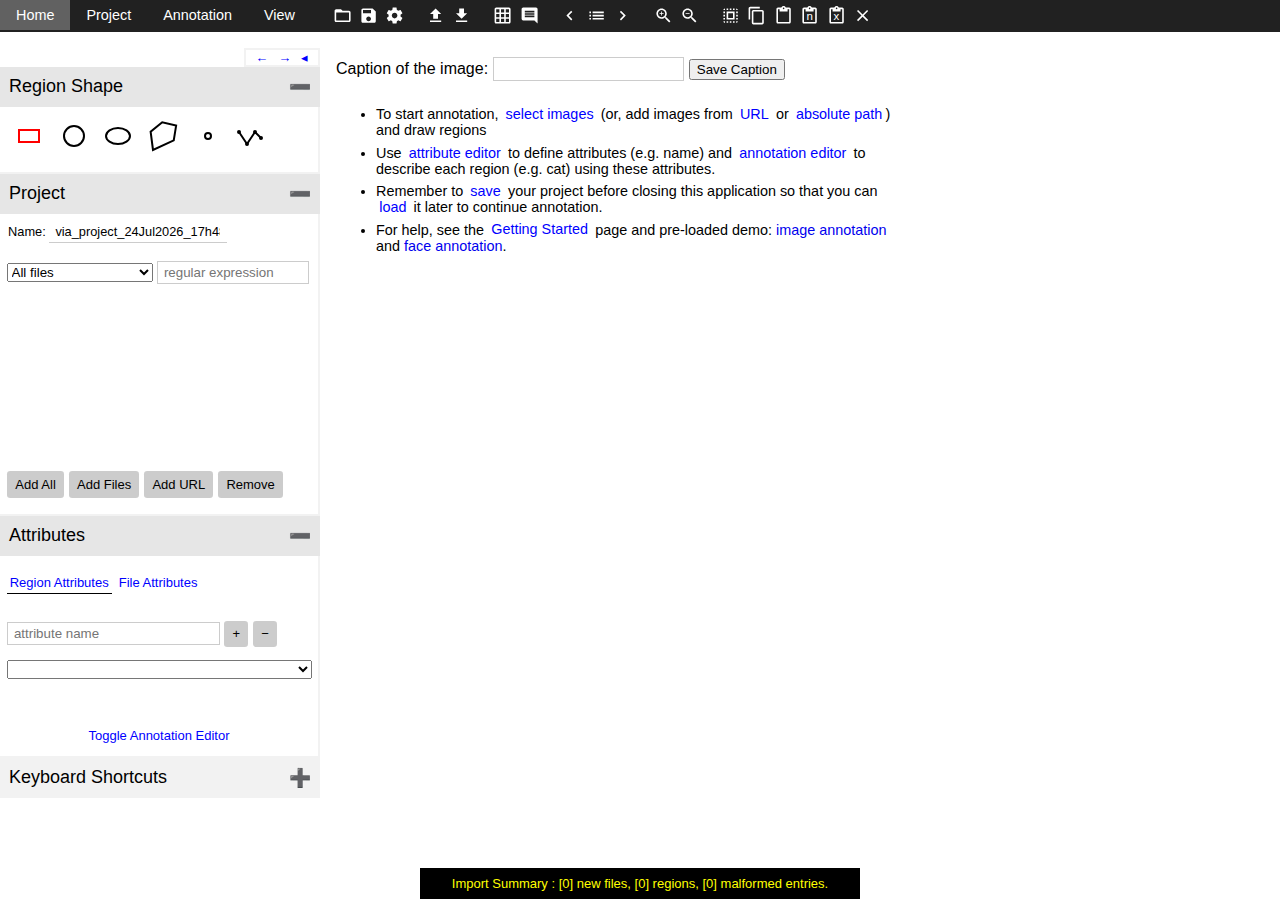
==== index.html @ 1ae93f96 "remove image default" ====
<!DOCTYPE html>
<html lang="en">

<head>
  <meta charset="UTF-8">
  <title>Viet Tech Tools Annotation Tooling</title>
  <meta name="author" content="viettechtools">
  <meta name="description"
    content="VTT is a standalone image annotator application packaged as a single HTML file (< 400 KB) that runs on most modern web browsers.">

  <!-- <script type="text/javascript">
      (function(i,s,o,g,r,a,m){i['GoogleAnalyticsObject']=r;i[r]=i[r]||function(){
        (i[r].q=i[r].q||[]).push(arguments)},i[r].l=1*new Date();a=s.createElement(o),
                               m=s.getElementsByTagName(o)[0];a.async=1;a.src=g;m.parentNode.insertBefore(a,m)
                              })(window,document,'script','https://www.google-analytics.com/analytics.js','ga');
      ga('create', 'UA-20555581-2', 'auto');
      ga('set', 'page', 'via-2.0.0.html');
      ga('send', 'pageview');
    </script> -->

  <!-- START: Contents of file: via.css-->
  <style>
    body {
      min-width: 200px;
      padding: 0;
      margin: 0;
      font-family: sans-serif;
    }

    * {
      box-sizing: border-box;
    }

    input[type=text] {
      border: 1px solid #cccccc;
      margin: 0.6rem 0;
      padding: 0.2rem 0.4rem;
    }

    a {
      text-decoration: none;
    }

    textarea {
      border: 1px solid #cccccc;
      margin: 0.6rem 0;
      padding: 0.2rem 0.4rem;
    }

    /* Top panel : #navbar, #toolbar */

    .top_panel {
      font-size: 0.9rem;
      display: block;
      background-color: #212121;
      color: #ffffff;
      z-index: 1001;
      margin-bottom: 1rem;
    }

    /* Navigation menu bar that appear at the top */

    .menubar {
      display: inline-block;
      /* height needed to avoid extra bottom border */

      height: 1.8rem;
    }

    .menubar a:link {
      color: #eeeeee;
      text-decoration: none;
    }

    .menubar a:visited {
      color: #eeeeee;
      text-decoration: none;
    }

    .menubar ul {
      display: block;
      padding: 0;
      margin: 0;
    }

    .menubar li {
      display: inline;
      float: left;
      padding: 0.45rem 1rem;
    }

    .menubar li:hover {
      background-color: #616161;
      cursor: default;
    }

    .menubar li ul {
      display: none;
      background-color: #212121;
      border: 1px solid #616161;
      min-width: 10rem;
      position: absolute;
      z-index: 100;
      margin: 0.4rem -1rem;
    }

    .menubar li ul li {
      display: block;
      float: none;
      color: #eeeeee;
      margin: 0;
      padding: 0.6rem 1rem;
    }

    .menubar li ul li:hover {
      cursor: pointer;
    }

    .menubar li ul li.submenu_divider {
      margin: 0 0.4rem;
      padding: 0;
      height: 1px;
      border-bottom: 1px solid #424242;
    }

    .menubar li:hover ul {
      display: block;
    }

    /* toolbar containing small icons for tools */

    .toolbar {
      display: inline-block;
      margin-left: 1rem;
    }

    .toolbar svg {
      fill: white;
      margin: 0.2rem 0.1rem;
      height: 1.2rem;
      -moz-user-select: none;
      -webkit-user-select: none;
      -ms-user-select: none;
    }

    .toolbar svg:hover {
      fill: yellow;
      cursor: pointer;
    }

    .toolbar svg:active {
      fill: white;
    }

    .toolbar ul {
      display: inline-block;
      padding: 0.2rem;
      margin: 0;
    }

    .toolbar li {
      display: inline;
      float: left;
      padding: 0rem 0.3rem;
      border: 1px solid white;
    }

    /* main menu items */

    .toolbar li:hover {
      color: red;
      cursor: pointer;
    }

    /* Middle panel: containing #image_panel, #leftsidebar */

    .middle_panel {
      display: table;
      table-layout: fixed;
      width: 100%;
      z-index: 1;
      padding: 0;
    }

    #leftsidebar {
      display: none;
      z-index: 10;
      vertical-align: top;
    }

    #display_area {
      display: table-cell;
      width: 100%;
      z-index: 1;
      margin: 0;
      padding-left: 1em;
      vertical-align: top;
    }

    /* layers of canvas */

    #image_panel {
      position: relative;
      outline: none;
    }

    #image_panel img {
      visibility: hidden;
      opacity: 0;
      position: absolute;
      top: 0px;
      left: 0px;
      width: 100%;
      height: 100%;
      outline: none;
    }

    #image_panel canvas {
      position: absolute;
      top: 0px;
      left: 0px;
      outline: none;
    }

    #image_panel .visible {
      visibility: visible !important;
      opacity: 1 !important;
    }

    #image_panel label>img {
      visibility: visible;
      opacity: 1;
      position: relative;
      width: auto;
      height: 4em;
      outline: none;
    }

    /* image buffer
#image_panel .fadein {
    visibility: visible;
    opacity: 1;
    transition: visibility 0s linear 0s, opacity 300ms;
}

#image_panel .fadeout {
    visibility:hidden;
    opacity:0;
    transition: visibility 0s linear 300ms, opacity 300ms;
}
*/

    /* image grid view */

    #image_grid_panel {
      position: relative;
      margin: 0;
      padding: 0;
      width: 100%;
    }

    #image_grid_panel #image_grid_toolbar {
      display: block;
      font-size: small;
      padding: 0.5rem 0;
    }

    #image_grid_panel #image_grid_toolbar select {
      font-size: small;
    }

    #image_grid_panel #image_grid_toolbar .tool {
      display: inline;
      margin: 0 0.5rem;
    }

    #image_grid_panel #image_grid_group_panel {
      font-size: small;
    }

    #image_grid_panel #image_grid_group_panel select {
      font-size: small;
    }

    #image_grid_panel #image_grid_group_panel .image_grid_group_toolbar {
      display: inline;
      margin-left: 2rem;
    }

    #image_grid_panel #image_grid_group_panel .image_grid_group_toolbar select {
      margin: 0 0.2rem;
      padding: 0;
      font-size: small;
    }

    #image_grid_panel #image_grid_nav {
      display: inline;
      font-size: small;
      padding-left: 0.5rem;
      margin-top: 0.2rem;
    }

    #image_grid_panel #image_grid_nav span {
      margin: 0 0.2rem;
    }

    #image_grid_panel #image_grid_content {
      position: relative;
      overflow: hidden;
      margin: 0;
      padding: 0;
      outline: none;
    }

    #image_grid_panel #image_grid_content #image_grid_content_img img {
      margin: 0.3em;
      padding: 0;
      border: 0.2em solid #ffffff;
      outline: 0.1em solid #0066ff;
    }

    #image_grid_panel #image_grid_content #image_grid_content_img .not_sel {
      opacity: 0.6;
      outline: none;
    }

    #image_grid_panel #image_grid_content #image_grid_content_img {
      position: absolute;
      top: 0;
      left: 0;
      width: 100%;
      height: 100%;
    }

    #image_grid_panel #image_grid_content #image_grid_content_rshape {
      position: absolute;
      top: 0;
      left: 0;
      width: 100%;
      height: 100%;
      pointer-events: none;
    }

    #image_grid_panel #image_grid_content img {
      float: left;
      margin: 0;
    }

    #leftsidebar_collapse_panel {
      display: none;
      position: relative;
      z-index: 10;
      vertical-align: top;
    }

    #leftsidebar_show_button {
      font-size: large;
      margin-left: 0.1rem;
    }

    #leftsidebar_show_button:hover {
      color: red;
      cursor: pointer;
    }

    /* Left sidebar accordion */

    button.leftsidebar_accordion {
      font-size: large;
      background-color: #f2f2f2;
      cursor: pointer;
      padding: 0.5em 0.5em;
      width: 100%;
      text-align: left;
      border: 0;
      outline: none;
    }

    button.leftsidebar_accordion:focus {
      outline: none;
    }

    button.leftsidebar_accordion.active,
    button.leftsidebar_accordion:hover {
      background-color: #e6e6e6;
    }

    button.leftsidebar_accordion:after {
      content: '\02795';
      color: #4d4d4d;
      float: right;
    }

    button.leftsidebar_accordion.active:after {
      content: '\2796';
    }

    .leftsidebar_accordion_panel {
      display: none;
      padding: 0 0.5em;
      font-size: small;
      border-right: 2px solid #f2f2f2;
      border-bottom: 2px solid #f2f2f2;
    }

    .leftsidebar_accordion_panel.show {
      display: block;
    }

    /* Keyboard shortcut panel */

    .leftsidebar_accordion_panel table {
      border-collapse: collapse;
    }

    .leftsidebar_accordion_panel td {
      border: 1px solid #f2f2f2;
      padding: 0.2rem 0.4rem;
    }

    /* buttons */

    .button_panel {
      display: inline-block;
      width: 100%;
      margin: 0.2rem 0;
    }

    .button_panel .text_button,
    .text_button {
      color: #0000ff;
      padding: 0.2rem 0.2rem;
      -moz-user-select: none;
      -webkit-user-select: none;
      -ms-user-select: none;
    }

    .button_panel .flush_right {
      float: right;
    }

    .button_panel .text_button:hover,
    .text_button:hover {
      cursor: pointer;
    }

    .button_panel .text_button:active,
    .text_button:active {
      color: #000000;
    }

    .button_panel .active {
      border-bottom: 1px solid black;
    }

    .button_panel .button {
      display: inline-block;
      padding: 0.35rem 0.5rem;
      margin: 0 0.05rem;
      cursor: pointer;
      background-color: #cccccc;
      border-radius: 0.2rem;
      -moz-user-select: none;
      -webkit-user-select: none;
      -ms-user-select: none;
    }

    .button_panel .button:hover {
      background-color: black;
      color: white;
    }

    /* Attributes properties: name, description, type, ... */

    #attribute_properties {
      display: table;
      width: 100%;
      border-collapse: collapse;
      margin: 1rem 0;
      border: 1px solid #cccccc;
    }

    #attribute_properties .property {
      display: table-row;
    }

    #attribute_properties .property span {
      display: table-cell;
      padding: 0.2rem 0.4rem;
    }

    #attribute_properties .property span input {
      width: 100%;
      border: 1px solid #cccccc;
      margin: 0;
    }

    #attribute_properties .property span input:focus {
      border: 1px solid black;
    }

    #attribute_properties .property span select {
      width: 100%;
      border: 1px solid #cccccc;
      margin: 0;
    }

    /* Attributes options: options for attribute type={checkbox,radio,...} */

    #attribute_options {
      display: table;
      width: 100%;
      border-collapse: collapse;
      margin: 1rem 0;
      border: 1px solid #cccccc;
      table-layout: fixed;
    }

    #attribute_options .new_option_id_entry {
      display: inline-block;
      padding: 1rem 0.2rem;
    }

    #attribute_options .new_option_id_entry input {
      border: none;
      border-bottom: 1px solid #cccccc;
      margin: 0;
      font-size: 0.8rem;
    }

    #attribute_options .property {
      display: table-row;
    }

    #attribute_options .property span {
      display: table-cell;
      padding: 0.2rem 0.2rem;
      font-weight: bold;
    }

    #attribute_options .property input {
      display: table-cell;
      width: 94%;
      border: none;
      border-bottom: 1px solid #cccccc;
      margin: 0;
      font-size: 0.8rem;
    }

    #attribute_options .property input:focus {
      border-bottom: 1px solid #000000;
      background-color: #f2f2f2;
      color: #000000;
    }

    #attribute_options .property span input[type=checkbox] {
      vertical-align: middle;
    }

    #attribute_options .property span input[type=radio] {
      vertical-align: middle;
    }

    /*
  Overlay panel used to gather user inputs before invoking a function
  using invoke_with_user_inputs()
*/

    #user_input_panel {
      position: fixed;
      display: none;
      width: 100%;
      height: 100%;
      top: 0;
      left: 0;
      right: 0;
      bottom: 0;
      background-color: rgba(0, 0, 0, 0.6);
      z-index: 1002;
    }

    #user_input_panel .content {
      position: fixed;
      background-color: white;
      top: 50%;
      left: 50%;
      transform: translate(-50%, -50%);
      -webkit-transform: translate(-50%, -50%);
      -moz-transform: translate(-50%, -50%);
      -o-transform: translate(-50%, -50%);
      -ms-transform: translate(-50%, -50%);
      padding: 2rem 4rem;
    }

    #user_input_panel .content .title {
      font-size: large;
      font-weight: bold;
    }

    #user_input_panel .content .user_inputs {
      display: table;
      width: 100%;
      border-collapse: collapse;
    }

    #user_input_panel .content .user_inputs .row {
      display: table-row;
    }

    #user_input_panel .content .user_inputs .cell {
      display: table-cell;
      padding: 1rem 0.5rem;
      vertical-align: middle;
      border: 1px solid #f2f2f2;
    }

    #user_input_panel .content .user_confirm {
      display: table;
      width: 100%;
      text-align: center;
      margin: 2rem 0;
    }

    #user_input_panel .content .user_confirm .ok {
      display: table-cell;
      width: 48%;
    }

    #user_input_panel .content .user_confirm .cancel {
      display: table-cell;
      width: 48%;
    }

    #user_input_panel .content .warning {
      color: red;
    }

    /* Attribute editor */

    #annotation_editor_panel {
      position: fixed;
      display: none;
      width: 100%;
      left: 0;
      bottom: 0;
      background-color: white;
      border-top: 2px solid #cccccc;
      padding: 0.2em 1em;
      overflow: auto;
      z-index: 1001;
      box-shadow: 0 0 1em #cccccc;
    }

    #annotation_editor {
      display: table;
      margin-bottom: 3em;
      border-collapse: collapse;
      font-size: inherit;
      position: absolute;
      background-color: white;
    }

    #annotation_editor .row {
      display: table-row;
    }

    #annotation_editor .highlight .col {
      background-color: #e6e6e6;
    }

    #annotation_editor .col {
      display: table-cell;
      padding: 0.4em 0.6em;
      border: 1px solid #000000;
      vertical-align: middle;
      font-size: inherit;
    }

    #annotation_editor .header {
      font-weight: bold;
    }

    #annotation_editor .id {
      font-weight: bold;
    }

    #annotation_editor .col input[type=checkbox] {
      vertical-align: middle;
    }

    #annotation_editor .col input[type=radio] {
      vertical-align: middle;
      font-size: inherit;
    }

    #annotation_editor .col label {
      vertical-align: middle;
      font-size: inherit;
    }

    #annotation_editor .col textarea {
      border: 0.1em solid #cccccc;
      padding: 0;
      margin: 0;
      font-size: inherit;
      background-color: #ffffff;
    }

    #annotation_editor .col textarea:focus {
      border: 0.1em dashed #cccccc;
    }

    #annotation_editor .col span {
      display: block;
    }

    #annotation_editor .col horizontal_container {
      display: inline-block;
    }

    #annotation_editor .col .img_options {
      display: inline;
    }

    #annotation_editor .col .img_options .imrow {
      display: block;
    }

    #annotation_editor .col .img_options span {
      display: inline-block;
      margin: 0.2rem 0.4rem;
    }

    #annotation_editor .col .img_options span img {
      height: 4em;
    }

    #annotation_editor .col .img_options p {
      margin: 0;
      padding: 0;
      font-size: inherit;
    }

    #annotation_editor .col .img_options input[type=radio] {
      display: none;
    }

    #annotation_editor .col .img_options input[type=radio]+label {
      display: block;
      cursor: pointer;
      text-align: center;
    }

    #annotation_editor .col .img_options input[type=radio]:checked+label {
      border: 0.1em solid black;
      background-color: #cccccc;
      cursor: default;
      font-size: inherit;
    }

    #project_info_panel {
      display: table;
      border-collapse: collapse;
      font-size: 0.8rem;
    }

    #project_info_panel .row {
      display: table-row;
    }

    #project_info_panel .col {
      display: table-cell;
      padding: 0.4rem 0.1rem;
      border: none;
    }

    #project_info_panel .col input[type=text] {
      font-size: 0.8rem;
      border: none;
      border-bottom: 1px solid #cccccc;
      margin: 0;
      width: 100%;
    }

    #project_info_panel .col input:focus {
      border-bottom: 1px solid #000000;
      background-color: #f2f2f2;
      color: #000000;
    }

    /* Region shape selection panel inside leftsidebar */

    ul.region_shape {
      font-size: xx-large;
      list-style-type: none;
      overflow: hidden;
      padding: 0.4em 0;
      margin: 0;
    }

    ul.region_shape li {
      float: left;
      padding: 0 0.2em;
      fill: #ffffff;
      stroke: #000000;
    }

    ul.region_shape li:hover {
      cursor: pointer;
      fill: #ffffff;
      stroke: #ff0000;
    }

    ul.region_shape .selected {
      fill: #ffffff;
      stroke: #ff0000;
    }

    /* cursor coordinates inside region shape selection panel in leftsidebar */

    #region_info {
      font-size: 0.8em;
      margin-bottom: 0.4em;
    }

    /* Loaded image list shown in leftsidebar panel */

    #img_fn_list {
      display: none;
      font-size: small;
      overflow: scroll;
      min-height: 10rem;
      max-height: 25rem;
    }

    #img_fn_list ul {
      position: relative;
      line-height: 1.3em;
      margin: 0;
      padding: 0;
      list-style-type: none;
    }

    #img_fn_list li {
      white-space: nowrap;
      display: block;
      padding: 0 0.4rem;
    }

    #img_fn_list li:hover {
      background-color: #d5e5ff;
      cursor: pointer;
    }

    #img_fn_list .error {
      color: red;
    }

    #img_fn_list .sel {
      border-left: 0.2rem solid black !important;
      font-weight: bold;
    }

    #img_fn_list .buffered {
      border-left: 0.2rem solid #cccccc;
    }

    #message_panel {
      display: block;
      width: 100%;
      position: fixed;
      bottom: 0px;
      z-index: 9999;
      text-align: center;
    }

    #message_panel .content {
      display: inline;
      margin: auto;
      background-color: #000000;
      color: #ffff00;
      font-size: small;
      white-space: nowrap;
      overflow: hidden;
      text-overflow: ellipsis;
      line-height: 2rem;
      padding: 0.5rem 2rem;
    }

    .text_panel {
      display: none;
      margin: auto;
      font-size: medium;
      line-height: 1.3em;
      margin: 0;
      max-width: 700px;
    }

    .text_panel li {
      margin: 1em 0;
      text-align: left;
    }

    .text_panel p {
      text-align: left;
    }

    .svg_button:hover {
      cursor: pointer;
    }

    /* Loading spinbar */

    .loading_spinbox {
      display: inline-block;
      border: 0.4em solid #cccccc;
      border-radius: 50%;
      border-top: 0.4em solid black;
      border-bottom: 0.4em solid black;
      -webkit-animation: spin 2s linear infinite;
      animation: spin 2s linear infinite;
    }

    @-webkit-keyframes spin {
      0% {
        -webkit-transform: rotate(0deg);
      }

      100% {
        -webkit-transform: rotate(360deg);
      }
    }

    @keyframes spin {
      0% {
        transform: rotate(0deg);
      }

      100% {
        transform: rotate(360deg);
      }
    }

    #invisible_file_input {
      width: 0.1px;
      height: 0.1px;
      opacity: 0;
      overflow: hidden;
      position: absolute;
      z-index: -1;
    }

    .display_none {
      display: none !important;
    }

    .display_block {
      display: block !important;
    }

    /* project settings */

    #settings_panel {
      font-size: 1rem;
      border-collapse: collapse;
      width: 95%;
    }

    #settings_panel a {
      border: 1px solid #f2f2f2;
    }

    #settings_panel .row {
      display: table-row;
      border-bottom: 1px solid #f2f2f2;
    }

    #settings_panel .variable {
      display: table-cell;
      width: 60%;
      padding: 0.5rem 0.5rem;
    }

    #settings_panel .variable div {
      display: block;
    }

    #settings_panel .variable .name {
      ;
    }

    #settings_panel .variable .desc {
      font-size: 0.7em;
      color: #808080;
      padding: 0.2rem 0rem;
    }

    #settings_panel .value {
      display: table-cell;
      vertical-align: middle;
      padding-left: 1rem;
    }

    /* page {about, help, file not found, etc.} */

    .display_area_content {
      ;
    }

    /* this class is used to clear the display area content */

    .narrow_page_content li {
      font-size: 0.9rem;
      margin: 0.4rem 0;
    }

    .narrow_page_content {
      width: 60%;
    }

    .force_small_font {
      font-size: small !important;
    }

    .key {
      font-family: monospace;
      padding: 1px 6px;
      background: linear-gradient(to bottom, #f0f0f0, #fcfcfc);
      ;
      border: 1px solid #e0e0e0;
      white-space: nowrap;
      color: #303030;
      border-bottom-width: 2px;
      border-radius: 3px;
      font-size: 1.2em;
    }
  </style>
  <!-- END: Contents of file: via.css-->
</head>

<body onload="_via_init()" onresize="_via_update_ui_components()">
  <!--
        SVG icon set definitions
        Material icons downloaded from https://material.io/icons
      -->
  <svg style="display:none;" version="1.1" xmlns="http://www.w3.org/2000/svg"
    xmlns:xlink="http://www.w3.org/1999/xlink">
    <defs>
      <symbol id="via_logo">
        <title>Viet Tech Tools Annotator Logo</title>
        <rect width="400" height="160" x="0" y="0" fill="#212121"></rect>

        <text x="56" y="130" font-family="Serif" font-size="100" fill="white">V</text>
        <text x="180" y="130" font-family="Serif" font-size="100" fill="white">I</text>
        <text x="270" y="130" font-family="Serif" font-size="100" fill="white">A</text>

        <rect width="80" height="100" x="52" y="40" stroke="yellow" fill="none" stroke-width="2"></rect>
        <text x="72" y="30" font-family="'Comic Sans MS', cursive, sans-serif" font-size="18" fill="yellow">VTT</text>

        <rect width="50" height="100" x="175" y="45" stroke="yellow" fill="none" stroke-width="2"></rect>
        <text x="175" y="35" font-family="'Comic Sans MS', cursive, sans-serif" font-size="18"
          fill="yellow">Image</text>

        <rect width="80" height="100" x="265" y="40" stroke="yellow" fill="none" stroke-width="2"></rect>
        <text x="265" y="30" font-family="'Comic Sans MS', cursive, sans-serif" font-size="18"
          fill="yellow">Annotator</text>
      </symbol>
      <symbol id="shape_rectangle">
        <title>Rectangular region shape</title>
        <rect width="20" height="12" x="6" y="10" stroke-width="2"></rect>
      </symbol>
      <symbol id="shape_circle">
        <title>Circular region shape</title>
        <circle r="10" cx="16" cy="16" stroke-width="2"></circle>
      </symbol>
      <symbol id="shape_ellipse">
        <title>Elliptical region shape</title>
        <ellipse rx="12" ry="8" cx="16" cy="16" stroke-width="2"></ellipse>
      </symbol>
      <symbol id="shape_polygon">
        <title>Polygon region shape</title>
        <path d="M 15.25,2.2372 3.625,11.6122 6,29.9872 l 20.75,-9.625 2.375,-14.75 z" stroke-width="2"></path>
      </symbol>
      <symbol id="shape_point">
        <title>Point region shape</title>
        <circle r="3" cx="16" cy="16" stroke-width="2"></circle>
      </symbol>
      <symbol id="shape_polyline">
        <title>Polyline region shape</title>
        <path d="M 2,12 10,24 18,12 24,18" stroke-width="2"></path>
        <circle r="1" cx="2" cy="12" stroke-width="2"></circle>
        <circle r="1" cx="10" cy="24" stroke-width="2"></circle>
        <circle r="1" cx="18" cy="12" stroke-width="2"></circle>
        <circle r="1" cx="24" cy="18" stroke-width="2"></circle>
      </symbol>

      <!-- Material icons downloaded from https://material.io/icons -->
      <symbol id="icon_settings">
        <path
          d="M19.43 12.98c.04-.32.07-.64.07-.98s-.03-.66-.07-.98l2.11-1.65c.19-.15.24-.42.12-.64l-2-3.46c-.12-.22-.39-.3-.61-.22l-2.49 1c-.52-.4-1.08-.73-1.69-.98l-.38-2.65C14.46 2.18 14.25 2 14 2h-4c-.25 0-.46.18-.49.42l-.38 2.65c-.61.25-1.17.59-1.69.98l-2.49-1c-.23-.09-.49 0-.61.22l-2 3.46c-.13.22-.07.49.12.64l2.11 1.65c-.04.32-.07.65-.07.98s.03.66.07.98l-2.11 1.65c-.19.15-.24.42-.12.64l2 3.46c.12.22.39.3.61.22l2.49-1c.52.4 1.08.73 1.69.98l.38 2.65c.03.24.24.42.49.42h4c.25 0 .46-.18.49-.42l.38-2.65c.61-.25 1.17-.59 1.69-.98l2.49 1c.23.09.49 0 .61-.22l2-3.46c.12-.22.07-.49-.12-.64l-2.11-1.65zM12 15.5c-1.93 0-3.5-1.57-3.5-3.5s1.57-3.5 3.5-3.5 3.5 1.57 3.5 3.5-1.57 3.5-3.5 3.5z">
        </path>
      </symbol>
      <symbol id="icon_save">
        <path
          d="M17 3H5c-1.11 0-2 .9-2 2v14c0 1.1.89 2 2 2h14c1.1 0 2-.9 2-2V7l-4-4zm-5 16c-1.66 0-3-1.34-3-3s1.34-3 3-3 3 1.34 3 3-1.34 3-3 3zm3-10H5V5h10v4z">
        </path>
      </symbol>
      <symbol id="icon_open">
        <path
          d="M20 6h-8l-2-2H4c-1.1 0-1.99.9-1.99 2L2 18c0 1.1.9 2 2 2h16c1.1 0 2-.9 2-2V8c0-1.1-.9-2-2-2zm0 12H4V8h16v10z">
        </path>
      </symbol>
      <symbol id="icon_gridon">
        <path
          d="M20 2H4c-1.1 0-2 .9-2 2v16c0 1.1.9 2 2 2h16c1.1 0 2-.9 2-2V4c0-1.1-.9-2-2-2zM8 20H4v-4h4v4zm0-6H4v-4h4v4zm0-6H4V4h4v4zm6 12h-4v-4h4v4zm0-6h-4v-4h4v4zm0-6h-4V4h4v4zm6 12h-4v-4h4v4zm0-6h-4v-4h4v4zm0-6h-4V4h4v4z">
        </path>
      </symbol>
      <symbol id="icon_gridoff">
        <path
          d="M8 4v1.45l2 2V4h4v4h-3.45l2 2H14v1.45l2 2V10h4v4h-3.45l2 2H20v1.45l2 2V4c0-1.1-.9-2-2-2H4.55l2 2H8zm8 0h4v4h-4V4zM1.27 1.27L0 2.55l2 2V20c0 1.1.9 2 2 2h15.46l2 2 1.27-1.27L1.27 1.27zM10 12.55L11.45 14H10v-1.45zm-6-6L5.45 8H4V6.55zM8 20H4v-4h4v4zm0-6H4v-4h3.45l.55.55V14zm6 6h-4v-4h3.45l.55.54V20zm2 0v-1.46L17.46 20H16z">
        </path>
      </symbol>
      <symbol id="icon_next">
        <path d="M10 6L8.59 7.41 13.17 12l-4.58 4.59L10 18l6-6z"></path>
      </symbol>
      <symbol id="icon_prev">
        <path d="M15.41 7.41L14 6l-6 6 6 6 1.41-1.41L10.83 12z"></path>
      </symbol>
      <symbol id="icon_list">
        <path d="M3 13h2v-2H3v2zm0 4h2v-2H3v2zm0-8h2V7H3v2zm4 4h14v-2H7v2zm0 4h14v-2H7v2zM7 7v2h14V7H7z"></path>
      </symbol>
      <symbol id="icon_zoomin">
        <path
          d="M15.5 14h-.79l-.28-.27C15.41 12.59 16 11.11 16 9.5 16 5.91 13.09 3 9.5 3S3 5.91 3 9.5 5.91 16 9.5 16c1.61 0 3.09-.59 4.23-1.57l.27.28v.79l5 4.99L20.49 19l-4.99-5zm-6 0C7.01 14 5 11.99 5 9.5S7.01 5 9.5 5 14 7.01 14 9.5 11.99 14 9.5 14z">
        </path>
        <path d="M12 10h-2v2H9v-2H7V9h2V7h1v2h2v1z" />
      </symbol>
      <symbol id="icon_zoomout">
        <path
          d="M15.5 14h-.79l-.28-.27C15.41 12.59 16 11.11 16 9.5 16 5.91 13.09 3 9.5 3S3 5.91 3 9.5 5.91 16 9.5 16c1.61 0 3.09-.59 4.23-1.57l.27.28v.79l5 4.99L20.49 19l-4.99-5zm-6 0C7.01 14 5 11.99 5 9.5S7.01 5 9.5 5 14 7.01 14 9.5 11.99 14 9.5 14zM7 9h5v1H7z">
        </path>
      </symbol>
      <symbol id="icon_copy">
        <path
          d="M16 1H4c-1.1 0-2 .9-2 2v14h2V3h12V1zm3 4H8c-1.1 0-2 .9-2 2v14c0 1.1.9 2 2 2h11c1.1 0 2-.9 2-2V7c0-1.1-.9-2-2-2zm0 16H8V7h11v14z">
        </path>
      </symbol>
      <symbol id="icon_paste">
        <path
          d="M19 2h-4.18C14.4.84 13.3 0 12 0c-1.3 0-2.4.84-2.82 2H5c-1.1 0-2 .9-2 2v16c0 1.1.9 2 2 2h14c1.1 0 2-.9 2-2V4c0-1.1-.9-2-2-2zm-7 0c.55 0 1 .45 1 1s-.45 1-1 1-1-.45-1-1 .45-1 1-1zm7 18H5V4h2v3h10V4h2v16z">
        </path>
      </symbol>
      <symbol id="icon_pasten">
        <path
          d="M19 2h-4.18C14.4.84 13.3 0 12 0c-1.3 0-2.4.84-2.82 2H5c-1.1 0-2 .9-2 2v16c0 1.1.9 2 2 2h14c1.1 0 2-.9 2-2V4c0-1.1-.9-2-2-2zm-7 0c.55 0 1 .45 1 1s-.45 1-1 1-1-.45-1-1 .45-1 1-1zm7 18H5V4h2v3h10V4h2v16z">
        </path>
        <text x="8" y="18">n</text>
      </symbol>
      <symbol id="icon_pasteundo">
        <path
          d="M19 2h-4.18C14.4.84 13.3 0 12 0c-1.3 0-2.4.84-2.82 2H5c-1.1 0-2 .9-2 2v16c0 1.1.9 2 2 2h14c1.1 0 2-.9 2-2V4c0-1.1-.9-2-2-2zm-7 0c.55 0 1 .45 1 1s-.45 1-1 1-1-.45-1-1 .45-1 1-1zm7 18H5V4h2v3h10V4h2v16z">
        </path>
        <text x="8" y="18">x</text>
      </symbol>
      <symbol id="icon_selectall">
        <path
          d="M3 5h2V3c-1.1 0-2 .9-2 2zm0 8h2v-2H3v2zm4 8h2v-2H7v2zM3 9h2V7H3v2zm10-6h-2v2h2V3zm6 0v2h2c0-1.1-.9-2-2-2zM5 21v-2H3c0 1.1.9 2 2 2zm-2-4h2v-2H3v2zM9 3H7v2h2V3zm2 18h2v-2h-2v2zm8-8h2v-2h-2v2zm0 8c1.1 0 2-.9 2-2h-2v2zm0-12h2V7h-2v2zm0 8h2v-2h-2v2zm-4 4h2v-2h-2v2zm0-16h2V3h-2v2zM7 17h10V7H7v10zm2-8h6v6H9V9z">
        </path>
      </symbol>
      <symbol id="icon_close">
        <path d="M19 6.41L17.59 5 12 10.59 6.41 5 5 6.41 10.59 12 5 17.59 6.41 19 12 13.41 17.59 19 19 17.59 13.41 12z">
        </path>
      </symbol>
      <symbol id="icon_insertcomment">
        <path
          d="M20 2H4c-1.1 0-2 .9-2 2v12c0 1.1.9 2 2 2h14l4 4V4c0-1.1-.9-2-2-2zm-2 12H6v-2h12v2zm0-3H6V9h12v2zm0-3H6V6h12v2z">
        </path>
      </symbol>
      <symbol id="icon_checkbox">
        <path
          d="M12 2C6.48 2 2 6.48 2 12s4.48 10 10 10 10-4.48 10-10S17.52 2 12 2zm-2 15l-5-5 1.41-1.41L10 14.17l7.59-7.59L19 8l-9 9z">
        </path>
      </symbol>
      <symbol id="icon_fileupload">
        <path d="M9 16h6v-6h4l-7-7-7 7h4zm-4 2h14v2H5z"></path>
      </symbol>
      <symbol id="icon_filedownload">
        <path d="M19 9h-4V3H9v6H5l7 7 7-7zM5 18v2h14v-2H5z"></path>
      </symbol>
    </defs>
  </svg>

  <!-- used by invoke_with_user_inputs() to gather user inputs -->
  <div id="user_input_panel"></div>

  <!-- to show status messages -->
  <div id="message_panel">
    <div id="message_panel_content" class="content"></div>
  </div>

  <!-- spreadsheet like editor for annotations -->
  <div id="annotation_editor_panel">
    <div class="button_panel">
      <span class="text_button" onclick="edit_region_metadata_in_annotation_editor()" id="button_edit_region_metadata"
        title="Manual annotations of regions">Region Annotations</span>
      <span class="text_button" onclick="edit_file_metadata_in_annotation_editor()" id="button_edit_file_metadata"
        title="Manual annotations of a file">File Annotations</span>

      <span class="button" style="float:right;margin-right:0.2rem;"
        onclick="annotation_editor_toggle_all_regions_editor()"
        title="Close this window of annotation editor">&times;</span>
      <span class="button" style="float:right;margin-right:0.2rem;" onclick="annotation_editor_increase_panel_height()"
        title="Increase the height of this panel">&uarr;</span>
      <span class="button" style="float:right;margin-right:0.2rem;" onclick="annotation_editor_decrease_panel_height()"
        title="Decrease the height of this panel">&darr;</span>
      <span class="button" style="float:right;margin-right:0.2rem;" onclick="annotation_editor_increase_content_size()"
        title="Increase size of contents in annotation editor">&plus;</span>
      <span class="button" style="float:right;margin-right:0.2rem;" onclick="annotation_editor_decrease_content_size()"
        title="Decrease size of contents in annotation editor">&minus;</span>
    </div>
    <!-- here, a child div with id="annotation_editor" is added by javascript -->
  </div>

  <div class="top_panel" id="ui_top_panel">
    <!-- menu bar -->
    <div class="menubar">
      <ul>
        <li onclick="show_home_panel()" style="cursor:pointer;">Home</li>
        <li>Project
          <ul>
            <li onclick="project_open_select_project_file()" title="Load a VIA project (from a JSON file)">Load</li>
            <li onclick="project_save_with_confirm()" title="Save this VIA project (as a JSON file)">Save</li>
            <li onclick="settings_panel_toggle()" title="Show/edit project settings">Settings</li>
            <li class="submenu_divider"></li>
            <li onclick="sel_local_images()" title="Add images locally stored in this computer">Add local files</li>
            <li onclick="project_file_add_url_with_input()"
              title="Add images from a web URL (e.g. https://aiphuongle.github.io/images/swan.jpg)">Add files from URL
            </li>
            <li onclick="project_file_add_abs_path_with_input()"
              title="Add images using absolute path of file (e.g. /home/abhishek/image1.jpg)">Add file using absolute
              path</li>
            <li onclick="sel_local_data_file('files_url')"
              title="Add images from a list of web url or absolute path stored in a text file (one url or path per line)">
              Add url or path from text file</li>
            <li onclick="project_file_remove_with_confirm()"
              title="Remove selected file (i.e. file currently being shown)">Remove file</li>
            <li class="submenu_divider"></li>
            <li onclick="sel_local_data_file('attributes')" title="Import region and file attributes from a JSON file">
              Import region/file attributes</li>
            <li onclick="project_save_attributes()" title="Export region and file attributes to a JSON file">Export
              region/file attributes</li>
          </ul>
        </li>

        <li>Annotation
          <ul>
            <li onclick="download_all_region_data('csv')" title="Export annotations to a CSV file">Export Annotations
              (as csv)</li>
            <li onclick="download_all_region_data('json')" title="Export annotaitons to a JSON file">Export Annotations
              (as json)</li>
            <li onclick="download_all_region_data('coco', 'json')"
              title="Export annotaitons to COCO (http://cocodataset.org) format">Export Annotations (COCO format)</li>
            <li onclick="" class="submenu_divider"></li>
            <li onclick="sel_local_data_file('annotations')" title="Import annotations from a CSV file">Import
              Annotations (from csv)</li>
            <li onclick="sel_local_data_file('annotations')" title="Import annotations from a JSON file">Import
              Annotations (from json)</li>
            <li onclick="sel_local_data_file('annotations_coco')"
              title="Import annotations from a COCO (http://cocodataset.org) formatted JSON file">Import Annotations
              (COCO format)</li>

            <li class="submenu_divider"></li>
            <li onclick="show_annotation_data()" title="Show a preview of annotations (opens in a new browser windows)">
              Preview Annotations</li>
            <li onclick="download_as_image()" title="Download an image containing the annotations">Download as Image
            </li>
          </ul>
        </li>

        <li>View
          <ul>
            <li onclick="image_grid_toggle()" title="Toggle between single image view and image grid view">Toggle image
              grid view</li>
            <li onclick="leftsidebar_toggle()" title="Show or hide the sidebar shown in left hand side">Toggle left
              sidebar</li>
            <li onclick="toggle_img_fn_list_visibility()"
              title="Show or hide a panel to update annotations corresponding to file and region">Toggle image filename
              list</li>
            <li onclick="toggle_message_visibility()"
              title="Show or hide status messages that appears at the bottom of the page">Toggle status message
              visibility</li>
            <li class="submenu_divider"></li>
            <li onclick="toggle_attributes_editor()" title="Show or hide a panel to update file and region attributes">
              Toggle attributes editor</li>
            <li onclick="annotation_editor_toggle_all_regions_editor()"
              title="Show or hide a panel to update annotations corresponding to file and region">Toggle annotation
              editor (Space)</li>
            <li class="submenu_divider"></li>
            <li onclick="toggle_region_boundary_visibility()" title="Show or hide the region boundaries">Show/hide
              region boundaries (b)</li>
            <li onclick="toggle_region_id_visibility()" title="Show or hide the region id labels">Show/hide region
              labels (l)</li>
            <li onclick="toggle_region_info_visibility()" title="Show or hide the image coordinates">Show/hide region
              info.</li>
          </ul>
        </li>
      </ul>
    </div> <!-- end of menubar -->

    <!-- Shortcut toolbar -->
    <div class="toolbar">
      <svg onclick="project_open_select_project_file()" viewbox="0 0 24 24">
        <use xlink:href="#icon_open"></use>
        <title>Open Project</title>
      </svg>
      <svg onclick="project_save_with_confirm()" viewbox="0 0 24 24">
        <use xlink:href="#icon_save"></use>
        <title>Save Project</title>
      </svg>
      <svg onclick="settings_panel_toggle()" viewbox="0 0 24 24">
        <use xlink:href="#icon_settings"></use>
        <title>Update Project Settings</title>
      </svg>
      <!--
        <svg onclick="" viewbox="0 0 24 24"><use xlink:href="#icon_checkbox"></use><title>Locate Files</title></svg>
        -->

      <svg onclick="sel_local_data_file('annotations')" style="margin-left:1rem;" viewbox="0 0 24 24">
        <use xlink:href="#icon_fileupload"></use>
        <title>Import Annotations from CSV</title>
      </svg>
      <svg onclick="download_all_region_data('csv')" viewbox="0 0 24 24">
        <use xlink:href="#icon_filedownload"></use>
        <title>Download Annotations as CSV</title>
      </svg>

      <svg onclick="image_grid_toggle()" id="toolbar_image_grid_toggle" style="margin-left:1rem;" viewbox="0 0 24 24">
        <use xlink:href="#icon_gridon"></use>
        <title>Switch to Image Grid View</title>
      </svg>
      <svg onclick="annotation_editor_toggle_all_regions_editor()" viewbox="0 0 24 24">
        <use xlink:href="#icon_insertcomment"></use>
        <title>Toggle Annotation Editor</title>
      </svg>

      <svg onclick="move_to_prev_image()" style="margin-left:1rem;" viewbox="0 0 24 24">
        <use xlink:href="#icon_prev"></use>
        <title>Previous</title>
      </svg>
      <svg onclick="toggle_img_fn_list_visibility()" viewbox="0 0 24 24">
        <use xlink:href="#icon_list"></use>
        <title>Toggle Filename List</title>
      </svg>
      <svg onclick="move_to_next_image()" viewbox="0 0 24 24">
        <use xlink:href="#icon_next"></use>
        <title>Next</title>
      </svg>

      <svg onclick="zoom_in()" style="margin-left:1rem;" viewbox="0 0 24 24">
        <use xlink:href="#icon_zoomin"></use>
        <title>Zoom In</title>
      </svg>
      <svg onclick="zoom_out()" viewbox="0 0 24 24">
        <use xlink:href="#icon_zoomout"></use>
        <title>Zoom Out</title>
      </svg>

      <svg onclick="sel_all_regions()" viewbox="0 0 24 24" style="margin-left:1rem;">
        <use xlink:href="#icon_selectall"></use>
        <title>Select All Regions</title>
      </svg>
      <svg onclick="copy_sel_regions()" viewbox="0 0 24 24">
        <use xlink:href="#icon_copy"></use>
        <title>Copy Regions</title>
      </svg>
      <svg onclick="paste_sel_regions_in_current_image()" viewbox="0 0 24 24">
        <use xlink:href="#icon_paste"></use>
        <title>Paste Regions</title>
      </svg>
      <svg onclick="paste_to_multiple_images_with_confirm()" viewbox="0 0 24 24">
        <use xlink:href="#icon_pasten"></use>
        <title>Paste Region in Multiple Images</title>
      </svg>
      <svg onclick="del_sel_regions_with_confirm()" viewbox="0 0 24 24">
        <use xlink:href="#icon_pasteundo"></use>
        <title>Undo Regions Pasted in Multiple Images</title>
      </svg>
      <svg onclick="del_sel_regions()" viewbox="0 0 24 24">
        <use xlink:href="#icon_close"></use>
        <title>Delete Region</title>
      </svg>
    </div>
    <!-- end of shortcut toolbar -->
    <input type="file" id="invisible_file_input" name="files[]" style="display:none">
  </div> <!-- endof #top_panel -->

  <!-- Middle Panel contains a left-sidebar and image display areas -->
  <div class="middle_panel">
    <!-- this panel contains a button to shows the left side bar -->
    <div id="leftsidebar_collapse_panel">
      <span class="text_button" onclick="leftsidebar_toggle()" title="Show left sidebar">&rtrif;</span>
    </div>

    <div id="leftsidebar">
      <div class="leftsidebar_accordion_panel show" style="float:right; border:2px solid #f2f2f2;">
        <span class="text_button" onclick="leftsidebar_decrease_width()"
          title="Reduce width of this toolbar panel">&larr;</span>
        <span class="text_button" onclick="leftsidebar_increase_width()"
          title="Increase width of this toolbar panel">&rarr;</span>
        <span class="text_button" onclick="leftsidebar_toggle()" title="Show/hide this toolbar panel">&ltrif;</span>
      </div>

      <button class="leftsidebar_accordion active">Region Shape</button>
      <div class="leftsidebar_accordion_panel show">
        <ul class="region_shape">
          <li id="region_shape_rect" class="selected" onclick="select_region_shape('rect')"
            title="Rectangle (Shortcut key 1)"><svg height="32" viewbox="0 0 32 32">
              <use xlink:href="#shape_rectangle"></use>
            </svg></li>
          <li id="region_shape_circle" onclick="select_region_shape('circle')" title="Circle (Shortcut key 2)"><svg
              height="32" viewbox="0 0 32 32">
              <use xlink:href="#shape_circle"></use>
            </svg></li>
          <li id="region_shape_ellipse" onclick="select_region_shape('ellipse')" title="Ellipse (Shortcut key 3)"><svg
              height="32" viewbox="0 0 32 32">
              <use xlink:href="#shape_ellipse"></use>
            </svg></li>
          <li id="region_shape_polygon" onclick="select_region_shape('polygon')" title="Polygon (Shortcut key 4)"><svg
              height="32" viewbox="0 0 32 32">
              <use xlink:href="#shape_polygon"></use>
            </svg></li>
          <li id="region_shape_point" onclick="select_region_shape('point')" title="Point (Shortcut key 5)"><svg
              height="32" viewbox="0 0 32 32">
              <use xlink:href="#shape_point"></use>
            </svg></li>
          <li id="region_shape_polyline" onclick="select_region_shape('polyline')" title="Polyline (Shortcut key 6)">
            <svg height="32" viewbox="0 0 32 32">
              <use xlink:href="#shape_polyline"></use>
            </svg>
          </li>
        </ul>
        <div id="region_info" class="display_none">&nbsp;</div>
      </div>

      <!-- Project -->
      <button class="leftsidebar_accordion active" id="project_panel_title">Project</button>
      <div class="leftsidebar_accordion_panel show" id="img_fn_list_panel">
        <div id="project_info_panel">
          <div class="row">
            <span class="col"><label for="project_name">Name: </label></span>
            <span class="col"><input type="text" value="" onchange="project_on_name_update(this)" id="project_name"
                title="VIA project name"></span>
          </div>
        </div>
        <div id="project_tools_panel">
          <div class="button_panel" style="margin:0.1rem 0;">
            <select style="width:48%" id="filelist_preset_filters_list" onchange="img_fn_list_onpresetfilter_select()"
              title="Filter file list using predefined filters">
              <option value="all">All files</option>
              <option value="files_without_region">Show files without regions</option>
              <option value="files_missing_region_annotations">Show files missing region annotations</option>
              <option value="files_missing_file_annotations">Show files missing file annotations</option>
              <option value="files_error_loading">Files that could not be loaded</option>
              <option value="regex">Regular Expression</option>
              <option value="files_region_attribute">Filter by Region Attribute</option>
            </select>
            <input style="width:50%" type="text" placeholder="regular expression" oninput="img_fn_list_onregex()"
              id="img_fn_list_regex" title="Filter using regular expression">
          </div>
        </div>
        <div id="img_fn_list"></div>
        <p>
        <div class="button_panel">
          <span class="button" onclick="sel_local_files()"
            title="Add new file from local disk, accept json and images">Add All</span>
          <span class="button" onclick="sel_local_images()" title="Add new file from local disk">Add Files</span>
          <span class="button" onclick="project_file_add_url_with_input()" title="Add new file using URL">Add URL</span>
          <span class="button" onclick="project_file_remove_with_confirm()"
            title="Remove selected file (i.e. file currently being shown) from project">Remove</span>
        </div>
        </p>
      </div>

      <!-- Attributes -->
      <button class="leftsidebar_accordion" id="attributes_editor_panel_title">Attributes</button>
      <div class="leftsidebar_accordion_panel" id="attributes_editor_panel">
        <div class="button_panel" style="padding:1rem 0;">
          <span class="text_button" onclick="show_region_attributes_update_panel()" id="button_show_region_attributes"
            title="Show region attributes">Region Attributes</span>
          <span class="text_button" onclick="show_file_attributes_update_panel()" id="button_show_file_attributes"
            title="Show file attributes">File Attributes</span>
        </div>
        <div id="attributes_update_panel">
          <div class="button_panel">
            <input style="width:70%" type="text" placeholder="attribute name" id="user_input_attribute_id" value="">
            <span id="button_add_new_attribute" class="button" onclick="add_new_attribute_from_user_input()"
              title="Add new attribute">&plus;</span>
            <span id="button_del_attribute" class="button" onclick="delete_existing_attribute_with_confirm()"
              title="Delete existing attribute">&minus;</span>
          </div>
          <div class="button_panel" style="margin:0.1rem 0;">
            <select style="width:100%" id="attributes_name_list" onchange="update_current_attribute_id(this)"
              title="List of existing attributes"></select>
          </div>
          <div id="attribute_properties"></div>
          <div id="attribute_options"></div>
          <p style="text-align:center">
            <span class="text_button" title="Show a spreadsheet like editor for all manual annotations"
              onclick="annotation_editor_toggle_all_regions_editor()">Toggle Annotation Editor</span>
          </p>
        </div>
      </div>

      <button class="leftsidebar_accordion">Keyboard Shortcuts</button>
      <div class="leftsidebar_accordion_panel">
        <div style="display:block; text-align:center; padding:1rem;">Available only on image focus</div>
        <table>
          <tr>
            <td style="width:8em;"><span class="key">&larr;</span>&nbsp;<span class="key">&uarr;</span>&nbsp;<span
                class="key">&rarr;</span>&nbsp;<span class="key">&darr;</span></td>
            <td>Move selected region by 1 px (Shift to jump)</td>
          </tr>
          <tr>
            <td><span class="key">a</span></td>
            <td>Select all regions</td>
          </tr>

          <tr>
            <td><span class="key">c</span></td>
            <td>Copy selected regions</td>
          </tr>
          <tr>
            <td><span class="key">v</span></td>
            <td>Paste selected regions</td>
          </tr>
          <tr>
            <td><span class="key">d</span></td>
            <td>Delete selected regions</td>
          </tr>
          <tr>
            <td><span class="key">Ctrl</span> + Wheel</td>
            <td>Zoom in/out (mouse cursor is over image)</td>
          </tr>
          <tr>
            <td><span class="key">l</span></td>
            <td>Toggle region label</td>
          </tr>
          <tr>
            <td><span class="key">b</span></td>
            <td>Toggle region boundary</td>
          </tr>
          <tr>
            <td><span class="key">Enter</span></td>
            <td>Finish drawing polyshape</td>
          </tr>
          <tr>
            <td><span class="key">Backspace</span></td>
            <td>Delete last polyshape vertex</td>
          </tr>
        </table>

        <div style="display:block; text-align:center; padding:1rem;">Always Available</div>
        <table>
          <tr>
            <td style="width:8em;"><span class="key">&larr;</span>&nbsp;<span class="key">&rarr;</span></td>
            <td>Move to next/previous image</td>
          </tr>
          <tr>
            <td><span class="key">+</span>&nbsp;<span class="key">-</span>&nbsp;<span class="key">=</span></td>
            <td>Zoom in/out/reset</td>
          </tr>
          <tr>
            <td><span class="key">&uarr;</span></td>
            <td>Update region label</td>
          </tr>
          <tr>
            <td><span class="key">&darr;</span></td>
            <td>Update region colour</td>
          </tr>
          <tr>
            <td><span class="key">Spacebar</span></td>
            <td>Toggle annotation editor (Ctrl to toggle on image editor)</td>
          </tr>
          <tr>
            <td><span class="key">Home</span> / <span class="key">h</span></td>
            <td>Jump to first image</td>
          </tr>
          <tr>
            <td><span class="key">End</span> / <span class="key">e</span></td>
            <td>Jump to last image</td>
          </tr>
          <tr>
            <td><span class="key">PgUp</span> / <span class="key">u</span></td>
            <td>Jump several images</td>
          </tr>
          <tr>
            <td><span class="key">PgDown</span> / <span class="key">d</span></td>
            <td>Jump several images</td>
          </tr>

          <tr>
            <td><span class="key">Esc</span></td>
            <td>Cancel ongoing task</td>
          </tr>
        </table>
      </div>

    </div> <!-- end of leftsidebar -->

    <!-- Main display area: contains image canvas, ... -->
    <div id="display_area">
      <form id="image_caption_form">
        <label for="input_image_caption_form">Caption of the image:</label>
        <input type="text" id="input_image_caption_form">
        <input type="text" id="input_image_caption_id" style="display:none" value="">
        <button type="submit">Save Caption</button>
      </form>
      <div id="image_panel" class="display_area_content display_none">
        <!-- buffer images using <img> element will be added here -->

        <!-- @todo: in future versions, this canvas will be replaced by a <svg> element -->
        <canvas id="region_canvas" width="1" height="1" tabindex="1">Sorry, your browser does not support HTML5 Canvas
          functionality which is required for this application.</canvas>
        <!-- here, a child div with id="annotation_editor" is added by javascript -->
      </div>
      <div id="image_grid_panel" class="display_area_content display_none">

        <div id="image_grid_group_panel">
          <span class="tool">Group by&nbsp; <select id="image_grid_toolbar_group_by_select"
              onchange="image_grid_toolbar_onchange_group_by_select(this)"></select></span>
        </div>

        <div id="image_grid_toolbar">
          <span>Selected</span>
          <span id="image_grid_group_by_sel_img_count">0</span>
          <span>of</span>
          <span id="image_grid_group_by_img_count">0</span>
          <span>images in current group, show</span>

          <span>
            <select id="image_grid_show_image_policy" onchange="image_grid_onchange_show_image_policy(this)">
              <option value="all">all images (paginated)</option>
              <option value="first_mid_last">only first, middle and last image</option>
              <option value="even_indexed">even indexed images (i.e. 0,2,4,...)</option>
              <option value="odd_indexed">odd indexed images (i.e. 1,3,5,...)</option>
              <option value="gap5">images 1, 5, 10, 15,...</option>
              <option value="gap25">images 1, 25, 50, 75, ...</option>
              <option value="gap50">images 1, 50, 100, 150, ...</option>
            </select>
          </span>

          <div id="image_grid_nav"></div>
        </div>

        <div id="image_grid_content">
          <div id="image_grid_content_img"></div>
          <svg xmlns:xlink="http://www.w3.org/2000/svg" id="image_grid_content_rshape"></svg>
        </div>

        <div id="image_grid_info">
        </div>
      </div> <!-- end of image grid panel -->

      <div id="settings_panel" class="display_area_content display_none">
        <h2>Settings</h2>
        <div class="row">
          <div class="variable">
            <div class="name">Project Name</div>
          </div>

          <div class="value">
            <input type="text" id="_via_settings.project.name" />
          </div>
        </div>

        <div class="row">
          <div class="variable">
            <div class="name">Default Path</div>
            <div class="desc">If all images in your project are saved in a single folder, set the default path to the
              location of this folder. The VIA application will load images from this folder by default. Note: a default
              path of <code>"./"</code> indicates that the folder containing <code>via.html</code> application file also
              contains the images in this project. For example: <code>/datasets/VOC2012/JPEGImages/</code> or
              <code>C:\Documents\data\</code>&nbsp;<strong>(note the trailing <code>/</code> and
                <code>\</code></strong>)
            </div>
          </div>

          <div class="value">
            <input type="text" id="_via_settings.core.default_filepath"
              placeholder="/datasets/pascal/voc2012/VOCdevkit/VOC2012/JPEGImages/" />
          </div>
        </div>

        <div class="row">
          <div class="variable">
            <div class="name">Search Path List</div>
            <div class="desc">If you define multiple paths, all these folders will be searched to find images in this
              project. We do not recommend this approach as it is computationally expensive to search for images in
              multiple folders. <ol id="_via_settings.core.filepath"></ol>
            </div>
          </div>

          <div class="value">
            <input type="text" id="settings_input_new_filepath"
              placeholder="/datasets/pascal/voc2012/VOCdevkit/VOC2012/JPEGImages" />
          </div>
        </div>

        <div class="row">
          <div class="variable">
            <div class="name">Region Label</div>
            <div class="desc">By default, each region in an image is labelled using the region-id. Here, you can select
              a more descriptive labelling of regions.</div>
          </div>

          <div class="value">
            <select id="_via_settings.ui.image.region_label"></select>
          </div>
        </div>

        <div class="row">
          <div class="variable">
            <div class="name">Region Colour</div>
            <div class="desc">By default, each region is drawn using a single colour. Using this setting, you can assign
              a unique colour to regions grouped according to a region attribute.</div>
          </div>

          <div class="value">
            <select id="_via_settings.ui.image.region_color"></select>
          </div>
        </div>

        <div class="row">
          <div class="variable">
            <div class="name">Region Label Font</div>
            <div class="desc">Font size and font family for showing region labels.</div>
          </div>

          <div class="value">
            <input id="_via_settings.ui.image.region_label_font" placeholder="12px Arial" />
          </div>
        </div>

        <div class="row">
          <div class="variable">
            <div class="name">Preload Buffer Size</div>
            <div class="desc">Images are preloaded in buffer to allow smoother navigation of next/prev images. A large
              buffer size may slow down the overall browser performance. To disable preloading, set buffer size to 0.
            </div>
          </div>
          <div class="value">
            <input type="text" id="_via_settings.core.buffer_size" />
          </div>
        </div>

        <div class="row">
          <div class="variable">
            <div class="name">On-image Annotation Editor</div>
            <div class="desc">When a single region is selected, the on-image annotation editor is gets activated which
              the user to update annotations of this region. By default, this on-image annotation editor is placed near
              the selected region.</div>
          </div>

          <div class="value">
            <select id="_via_settings.ui.image.on_image_annotation_editor_placement">
              <option value="NEAR_REGION">close to selected region</option>
              <option value="IMAGE_BOTTOM">at the bottom of image being annotated</option>
              <option value="DISABLE">DISABLE on-image annotation editor</option>
            </select>
          </div>
        </div>

        <div class="row" style="border:none;">
          <button onclick="settings_save()" value="save_settings" style="margin-top:2rem">Save</button>
          <button onclick="settings_panel_toggle()" value="cancel_settings" style="margin-left:2rem;">Cancel</button>
        </div>
      </div> <!-- end of settings panel -->

      <div id="page_404" class="display_area_content display_none narrow_page_content">
        <h2>File Not Found</h2>
        <p>Filename: <span style="font-family:Mono;" id="page_404_filename"></span></p>

        <p>We recommend that you update the default path in <span class="text_button" title="Show Project Settings"
            onclick="settings_panel_toggle()">project settings</span> to the folder which contains this image.</p>

        <p>A temporary fix is to use <span class="text_button" title="Load or Add Images"
            onclick="sel_local_images()">browser's file selector</span> to manually locate and add this file. We do not
          recommend this approach because it requires you to repeat this process every time your load this project in
          the VIA application.</p>
      </div> <!-- end of file not found panel -->

      <div id="page_start_info" class="display_area_content display_none narrow_page_content">
        <ul>
          <li>To start annotation, <span class="text_button" title="Load or Add Images"
              onclick="sel_local_images()">select images</span> (or, add images from <span class="text_button"
              title="Add images from a web URL (e.g. https://aiphuongle.github.io/images/swan.jpg)"
              onclick="project_file_add_url_with_input()">URL</span> or <span class="text_button"
              title="Add images using absolute path of file (e.g. /home/abhishek/image1.jpg)"
              onclick="project_file_add_abs_path_with_input()">absolute path</span>) and draw regions</li>
          <li>Use <span class="text_button" title="Toggle attributes editor panel"
              onclick="toggle_attributes_editor()">attribute editor</span> to define attributes (e.g. name) and <span
              class="text_button" title="Toggle annotations editor panel"
              onclick="annotation_editor_toggle_all_regions_editor()">annotation editor</span> to describe each region
            (e.g. cat) using these attributes.</li>
          <li>Remember to <span class="text_button" onclick="project_save_with_confirm()">save</span> your project
            before closing this application so that you can <span class="text_button"
              onclick="project_open_select_project_file()">load</span> it later to continue annotation.</li>
          <li>For help, see the <span class="text_button"
              onclick="set_display_area_content(VIA_DISPLAY_AREA_CONTENT_NAME.PAGE_GETTING_STARTED)">Getting
              Started</span> page and pre-loaded demo: <a href="https://aiphuongle.github.io/via_demo.html">image
              annotation</a> and <a href="https://aiphuongle.github.io/via_face_demo.html">face annotation</a>.</li>
        </ul>

      </div>

      <div id="page_getting_started" class="display_area_content display_none narrow_page_content">
        <p>A more detailed user guide (with screenshots and descriptions) is <a
            href="https://aiphuongle.github.io/docs/user_guide.html">available here</a>.</p>
        <ol>
          <li><strong>Load Images</strong>: The first step is to load all the images that you wish to annotate. There
            are multiple ways to add images to a VIA project. Choose the method that suits your use case.
            <ul>
              <li>Method 1: Selecting local files using browser's file selector
                <ol>
                  <li>Click <span class="text_button" title="Load or Add Images"
                      onclick="sel_local_images()"><code>Project &rarr; Add local files</code></span></li>
                  <li>Select desired images and click <code>Open</code></li>
                </ol>
              </li>
              <li>Method 2: Adding files from URL or absolute path
                <ol>
                  <li>Click <span class="text_button"
                      title="Add images from a web URL (e.g. https://aiphuongle.github.io/images/swan.jpg)"
                      onclick="project_file_add_url_with_input()"><code>Project &rarr; Add files from URL</code></span>
                  </li>
                  <li>Enter URL and click <code>OK</code></li>
                </ol>
              </li>
              <li>Method 3: Adding files from list of url or absolute path stored in text file
                <ol>
                  <li>Create a text file containing URL and absolute path (one per line)</li>
                  <li>Click <span class="text_button"
                      title="Add images from a list of web url or absolute path stored in a text file (one url or path per line)"
                      onclick="sel_local_data_file('files_url')"><code>Project &rarr; Add url or path from text file</code></span>
                  </li>
                  <li>Select the text file and click <code>Open</code></li>
                </ol>
              </li>
            </ul>
          </li>
          <li><strong>Draw Regions</strong>: Select a region shape (<span class="text_button"
              onclick="select_region_shape('rect')">rectangle</span>, <span class="text_button"
              onclick="select_region_shape('circle')">circle</span>, <span class="text_button"
              onclick="select_region_shape('ellipse')">ellipse</span>, <span class="text_button"
              onclick="select_region_shape('polygon')">polygon</span>, <span class="text_button"
              onclick="select_region_shape('point')">point</span>, <span class="text_button"
              onclick="select_region_shape('polyline')">polyline</span>) from the left sidebar and draw regions as
            follows:

            <ul>
              <li>Rectangle, Circle and Ellipse
                <ul>
                  <li>Press left mouse button, drag mouse cursor and release mouse button.</li>
                  <li>To define a point inside an existing region, click inside the region to select it (if not already
                    selected), now press left mouse button, drag and release to draw region inside existing region.</li>
                  <li>To select, click inside the region. If the click point contains multiple regions, then clicking
                    multiple times at that location shuffles selection through those regions.</li>
                </ul>
              </li>
            </ul>

            <ul>
              <li>Point
                <ul>
                  <li>Click to define points.</li>
                  <li>To draw a region inside existing region, click inside the region to select it (if not already
                    selected), now click again to define the point.</li>
                  <li>To select, click on (or near) the existing point.</li>
                </ul>
              </li>
            </ul>

            <ul>
              <li>Polygon and Polyline
                <ul>
                  <li>Click to define vertices.</li>
                  <li>Press <strong>[Enter]</strong> to finish drawing the region or press [Esc] to cancel.</li>
                  <li>If the first vertex needs to be defined inside an existing region, click inside the region to
                    select it (if not already selected), now click again to define the vertex.</li>
                  <li>To select, click inside the region. If the click point contains multiple regions, then clicking
                    multiple times at that location shuffles selection through those regions.</li>
                </ul>
              </li>
            </ul>
          </li>

          <li><strong>Create Annotations</strong>: For a more detailed description of this step, see <a
              href="https://aiphuongle.github.io/docs/creating_annotations.html">Creating Annotations : VIA User
              Guide</a>. Click the <span class="text_button"
              onclick="annotation_editor_toggle_all_regions_editor()"><code>View &rarr; Toggle attributes editor</code></span>
            to show attributes editor panel in left sidebar and add the desired file or region attributes (e.g. name).
            Now click <span class="text_button"
              onclick="annotation_editor_toggle_all_regions_editor()"><code>View &rarr; Toggle annotations editor</code></span>
            to show the annotation editor panel in the bottom side. Update the annotations for each region.</li>
          <li><strong>Export Annotations</strong>: To export the annotations in json or csv format, click <span
              class="text_button"
              onclick="download_all_region_data('csv')"><code>Annotation &rarr; Export annotations</code></span> in top
            menubar.</li>
          <li><strong>Save Project</strong>: To save the project, click <span class="text_button"
              onclick="project_save_with_confirm()"><code>Project &rarr; Save</code></span> in top menubar.</li>
        </ol>
      </div>

      <div id="page_load_ongoing" class="display_area_content narrow_page_content">
        <div style="text-align:center">
          <a href="https://aiphuongle.github.io/">
            <svg height="160" viewbox="0 0 400 160" style="background-color:#212121;">
              <use xlink:href="#via_logo"></use>
            </svg>
          </a>
          <div style="margin-top:4rem">Loading ...</div>
        </div>
      </div>

      <div id="page_about" class="display_area_content display_none" style="width:40rem !important">
        <div style="text-align:center">
          <a href="https://aiphuongle.github.io/">
            <svg height="160" viewbox="0 0 400 160" style="background-color:#212121;">
              <use xlink:href="#via_logo"></use>
            </svg>
          </a>
        </div>

        <p style="font-family:mono; font-size:0.8em;text-align:center;"><a
            href="https://gitlab.com/vgg/via/blob/master/CHANGELOG">Version 2.0.12</a></p>
        <p>VietTechTools Image Annotator (VIA) is an image annotation tool that can be used to define regions in an
          image and create textual descriptions of those regions.</p>
        <p>Here is a list of some salient features of VIA:
        <ul>
          <li>based solely on HTML, CSS and Javascript (no external javascript libraries)</li>
          <li>can be used off-line (full application in a single html file of size &lt; 400KB)</li>
          <li>requires nothing more than a modern web browser (tested on Firefox, Chrome and Safari)</li>
          <li>supported region shapes: rectangle, circle, ellipse, polygon, point and polyline</li>
          <li>import/export of region data in csv and json file format</li>
        </ul>
        </p>
        <p>For more details, visit <a href="https://aiphuongle.github.io/">https://aiphuongle.github.io/</a>.</p>
        <p>&nbsp;</p>
      </div> <!-- end of page_about -->

      <div id="page_license" class="display_area_content display_none narrow_page_content">
        <pre>
Copyright (c) 2016-2022, VietTechTools.
All rights reserved.

Redistribution and use in source and binary forms, with or without
modification, are permitted provided that the following conditions are met:

Redistributions of source code must retain the above copyright notice, this
list of conditions and the following disclaimer.
Redistributions in binary form must reproduce the above copyright notice,
this list of conditions and the following disclaimer in the documentation
and/or other materials provided with the distribution.
THIS SOFTWARE IS PROVIDED BY THE COPYRIGHT HOLDERS AND CONTRIBUTORS &quot;AS IS&quot;
AND ANY EXPRESS OR IMPLIED WARRANTIES, INCLUDING, BUT NOT LIMITED TO, THE
IMPLIED WARRANTIES OF MERCHANTABILITY AND FITNESS FOR A PARTICULAR PURPOSE
ARE DISCLAIMED. IN NO EVENT SHALL THE COPYRIGHT HOLDER OR CONTRIBUTORS BE
LIABLE FOR ANY DIRECT, INDIRECT, INCIDENTAL, SPECIAL, EXEMPLARY, OR
CONSEQUENTIAL DAMAGES (INCLUDING, BUT NOT LIMITED TO, PROCUREMENT OF
SUBSTITUTE GOODS OR SERVICES; LOSS OF USE, DATA, OR PROFITS; OR BUSINESS
INTERRUPTION) HOWEVER CAUSED AND ON ANY THEORY OF LIABILITY, WHETHER IN
CONTRACT, STRICT LIABILITY, OR TORT (INCLUDING NEGLIGENCE OR OTHERWISE)
ARISING IN ANY WAY OUT OF THE USE OF THIS SOFTWARE, EVEN IF ADVISED OF THE
POSSIBILITY OF SUCH DAMAGE.
          </pre>
      </div>
    </div> <!-- end of display_area -->
  </div> <!-- end of middle_panel -->

  <!-- this vertical spacer is needed to allow scrollbar to show
         items like Keyboard Shortcut hidden under the attributes panel -->
  <div style="width: 100%;" id="vertical_space"></div>

  <!-- START: Contents of file: src/demo/_via_basic_demo.js-->
  <script>

    function _via_load_submodules() {
      _via_basic_demo_load_img();
      //_via_basic_demo_draw_default_regions();
      _via_basic_demo_define_attributes();
      _via_basic_demo_define_annotations();

      toggle_attributes_editor();
      update_attributes_update_panel();

      annotation_editor_show();
    }

    function _via_basic_demo_load_img() {
      // add files
      var i, n;
      var file_count = 0;
      n = _via_basic_demo_img.length;
      for (i = 0; i < n; ++i) {
        project_file_add_base64(_via_basic_demo_img_filename[i], _via_basic_demo_img[i]);
        file_count += 1;
      }

      _via_show_img(0);
      update_img_fn_list();
    }

    function _via_basic_demo_draw_default_regions() {
      var csv_annotations = 'filename,file_size,file_attributes,region_count,region_id,region_shape_attributes,region_attributes\nadutta_swan.jpg,-1,"{}",1,0,"{""name"":""polygon"",""all_points_x"":[116,94,176,343,383,385,369,406,398,364,310,297,304,244,158],""all_points_y"":[157,195,264,273,261,234,222,216,155,124,135,170,188,170,175]}","{}"\nwikimedia_death_of_socrates.jpg,-1,"{}",3,0,"{""name"":""rect"",""x"":174,""y"":139,""width"":108,""height"":227}","{}"\nwikimedia_death_of_socrates.jpg,-1,"{}",3,1,"{""name"":""rect"",""x"":347,""y"":114,""width"":91,""height"":209}","{}"\nwikimedia_death_of_socrates.jpg,-1,"{}",3,2,"{""name"":""ellipse"",""cx"":316,""cy"":180,""rx"":17,""ry"":12}","{}"';
      csv_annotations = ''
      import_annotations_from_csv(csv_annotations);
    }

    function _via_basic_demo_define_attributes() {
      var attributes_json = '{"region":{"name":{"type":"text","description":"Name of the object","default_value":"not_defined"},"type":{"type":"dropdown","description":"Category of object","options":{"bird":"Bird","human":"Human","cup":"Cup (object)","unknown":"Unknown (object)"},"default_options":{"unknown":true}},"image_quality":{"type":"checkbox","description":"Quality of image region","options":{"blur":"Blurred region","good_illumination":"Good Illumination","frontal":"Object in Frontal View"},"default_options":{"good":true,"frontal":true,"good_illumination":true}}},"file":{"caption":{"type":"text","description":"","default_value":""},"public_domain":{"type":"radio","description":"","options":{"yes":"Yes","no":"No"},"default_options":{"no":true}},"image_url":{"type":"text","description":"","default_value":""}}}';
      attributes_json = '{}'
      project_import_attributes_from_json(attributes_json);
    }

    function _via_basic_demo_define_annotations() {
      var annotations_json = '{"adutta_swan.jpg-1":{"filename":"adutta_swan.jpg","size":-1,"regions":[{"shape_attributes":{"name":"polygon","all_points_x":[116,94,176,343,383,385,369,406,398,364,310,297,304,244,158],"all_points_y":[157,195,264,273,261,234,222,216,155,124,135,170,188,170,175]},"region_attributes":{"name":"Swan","type":"bird","image_quality":{"good_illumination":true}}}],"file_attributes":{"caption":"Swan in lake Geneve","public_domain":"no","image_url":"https://aiphuongle.github.io/images/swan.jpg"}},"wikimedia_death_of_socrates.jpg-1":{"filename":"wikimedia_death_of_socrates.jpg","size":-1,"regions":[{"shape_attributes":{"name":"rect","x":174,"y":139,"width":108,"height":227},"region_attributes":{"name":"Plato","type":"human","image_quality":{"good_illumination":true}}},{"shape_attributes":{"name":"rect","x":347,"y":114,"width":91,"height":209},"region_attributes":{"name":"Socrates","type":"human","image_quality":{"frontal":true,"good_illumination":true}}},{"shape_attributes":{"name":"ellipse","cx":316,"cy":180,"rx":17,"ry":12},"region_attributes":{"name":"Hemlock","type":"cup"}}],"file_attributes":{"caption":"The Death of Socrates by David","public_domain":"yes","image_url":"https://en.wikipedia.org/wiki/The_Death_of_Socrates#/media/File:David_-_The_Death_of_Socrates.jpg"}}}';
      annotations_json = '{}'
      import_annotations_from_json(annotations_json);
    }

    var _via_basic_demo_img = [];
    var _via_basic_demo_img_filename = ['adutta_swan.jpg', 'wikimedia_death_of_socrates.jpg'];
    _via_basic_demo_img_filename = []

    // adutta_swan.jpg
    // _via_basic_demo_img.push('[data-uri]');

    // wikimedia_death_of_socrates.jpg
    // _via_basic_demo_img.push('[data-uri]');
  </script>
  <!-- END: Contents of file: src/demo/_via_basic_demo.js-->
  <!-- START: Contents of file: via.js-->
  <script>

    "use strict";

    var VIA_VERSION = '2.0.11';
    var VIA_NAME = 'VTT Image Annotator';
    var VIA_SHORT_NAME = 'VIA';
    var VIA_REGION_SHAPE = {
      RECT: 'rect',
      CIRCLE: 'circle',
      ELLIPSE: 'ellipse',
      POLYGON: 'polygon',
      POINT: 'point',
      POLYLINE: 'polyline'
    };

    var VIA_ATTRIBUTE_TYPE = {
      TEXT: 'text',
      CHECKBOX: 'checkbox',
      RADIO: 'radio',
      IMAGE: 'image',
      DROPDOWN: 'dropdown'
    };

    var VIA_DISPLAY_AREA_CONTENT_NAME = {
      IMAGE: 'image_panel',
      IMAGE_GRID: 'image_grid_panel',
      SETTINGS: 'settings_panel',
      PAGE_404: 'page_404',
      PAGE_GETTING_STARTED: 'page_getting_started',
      PAGE_ABOUT: 'page_about',
      PAGE_START_INFO: 'page_start_info',
      PAGE_LICENSE: 'page_license'
    };

    var VIA_ANNOTATION_EDITOR_MODE = {
      SINGLE_REGION: 'single_region',
      ALL_REGIONS: 'all_regions'
    };
    var VIA_ANNOTATION_EDITOR_PLACEMENT = {
      NEAR_REGION: 'NEAR_REGION',
      IMAGE_BOTTOM: 'IMAGE_BOTTOM',
      DISABLE: 'DISABLE'
    };

    var VIA_REGION_EDGE_TOL = 5;   // pixel
    var VIA_REGION_CONTROL_POINT_SIZE = 2;
    var VIA_POLYGON_VERTEX_MATCH_TOL = 10;
    var VIA_REGION_MIN_DIM = 3;
    var VIA_MOUSE_CLICK_TOL = 2;
    var VIA_ELLIPSE_EDGE_TOL = 0.2; // euclidean distance
    var VIA_THETA_TOL = Math.PI / 18; // 10 degrees
    var VIA_POLYGON_RESIZE_VERTEX_OFFSET = 100;
    var VIA_CANVAS_DEFAULT_ZOOM_LEVEL_INDEX = 3;
    var VIA_CANVAS_ZOOM_LEVELS = [0.25, 0.5, 0.75, 1.0, 1.5, 2.0, 2.5, 3.0, 4, 5, 6, 7, 8, 9, 10];
    var VIA_REGION_COLOR_LIST = ["#E69F00", "#56B4E9", "#009E73", "#D55E00", "#CC79A7", "#F0E442", "#ffffff"];
    // radius of control points in all shapes
    var VIA_REGION_SHAPES_POINTS_RADIUS = 3;
    // radius of control points in a point
    var VIA_REGION_POINT_RADIUS = 3;
    var VIA_REGION_POINT_RADIUS_DEFAULT = 3;

    var VIA_THEME_REGION_BOUNDARY_WIDTH = 3;
    var VIA_THEME_BOUNDARY_LINE_COLOR = "black";
    var VIA_THEME_BOUNDARY_FILL_COLOR = "yellow";
    var VIA_THEME_SEL_REGION_FILL_COLOR = "#808080";
    var VIA_THEME_SEL_REGION_FILL_BOUNDARY_COLOR = "yellow";
    var VIA_THEME_SEL_REGION_OPACITY = 0.5;
    var VIA_THEME_MESSAGE_TIMEOUT_MS = 6000;
    var VIA_THEME_CONTROL_POINT_COLOR = '#ff0000';

    var VIA_CSV_SEP = ',';
    var VIA_CSV_QUOTE_CHAR = '"';
    var VIA_CSV_KEYVAL_SEP = ':';

    var _via_img_metadata = {};   // data structure to store loaded images metadata
    var _via_img_src = {};   // image content {abs. path, url, base64 data, etc}
    var _via_img_fileref = {};   // reference to local images selected by using browser file selector
    var _via_img_count = 0;    // count of the loaded images
    var _via_canvas_regions = []; // image regions spec. in canvas space
    var _via_canvas_scale = 1.0;// current scale of canvas image

    var _via_image_id = ''; // id={filename+length} of current image
    var _via_image_index = -1; // index

    var _via_current_image_filename;
    var _via_current_image;
    var _via_current_image_width;
    var _via_current_image_height;

    // a record of image statistics (e.g. width, height)
    var _via_img_stat = {};
    var _via_is_all_img_stat_read_ongoing = false;
    var _via_img_stat_current_img_index = false;

    // image canvas
    var _via_display_area = document.getElementById('display_area');
    var _via_img_panel = document.getElementById('image_panel');
    var _via_reg_canvas = document.getElementById('region_canvas');
    var _via_reg_ctx; // initialized in _via_init()
    var _via_canvas_width, _via_canvas_height;

    // image caption
    var _via_input_caption = document.getElementById('input_image_caption_form');
    var _via_input_caption_id = document.getElementById('input_image_caption_id');

    // canvas zoom
    var _via_canvas_zoom_level_index = VIA_CANVAS_DEFAULT_ZOOM_LEVEL_INDEX; // 1.0
    var _via_canvas_scale_without_zoom = 1.0;

    // state of the application
    var _via_is_user_drawing_region = false;
    var _via_current_image_loaded = false;
    var _via_is_window_resized = false;
    var _via_is_user_resizing_region = false;
    var _via_is_user_moving_region = false;
    var _via_is_user_drawing_polygon = false;
    var _via_is_region_selected = false;
    var _via_is_all_region_selected = false;
    var _via_is_loaded_img_list_visible = false;
    var _via_is_attributes_panel_visible = false;
    var _via_is_reg_attr_panel_visible = false;
    var _via_is_file_attr_panel_visible = false;
    var _via_is_canvas_zoomed = false;
    var _via_is_loading_current_image = false;
    var _via_is_region_id_visible = true;
    var _via_is_region_boundary_visible = true;
    var _via_is_region_info_visible = false;
    var _via_is_ctrl_pressed = false;
    var _via_is_debug_mode = false;
    var _via_is_message_visible = true;

    // region
    var _via_current_shape = VIA_REGION_SHAPE.RECT;
    var _via_current_polygon_region_id = -1;
    var _via_user_sel_region_id = -1;
    var _via_click_x0 = 0; var _via_click_y0 = 0;
    var _via_click_x1 = 0; var _via_click_y1 = 0;
    var _via_region_click_x, _via_region_click_y;
    var _via_region_edge = [-1, -1];
    var _via_current_x = 0; var _via_current_y = 0;

    // region copy/paste
    var _via_region_selected_flag = []; // region select flag for current image
    var _via_copied_image_regions = [];
    var _via_paste_to_multiple_images_input;

    // message
    var _via_message_clear_timer;

    // attributes
    var _via_attribute_being_updated = 'region'; // {region, file}
    var _via_attributes = { 'region': {}, 'file': {} };
    var _via_current_attribute_id = '';

    // region group color
    var _via_canvas_regions_group_color = {}; // color of each region

    // invoke a method after receiving user input
    var _via_user_input_ok_handler = null;
    var _via_user_input_cancel_handler = null;
    var _via_user_input_data = {};

    // annotation editor
    var _via_annotaion_editor_panel = document.getElementById('annotation_editor_panel');
    var _via_metadata_being_updated = 'region'; // {region, file}
    var _via_annotation_editor_mode = VIA_ANNOTATION_EDITOR_MODE.SINGLE_REGION;

    // persistence to local storage
    var _via_is_local_storage_available = false;
    var _via_is_save_ongoing = false;

    // all the image_id and image_filename of images added by the user is
    // stored in _via_image_id_list and _via_image_filename_list
    //
    // Image filename list (img_fn_list) contains a filtered list of images
    // currently accessible by the user. The img_fn_list is visible in the
    // left side toolbar. image_grid, next/prev, etc operations depend on
    // the contents of _via_img_fn_list_img_index_list.
    var _via_image_id_list = []; // array of all image id (in order they were added by user)
    var _via_image_filename_list = []; // array of all image filename
    var _via_image_load_error = []; // {true, false}
    var _via_image_filepath_resolved = []; // {true, false}
    var _via_image_filepath_id_list = []; // path for each file

    var _via_reload_img_fn_list_table = true;
    var _via_img_fn_list_img_index_list = []; // image index list of images show in img_fn_list
    var _via_img_fn_list_html = []; // html representation of image filename list

    // image grid
    var image_grid_panel = document.getElementById('image_grid_panel');
    var _via_display_area_content_name = ''; // describes what is currently shown in display area
    var _via_display_area_content_name_prev = '';
    var _via_image_grid_requires_update = false;
    var _via_image_grid_content_overflow = false;
    var _via_image_grid_load_ongoing = false;
    var _via_image_grid_page_first_index = 0; // array index in _via_img_fn_list_img_index_list[]
    var _via_image_grid_page_last_index = -1;
    var _via_image_grid_selected_img_index_list = [];
    var _via_image_grid_page_img_index_list = []; // list of all image index in current page of image grid
    var _via_image_grid_visible_img_index_list = []; // list of images currently visible in grid
    var _via_image_grid_mousedown_img_index = -1;
    var _via_image_grid_mouseup_img_index = -1;
    var _via_image_grid_img_index_list = []; // list of all image index in the image grid
    var _via_image_grid_region_index_list = []; // list of all image index in the image grid
    var _via_image_grid_group = {}; // {'value':[image_index_list]}
    var _via_image_grid_group_var = []; // {type, name, value}
    var _via_image_grid_group_show_all = false;
    var _via_image_grid_stack_prev_page = []; // stack of first img index of every page navigated so far

    // image buffer
    var VIA_IMG_PRELOAD_INDICES = [1, -1, 2, 3, -2, 4]; // for any image, preload previous 2 and next 4 images
    var VIA_IMG_PRELOAD_COUNT = 4;
    var _via_buffer_preload_img_index = -1;
    var _via_buffer_img_index_list = [];
    var _via_buffer_img_shown_timestamp = [];
    var _via_preload_img_promise_list = [];

    // via settings
    var _via_settings = {};
    _via_settings.ui = {};
    _via_settings.ui.annotation_editor_height = 25; // in percent of the height of browser window
    _via_settings.ui.annotation_editor_fontsize = 0.8;// in rem
    _via_settings.ui.leftsidebar_width = 20;  // in rem

    _via_settings.ui.image_grid = {};
    _via_settings.ui.image_grid.img_height = 80;  // in pixel
    _via_settings.ui.image_grid.rshape_fill = 'none';
    _via_settings.ui.image_grid.rshape_fill_opacity = 0.3;
    _via_settings.ui.image_grid.rshape_stroke = 'yellow';
    _via_settings.ui.image_grid.rshape_stroke_width = 2;
    _via_settings.ui.image_grid.show_region_shape = true;
    _via_settings.ui.image_grid.show_image_policy = 'all';

    _via_settings.ui.image = {};
    _via_settings.ui.image.region_label = '__via_region_id__'; // default: region_id
    _via_settings.ui.image.region_color = '__via_default_region_color__'; // default color: yellow
    _via_settings.ui.image.region_label_font = '10px Sans';
    _via_settings.ui.image.on_image_annotation_editor_placement = VIA_ANNOTATION_EDITOR_PLACEMENT.NEAR_REGION;

    _via_settings.core = {};
    _via_settings.core.buffer_size = 4 * VIA_IMG_PRELOAD_COUNT + 2;
    _via_settings.core.filepath = {};
    _via_settings.core.default_filepath = '';

    // UI html elements
    var invisible_file_input = document.getElementById("invisible_file_input");
    var display_area = document.getElementById("display_area");
    var ui_top_panel = document.getElementById("ui_top_panel");
    var image_panel = document.getElementById("image_panel");
    var img_buffer_now = document.getElementById("img_buffer_now");

    var annotation_list_snippet = document.getElementById("annotation_list_snippet");
    var annotation_textarea = document.getElementById("annotation_textarea");

    var img_fn_list_panel = document.getElementById('img_fn_list_panel');
    var img_fn_list = document.getElementById('img_fn_list');
    var attributes_panel = document.getElementById('attributes_panel');
    var leftsidebar = document.getElementById('leftsidebar');

    var BBOX_LINE_WIDTH = 4;
    var BBOX_SELECTED_OPACITY = 0.3;
    var BBOX_BOUNDARY_FILL_COLOR_ANNOTATED = "#f2f2f2";
    var BBOX_BOUNDARY_FILL_COLOR_NEW = "#aaeeff";
    var BBOX_BOUNDARY_LINE_COLOR = "#1a1a1a";
    var BBOX_SELECTED_FILL_COLOR = "#ffffff";

    var VIA_ANNOTATION_EDITOR_HEIGHT_CHANGE = 5;   // in percent
    var VIA_ANNOTATION_EDITOR_FONTSIZE_CHANGE = 0.1; // in rem
    var VIA_IMAGE_GRID_IMG_HEIGHT_CHANGE = 20;  // in percent
    var VIA_LEFTSIDEBAR_WIDTH_CHANGE = 1;   // in rem
    var VIA_POLYGON_SEGMENT_SUBTENDED_ANGLE = 5;   // in degree (used to approximate shapes using polygon)
    var VIA_FLOAT_PRECISION = 3; // number of decimal places to include in float values

    // COCO Export
    var VIA_COCO_EXPORT_RSHAPE = ['rect', 'circle', 'ellipse', 'polygon', 'point'];
    var VIA_COCO_EXPORT_ATTRIBUTE_TYPE = [VIA_ATTRIBUTE_TYPE.DROPDOWN,
    VIA_ATTRIBUTE_TYPE.RADIO];
    //
    // Data structure to store metadata about file and regions
    //
    function file_metadata(filename, size) {
      this.filename = filename;
      this.size = size;         // file size in bytes
      this.regions = [];           // array of file_region()
      this.file_attributes = {};    // image attributes
    }

    function file_region() {
      this.shape_attributes = {}; // region shape attributes
      this.region_attributes = {}; // region attributes
    }

    //
    // Initialization routine
    //
    function _via_init() {
      console.log(VIA_NAME);
      show_message(VIA_NAME + ' (' + VIA_SHORT_NAME + ') version ' + VIA_VERSION +
        '. Ready !', 2 * VIA_THEME_MESSAGE_TIMEOUT_MS);

      if (_via_is_debug_mode) {
        document.getElementById('ui_top_panel').innerHTML += '<span>DEBUG MODE</span>';
      }

      document.getElementById('img_fn_list').style.display = 'block';
      document.getElementById('leftsidebar').style.display = 'table-cell';

      // initialize default project
      project_init_default_project();

      // initialize region canvas 2D context
      _via_init_reg_canvas_context();

      // initialize user input handlers (for both window and via_reg_canvas)
      // handles drawing of regions by user over the image
      _via_init_keyboard_handlers();
      _via_init_mouse_handlers();

      // initialize image grid
      image_grid_init();

      show_single_image_view();
      init_leftsidebar_accordion();
      attribute_update_panel_set_active_button();
      annotation_editor_set_active_button();
      init_message_panel();

      // run attached sub-modules (if any)
      // e.g. demo modules
      if (typeof _via_load_submodules === 'function') {
        console.log('Loading VIA submodule');
        setTimeout(async function () {
          await _via_load_submodules();
        }, 100);
      }

    }

    function _via_init_reg_canvas_context() {
      _via_reg_ctx = _via_reg_canvas.getContext('2d');
    }

    function _via_init_keyboard_handlers() {
      window.addEventListener('keydown', _via_window_keydown_handler, false);
      _via_reg_canvas.addEventListener('keydown', _via_reg_canvas_keydown_handler, false);
      _via_reg_canvas.addEventListener('keyup', _via_reg_canvas_keyup_handler, false);
    }

    // handles drawing of regions over image by the user
    function _via_init_mouse_handlers() {
      _via_reg_canvas.addEventListener('dblclick', _via_reg_canvas_dblclick_handler, false);
      _via_reg_canvas.addEventListener('mousedown', _via_reg_canvas_mousedown_handler, false);
      _via_reg_canvas.addEventListener('mouseup', _via_reg_canvas_mouseup_handler, false);
      _via_reg_canvas.addEventListener('mouseover', _via_reg_canvas_mouseover_handler, false);
      _via_reg_canvas.addEventListener('mousemove', _via_reg_canvas_mousemove_handler, false);
      _via_reg_canvas.addEventListener('wheel', _via_reg_canvas_mouse_wheel_listener, false);
      // touch screen event handlers
      // @todo: adapt for mobile users
      _via_reg_canvas.addEventListener('touchstart', _via_reg_canvas_mousedown_handler, false);
      _via_reg_canvas.addEventListener('touchend', _via_reg_canvas_mouseup_handler, false);
      _via_reg_canvas.addEventListener('touchmove', _via_reg_canvas_mousemove_handler, false);
    }

    //
    // Download image with annotations
    //

    function download_as_image() {
      if (_via_display_area_content_name !== VIA_DISPLAY_AREA_CONTENT_NAME['IMAGE']) {
        show_message('This functionality is only available in single image view mode');
        return;
      } else {
        var c = document.createElement('canvas');

        // ensures that downloaded image is scaled at current zoom level
        c.width = _via_reg_canvas.width;
        c.height = _via_reg_canvas.height;

        var ct = c.getContext('2d');
        // draw current image
        ct.drawImage(_via_current_image, 0, 0, _via_reg_canvas.width, _via_reg_canvas.height);
        // draw current regions
        ct.drawImage(_via_reg_canvas, 0, 0);

        var cur_img_mime = 'image/jpeg';
        if (_via_current_image.src.startsWith('data:')) {
          var c1 = _via_current_image.src.indexOf(':', 0);
          var c2 = _via_current_image.src.indexOf(';', c1);
          cur_img_mime = _via_current_image.src.substring(c1 + 1, c2);
        }

        // extract image data from canvas
        var saved_img = c.toDataURL(cur_img_mime);
        saved_img.replace(cur_img_mime, "image/octet-stream");

        // simulate user click to trigger download of image
        var a = document.createElement('a');
        a.href = saved_img;
        a.target = '_blank';
        a.download = _via_current_image_filename;

        // simulate a mouse click event
        var event = new MouseEvent('click', {
          view: window,
          bubbles: true,
          cancelable: true
        });

        a.dispatchEvent(event);
      }
    }

    //
    // Display area content
    //
    function clear_display_area() {
      var panels = document.getElementsByClassName('display_area_content');
      var i;
      for (i = 0; i < panels.length; ++i) {
        panels[i].classList.add('display_none');
      }
    }

    function is_content_name_valid(content_name) {
      var e;
      for (e in VIA_DISPLAY_AREA_CONTENT_NAME) {
        if (VIA_DISPLAY_AREA_CONTENT_NAME[e] === content_name) {
          return true;
        }
      }
      return false;
    }

    function show_home_panel() {
      show_single_image_view();
    }

    function set_display_area_content(content_name) {
      if (is_content_name_valid(content_name)) {
        _via_display_area_content_name_prev = _via_display_area_content_name;
        clear_display_area();
        var p = document.getElementById(content_name);
        p.classList.remove('display_none');
        _via_display_area_content_name = content_name;
      }
    }

    function show_single_image_view() {
      if (_via_current_image_loaded) {
        img_fn_list_clear_all_style();
        _via_show_img(_via_image_index);
        set_display_area_content(VIA_DISPLAY_AREA_CONTENT_NAME.IMAGE);
        annotation_editor_update_content();

        var p = document.getElementById('toolbar_image_grid_toggle');
        p.firstChild.setAttribute('xlink:href', '#icon_gridon');
        p.childNodes[1].innerHTML = 'Switch to Image Grid View';
      } else {
        set_display_area_content(VIA_DISPLAY_AREA_CONTENT_NAME.PAGE_START_INFO);
      }
    }

    function show_image_grid_view() {
      if (_via_current_image_loaded) {
        img_fn_list_clear_all_style();
        set_display_area_content(VIA_DISPLAY_AREA_CONTENT_NAME.IMAGE_GRID);
        image_grid_toolbar_update_group_by_select();

        if (_via_image_grid_group_var.length === 0) {
          image_grid_show_all_project_images();
        }
        annotation_editor_update_content();

        var p = document.getElementById('toolbar_image_grid_toggle');
        p.firstChild.setAttribute('xlink:href', '#icon_gridoff');
        p.childNodes[1].innerHTML = 'Switch to Single Image View';

        //edit_file_metadata_in_annotation_editor();
      } else {
        set_display_area_content(VIA_DISPLAY_AREA_CONTENT_NAME.PAGE_START_INFO);
      }
    }

    //
    // Handler for upload all files in one time
    //

    function add_image_files(files) {
      var user_selected_images = files;
      var original_image_count = _via_img_count;

      var new_img_index_list = [];
      var discarded_file_count = 0;
      for (var i = 0; i < user_selected_images.length; ++i) {
        var filetype = user_selected_images[i].type.substr(0, 5);
        if (filetype === 'image') {
          console.log(user_selected_images[i])
          // check which filename in project matches the user selected file
          var img_index = _via_image_filename_list.indexOf(user_selected_images[i].name);
          if (img_index === -1) {
            // a new file was added to project
            var new_img_id = project_add_new_file(user_selected_images[i].name,
              user_selected_images[i].size);
            _via_img_fileref[new_img_id] = user_selected_images[i];
            set_file_annotations_to_default_value(new_img_id);
            new_img_index_list.push(_via_image_id_list.indexOf(new_img_id));
          } else {
            // an existing file was resolved using browser's file selector
            var img_id = _via_image_id_list[img_index];
            _via_img_fileref[img_id] = user_selected_images[i];
            _via_img_metadata[img_id]['size'] = user_selected_images[i].size;
          }
        } else {
          discarded_file_count += 1;
        }
      }

      if (_via_img_metadata) {
        var status_msg = 'Loaded ' + new_img_index_list.length + ' images.';
        if (discarded_file_count) {
          status_msg += ' ( Discarded ' + discarded_file_count + ' non-image files! )';
        }
        show_message(status_msg);
        if (new_img_index_list.length) {
          // show first of newly added image
          _via_show_img(new_img_index_list[0]);
        } else {
          // show original image
          _via_show_img(_via_image_index);
        }
        update_img_fn_list();
      } else {
        show_message("Please upload some image files!");
      }
    }

    function project_open_parse_json_file_and_images(files, project_file_data) {
      var d = JSON.parse(project_file_data);
      if (d['_via_settings'] && d['_via_img_metadata'] && d['_via_attributes']) {
        // import settings
        project_import_settings(d['_via_settings']);

        // clear existing data (if any)
        _via_image_id_list = [];
        _via_image_filename_list = [];
        _via_img_count = 0;
        _via_img_metadata = {};
        _via_img_fileref = {};
        _via_img_src = {};
        _via_attributes = { 'region': {}, 'file': {} };
        _via_buffer_remove_all();

        // import image metadata
        _via_img_metadata = {};
        for (var img_id in d['_via_img_metadata']) {
          if ('filename' in d['_via_img_metadata'][img_id] &&
            'size' in d['_via_img_metadata'][img_id] &&
            'regions' in d['_via_img_metadata'][img_id] &&
            'file_attributes' in d['_via_img_metadata'][img_id]) {
            if (!d.hasOwnProperty('_via_image_id_list')) {
              _via_image_id_list.push(img_id);
              _via_image_filename_list.push(d['_via_img_metadata'][img_id].filename);
            }

            set_file_annotations_to_default_value(img_id);
            _via_img_metadata[img_id] = d['_via_img_metadata'][img_id];
            _via_img_count += 1;
          } else {
            console.log('discarding malformed entry for ' + img_id +
              ': ' + JSON.stringify(d['_via_img_metadata'][img_id]));
          }
        }


        // import image_id_list which records the order of images
        if (d.hasOwnProperty('_via_image_id_list')) {
          _via_image_id_list = d['_via_image_id_list'];
          for (var img_id_index in d['_via_image_id_list']) {
            var img_id = d['_via_image_id_list'][img_id_index];
            _via_image_filename_list.push(_via_img_metadata[img_id]['filename']);
          }
        }

        // import attributes
        _via_attributes = d['_via_attributes'];
        project_parse_via_attributes_from_img_metadata();
        var fattr_id_list = Object.keys(_via_attributes['file']);
        var rattr_id_list = Object.keys(_via_attributes['region']);
        if (rattr_id_list.length) {
          _via_attribute_being_updated = 'region';
          _via_current_attribute_id = rattr_id_list[0];
        } else {
          if (fattr_id_list.length) {
            _via_attribute_being_updated = 'file';
            _via_current_attribute_id = fattr_id_list[0];
          }
        }

        if (_via_settings.core.default_filepath !== '') {
          _via_file_resolve_all_to_default_filepath();
        }

        show_message('Imported project [' + _via_settings['project'].name + '] with ' + _via_img_count + ' files.');

        if (_via_img_count > 0) {
          _via_show_img(0);
          update_img_fn_list();
          _via_reload_img_fn_list_table = true;
        }
      } else {
        show_message('Cannot import project from a corrupt file!');
      }
      add_image_files(files)
    }

    function load_text_images_file(files, text_file, callback_function) {
      if (text_file) {
        var text_reader = new FileReader();
        text_reader.addEventListener('progress', function (e) {
          show_message('Loading data from file : ' + text_file.name + ' ... ');
        }, false);

        text_reader.addEventListener('error', function () {
          show_message('Error loading data text file :  ' + text_file.name + ' !');
          callback_function(files, '');
        }, false);

        text_reader.addEventListener('load', function () {
          callback_function(files, text_reader.result);
        }, false);
        text_reader.readAsText(text_file, 'utf-8');
      }
    }

    function project_file_add_all_local() {
      var files = event.target.files;
      var selected_file;
      var length = files.length;
      for (let i = 0; i < length; i++) {
        if (files[i].name.includes(".json")) {
          selected_file = files[i];
        }
      }
      load_text_images_file(files, selected_file, project_open_parse_json_file_and_images);
    }

    function sel_local_files() {
      if (invisible_file_input) {
        invisible_file_input.setAttribute('multiple', 'multiple');
        invisible_file_input.onchange = project_file_add_all_local;
        invisible_file_input.click();
      }
    }

    //
    // Handlers for top navigation bar
    //
    function sel_local_images() {
      // source: https://developer.mozilla.org/en-US/docs/Using_files_from_web_applications
      if (invisible_file_input) {
        invisible_file_input.setAttribute('multiple', 'multiple');
        invisible_file_input.accept = '.jpg,.jpeg,.png,.bmp';
        invisible_file_input.onchange = project_file_add_local;
        invisible_file_input.click();
      }
    }

    // invoked by menu-item buttons in HTML UI
    function download_all_region_data(type, file_extension) {
      if (typeof (file_extension) === 'undefined') {
        file_extension = type;
      }
      // Javascript strings (DOMString) is automatically converted to utf-8
      // see: https://developer.mozilla.org/en-US/docs/Web/API/Blob/Blob
      pack_via_metadata(type).then(function (data) {
        var blob_attr = { type: 'text/' + file_extension + ';charset=utf-8' };
        var all_region_data_blob = new Blob(data, blob_attr);

        var filename = 'via_export';
        if (typeof (_via_settings) !== 'undefined' &&
          _via_settings.hasOwnProperty('project') &&
          _via_settings['project']['name'] !== '') {
          filename = _via_settings['project']['name'];
        }
        if (file_extension !== 'csv' || file_extension !== 'json') {
          filename += '_' + type + '.' + file_extension;
        }
        save_data_to_local_file(all_region_data_blob, filename);
      }.bind(this), function (err) {
        show_message('Failed to download data: [' + err + ']');
      }.bind(this));
    }

    function sel_local_data_file(type) {
      if (invisible_file_input) {
        switch (type) {
          case 'annotations':
            invisible_file_input.accept = '.csv,.json';
            invisible_file_input.onchange = import_annotations_from_file;
            break;

          case 'annotations_coco':
            invisible_file_input.accept = '.json';
            invisible_file_input.onchange = load_coco_annotations_json_file;
            break;

          case 'files_url':
            invisible_file_input.accept = '';
            invisible_file_input.onchange = import_files_url_from_file;
            break;

          case 'attributes':
            invisible_file_input.accept = 'json';
            invisible_file_input.onchange = project_import_attributes_from_file;
            break;

          default:
            console.log('sel_local_data_file() : unknown type ' + type);
            return;
        }
        invisible_file_input.removeAttribute('multiple');
        invisible_file_input.click();
      }
    }

    //
    // Data Importer
    //
    function import_files_url_from_file(event) {
      var selected_files = event.target.files;
      var i, file;
      for (i = 0; i < selected_files.length; ++i) {
        file = selected_files[i];
        load_text_file(file, import_files_url_from_csv);
      }
    }

    function import_annotations_from_file(event) {
      var selected_files = event.target.files;
      var i, file;
      for (i = 0; i < selected_files.length; ++i) {
        file = selected_files[i];
        switch (file.type) {
          case '': // Fall-through // Windows 10: Firefox and Chrome do not report filetype
            show_message('File type for ' + file.name + ' cannot be determined! Assuming text/plain.');
          case 'text/plain': // Fall-through
          case 'application/vnd.ms-excel': // Fall-through // @todo: filetype of VIA csv annotations in Windows 10 , fix this (reported by @Eli Walker)
          case 'text/csv':
            load_text_file(file, import_annotations_from_csv);
            break;

          case 'text/json': // Fall-through
          case 'application/json':
            load_text_file(file, import_annotations_from_json);
            break;

          default:
            show_message('Annotations cannot be imported from file of type ' + file.type);
            break;
        }
      }
    }

    function load_coco_annotations_json_file(event) {
      load_text_file(event.target.files[0], import_coco_annotations_from_json);
    }

    function import_annotations_from_csv(data) {
      return new Promise(function (ok_callback, err_callback) {
        if (data === '' || typeof (data) === 'undefined') {
          err_callback();
        }

        var region_import_count = 0;
        var malformed_csv_lines_count = 0;
        var file_added_count = 0;

        var line_split_regex = new RegExp('\n|\r|\r\n', 'g');
        var csvdata = data.split(line_split_regex);

        var parsed_header = parse_csv_header_line(csvdata[0]);
        if (!parsed_header.is_header) {
          show_message('Header line missing in the CSV file');
          err_callback();
          return;
        }

        var n = csvdata.length;
        var i;
        var first_img_id = '';
        for (i = 1; i < n; ++i) {
          // ignore blank lines
          if (csvdata[i].charAt(0) === '\n' || csvdata[i].charAt(0) === '') {
            continue;
          }

          var d = parse_csv_line(csvdata[i]);

          // check if csv line was malformed
          if (d.length !== parsed_header.csv_column_count) {
            malformed_csv_lines_count += 1;
            continue;
          }

          var filename = d[parsed_header.filename_index];
          var size = d[parsed_header.size_index];
          var img_id = _via_get_image_id(filename, size);

          // check if file is already present in this project
          if (!_via_img_metadata.hasOwnProperty(img_id)) {
            img_id = project_add_new_file(filename, size);
            if (_via_settings.core.default_filepath === '') {
              _via_img_src[img_id] = filename;
            } else {
              _via_file_resolve_file_to_default_filepath(img_id);
            }
            file_added_count += 1;

            if (first_img_id === '') {
              first_img_id = img_id;
            }
          }

          // copy file attributes
          if (d[parsed_header.file_attr_index] !== '"{}"') {
            var fattr = d[parsed_header.file_attr_index];
            fattr = remove_prefix_suffix_quotes(fattr);
            fattr = unescape_from_csv(fattr);

            var m = json_str_to_map(fattr);
            for (var key in m) {
              _via_img_metadata[img_id].file_attributes[key] = m[key];

              // add this file attribute to _via_attributes
              if (!_via_attributes['file'].hasOwnProperty(key)) {
                _via_attributes['file'][key] = { 'type': 'text' };
              }
            }
          }

          var region_i = new file_region();
          // copy regions shape attributes
          if (d[parsed_header.region_shape_attr_index] !== '"{}"') {
            var sattr = d[parsed_header.region_shape_attr_index];
            sattr = remove_prefix_suffix_quotes(sattr);
            sattr = unescape_from_csv(sattr);

            var m = json_str_to_map(sattr);
            for (var key in m) {
              region_i.shape_attributes[key] = m[key];
            }
          }

          // copy region attributes
          if (d[parsed_header.region_attr_index] !== '"{}"') {
            var rattr = d[parsed_header.region_attr_index];
            rattr = remove_prefix_suffix_quotes(rattr);
            rattr = unescape_from_csv(rattr);

            var m = json_str_to_map(rattr);
            for (var key in m) {
              region_i.region_attributes[key] = m[key];

              // add this region attribute to _via_attributes
              if (!_via_attributes['region'].hasOwnProperty(key)) {
                _via_attributes['region'][key] = { 'type': 'text' };
              }
            }
          }

          // add regions only if they are present
          if (Object.keys(region_i.shape_attributes).length > 0 ||
            Object.keys(region_i.region_attributes).length > 0) {
            _via_img_metadata[img_id].regions.push(region_i);
            region_import_count += 1;
          }
        }
        show_message('Import Summary : [' + file_added_count + '] new files, ' +
          '[' + region_import_count + '] regions, ' +
          '[' + malformed_csv_lines_count + '] malformed csv lines.');

        if (file_added_count) {
          update_img_fn_list();
        }

        if (_via_current_image_loaded) {
          if (region_import_count) {
            update_attributes_update_panel();
            annotation_editor_update_content();
            _via_load_canvas_regions(); // image to canvas space transform
            _via_redraw_reg_canvas();
            _via_reg_canvas.focus();
          }
        } else {
          if (file_added_count) {
            var first_img_index = _via_image_id_list.indexOf(first_img_id);
            _via_show_img(first_img_index);
          }
        }
        ok_callback([file_added_count, region_import_count, malformed_csv_lines_count]);
      });
    }

    function parse_csv_header_line(line) {
      var header_via_10x = '#filename,file_size,file_attributes,region_count,region_id,region_shape_attributes,region_attributes'; // VIA versions 1.0.x
      var header_via_11x = 'filename,file_size,file_attributes,region_count,region_id,region_shape_attributes,region_attributes'; // VIA version 1.1.x

      if (line === header_via_10x || line === header_via_11x) {
        return {
          'is_header': true,
          'filename_index': 0,
          'size_index': 1,
          'file_attr_index': 2,
          'region_shape_attr_index': 5,
          'region_attr_index': 6,
          'csv_column_count': 7
        }
      } else {
        return { 'is_header': false };
      }
    }

    // see http://cocodataset.org/#format-data
    function import_coco_annotations_from_json(data_str) {
      return new Promise(function (ok_callback, err_callback) {
        if (data_str === '' || typeof (data_str) === 'undefined') {
          show_message('Empty file');
          return;
        }
        var coco = JSON.parse(data_str);
        if (!coco.hasOwnProperty('info') ||
          !coco.hasOwnProperty('categories') ||
          !coco.hasOwnProperty('annotations') ||
          !coco.hasOwnProperty('images')) {
          show_message('File does not contain valid annotations in COCO format.');
          return;
        }

        // create _via_attributes from coco['categories']
        var category_id_to_attribute_name = {};
        for (var i in coco['categories']) {
          var sc = coco['categories'][i]['supercategory'];
          var cid = coco['categories'][i]['id'];
          var cname = coco['categories'][i]['name'];
          if (!_via_attributes['region'].hasOwnProperty(sc)) {
            _via_attributes['region'][sc] = {
              'type': VIA_ATTRIBUTE_TYPE.RADIO,
              'description': 'coco["categories"][' + i + ']=' + JSON.stringify(coco['categories'][i]),
              'options': {},
              'default_options': {}
            };
          }
          _via_attributes['region'][sc]['options'][cid] = cname;
          category_id_to_attribute_name[cid] = sc;
        }
        // if more than 5 options, convert the attribute type to DROPDOWN
        for (var attr_name in _via_attributes['region']) {
          if (Object.keys(_via_attributes['region'][attr_name]['options']).length > 5) {
            _via_attributes['region'][attr_name]['type'] = VIA_ATTRIBUTE_TYPE.DROPDOWN;
          }
        }

        // create an map of image_id and their annotations
        var image_id_to_annotation_index = {};
        for (var annotation_index in coco['annotations']) {
          var coco_image_id = coco.annotations[annotation_index]['image_id'];
          if (!image_id_to_annotation_index.hasOwnProperty(coco_image_id)) {
            image_id_to_annotation_index[coco_image_id] = [];
          }
          image_id_to_annotation_index[coco_image_id].push(annotation_index);
        }

        // add all files and annotations
        _via_img_metadata = {};
        _via_image_id_list = [];
        _via_image_filename_list = [];
        _via_img_count = 0;
        var imported_file_count = 0;
        var imported_region_count = 0;
        for (var coco_img_index in coco['images']) {
          var coco_img_id = coco['images'][coco_img_index]['id'];
          var filename;
          if (coco.images[coco_img_index].hasOwnProperty('coco_url') &&
            coco.images[coco_img_index]['coco_url'] !== "") {
            filename = coco.images[coco_img_index]['coco_url'];
          } else {
            filename = coco.images[coco_img_index]['file_name'];
          }
          _via_img_metadata[coco_img_id] = {
            'filename': filename,
            'size': -1,
            'regions': [],
            'file_attributes': {
              'width': coco.images[coco_img_index]['width'],
              'height': coco.images[coco_img_index]['height']
            },
          };
          _via_image_id_list.push(coco_img_id);
          _via_image_filename_list.push(filename);
          _via_img_count = _via_img_count + 1;

          // add all annotations associated with this file
          if (image_id_to_annotation_index.hasOwnProperty(coco_img_id)) {
            for (var i in image_id_to_annotation_index[coco_img_id]) {
              var annotation_i = coco['annotations'][image_id_to_annotation_index[coco_img_id][i]];
              var bbox_from_polygon = polygon_to_bbox(annotation_i['segmentation'][0]);

              // ensure rectangles get imported as rectangle (and not as polygon)
              var is_rectangle = true;
              for (var j = 0; j < annotation_i['bbox'].length; ++j) {
                if (annotation_i['bbox'][j] !== bbox_from_polygon[j]) {
                  is_rectangle = false;
                  break;
                }
              }

              var region_i = { 'shape_attributes': {}, 'region_attributes': {} };
              var attribute_name = category_id_to_attribute_name[annotation_i['category_id']];
              var attribute_value = annotation_i['category_id'].toString();
              region_i['region_attributes'][attribute_name] = attribute_value;

              if (annotation_i['segmentation'][0].length === 8 && is_rectangle) {
                region_i['shape_attributes'] = {
                  'name': 'rect',
                  'x': annotation_i['bbox'][0],
                  'y': annotation_i['bbox'][1],
                  'width': annotation_i['bbox'][2],
                  'height': annotation_i['bbox'][3]
                };
              } else {
                region_i['shape_attributes'] = {
                  'name': 'polygon',
                  'all_points_x': [],
                  'all_points_y': []
                };
                for (var j = 0; j < annotation_i['segmentation'][0].length; j = j + 2) {
                  region_i['shape_attributes']['all_points_x'].push(annotation_i['segmentation'][0][j]);
                  region_i['shape_attributes']['all_points_y'].push(annotation_i['segmentation'][0][j + 1]);
                }
              }
              _via_img_metadata[coco_img_id]['regions'].push(region_i);
              imported_region_count = imported_region_count + 1;
            }
          }
        }
        show_message('Import Summary : [' + _via_img_count + '] new files, ' +
          '[' + imported_region_count + '] regions.');

        if (_via_img_count) {
          update_img_fn_list();
        }

        if (_via_current_image_loaded) {
          if (imported_region_count) {
            update_attributes_update_panel();
            annotation_editor_update_content();
            _via_load_canvas_regions(); // image to canvas space transform
            _via_redraw_reg_canvas();
            _via_reg_canvas.focus();
          }
        } else {
          if (_via_img_count) {
            _via_show_img(0);
          }
        }
        ok_callback([_via_img_count, imported_region_count, 0]);
      });
    }

    function import_annotations_from_json(data_str) {
      return new Promise(function (ok_callback, err_callback) {
        if (data_str === '' || typeof (data_str) === 'undefined') {
          return;
        }

        var d = JSON.parse(data_str);
        var region_import_count = 0;
        var file_added_count = 0;
        var malformed_entries_count = 0;
        for (var img_id in d) {
          if (!_via_img_metadata.hasOwnProperty(img_id)) {
            project_add_new_file(d[img_id].filename, d[img_id].size, img_id);
            if (_via_settings.core.default_filepath === '') {
              _via_img_src[img_id] = d[img_id].filename;
            } else {
              _via_file_resolve_file_to_default_filepath(img_id);
            }
            file_added_count += 1;
          }

          // copy file attributes
          for (var key in d[img_id].file_attributes) {
            if (key === '') {
              continue;
            }

            _via_img_metadata[img_id].file_attributes[key] = d[img_id].file_attributes[key];

            // add this file attribute to _via_attributes
            if (!_via_attributes['file'].hasOwnProperty(key)) {
              _via_attributes['file'][key] = { 'type': 'text' };
            }
          }

          // copy regions
          var regions = d[img_id].regions;
          for (var i in regions) {
            var region_i = new file_region();
            for (var sid in regions[i].shape_attributes) {
              region_i.shape_attributes[sid] = regions[i].shape_attributes[sid];
            }
            for (var rid in regions[i].region_attributes) {
              if (rid === '') {
                continue;
              }

              region_i.region_attributes[rid] = regions[i].region_attributes[rid];

              // add this region attribute to _via_attributes
              if (!_via_attributes['region'].hasOwnProperty(rid)) {
                _via_attributes['region'][rid] = { 'type': 'text' };
              }
            }

            // add regions only if they are present
            if (Object.keys(region_i.shape_attributes).length > 0 ||
              Object.keys(region_i.region_attributes).length > 0) {
              _via_img_metadata[img_id].regions.push(region_i);
              region_import_count += 1;
            }
          }
        }
        show_message('Import Summary : [' + file_added_count + '] new files, ' +
          '[' + region_import_count + '] regions, ' +
          '[' + malformed_entries_count + '] malformed entries.');

        if (file_added_count) {
          update_img_fn_list();
        }

        if (_via_current_image_loaded) {
          if (region_import_count) {
            update_attributes_update_panel();
            annotation_editor_update_content();
            _via_load_canvas_regions(); // image to canvas space transform
            _via_redraw_reg_canvas();
            _via_reg_canvas.focus();
          }
        } else {
          if (file_added_count) {
            _via_show_img(0);
          }
        }

        ok_callback([file_added_count, region_import_count, malformed_entries_count]);
      });
    }

    // assumes that csv line follows the RFC 4180 standard
    // see: https://en.wikipedia.org/wiki/Comma-separated_values
    function parse_csv_line(s, field_separator) {
      if (typeof (s) === 'undefined' || s.length === 0) {
        return [];
      }

      if (typeof (field_separator) === 'undefined') {
        field_separator = ',';
      }
      var double_quote_seen = false;
      var start = 0;
      var d = [];

      var i = 0;
      while (i < s.length) {
        if (s.charAt(i) === field_separator) {
          if (double_quote_seen) {
            // field separator inside double quote is ignored
            i = i + 1;
          } else {
            //var part = s.substr(start, i - start);
            d.push(s.substr(start, i - start));
            start = i + 1;
            i = i + 1;
          }
        } else {
          if (s.charAt(i) === '"') {
            if (double_quote_seen) {
              if (s.charAt(i + 1) === '"') {
                // ignore escaped double quotes
                i = i + 2;
              } else {
                // closing of double quote
                double_quote_seen = false;
                i = i + 1;
              }
            } else {
              double_quote_seen = true;
              start = i;
              i = i + 1;
            }
          } else {
            i = i + 1;
          }
        }

      }
      // extract the last field (csv rows have no trailing comma)
      d.push(s.substr(start));
      return d;
    }

    // s = '{"name":"rect","x":188,"y":90,"width":243,"height":233}'
    function json_str_to_map(s) {
      if (typeof (s) === 'undefined' || s.length === 0) {
        return {};
      }

      return JSON.parse(s);
    }

    // ensure the exported json string conforms to RFC 4180
    // see: https://en.wikipedia.org/wiki/Comma-separated_values
    function map_to_json(m) {
      var s = [];
      for (var key in m) {
        var v = m[key];
        var si = JSON.stringify(key);
        si += VIA_CSV_KEYVAL_SEP;
        si += JSON.stringify(v);
        s.push(si);
      }
      return '{' + s.join(VIA_CSV_SEP) + '}';
    }

    function escape_for_csv(s) {
      return s.replace(/["]/g, '""');
    }

    function unescape_from_csv(s) {
      return s.replace(/""/g, '"');
    }

    function remove_prefix_suffix_quotes(s) {
      if (s.charAt(0) === '"' && s.charAt(s.length - 1) === '"') {
        return s.substr(1, s.length - 2);
      } else {
        return s;
      }
    }

    function clone_image_region(r0) {
      var r1 = new file_region();

      // copy shape attributes
      for (var key in r0.shape_attributes) {
        r1.shape_attributes[key] = clone_value(r0.shape_attributes[key]);
      }

      // copy region attributes
      for (var key in r0.region_attributes) {
        r1.region_attributes[key] = clone_value(r0.region_attributes[key]);
      }
      return r1;
    }

    function clone_value(value) {
      if (typeof (value) === 'object') {
        if (Array.isArray(value)) {
          return value.slice(0);
        } else {
          var copy = {};
          for (var p in value) {
            if (value.hasOwnProperty(p)) {
              copy[p] = clone_value(value[p]);
            }
          }
          return copy;
        }
      }
      return value;
    }

    function _via_get_image_id(filename, size) {
      if (typeof (size) === 'undefined') {
        return filename;
      } else {
        return filename + size;
      }
    }

    function load_text_file(text_file, callback_function) {
      if (text_file) {
        var text_reader = new FileReader();
        text_reader.addEventListener('progress', function (e) {
          show_message('Loading data from file : ' + text_file.name + ' ... ');
        }, false);

        text_reader.addEventListener('error', function () {
          show_message('Error loading data text file :  ' + text_file.name + ' !');
          callback_function('');
        }, false);

        text_reader.addEventListener('load', function () {
          callback_function(text_reader.result);
        }, false);
        text_reader.readAsText(text_file, 'utf-8');
      }
    }

    function import_files_url_from_csv(data) {
      return new Promise(function (ok_callback, err_callback) {
        if (data === '' || typeof (data) === 'undefined') {
          err_callback();
        }

        var malformed_url_count = 0;
        var url_added_count = 0;

        var line_split_regex = new RegExp('\n|\r|\r\n', 'g');
        var csvdata = data.split(line_split_regex);

        var percent_completed = 0;
        var n = csvdata.length;
        var i;
        var img_id;
        var first_img_id = '';
        for (i = 0; i < n; ++i) {
          // ignore blank lines
          if (csvdata[i].charAt(0) === '\n' || csvdata[i].charAt(0) === '') {
            malformed_url_count += 1;
            continue;
          } else {
            img_id = project_file_add_url(csvdata[i]);
            if (first_img_id === '') {
              first_img_id = img_id;
            }
            url_added_count += 1;
          }
        }
        show_message('Added ' + url_added_count + ' files to project');
        if (url_added_count) {
          var first_img_index = _via_image_id_list.indexOf(first_img_id);
          _via_show_img(first_img_index);
          update_img_fn_list();
        }
      });
    }

    //
    // Data Exporter
    //
    function pack_via_metadata(return_type) {
      return new Promise(function (ok_callback, err_callback) {
        if (return_type === 'csv') {
          var csvdata = [];
          var csvheader = 'filename,file_size,file_attributes,region_count,region_id,region_shape_attributes,region_attributes';
          csvdata.push(csvheader);

          for (var image_id in _via_img_metadata) {
            var fattr = map_to_json(_via_img_metadata[image_id].file_attributes);
            fattr = escape_for_csv(fattr);

            var prefix = '\n' + _via_img_metadata[image_id].filename;
            prefix += ',' + _via_img_metadata[image_id].size;
            prefix += ',"' + fattr + '"';

            var r = _via_img_metadata[image_id].regions;

            if (r.length !== 0) {
              for (var i = 0; i < r.length; ++i) {
                var csvline = [];
                csvline.push(prefix);
                csvline.push(r.length);
                csvline.push(i);

                var sattr = map_to_json(r[i].shape_attributes);
                sattr = '"' + escape_for_csv(sattr) + '"';
                csvline.push(sattr);

                var rattr = map_to_json(r[i].region_attributes);
                rattr = '"' + escape_for_csv(rattr) + '"';
                csvline.push(rattr);
                csvdata.push(csvline.join(VIA_CSV_SEP));
              }
            } else {
              // @todo: reconsider this practice of adding an empty entry
              csvdata.push(prefix + ',0,0,"{}","{}"');
            }
          }
          ok_callback(csvdata);
        }

        // see http://cocodataset.org/#format-data
        if (return_type === 'coco') {
          img_stat_set_all().then(function (ok) {
            var coco = export_project_to_coco_format();
            ok_callback([coco]);
          }.bind(this), function (err) {
            err_callback(err);
          }.bind(this));
        } else {
          // default format is JSON
          ok_callback([JSON.stringify(_via_img_metadata)]);
        }
      }.bind(this));
    }

    function export_project_to_coco_format() {
      var coco = { 'info': {}, 'images': [], 'annotations': [], 'licenses': [], 'categories': [] };
      coco['info'] = {
        'year': new Date().getFullYear(),
        'version': '1.0',
        'description': 'VIA project exported to COCO format using VTT Image Annotator (https://aiphuongle.github.io/)',
        'contributor': '',
        'url': 'https://aiphuongle.github.io/',
        'date_created': new Date().toString(),
      };
      coco['licenses'] = [{ 'id': 0, 'name': 'Unknown License', 'url': '' }]; // indicates that license is unknown

      var skipped_annotation_count = 0;
      // We want to ensure that a COCO project imported in VIA and then exported again back to
      // COCO format using VIA retains the image_id and category_id present in the original COCO project.
      // A VIA project that has been created by importing annotations from a COCO project contains
      // unique image_id of type integer and contains all unique option id. If we detect this, we reuse
      // the existing image_id and category_id, otherwise we assign a new unique id sequentially.
      // Currently, it is not possible to preserve the annotation_id
      var assign_unique_id = false;
      for (var img_id in _via_img_metadata) {
        if (Number.isNaN(parseInt(img_id))) {
          assign_unique_id = true; // since COCO only supports image_id of type integer, we cannot reuse the VIA's image-id
          break;
        }
      }
      if (assign_unique_id) {
        // check if all the options have unique id
        var attribute_option_id_list = [];
        for (var attr_name in _via_attributes) {
          if (!VIA_COCO_EXPORT_ATTRIBUTE_TYPE.includes(_via_attributes[attr_name]['type'])) {
            continue; // skip this attribute as it will not be included in COCO export
          }

          for (var attr_option_id in _via_attributes[attr_name]['options']) {
            if (attribute_option_id_list.includes(attr_option_id) ||
              Number.isNaN(parseInt(attr_option_id))) {
              assign_unique_id = true;
              break;
            } else {
              attribute_option_id_list.push(assign_unique_id);
            }
          }
        }
      }

      // add categories
      var attr_option_id_to_category_id = {};
      var unique_category_id = 1;
      for (var attr_name in _via_attributes['region']) {
        if (VIA_COCO_EXPORT_ATTRIBUTE_TYPE.includes(_via_attributes['region'][attr_name]['type'])) {
          for (var attr_option_id in _via_attributes['region'][attr_name]['options']) {
            var category_id;
            if (assign_unique_id) {
              category_id = unique_category_id;
              unique_category_id = unique_category_id + 1;
            } else {
              category_id = parseInt(attr_option_id);
            }
            coco['categories'].push({
              'supercategory': attr_name,
              'id': category_id,
              'name': _via_attributes['region'][attr_name]['options'][attr_option_id]
            });
            attr_option_id_to_category_id[attr_option_id] = category_id;
          }
        }
      }

      // add files and all their associated annotations
      var annotation_id = 1;
      var unique_img_id = 1;
      for (var img_index in _via_image_id_list) {
        var img_id = _via_image_id_list[img_index];
        var file_src = _via_settings['core']['default_filepath'] + _via_img_metadata[img_id].filename;
        if (_via_img_fileref[img_id] instanceof File) {
          file_src = _via_img_fileref[img_id].filename;
        }

        var coco_img_id;
        if (assign_unique_id) {
          coco_img_id = unique_img_id;
          unique_img_id = unique_img_id + 1;
        } else {
          coco_img_id = parseInt(img_id);
        }

        coco['images'].push({
          'id': coco_img_id,
          'width': _via_img_stat[img_index][0],
          'height': _via_img_stat[img_index][1],
          'file_name': _via_img_metadata[img_id].filename,
          'license': 0,
          'flickr_url': file_src,
          'coco_url': file_src,
          'date_captured': '',
        });

        // add all annotations associated with this file
        for (var rindex in _via_img_metadata[img_id].regions) {
          var region = _via_img_metadata[img_id].regions[rindex];
          if (!VIA_COCO_EXPORT_RSHAPE.includes(region.shape_attributes['name'])) {
            skipped_annotation_count = skipped_annotation_count + 1;
            continue; // skip this region as COCO does not allow it
          }

          var coco_annotation = via_region_shape_to_coco_annotation(region.shape_attributes);
          coco_annotation['id'] = annotation_id;
          coco_annotation['image_id'] = coco_img_id;

          var region_aid_list = Object.keys(region['region_attributes']);
          for (var region_attribute_id in region['region_attributes']) {
            var region_attribute_value = region['region_attributes'][region_attribute_id];
            if (attr_option_id_to_category_id.hasOwnProperty(region_attribute_value)) {
              coco_annotation['category_id'] = attr_option_id_to_category_id[region_attribute_value];
              coco['annotations'].push(coco_annotation);
              annotation_id = annotation_id + 1;
            } else {
              skipped_annotation_count = skipped_annotation_count + 1;
              continue; // skip attribute value not supported by COCO format
            }
          }
        }
      }

      show_message('Skipped ' + skipped_annotation_count + ' annotations. COCO format only supports the following attribute types: ' + JSON.stringify(VIA_COCO_EXPORT_ATTRIBUTE_TYPE) + ' and region shapes: ' + JSON.stringify(VIA_COCO_EXPORT_RSHAPE));
      return [JSON.stringify(coco)];
    }

    function via_region_shape_to_coco_annotation(shape_attributes) {
      var annotation = { 'segmentation': [[]], 'area': [], 'bbox': [], 'iscrowd': 0 };

      switch (shape_attributes['name']) {
        case 'rect':
          var x0 = shape_attributes['x'];
          var y0 = shape_attributes['y'];
          var w = parseInt(shape_attributes['width']);
          var h = parseInt(shape_attributes['height']);
          var x1 = x0 + w;
          var y1 = y0 + h;
          annotation['segmentation'][0] = [x0, y0, x1, y0, x1, y1, x0, y1];
          annotation['area'] = w * h;

          annotation['bbox'] = [x0, y0, w, h];
          break;

        case 'point':
          var cx = shape_attributes['cx'];
          var cy = shape_attributes['cy'];
          // 2 is for visibility - currently set to always inside segmentation.
          // see Keypoint Detection: http://cocodataset.org/#format-data
          annotation['keypoints'] = [cx, cy, 2];
          annotation['num_keypoints'] = 1;
          break;

        case 'circle':
          var a, b;
          a = shape_attributes['r'];
          b = shape_attributes['r'];
          var theta_to_radian = Math.PI / 180;

          for (var theta = 0; theta < 360; theta = theta + VIA_POLYGON_SEGMENT_SUBTENDED_ANGLE) {
            var theta_radian = theta * theta_to_radian;
            var x = shape_attributes['cx'] + a * Math.cos(theta_radian);
            var y = shape_attributes['cy'] + b * Math.sin(theta_radian);
            annotation['segmentation'][0].push(fixfloat(x), fixfloat(y));
          }
          annotation['bbox'] = polygon_to_bbox(annotation['segmentation'][0]);
          annotation['area'] = annotation['bbox'][2] * annotation['bbox'][3];
          break;

        case 'ellipse':
          var a, b;
          a = shape_attributes['rx'];
          b = shape_attributes['ry'];
          var rotation = 0;
          // older version of VIA2 did not support rotated ellipse and hence 'theta' attribute may not be available
          if (shape_attributes.hasOwnProperty('theta')) {
            rotation = shape_attributes['theta'];
          }

          var theta_to_radian = Math.PI / 180;

          for (var theta = 0; theta < 360; theta = theta + VIA_POLYGON_SEGMENT_SUBTENDED_ANGLE) {
            var theta_radian = theta * theta_to_radian;
            var x = shape_attributes['cx'] +
              (a * Math.cos(theta_radian) * Math.cos(rotation)) -
              (b * Math.sin(theta_radian) * Math.sin(rotation));
            var y = shape_attributes['cy'] +
              (a * Math.cos(theta_radian) * Math.sin(rotation)) +
              (b * Math.sin(theta_radian) * Math.cos(rotation));
            annotation['segmentation'][0].push(fixfloat(x), fixfloat(y));
          }
          annotation['bbox'] = polygon_to_bbox(annotation['segmentation'][0]);
          annotation['area'] = annotation['bbox'][2] * annotation['bbox'][3];
          break;

        case 'polygon':
          annotation['segmentation'][0] = [];
          var x0 = +Infinity;
          var y0 = +Infinity;
          var x1 = -Infinity;
          var y1 = -Infinity;
          for (var i in shape_attributes['all_points_x']) {
            annotation['segmentation'][0].push(shape_attributes['all_points_x'][i]);
            annotation['segmentation'][0].push(shape_attributes['all_points_y'][i]);
            if (shape_attributes['all_points_x'][i] < x0) {
              x0 = shape_attributes['all_points_x'][i];
            }
            if (shape_attributes['all_points_y'][i] < y0) {
              y0 = shape_attributes['all_points_y'][i];
            }
            if (shape_attributes['all_points_x'][i] > x1) {
              x1 = shape_attributes['all_points_x'][i];
            }
            if (shape_attributes['all_points_y'][i] > y1) {
              y1 = shape_attributes['all_points_y'][i];
            }
          }
          var w = x1 - x0;
          var h = y1 - y0;
          annotation['bbox'] = [x0, y0, w, h];
          annotation['area'] = w * h; // approximate area
      }
      return annotation;
    }

    function save_data_to_local_file(data, filename) {
      var a = document.createElement('a');
      a.href = URL.createObjectURL(data);
      a.download = filename;

      // simulate a mouse click event
      var event = new MouseEvent('click', {
        view: window,
        bubbles: true,
        cancelable: true
      });
      a.dispatchEvent(event);

      // @todo: replace a.dispatchEvent() with a.click()
      // a.click() based trigger is supported in Chrome 70 and Safari 11/12 but **not** in Firefox 63
      //a.click();
    }

    //
    // Maintainers of user interface
    //

    function init_message_panel() {
      var p = document.getElementById('message_panel');
      p.addEventListener('mousedown', function () {
        this.style.display = 'none';
      }, false);
      p.addEventListener('mouseover', function () {
        clearTimeout(_via_message_clear_timer); // stop any previous timeouts
      }, false);
    }

    function toggle_message_visibility() {
      if (_via_is_message_visible) {
        show_message('Disabled status messages');
        _via_is_message_visible = false;
      } else {
        _via_is_message_visible = true;
        show_message('Status messages are now visible');
      }
    }

    function show_message(msg, t) {
      if (_via_message_clear_timer) {
        clearTimeout(_via_message_clear_timer); // stop any previous timeouts
      }
      if (!_via_is_message_visible) {
        return;
      }

      var timeout = t;
      if (typeof t === 'undefined') {
        timeout = VIA_THEME_MESSAGE_TIMEOUT_MS;
      }
      document.getElementById('message_panel_content').innerHTML = msg;
      document.getElementById('message_panel').style.display = 'block';

      _via_message_clear_timer = setTimeout(function () {
        document.getElementById('message_panel').style.display = 'none';
      }, timeout);
    }

    function _via_regions_group_color_init() {
      _via_canvas_regions_group_color = {};
      var aid = _via_settings.ui.image.region_color;
      if (aid !== '__via_default_region_color__') {
        var avalue;
        for (var i = 0; i < _via_img_metadata[_via_image_id].regions.length; ++i) {
          avalue = _via_img_metadata[_via_image_id].regions[i].region_attributes[aid];
          _via_canvas_regions_group_color[avalue] = 1;
        }
        var color_index = 0;
        for (avalue in _via_canvas_regions_group_color) {
          _via_canvas_regions_group_color[avalue] = VIA_REGION_COLOR_LIST[color_index % VIA_REGION_COLOR_LIST.length];
          color_index = color_index + 1;
        }
      }
    }

    // transform regions in image space to canvas space
    function _via_load_canvas_regions() {
      _via_regions_group_color_init();

      // load all existing annotations into _via_canvas_regions
      var regions = _via_img_metadata[_via_image_id].regions;
      _via_canvas_regions = [];
      for (var i = 0; i < regions.length; ++i) {
        var region_i = new file_region();
        for (var key in regions[i].shape_attributes) {
          region_i.shape_attributes[key] = regions[i].shape_attributes[key];
        }
        _via_canvas_regions.push(region_i);

        switch (_via_canvas_regions[i].shape_attributes['name']) {
          case VIA_REGION_SHAPE.RECT:
            var x = regions[i].shape_attributes['x'] / _via_canvas_scale;
            var y = regions[i].shape_attributes['y'] / _via_canvas_scale;
            var width = regions[i].shape_attributes['width'] / _via_canvas_scale;
            var height = regions[i].shape_attributes['height'] / _via_canvas_scale;

            _via_canvas_regions[i].shape_attributes['x'] = Math.round(x);
            _via_canvas_regions[i].shape_attributes['y'] = Math.round(y);
            _via_canvas_regions[i].shape_attributes['width'] = Math.round(width);
            _via_canvas_regions[i].shape_attributes['height'] = Math.round(height);
            break;

          case VIA_REGION_SHAPE.CIRCLE:
            var cx = regions[i].shape_attributes['cx'] / _via_canvas_scale;
            var cy = regions[i].shape_attributes['cy'] / _via_canvas_scale;
            var r = regions[i].shape_attributes['r'] / _via_canvas_scale;
            _via_canvas_regions[i].shape_attributes['cx'] = Math.round(cx);
            _via_canvas_regions[i].shape_attributes['cy'] = Math.round(cy);
            _via_canvas_regions[i].shape_attributes['r'] = Math.round(r);
            break;

          case VIA_REGION_SHAPE.ELLIPSE:
            var cx = regions[i].shape_attributes['cx'] / _via_canvas_scale;
            var cy = regions[i].shape_attributes['cy'] / _via_canvas_scale;
            var rx = regions[i].shape_attributes['rx'] / _via_canvas_scale;
            var ry = regions[i].shape_attributes['ry'] / _via_canvas_scale;
            // rotation in radians
            var theta = regions[i].shape_attributes['theta'];
            _via_canvas_regions[i].shape_attributes['cx'] = Math.round(cx);
            _via_canvas_regions[i].shape_attributes['cy'] = Math.round(cy);
            _via_canvas_regions[i].shape_attributes['rx'] = Math.round(rx);
            _via_canvas_regions[i].shape_attributes['ry'] = Math.round(ry);
            _via_canvas_regions[i].shape_attributes['theta'] = theta;
            break;

          case VIA_REGION_SHAPE.POLYLINE: // handled by polygon
          case VIA_REGION_SHAPE.POLYGON:
            var all_points_x = regions[i].shape_attributes['all_points_x'].slice(0);
            var all_points_y = regions[i].shape_attributes['all_points_y'].slice(0);
            for (var j = 0; j < all_points_x.length; ++j) {
              all_points_x[j] = Math.round(all_points_x[j] / _via_canvas_scale);
              all_points_y[j] = Math.round(all_points_y[j] / _via_canvas_scale);
            }
            _via_canvas_regions[i].shape_attributes['all_points_x'] = all_points_x;
            _via_canvas_regions[i].shape_attributes['all_points_y'] = all_points_y;
            break;

          case VIA_REGION_SHAPE.POINT:
            var cx = regions[i].shape_attributes['cx'] / _via_canvas_scale;
            var cy = regions[i].shape_attributes['cy'] / _via_canvas_scale;

            _via_canvas_regions[i].shape_attributes['cx'] = Math.round(cx);
            _via_canvas_regions[i].shape_attributes['cy'] = Math.round(cy);
            break;
        }
      }
    }

    // updates currently selected region shape
    function select_region_shape(sel_shape_name) {
      for (var shape_name in VIA_REGION_SHAPE) {
        var ui_element = document.getElementById('region_shape_' + VIA_REGION_SHAPE[shape_name]);
        ui_element.classList.remove('selected');
      }

      _via_current_shape = sel_shape_name;
      var ui_element = document.getElementById('region_shape_' + _via_current_shape);
      ui_element.classList.add('selected');

      switch (_via_current_shape) {
        case VIA_REGION_SHAPE.RECT: // Fall-through
        case VIA_REGION_SHAPE.CIRCLE: // Fall-through
        case VIA_REGION_SHAPE.ELLIPSE:
          show_message('Press single click and drag mouse to draw ' +
            _via_current_shape + ' region');
          break;

        case VIA_REGION_SHAPE.POLYLINE:
        case VIA_REGION_SHAPE.POLYGON:
          _via_is_user_drawing_polygon = false;
          _via_current_polygon_region_id = -1;

          show_message('[Single Click] to define polygon/polyline vertices, ' +
            '[Backspace] to delete last vertex, [Enter] to finish, [Esc] to cancel drawing.');
          break;

        case VIA_REGION_SHAPE.POINT:
          show_message('Press single click to define points (or landmarks)');
          break;

        default:
          show_message('Unknown shape selected!');
          break;
      }
    }

    function set_all_canvas_size(w, h) {
      _via_reg_canvas.height = h;
      _via_reg_canvas.width = w;

      image_panel.style.height = h + 'px';
      image_panel.style.width = w + 'px';
    }

    function set_all_canvas_scale(s) {
      _via_reg_ctx.scale(s, s);
    }

    function show_all_canvas() {
      image_panel.style.display = 'inline-block';
    }

    function hide_all_canvas() {
      image_panel.style.display = 'none';
    }

    function jump_to_image(image_index) {
      if (_via_img_count <= 0) {
        return;
      }

      switch (_via_display_area_content_name) {
        case VIA_DISPLAY_AREA_CONTENT_NAME.IMAGE_GRID:
          if (image_index >= 0 && image_index < _via_img_count) {
            // @todo: jump to image grid page view with the given first image index
            show_single_image_view();
            var img_id = _via_image_id_list[image_index];
            _via_input_caption.value = _via_img_metadata[img_id].caption
            _via_input_caption_id.value = img_id
            _via_show_img(image_index);
          }
          break;
        default:
          if (image_index >= 0 && image_index < _via_img_count) {
            var img_id = _via_image_id_list[image_index];
            _via_input_caption.value = _via_img_metadata[img_id].caption
            _via_input_caption_id.value = img_id
            _via_show_img(image_index);
          }
          break;
      }
    }

    function count_missing_region_attr(img_id) {
      var miss_region_attr_count = 0;
      var attr_count = Object.keys(_via_region_attributes).length;
      for (var i = 0; i < _via_img_metadata[img_id].regions.length; ++i) {
        var set_attr_count = Object.keys(_via_img_metadata[img_id].regions[i].region_attributes).length;
        miss_region_attr_count += (attr_count - set_attr_count);
      }
      return miss_region_attr_count;
    }

    function count_missing_file_attr(img_id) {
      return Object.keys(_via_file_attributes).length - Object.keys(_via_img_metadata[img_id].file_attributes).length;
    }

    function toggle_all_regions_selection(is_selected) {
      var n = _via_img_metadata[_via_image_id].regions.length;
      var i;
      _via_region_selected_flag = [];
      for (i = 0; i < n; ++i) {
        _via_region_selected_flag[i] = is_selected;
      }
      _via_is_all_region_selected = is_selected;
      annotation_editor_hide();
      if (_via_annotation_editor_mode === VIA_ANNOTATION_EDITOR_MODE.ALL_REGIONS) {
        annotation_editor_clear_row_highlight();
      }
    }

    function select_only_region(region_id) {
      toggle_all_regions_selection(false);
      set_region_select_state(region_id, true);
      _via_is_region_selected = true;
      _via_is_all_region_selected = false;
      _via_user_sel_region_id = region_id;
    }

    function set_region_select_state(region_id, is_selected) {
      _via_region_selected_flag[region_id] = is_selected;
    }

    function show_annotation_data() {
      pack_via_metadata('csv').then(function (data) {
        var hstr = '<pre>' + data.join('') + '</pre>';
        var window_features = 'toolbar=no,menubar=no,location=no,resizable=yes,scrollbars=yes,status=no';
        window_features += ',width=800,height=600';
        var annotation_data_window = window.open('', 'Annotations (preview) ', window_features);
        annotation_data_window.document.body.innerHTML = hstr;
      }.bind(this), function (err) {
        show_message('Failed to collect annotation data!');
      }.bind(this));
    }

    //
    // Image click handlers
    //

    // enter annotation mode on double click
    function _via_reg_canvas_dblclick_handler(e) {
      e.stopPropagation();
      // @todo: use double click in future
    }

    // user clicks on the canvas
    function _via_reg_canvas_mousedown_handler(e) {
      e.stopPropagation();
      _via_click_x0 = e.offsetX; _via_click_y0 = e.offsetY;
      _via_region_edge = is_on_region_corner(_via_click_x0, _via_click_y0);
      var region_id = is_inside_region(_via_click_x0, _via_click_y0);

      if (_via_is_region_selected) {
        // check if user clicked on the region boundary
        if (_via_region_edge[1] > 0) {
          if (!_via_is_user_resizing_region) {
            if (_via_region_edge[0] !== _via_user_sel_region_id) {
              _via_user_sel_region_id = _via_region_edge[0];
            }
            // resize region
            _via_is_user_resizing_region = true;
          }
        } else {
          var yes = is_inside_this_region(_via_click_x0,
            _via_click_y0,
            _via_user_sel_region_id);
          if (yes) {
            if (!_via_is_user_moving_region) {
              _via_is_user_moving_region = true;
              _via_region_click_x = _via_click_x0;
              _via_region_click_y = _via_click_y0;
            }
          }
          if (region_id === -1) {
            // mousedown on outside any region
            _via_is_user_drawing_region = true;
            // unselect all regions
            _via_is_region_selected = false;
            _via_user_sel_region_id = -1;
            toggle_all_regions_selection(false);
          }
        }
      } else {
        if (region_id === -1) {
          // mousedown outside a region
          if (_via_current_shape !== VIA_REGION_SHAPE.POLYGON &&
            _via_current_shape !== VIA_REGION_SHAPE.POLYLINE &&
            _via_current_shape !== VIA_REGION_SHAPE.POINT) {
            // this is a bounding box drawing event
            _via_is_user_drawing_region = true;
          }
        } else {
          // mousedown inside a region
          // this could lead to (1) region selection or (2) region drawing
          _via_is_user_drawing_region = true;
        }
      }
    }

    // implements the following functionalities:
    //  - new region drawing (including polygon)
    //  - moving/resizing/select/unselect existing region
    function _via_reg_canvas_mouseup_handler(e) {
      e.stopPropagation();
      _via_click_x1 = e.offsetX; _via_click_y1 = e.offsetY;

      var click_dx = Math.abs(_via_click_x1 - _via_click_x0);
      var click_dy = Math.abs(_via_click_y1 - _via_click_y0);

      // indicates that user has finished moving a region
      if (_via_is_user_moving_region) {
        _via_is_user_moving_region = false;
        _via_reg_canvas.style.cursor = "default";

        var move_x = Math.round(_via_click_x1 - _via_region_click_x);
        var move_y = Math.round(_via_click_y1 - _via_region_click_y);

        if (Math.abs(move_x) > VIA_MOUSE_CLICK_TOL ||
          Math.abs(move_y) > VIA_MOUSE_CLICK_TOL) {
          // move all selected regions
          _via_move_selected_regions(move_x, move_y);
        } else {
          // indicates a user click on an already selected region
          // this could indicate the user's intention to select another
          // nested region within this region
          // OR
          // draw a nested region (i.e. region inside a region)

          // traverse the canvas regions in alternating ascending
          // and descending order to solve the issue of nested regions
          var nested_region_id = is_inside_region(_via_click_x0, _via_click_y0, true);
          if (nested_region_id >= 0 &&
            nested_region_id !== _via_user_sel_region_id) {
            _via_user_sel_region_id = nested_region_id;
            _via_is_region_selected = true;
            _via_is_user_moving_region = false;

            // de-select all other regions if the user has not pressed Shift
            if (!e.shiftKey) {
              toggle_all_regions_selection(false);
            }
            set_region_select_state(nested_region_id, true);
            annotation_editor_show();
          } else {
            // user clicking inside an already selected region
            // indicates that the user intends to draw a nested region
            toggle_all_regions_selection(false);
            _via_is_region_selected = false;

            switch (_via_current_shape) {
              case VIA_REGION_SHAPE.POLYLINE: // handled by case for POLYGON
              case VIA_REGION_SHAPE.POLYGON:
                // user has clicked on the first point in a new polygon
                // see also event 'mouseup' for _via_is_user_drawing_polygon=true
                _via_is_user_drawing_polygon = true;

                var canvas_polygon_region = new file_region();
                canvas_polygon_region.shape_attributes['name'] = _via_current_shape;
                canvas_polygon_region.shape_attributes['all_points_x'] = [Math.round(_via_click_x0)];
                canvas_polygon_region.shape_attributes['all_points_y'] = [Math.round(_via_click_y0)];
                var new_length = _via_canvas_regions.push(canvas_polygon_region);
                _via_current_polygon_region_id = new_length - 1;
                break;

              case VIA_REGION_SHAPE.POINT:
                // user has marked a landmark point
                var point_region = new file_region();
                point_region.shape_attributes['name'] = VIA_REGION_SHAPE.POINT;
                point_region.shape_attributes['cx'] = Math.round(_via_click_x0 * _via_canvas_scale);
                point_region.shape_attributes['cy'] = Math.round(_via_click_y0 * _via_canvas_scale);
                _via_img_metadata[_via_image_id].regions.push(point_region);

                var canvas_point_region = new file_region();
                canvas_point_region.shape_attributes['name'] = VIA_REGION_SHAPE.POINT;
                canvas_point_region.shape_attributes['cx'] = Math.round(_via_click_x0);
                canvas_point_region.shape_attributes['cy'] = Math.round(_via_click_y0);
                _via_canvas_regions.push(canvas_point_region);
                break;
            }
            annotation_editor_update_content();
          }
        }
        _via_redraw_reg_canvas();
        _via_reg_canvas.focus();
        return;
      }

      // indicates that user has finished resizing a region
      if (_via_is_user_resizing_region) {
        // _via_click(x0,y0) to _via_click(x1,y1)
        _via_is_user_resizing_region = false;
        _via_reg_canvas.style.cursor = "default";

        // update the region
        var region_id = _via_region_edge[0];
        var image_attr = _via_img_metadata[_via_image_id].regions[region_id].shape_attributes;
        var canvas_attr = _via_canvas_regions[region_id].shape_attributes;

        switch (canvas_attr['name']) {
          case VIA_REGION_SHAPE.RECT:
            var d = [canvas_attr['x'], canvas_attr['y'], 0, 0];
            d[2] = d[0] + canvas_attr['width'];
            d[3] = d[1] + canvas_attr['height'];

            var mx = _via_current_x;
            var my = _via_current_y;
            var preserve_aspect_ratio = false;

            // constrain (mx,my) to lie on a line connecting a diagonal of rectangle
            if (_via_is_ctrl_pressed) {
              preserve_aspect_ratio = true;
            }

            rect_update_corner(_via_region_edge[1], d, mx, my, preserve_aspect_ratio);
            rect_standardize_coordinates(d);

            var w = Math.abs(d[2] - d[0]);
            var h = Math.abs(d[3] - d[1]);

            image_attr['x'] = Math.round(d[0] * _via_canvas_scale);
            image_attr['y'] = Math.round(d[1] * _via_canvas_scale);
            image_attr['width'] = Math.round(w * _via_canvas_scale);
            image_attr['height'] = Math.round(h * _via_canvas_scale);

            canvas_attr['x'] = Math.round(image_attr['x'] / _via_canvas_scale);
            canvas_attr['y'] = Math.round(image_attr['y'] / _via_canvas_scale);
            canvas_attr['width'] = Math.round(image_attr['width'] / _via_canvas_scale);
            canvas_attr['height'] = Math.round(image_attr['height'] / _via_canvas_scale);
            break;

          case VIA_REGION_SHAPE.CIRCLE:
            var dx = Math.abs(canvas_attr['cx'] - _via_current_x);
            var dy = Math.abs(canvas_attr['cy'] - _via_current_y);
            var new_r = Math.sqrt(dx * dx + dy * dy);

            image_attr['r'] = fixfloat(new_r * _via_canvas_scale);
            canvas_attr['r'] = Math.round(image_attr['r'] / _via_canvas_scale);
            break;

          case VIA_REGION_SHAPE.ELLIPSE:
            var new_rx = canvas_attr['rx'];
            var new_ry = canvas_attr['ry'];
            var new_theta = canvas_attr['theta'];
            var dx = Math.abs(canvas_attr['cx'] - _via_current_x);
            var dy = Math.abs(canvas_attr['cy'] - _via_current_y);

            switch (_via_region_edge[1]) {
              case 5:
                new_ry = Math.sqrt(dx * dx + dy * dy);
                new_theta = Math.atan2(- (_via_current_x - canvas_attr['cx']), (_via_current_y - canvas_attr['cy']));
                break;

              case 6:
                new_rx = Math.sqrt(dx * dx + dy * dy);
                new_theta = Math.atan2((_via_current_y - canvas_attr['cy']), (_via_current_x - canvas_attr['cx']));
                break;

              default:
                new_rx = dx;
                new_ry = dy;
                new_theta = 0;
                break;
            }

            image_attr['rx'] = fixfloat(new_rx * _via_canvas_scale);
            image_attr['ry'] = fixfloat(new_ry * _via_canvas_scale);
            image_attr['theta'] = fixfloat(new_theta);

            canvas_attr['rx'] = Math.round(image_attr['rx'] / _via_canvas_scale);
            canvas_attr['ry'] = Math.round(image_attr['ry'] / _via_canvas_scale);
            canvas_attr['theta'] = fixfloat(new_theta);
            break;

          case VIA_REGION_SHAPE.POLYLINE: // handled by polygon
          case VIA_REGION_SHAPE.POLYGON:
            var moved_vertex_id = _via_region_edge[1] - VIA_POLYGON_RESIZE_VERTEX_OFFSET;

            if (e.ctrlKey || e.metaKey) {
              // if on vertex, delete it
              // if on edge, add a new vertex
              var r = _via_canvas_regions[_via_user_sel_region_id].shape_attributes;
              var shape = r.name;
              var is_on_vertex = is_on_polygon_vertex(r['all_points_x'], r['all_points_y'], _via_current_x, _via_current_y);

              if (is_on_vertex === _via_region_edge[1]) {
                // click on vertex, hence delete vertex
                if (_via_polygon_del_vertex(region_id, moved_vertex_id)) {
                  show_message('Deleted vertex ' + moved_vertex_id + ' from region');
                }
              } else {
                var is_on_edge = is_on_polygon_edge(r['all_points_x'], r['all_points_y'], _via_current_x, _via_current_y);
                if (is_on_edge === _via_region_edge[1]) {
                  // click on edge, hence add new vertex
                  var vertex_index = is_on_edge - VIA_POLYGON_RESIZE_VERTEX_OFFSET;
                  var canvas_x0 = Math.round(_via_click_x1);
                  var canvas_y0 = Math.round(_via_click_y1);
                  var img_x0 = Math.round(canvas_x0 * _via_canvas_scale);
                  var img_y0 = Math.round(canvas_y0 * _via_canvas_scale);
                  canvas_x0 = Math.round(img_x0 / _via_canvas_scale);
                  canvas_y0 = Math.round(img_y0 / _via_canvas_scale);

                  _via_canvas_regions[region_id].shape_attributes['all_points_x'].splice(vertex_index + 1, 0, canvas_x0);
                  _via_canvas_regions[region_id].shape_attributes['all_points_y'].splice(vertex_index + 1, 0, canvas_y0);
                  _via_img_metadata[_via_image_id].regions[region_id].shape_attributes['all_points_x'].splice(vertex_index + 1, 0, img_x0);
                  _via_img_metadata[_via_image_id].regions[region_id].shape_attributes['all_points_y'].splice(vertex_index + 1, 0, img_y0);

                  show_message('Added 1 new vertex to ' + shape + ' region');
                }
              }
            } else {
              // update coordinate of vertex
              var imx = Math.round(_via_current_x * _via_canvas_scale);
              var imy = Math.round(_via_current_y * _via_canvas_scale);
              image_attr['all_points_x'][moved_vertex_id] = imx;
              image_attr['all_points_y'][moved_vertex_id] = imy;
              canvas_attr['all_points_x'][moved_vertex_id] = Math.round(imx / _via_canvas_scale);
              canvas_attr['all_points_y'][moved_vertex_id] = Math.round(imy / _via_canvas_scale);
            }
            break;
        } // end of switch()
        _via_redraw_reg_canvas();
        _via_reg_canvas.focus();
        return;
      }

      // denotes a single click (= mouse down + mouse up)
      if (click_dx < VIA_MOUSE_CLICK_TOL ||
        click_dy < VIA_MOUSE_CLICK_TOL) {
        // if user is already drawing polygon, then each click adds a new point
        if (_via_is_user_drawing_polygon) {
          var canvas_x0 = Math.round(_via_click_x1);
          var canvas_y0 = Math.round(_via_click_y1);
          var n = _via_canvas_regions[_via_current_polygon_region_id].shape_attributes['all_points_x'].length;
          var last_x0 = _via_canvas_regions[_via_current_polygon_region_id].shape_attributes['all_points_x'][n - 1];
          var last_y0 = _via_canvas_regions[_via_current_polygon_region_id].shape_attributes['all_points_y'][n - 1];
          // discard if the click was on the last vertex
          if (canvas_x0 !== last_x0 || canvas_y0 !== last_y0) {
            // user clicked on a new polygon point
            _via_canvas_regions[_via_current_polygon_region_id].shape_attributes['all_points_x'].push(canvas_x0);
            _via_canvas_regions[_via_current_polygon_region_id].shape_attributes['all_points_y'].push(canvas_y0);
          }
        } else {
          var region_id = is_inside_region(_via_click_x0, _via_click_y0);
          if (region_id >= 0) {
            // first click selects region
            _via_user_sel_region_id = region_id;
            _via_is_region_selected = true;
            _via_is_user_moving_region = false;
            _via_is_user_drawing_region = false;

            // de-select all other regions if the user has not pressed Shift
            if (!e.shiftKey) {
              annotation_editor_clear_row_highlight();
              toggle_all_regions_selection(false);
            }
            set_region_select_state(region_id, true);

            // show annotation editor only when a single region is selected
            if (!e.shiftKey) {
              annotation_editor_show();
            } else {
              annotation_editor_hide();
            }

            // show the region info
            if (_via_is_region_info_visible) {
              var canvas_attr = _via_canvas_regions[region_id].shape_attributes;

              switch (canvas_attr['name']) {
                case VIA_REGION_SHAPE.RECT:
                  break;

                case VIA_REGION_SHAPE.CIRCLE:
                  var rf = document.getElementById('region_info');
                  var attr = _via_canvas_regions[_via_user_sel_region_id].shape_attributes;
                  rf.innerHTML += ',' + ' Radius:' + attr['r'];
                  break;

                case VIA_REGION_SHAPE.ELLIPSE:
                  var rf = document.getElementById('region_info');
                  var attr = _via_canvas_regions[_via_user_sel_region_id].shape_attributes;
                  rf.innerHTML += ',' + ' X-radius:' + attr['rx'] + ',' + ' Y-radius:' + attr['ry'];
                  break;

                case VIA_REGION_SHAPE.POLYLINE:
                case VIA_REGION_SHAPE.POLYGON:
                  break;
              }
            }

            show_message('Region selected. If you intended to draw a region, click again inside the selected region to start drawing a region.')
          } else {
            if (_via_is_user_drawing_region) {
              // clear all region selection
              _via_is_user_drawing_region = false;
              _via_is_region_selected = false;
              toggle_all_regions_selection(false);
              annotation_editor_hide();
            } else {
              switch (_via_current_shape) {
                case VIA_REGION_SHAPE.POLYLINE: // handled by case for POLYGON
                case VIA_REGION_SHAPE.POLYGON:
                  // user has clicked on the first point in a new polygon
                  // see also event 'mouseup' for _via_is_user_moving_region=true
                  _via_is_user_drawing_polygon = true;

                  var canvas_polygon_region = new file_region();
                  canvas_polygon_region.shape_attributes['name'] = _via_current_shape;
                  canvas_polygon_region.shape_attributes['all_points_x'] = [Math.round(_via_click_x0)];
                  canvas_polygon_region.shape_attributes['all_points_y'] = [Math.round(_via_click_y0)];

                  var new_length = _via_canvas_regions.push(canvas_polygon_region);
                  _via_current_polygon_region_id = new_length - 1;
                  break;

                case VIA_REGION_SHAPE.POINT:
                  // user has marked a landmark point
                  var point_region = new file_region();
                  point_region.shape_attributes['name'] = VIA_REGION_SHAPE.POINT;
                  point_region.shape_attributes['cx'] = Math.round(_via_click_x0 * _via_canvas_scale);
                  point_region.shape_attributes['cy'] = Math.round(_via_click_y0 * _via_canvas_scale);
                  var region_count = _via_img_metadata[_via_image_id].regions.push(point_region);
                  var new_region_id = region_count - 1;
                  set_region_annotations_to_default_value(new_region_id);

                  var canvas_point_region = new file_region();
                  canvas_point_region.shape_attributes['name'] = VIA_REGION_SHAPE.POINT;
                  canvas_point_region.shape_attributes['cx'] = Math.round(_via_click_x0);
                  canvas_point_region.shape_attributes['cy'] = Math.round(_via_click_y0);
                  _via_canvas_regions.push(canvas_point_region);

                  annotation_editor_update_content();
                  break;
              }
            }
          }
        }
        _via_redraw_reg_canvas();
        _via_reg_canvas.focus();
        return;
      }

      // indicates that user has finished drawing a new region
      if (_via_is_user_drawing_region) {
        _via_is_user_drawing_region = false;
        var region_x0 = _via_click_x0;
        var region_y0 = _via_click_y0;
        var region_x1 = _via_click_x1;
        var region_y1 = _via_click_y1;

        var original_img_region = new file_region();
        var canvas_img_region = new file_region();
        var region_dx = Math.abs(region_x1 - region_x0);
        var region_dy = Math.abs(region_y1 - region_y0);
        var new_region_added = false;

        if (region_dx > VIA_REGION_MIN_DIM && region_dy > VIA_REGION_MIN_DIM) { // avoid regions with 0 dim
          switch (_via_current_shape) {
            case VIA_REGION_SHAPE.RECT:
              // ensure that (x0,y0) is top-left and (x1,y1) is bottom-right
              if (_via_click_x0 < _via_click_x1) {
                region_x0 = _via_click_x0;
                region_x1 = _via_click_x1;
              } else {
                region_x0 = _via_click_x1;
                region_x1 = _via_click_x0;
              }

              if (_via_click_y0 < _via_click_y1) {
                region_y0 = _via_click_y0;
                region_y1 = _via_click_y1;
              } else {
                region_y0 = _via_click_y1;
                region_y1 = _via_click_y0;
              }

              var x = Math.round(region_x0 * _via_canvas_scale);
              var y = Math.round(region_y0 * _via_canvas_scale);
              var width = Math.round(region_dx * _via_canvas_scale);
              var height = Math.round(region_dy * _via_canvas_scale);
              original_img_region.shape_attributes['name'] = 'rect';
              original_img_region.shape_attributes['x'] = x;
              original_img_region.shape_attributes['y'] = y;
              original_img_region.shape_attributes['width'] = width;
              original_img_region.shape_attributes['height'] = height;

              canvas_img_region.shape_attributes['name'] = 'rect';
              canvas_img_region.shape_attributes['x'] = Math.round(x / _via_canvas_scale);
              canvas_img_region.shape_attributes['y'] = Math.round(y / _via_canvas_scale);
              canvas_img_region.shape_attributes['width'] = Math.round(width / _via_canvas_scale);
              canvas_img_region.shape_attributes['height'] = Math.round(height / _via_canvas_scale);

              new_region_added = true;
              break;

            case VIA_REGION_SHAPE.CIRCLE:
              var cx = Math.round(region_x0 * _via_canvas_scale);
              var cy = Math.round(region_y0 * _via_canvas_scale);
              var r = Math.round(Math.sqrt(region_dx * region_dx + region_dy * region_dy) * _via_canvas_scale);

              original_img_region.shape_attributes['name'] = 'circle';
              original_img_region.shape_attributes['cx'] = cx;
              original_img_region.shape_attributes['cy'] = cy;
              original_img_region.shape_attributes['r'] = r;

              canvas_img_region.shape_attributes['name'] = 'circle';
              canvas_img_region.shape_attributes['cx'] = Math.round(cx / _via_canvas_scale);
              canvas_img_region.shape_attributes['cy'] = Math.round(cy / _via_canvas_scale);
              canvas_img_region.shape_attributes['r'] = Math.round(r / _via_canvas_scale);

              new_region_added = true;
              break;

            case VIA_REGION_SHAPE.ELLIPSE:
              var cx = Math.round(region_x0 * _via_canvas_scale);
              var cy = Math.round(region_y0 * _via_canvas_scale);
              var rx = Math.round(region_dx * _via_canvas_scale);
              var ry = Math.round(region_dy * _via_canvas_scale);
              var theta = 0;

              original_img_region.shape_attributes['name'] = 'ellipse';
              original_img_region.shape_attributes['cx'] = cx;
              original_img_region.shape_attributes['cy'] = cy;
              original_img_region.shape_attributes['rx'] = rx;
              original_img_region.shape_attributes['ry'] = ry;
              original_img_region.shape_attributes['theta'] = theta;

              canvas_img_region.shape_attributes['name'] = 'ellipse';
              canvas_img_region.shape_attributes['cx'] = Math.round(cx / _via_canvas_scale);
              canvas_img_region.shape_attributes['cy'] = Math.round(cy / _via_canvas_scale);
              canvas_img_region.shape_attributes['rx'] = Math.round(rx / _via_canvas_scale);
              canvas_img_region.shape_attributes['ry'] = Math.round(ry / _via_canvas_scale);
              canvas_img_region.shape_attributes['theta'] = theta;

              new_region_added = true;
              break;

            case VIA_REGION_SHAPE.POINT:    // handled by case VIA_REGION_SHAPE.POLYGON
            case VIA_REGION_SHAPE.POLYLINE: // handled by case VIA_REGION_SHAPE.POLYGON
            case VIA_REGION_SHAPE.POLYGON:
              // handled by _via_is_user_drawing_polygon
              break;
          } // end of switch

          if (new_region_added) {
            var n1 = _via_img_metadata[_via_image_id].regions.push(original_img_region);
            var n2 = _via_canvas_regions.push(canvas_img_region);

            if (n1 !== n2) {
              console.log('_via_img_metadata.regions[' + n1 + '] and _via_canvas_regions[' + n2 + '] count mismatch');
            }
            var new_region_id = n1 - 1;

            set_region_annotations_to_default_value(new_region_id);
            select_only_region(new_region_id);
            if (_via_annotation_editor_mode === VIA_ANNOTATION_EDITOR_MODE.ALL_REGIONS &&
              _via_metadata_being_updated === 'region') {
              annotation_editor_add_row(new_region_id);
              annotation_editor_scroll_to_row(new_region_id);
              annotation_editor_clear_row_highlight();
              annotation_editor_highlight_row(new_region_id);
            }
            annotation_editor_show();
          }
          _via_redraw_reg_canvas();
          _via_reg_canvas.focus();
        } else {
          show_message('Prevented accidental addition of a very small region.');
        }
        return;
      }
    }

    function _via_reg_canvas_mouseover_handler(e) {
      // change the mouse cursor icon
      _via_redraw_reg_canvas();
      _via_reg_canvas.focus();
    }

    function _via_reg_canvas_mousemove_handler(e) {
      if (!_via_current_image_loaded) {
        return;
      }

      _via_current_x = e.offsetX; _via_current_y = e.offsetY;

      // display the cursor coordinates
      var rf = document.getElementById('region_info');
      if (rf != null && _via_is_region_info_visible) {
        var img_x = Math.round(_via_current_x * _via_canvas_scale);
        var img_y = Math.round(_via_current_y * _via_canvas_scale);
        rf.innerHTML = 'X:' + img_x + ',' + ' Y:' + img_y;
      }

      if (_via_is_region_selected) {
        // display the region's info if a region is selected
        if (rf != null && _via_is_region_info_visible && _via_user_sel_region_id !== -1) {
          var canvas_attr = _via_canvas_regions[_via_user_sel_region_id].shape_attributes;
          switch (canvas_attr['name']) {
            case VIA_REGION_SHAPE.RECT:
              break;

            case VIA_REGION_SHAPE.CIRCLE:
              var rf = document.getElementById('region_info');
              var attr = _via_canvas_regions[_via_user_sel_region_id].shape_attributes;
              rf.innerHTML += ',' + ' Radius:' + attr['r'];
              break;

            case VIA_REGION_SHAPE.ELLIPSE:
              var rf = document.getElementById('region_info');
              var attr = _via_canvas_regions[_via_user_sel_region_id].shape_attributes;
              rf.innerHTML += ',' + ' X-radius:' + attr['rx'] + ',' + ' Y-radius:' + attr['ry'];
              break;

            case VIA_REGION_SHAPE.POLYLINE:
            case VIA_REGION_SHAPE.POLYGON:
              break;
          }
        }

        if (!_via_is_user_resizing_region) {
          // check if user moved mouse cursor to region boundary
          // which indicates an intention to resize the region
          _via_region_edge = is_on_region_corner(_via_current_x, _via_current_y);

          if (_via_region_edge[0] === _via_user_sel_region_id) {
            switch (_via_region_edge[1]) {
              // rect
              case 1: // Fall-through // top-left corner of rect
              case 3: // bottom-right corner of rect
                _via_reg_canvas.style.cursor = "nwse-resize";
                break;
              case 2: // Fall-through // top-right corner of rect
              case 4: // bottom-left corner of rect
                _via_reg_canvas.style.cursor = "nesw-resize";
                break;

              case 5: // Fall-through // top-middle point of rect
              case 7: // bottom-middle point of rect
                _via_reg_canvas.style.cursor = "ns-resize";
                break;
              case 6: // Fall-through // top-middle point of rect
              case 8: // bottom-middle point of rect
                _via_reg_canvas.style.cursor = "ew-resize";
                break;

              // circle and ellipse
              case 5:
                _via_reg_canvas.style.cursor = "n-resize";
                break;
              case 6:
                _via_reg_canvas.style.cursor = "e-resize";
                break;

              default:
                _via_reg_canvas.style.cursor = "default";
                break;
            }

            if (_via_region_edge[1] >= VIA_POLYGON_RESIZE_VERTEX_OFFSET) {
              // indicates mouse over polygon vertex
              _via_reg_canvas.style.cursor = "crosshair";
              show_message('To move vertex, simply drag the vertex. To add vertex, press [Ctrl] key and click on the edge. To delete vertex, press [Ctrl] (or [Command]) key and click on vertex.');
            }
          } else {
            var yes = is_inside_this_region(_via_current_x,
              _via_current_y,
              _via_user_sel_region_id);
            if (yes) {
              _via_reg_canvas.style.cursor = "move";
            } else {
              _via_reg_canvas.style.cursor = "default";
            }

          }
        } else {
          annotation_editor_hide() // resizing
        }
      }

      if (_via_is_user_drawing_region) {
        // draw region as the user drags the mouse cursor
        if (_via_canvas_regions.length) {
          _via_redraw_reg_canvas(); // clear old intermediate rectangle
        } else {
          // first region being drawn, just clear the full region canvas
          _via_reg_ctx.clearRect(0, 0, _via_reg_canvas.width, _via_reg_canvas.height);
        }

        var region_x0 = _via_click_x0;
        var region_y0 = _via_click_y0;

        var dx = Math.round(Math.abs(_via_current_x - _via_click_x0));
        var dy = Math.round(Math.abs(_via_current_y - _via_click_y0));
        _via_reg_ctx.strokeStyle = VIA_THEME_BOUNDARY_FILL_COLOR;

        switch (_via_current_shape) {
          case VIA_REGION_SHAPE.RECT:
            if (_via_click_x0 < _via_current_x) {
              if (_via_click_y0 < _via_current_y) {
                region_x0 = _via_click_x0;
                region_y0 = _via_click_y0;
              } else {
                region_x0 = _via_click_x0;
                region_y0 = _via_current_y;
              }
            } else {
              if (_via_click_y0 < _via_current_y) {
                region_x0 = _via_current_x;
                region_y0 = _via_click_y0;
              } else {
                region_x0 = _via_current_x;
                region_y0 = _via_current_y;
              }
            }

            _via_draw_rect_region(region_x0, region_y0, dx, dy, false);

            // display the current region info
            if (rf != null && _via_is_region_info_visible) {
              rf.innerHTML += ',' + ' W:' + dx + ',' + ' H:' + dy;
            }
            break;

          case VIA_REGION_SHAPE.CIRCLE:
            var circle_radius = Math.round(Math.sqrt(dx * dx + dy * dy));
            _via_draw_circle_region(region_x0, region_y0, circle_radius, false);

            // display the current region info
            if (rf != null && _via_is_region_info_visible) {
              rf.innerHTML += ',' + ' Radius:' + circle_radius;
            }
            break;

          case VIA_REGION_SHAPE.ELLIPSE:
            _via_draw_ellipse_region(region_x0, region_y0, dx, dy, 0, false);

            // display the current region info
            if (rf != null && _via_is_region_info_visible) {
              rf.innerHTML += ',' + ' X-radius:' + fixfloat(dx) + ',' + ' Y-radius:' + fixfloat(dy);
            }
            break;

          case VIA_REGION_SHAPE.POLYLINE: // handled by polygon
          case VIA_REGION_SHAPE.POLYGON:
            // this is handled by the if ( _via_is_user_drawing_polygon ) { ... }
            // see below
            break;
        }
        _via_reg_canvas.focus();
      }

      if (_via_is_user_resizing_region) {
        // user has clicked mouse on bounding box edge and is now moving it
        // draw region as the user drags the mouse coursor
        if (_via_canvas_regions.length) {
          _via_redraw_reg_canvas(); // clear old intermediate rectangle
        } else {
          // first region being drawn, just clear the full region canvas
          _via_reg_ctx.clearRect(0, 0, _via_reg_canvas.width, _via_reg_canvas.height);
        }

        var region_id = _via_region_edge[0];
        var attr = _via_canvas_regions[region_id].shape_attributes;
        switch (attr['name']) {
          case VIA_REGION_SHAPE.RECT:
            // original rectangle
            var d = [attr['x'], attr['y'], 0, 0];
            d[2] = d[0] + attr['width'];
            d[3] = d[1] + attr['height'];

            var mx = _via_current_x;
            var my = _via_current_y;
            var preserve_aspect_ratio = false;
            // constrain (mx,my) to lie on a line connecting a diagonal of rectangle
            if (_via_is_ctrl_pressed) {
              preserve_aspect_ratio = true;
            }

            rect_update_corner(_via_region_edge[1], d, mx, my, preserve_aspect_ratio);
            rect_standardize_coordinates(d);

            var w = Math.abs(d[2] - d[0]);
            var h = Math.abs(d[3] - d[1]);
            _via_draw_rect_region(d[0], d[1], w, h, true);

            if (rf != null && _via_is_region_info_visible) {
              rf.innerHTML += ',' + ' W:' + w + ',' + ' H:' + h;
            }
            break;

          case VIA_REGION_SHAPE.CIRCLE:
            var dx = Math.abs(attr['cx'] - _via_current_x);
            var dy = Math.abs(attr['cy'] - _via_current_y);
            var new_r = Math.sqrt(dx * dx + dy * dy);
            _via_draw_circle_region(attr['cx'],
              attr['cy'],
              new_r,
              true);
            if (rf != null && _via_is_region_info_visible) {
              var curr_texts = rf.innerHTML.split(",");
              rf.innerHTML = "";
              rf.innerHTML += curr_texts[0] + ',' + curr_texts[1] + ',' + ' Radius:' + Math.round(new_r);
            }
            break;

          case VIA_REGION_SHAPE.ELLIPSE:
            var new_rx = attr['rx'];
            var new_ry = attr['ry'];
            var new_theta = attr['theta'];
            var dx = Math.abs(attr['cx'] - _via_current_x);
            var dy = Math.abs(attr['cy'] - _via_current_y);
            switch (_via_region_edge[1]) {
              case 5:
                new_ry = Math.sqrt(dx * dx + dy * dy);
                new_theta = Math.atan2(- (_via_current_x - attr['cx']), (_via_current_y - attr['cy']));
                break;

              case 6:
                new_rx = Math.sqrt(dx * dx + dy * dy);
                new_theta = Math.atan2((_via_current_y - attr['cy']), (_via_current_x - attr['cx']));
                break;

              default:
                new_rx = dx;
                new_ry = dy;
                new_theta = 0;
                break;
            }

            _via_draw_ellipse_region(attr['cx'],
              attr['cy'],
              new_rx,
              new_ry,
              new_theta,
              true);
            if (rf != null && _via_is_region_info_visible) {
              var curr_texts = rf.innerHTML.split(",");
              rf.innerHTML = "";
              rf.innerHTML = curr_texts[0] + ',' + curr_texts[1] + ',' + ' X-radius:' + fixfloat(new_rx) + ',' + ' Y-radius:' + fixfloat(new_ry);
            }
            break;

          case VIA_REGION_SHAPE.POLYLINE: // handled by polygon
          case VIA_REGION_SHAPE.POLYGON:
            var moved_all_points_x = attr['all_points_x'].slice(0);
            var moved_all_points_y = attr['all_points_y'].slice(0);
            var moved_vertex_id = _via_region_edge[1] - VIA_POLYGON_RESIZE_VERTEX_OFFSET;

            moved_all_points_x[moved_vertex_id] = _via_current_x;
            moved_all_points_y[moved_vertex_id] = _via_current_y;

            _via_draw_polygon_region(moved_all_points_x,
              moved_all_points_y,
              true,
              attr['name']);
            if (rf != null && _via_is_region_info_visible) {
              rf.innerHTML += ',' + ' Vertices:' + attr['all_points_x'].length;
            }
            break;
        }
        _via_reg_canvas.focus();
      }

      if (_via_is_user_moving_region) {
        // draw region as the user drags the mouse coursor
        if (_via_canvas_regions.length) {
          _via_redraw_reg_canvas(); // clear old intermediate rectangle
        } else {
          // first region being drawn, just clear the full region canvas
          _via_reg_ctx.clearRect(0, 0, _via_reg_canvas.width, _via_reg_canvas.height);
        }

        var move_x = (_via_current_x - _via_region_click_x);
        var move_y = (_via_current_y - _via_region_click_y);
        var attr = _via_canvas_regions[_via_user_sel_region_id].shape_attributes;

        switch (attr['name']) {
          case VIA_REGION_SHAPE.RECT:
            _via_draw_rect_region(attr['x'] + move_x,
              attr['y'] + move_y,
              attr['width'],
              attr['height'],
              true);
            // display the current region info
            if (rf != null && _via_is_region_info_visible) {
              rf.innerHTML += ',' + ' W:' + attr['width'] + ',' + ' H:' + attr['height'];
            }
            break;

          case VIA_REGION_SHAPE.CIRCLE:
            _via_draw_circle_region(attr['cx'] + move_x,
              attr['cy'] + move_y,
              attr['r'],
              true);
            break;

          case VIA_REGION_SHAPE.ELLIPSE:
            if (typeof (attr['theta']) === 'undefined') { attr['theta'] = 0; }
            _via_draw_ellipse_region(attr['cx'] + move_x,
              attr['cy'] + move_y,
              attr['rx'],
              attr['ry'],
              attr['theta'],
              true);
            break;

          case VIA_REGION_SHAPE.POLYLINE: // handled by polygon
          case VIA_REGION_SHAPE.POLYGON:
            var moved_all_points_x = attr['all_points_x'].slice(0);
            var moved_all_points_y = attr['all_points_y'].slice(0);
            for (var i = 0; i < moved_all_points_x.length; ++i) {
              moved_all_points_x[i] += move_x;
              moved_all_points_y[i] += move_y;
            }
            _via_draw_polygon_region(moved_all_points_x,
              moved_all_points_y,
              true,
              attr['name']);
            if (rf != null && _via_is_region_info_visible) {
              rf.innerHTML += ',' + ' Vertices:' + attr['all_points_x'].length;
            }
            break;

          case VIA_REGION_SHAPE.POINT:
            _via_draw_point_region(attr['cx'] + move_x,
              attr['cy'] + move_y,
              true);
            break;
        }
        _via_reg_canvas.focus();
        annotation_editor_hide() // moving
        return;
      }

      if (_via_is_user_drawing_polygon) {
        _via_redraw_reg_canvas();
        var attr = _via_canvas_regions[_via_current_polygon_region_id].shape_attributes;
        var all_points_x = attr['all_points_x'];
        var all_points_y = attr['all_points_y'];
        var npts = all_points_x.length;

        if (npts > 0) {
          var line_x = [all_points_x.slice(npts - 1), _via_current_x];
          var line_y = [all_points_y.slice(npts - 1), _via_current_y];
          _via_draw_polygon_region(line_x, line_y, false, attr['name']);
        }

        if (rf != null && _via_is_region_info_visible) {
          rf.innerHTML += ',' + ' Vertices:' + npts;
        }
      }
    }

    function _via_move_selected_regions(move_x, move_y) {
      var i, n;
      n = _via_region_selected_flag.length;
      for (i = 0; i < n; ++i) {
        if (_via_region_selected_flag[i]) {
          _via_move_region(i, move_x, move_y);
        }
      }
    }

    function _via_validate_move_region(x, y, canvas_attr) {
      switch (canvas_attr['name']) {
        case VIA_REGION_SHAPE.RECT:
          // left and top boundary check
          if (x < 0 || y < 0) {
            show_message('Region moved beyond image boundary. Resetting.');
            return false;
          }
          // right and bottom boundary check
          if ((y + canvas_attr['height']) > _via_current_image_height ||
            (x + canvas_attr['width']) > _via_current_image_width) {
            show_message('Region moved beyond image boundary. Resetting.');
            return false;
          }

        // same validation for all
        case VIA_REGION_SHAPE.CIRCLE:
        case VIA_REGION_SHAPE.ELLIPSE:
        case VIA_REGION_SHAPE.POINT:
        case VIA_REGION_SHAPE.POLYLINE:
        case VIA_REGION_SHAPE.POLYGON:
          if (x < 0 || y < 0 ||
            x > _via_current_image_width || y > _via_current_image_height) {
            show_message('Region moved beyond image boundary. Resetting.');
            return false;
          }
      }
      return true;
    }

    function _via_move_region(region_id, move_x, move_y) {
      var image_attr = _via_img_metadata[_via_image_id].regions[region_id].shape_attributes;
      var canvas_attr = _via_canvas_regions[region_id].shape_attributes;

      switch (canvas_attr['name']) {
        case VIA_REGION_SHAPE.RECT:
          var xnew = image_attr['x'] + Math.round(move_x * _via_canvas_scale);
          var ynew = image_attr['y'] + Math.round(move_y * _via_canvas_scale);

          var is_valid = _via_validate_move_region(xnew, ynew, image_attr);
          if (!is_valid) { break; }

          image_attr['x'] = xnew;
          image_attr['y'] = ynew;

          canvas_attr['x'] = Math.round(image_attr['x'] / _via_canvas_scale);
          canvas_attr['y'] = Math.round(image_attr['y'] / _via_canvas_scale);
          break;

        case VIA_REGION_SHAPE.CIRCLE: // Fall-through
        case VIA_REGION_SHAPE.ELLIPSE: // Fall-through
        case VIA_REGION_SHAPE.POINT:
          var cxnew = image_attr['cx'] + Math.round(move_x * _via_canvas_scale);
          var cynew = image_attr['cy'] + Math.round(move_y * _via_canvas_scale);

          var is_valid = _via_validate_move_region(cxnew, cynew, image_attr);
          if (!is_valid) { break; }

          image_attr['cx'] = cxnew;
          image_attr['cy'] = cynew;

          canvas_attr['cx'] = Math.round(image_attr['cx'] / _via_canvas_scale);
          canvas_attr['cy'] = Math.round(image_attr['cy'] / _via_canvas_scale);
          break;

        case VIA_REGION_SHAPE.POLYLINE: // handled by polygon
        case VIA_REGION_SHAPE.POLYGON:
          var img_px = image_attr['all_points_x'];
          var img_py = image_attr['all_points_y'];
          var canvas_px = canvas_attr['all_points_x'];
          var canvas_py = canvas_attr['all_points_y'];
          // clone for reverting if valiation fails
          var img_px_old = Object.assign({}, img_px);
          var img_py_old = Object.assign({}, img_py);

          // validate move
          for (var i = 0; i < img_px.length; ++i) {
            var pxnew = img_px[i] + Math.round(move_x * _via_canvas_scale);
            var pynew = img_py[i] + Math.round(move_y * _via_canvas_scale);
            if (!_via_validate_move_region(pxnew, pynew, image_attr)) {
              img_px = img_px_old;
              img_py = img_py_old;
              break;
            }
          }
          // move points
          for (var i = 0; i < img_px.length; ++i) {
            img_px[i] = img_px[i] + Math.round(move_x * _via_canvas_scale);
            img_py[i] = img_py[i] + Math.round(move_y * _via_canvas_scale);
          }

          for (var i = 0; i < canvas_px.length; ++i) {
            canvas_px[i] = Math.round(img_px[i] / _via_canvas_scale);
            canvas_py[i] = Math.round(img_py[i] / _via_canvas_scale);
          }
          break;
      }
    }

    function _via_polygon_del_vertex(region_id, vertex_id) {
      var rs = _via_canvas_regions[region_id].shape_attributes;
      var npts = rs['all_points_x'].length;
      var shape = rs['name'];
      if (shape !== VIA_REGION_SHAPE.POLYGON && shape !== VIA_REGION_SHAPE.POLYLINE) {
        show_message('Vertices can only be deleted from polygon/polyline.');
        return false;
      }
      if (npts <= 3 && shape === VIA_REGION_SHAPE.POLYGON) {
        show_message('Failed to delete vertex because a polygon must have at least 3 vertices.');
        return false;
      }
      if (npts <= 2 && shape === VIA_REGION_SHAPE.POLYLINE) {
        show_message('Failed to delete vertex because a polyline must have at least 2 vertices.');
        return false;
      }
      // delete vertex from canvas
      _via_canvas_regions[region_id].shape_attributes['all_points_x'].splice(vertex_id, 1);
      _via_canvas_regions[region_id].shape_attributes['all_points_y'].splice(vertex_id, 1);

      // delete vertex from image metadata
      _via_img_metadata[_via_image_id].regions[region_id].shape_attributes['all_points_x'].splice(vertex_id, 1);
      _via_img_metadata[_via_image_id].regions[region_id].shape_attributes['all_points_y'].splice(vertex_id, 1);
      return true;
    }

    //
    // Canvas update routines
    //
    function _via_redraw_reg_canvas() {
      if (_via_current_image_loaded) {
        _via_reg_ctx.clearRect(0, 0, _via_reg_canvas.width, _via_reg_canvas.height);
        if (_via_canvas_regions.length > 0) {
          if (_via_is_region_boundary_visible) {
            draw_all_regions();
          }
          if (_via_is_region_id_visible) {
            draw_all_region_id();
          }
        }
      }
    }

    function _via_clear_reg_canvas() {
      _via_reg_ctx.clearRect(0, 0, _via_reg_canvas.width, _via_reg_canvas.height);
    }

    function draw_all_regions() {
      var aid = _via_settings.ui.image.region_color;
      var attr, is_selected, aid, avalue;
      for (var i = 0; i < _via_canvas_regions.length; ++i) {
        attr = _via_canvas_regions[i].shape_attributes;
        is_selected = _via_region_selected_flag[i];

        // region stroke style may depend on attribute value
        _via_reg_ctx.strokeStyle = VIA_THEME_BOUNDARY_FILL_COLOR;
        if (!_via_is_user_drawing_polygon &&
          aid !== '__via_default_region_color__') {
          avalue = _via_img_metadata[_via_image_id].regions[i].region_attributes[aid];
          if (_via_canvas_regions_group_color.hasOwnProperty(avalue)) {
            _via_reg_ctx.strokeStyle = _via_canvas_regions_group_color[avalue];
          }
        }

        switch (attr['name']) {
          case VIA_REGION_SHAPE.RECT:
            _via_draw_rect_region(attr['x'],
              attr['y'],
              attr['width'],
              attr['height'],
              is_selected);
            break;

          case VIA_REGION_SHAPE.CIRCLE:
            _via_draw_circle_region(attr['cx'],
              attr['cy'],
              attr['r'],
              is_selected);
            break;

          case VIA_REGION_SHAPE.ELLIPSE:
            if (typeof (attr['theta']) === 'undefined') { attr['theta'] = 0; }
            _via_draw_ellipse_region(attr['cx'],
              attr['cy'],
              attr['rx'],
              attr['ry'],
              attr['theta'],
              is_selected);
            break;

          case VIA_REGION_SHAPE.POLYLINE: // handled by polygon
          case VIA_REGION_SHAPE.POLYGON:
            _via_draw_polygon_region(attr['all_points_x'],
              attr['all_points_y'],
              is_selected,
              attr['name']);
            break;

          case VIA_REGION_SHAPE.POINT:
            _via_draw_point_region(attr['cx'],
              attr['cy'],
              is_selected);
            break;
        }
      }
    }

    // control point for resize of region boundaries
    function _via_draw_control_point(cx, cy) {
      _via_reg_ctx.beginPath();
      _via_reg_ctx.arc(cx, cy, VIA_REGION_SHAPES_POINTS_RADIUS, 0, 2 * Math.PI, false);
      _via_reg_ctx.closePath();

      _via_reg_ctx.fillStyle = VIA_THEME_CONTROL_POINT_COLOR;
      _via_reg_ctx.globalAlpha = 1.0;
      _via_reg_ctx.fill();
    }

    function _via_draw_rect_region(x, y, w, h, is_selected) {
      if (is_selected) {
        _via_draw_rect(x, y, w, h);

        _via_reg_ctx.strokeStyle = VIA_THEME_SEL_REGION_FILL_BOUNDARY_COLOR;
        _via_reg_ctx.lineWidth = VIA_THEME_REGION_BOUNDARY_WIDTH / 2;
        _via_reg_ctx.stroke();

        _via_reg_ctx.fillStyle = VIA_THEME_SEL_REGION_FILL_COLOR;
        _via_reg_ctx.globalAlpha = VIA_THEME_SEL_REGION_OPACITY;
        _via_reg_ctx.fill();
        _via_reg_ctx.globalAlpha = 1.0;

        _via_draw_control_point(x, y);
        _via_draw_control_point(x + w, y + h);
        _via_draw_control_point(x, y + h);
        _via_draw_control_point(x + w, y);
        _via_draw_control_point(x + w / 2, y);
        _via_draw_control_point(x + w / 2, y + h);
        _via_draw_control_point(x, y + h / 2);
        _via_draw_control_point(x + w, y + h / 2);
      } else {
        // draw a fill line
        _via_reg_ctx.lineWidth = VIA_THEME_REGION_BOUNDARY_WIDTH / 2;
        _via_draw_rect(x, y, w, h);
        _via_reg_ctx.stroke();

        if (w > VIA_THEME_REGION_BOUNDARY_WIDTH &&
          h > VIA_THEME_REGION_BOUNDARY_WIDTH) {
          // draw a boundary line on both sides of the fill line
          _via_reg_ctx.strokeStyle = VIA_THEME_BOUNDARY_LINE_COLOR;
          _via_reg_ctx.lineWidth = VIA_THEME_REGION_BOUNDARY_WIDTH / 4;
          _via_draw_rect(x - VIA_THEME_REGION_BOUNDARY_WIDTH / 2,
            y - VIA_THEME_REGION_BOUNDARY_WIDTH / 2,
            w + VIA_THEME_REGION_BOUNDARY_WIDTH,
            h + VIA_THEME_REGION_BOUNDARY_WIDTH);
          _via_reg_ctx.stroke();

          _via_draw_rect(x + VIA_THEME_REGION_BOUNDARY_WIDTH / 2,
            y + VIA_THEME_REGION_BOUNDARY_WIDTH / 2,
            w - VIA_THEME_REGION_BOUNDARY_WIDTH,
            h - VIA_THEME_REGION_BOUNDARY_WIDTH);
          _via_reg_ctx.stroke();
        }
      }
    }

    function _via_draw_rect(x, y, w, h) {
      _via_reg_ctx.beginPath();
      _via_reg_ctx.moveTo(x, y);
      _via_reg_ctx.lineTo(x + w, y);
      _via_reg_ctx.lineTo(x + w, y + h);
      _via_reg_ctx.lineTo(x, y + h);
      _via_reg_ctx.closePath();
    }

    function _via_draw_circle_region(cx, cy, r, is_selected) {
      if (is_selected) {
        _via_draw_circle(cx, cy, r);

        _via_reg_ctx.strokeStyle = VIA_THEME_SEL_REGION_FILL_BOUNDARY_COLOR;
        _via_reg_ctx.lineWidth = VIA_THEME_REGION_BOUNDARY_WIDTH / 2;
        _via_reg_ctx.stroke();

        _via_reg_ctx.fillStyle = VIA_THEME_SEL_REGION_FILL_COLOR;
        _via_reg_ctx.globalAlpha = VIA_THEME_SEL_REGION_OPACITY;
        _via_reg_ctx.fill();
        _via_reg_ctx.globalAlpha = 1.0;

        _via_draw_control_point(cx + r, cy);
      } else {
        // draw a fill line
        _via_reg_ctx.lineWidth = VIA_THEME_REGION_BOUNDARY_WIDTH / 2;
        _via_draw_circle(cx, cy, r);
        _via_reg_ctx.stroke();

        if (r > VIA_THEME_REGION_BOUNDARY_WIDTH) {
          // draw a boundary line on both sides of the fill line
          _via_reg_ctx.strokeStyle = VIA_THEME_BOUNDARY_LINE_COLOR;
          _via_reg_ctx.lineWidth = VIA_THEME_REGION_BOUNDARY_WIDTH / 4;
          _via_draw_circle(cx, cy,
            r - VIA_THEME_REGION_BOUNDARY_WIDTH / 2);
          _via_reg_ctx.stroke();
          _via_draw_circle(cx, cy,
            r + VIA_THEME_REGION_BOUNDARY_WIDTH / 2);
          _via_reg_ctx.stroke();
        }
      }
    }

    function _via_draw_circle(cx, cy, r) {
      _via_reg_ctx.beginPath();
      _via_reg_ctx.arc(cx, cy, r, 0, 2 * Math.PI, false);
      _via_reg_ctx.closePath();
    }

    function _via_draw_ellipse_region(cx, cy, rx, ry, rr, is_selected) {
      if (is_selected) {
        _via_draw_ellipse(cx, cy, rx, ry, rr);

        _via_reg_ctx.strokeStyle = VIA_THEME_SEL_REGION_FILL_BOUNDARY_COLOR;
        _via_reg_ctx.lineWidth = VIA_THEME_REGION_BOUNDARY_WIDTH / 2;
        _via_reg_ctx.stroke();

        _via_reg_ctx.fillStyle = VIA_THEME_SEL_REGION_FILL_COLOR;
        _via_reg_ctx.globalAlpha = VIA_THEME_SEL_REGION_OPACITY;
        _via_reg_ctx.fill();
        _via_reg_ctx.globalAlpha = 1.0;

        _via_draw_control_point(cx + rx * Math.cos(rr), cy + rx * Math.sin(rr));
        _via_draw_control_point(cx - rx * Math.cos(rr), cy - rx * Math.sin(rr));
        _via_draw_control_point(cx + ry * Math.sin(rr), cy - ry * Math.cos(rr));
        _via_draw_control_point(cx - ry * Math.sin(rr), cy + ry * Math.cos(rr));

      } else {
        // draw a fill line
        _via_reg_ctx.lineWidth = VIA_THEME_REGION_BOUNDARY_WIDTH / 2;
        _via_draw_ellipse(cx, cy, rx, ry, rr);
        _via_reg_ctx.stroke();

        if (rx > VIA_THEME_REGION_BOUNDARY_WIDTH &&
          ry > VIA_THEME_REGION_BOUNDARY_WIDTH) {
          // draw a boundary line on both sides of the fill line
          _via_reg_ctx.strokeStyle = VIA_THEME_BOUNDARY_LINE_COLOR;
          _via_reg_ctx.lineWidth = VIA_THEME_REGION_BOUNDARY_WIDTH / 4;
          _via_draw_ellipse(cx, cy,
            rx + VIA_THEME_REGION_BOUNDARY_WIDTH / 2,
            ry + VIA_THEME_REGION_BOUNDARY_WIDTH / 2,
            rr);
          _via_reg_ctx.stroke();
          _via_draw_ellipse(cx, cy,
            rx - VIA_THEME_REGION_BOUNDARY_WIDTH / 2,
            ry - VIA_THEME_REGION_BOUNDARY_WIDTH / 2,
            rr);
          _via_reg_ctx.stroke();
        }
      }
    }

    function _via_draw_ellipse(cx, cy, rx, ry, rr) {
      _via_reg_ctx.save();

      _via_reg_ctx.beginPath();
      _via_reg_ctx.ellipse(cx, cy, rx, ry, rr, 0, 2 * Math.PI);

      _via_reg_ctx.restore(); // restore to original state
      _via_reg_ctx.closePath();
    }

    function _via_draw_polygon_region(all_points_x, all_points_y, is_selected, shape) {
      if (is_selected) {
        _via_reg_ctx.strokeStyle = VIA_THEME_SEL_REGION_FILL_BOUNDARY_COLOR;
        _via_reg_ctx.lineWidth = VIA_THEME_REGION_BOUNDARY_WIDTH / 2;
        _via_reg_ctx.beginPath();
        _via_reg_ctx.moveTo(all_points_x[0], all_points_y[0]);
        for (var i = 1; i < all_points_x.length; ++i) {
          _via_reg_ctx.lineTo(all_points_x[i], all_points_y[i]);
        }
        if (shape === VIA_REGION_SHAPE.POLYGON) {
          _via_reg_ctx.lineTo(all_points_x[0], all_points_y[0]); // close loop
        }
        _via_reg_ctx.stroke();

        _via_reg_ctx.fillStyle = VIA_THEME_SEL_REGION_FILL_COLOR;
        _via_reg_ctx.globalAlpha = VIA_THEME_SEL_REGION_OPACITY;
        _via_reg_ctx.fill();
        _via_reg_ctx.globalAlpha = 1.0;
        for (var i = 0; i < all_points_x.length; ++i) {
          _via_draw_control_point(all_points_x[i], all_points_y[i]);
        }
      } else {
        // draw a fill line
        _via_reg_ctx.lineWidth = VIA_THEME_REGION_BOUNDARY_WIDTH / 2;
        _via_reg_ctx.beginPath();
        _via_reg_ctx.moveTo(all_points_x[0], all_points_y[0]);
        for (var i = 0; i < all_points_x.length; ++i) {
          _via_reg_ctx.lineTo(all_points_x[i], all_points_y[i]);
        }
        if (shape === VIA_REGION_SHAPE.POLYGON) {
          _via_reg_ctx.lineTo(all_points_x[0], all_points_y[0]); // close loop
        }
        _via_reg_ctx.stroke();
      }
    }

    function _via_draw_point_region(cx, cy, is_selected) {
      if (is_selected) {
        _via_draw_point(cx, cy, VIA_REGION_POINT_RADIUS);

        _via_reg_ctx.strokeStyle = VIA_THEME_SEL_REGION_FILL_BOUNDARY_COLOR;
        _via_reg_ctx.lineWidth = VIA_THEME_REGION_BOUNDARY_WIDTH / 2;
        _via_reg_ctx.stroke();

        _via_reg_ctx.fillStyle = VIA_THEME_SEL_REGION_FILL_COLOR;
        _via_reg_ctx.globalAlpha = VIA_THEME_SEL_REGION_OPACITY;
        _via_reg_ctx.fill();
        _via_reg_ctx.globalAlpha = 1.0;
      } else {
        // draw a fill line
        _via_reg_ctx.lineWidth = VIA_THEME_REGION_BOUNDARY_WIDTH / 2;
        _via_draw_point(cx, cy, VIA_REGION_POINT_RADIUS);
        _via_reg_ctx.stroke();

        // draw a boundary line on both sides of the fill line
        _via_reg_ctx.strokeStyle = VIA_THEME_BOUNDARY_LINE_COLOR;
        _via_reg_ctx.lineWidth = VIA_THEME_REGION_BOUNDARY_WIDTH / 4;
        _via_draw_point(cx, cy,
          VIA_REGION_POINT_RADIUS - VIA_THEME_REGION_BOUNDARY_WIDTH / 2);
        _via_reg_ctx.stroke();
        _via_draw_point(cx, cy,
          VIA_REGION_POINT_RADIUS + VIA_THEME_REGION_BOUNDARY_WIDTH / 2);
        _via_reg_ctx.stroke();
      }
    }

    function _via_draw_point(cx, cy, r) {
      _via_reg_ctx.beginPath();
      _via_reg_ctx.arc(cx, cy, r, 0, 2 * Math.PI, false);
      _via_reg_ctx.closePath();
    }

    function draw_all_region_id() {
      _via_reg_ctx.shadowColor = "transparent";
      _via_reg_ctx.font = _via_settings.ui.image.region_label_font;
      for (var i = 0; i < _via_img_metadata[_via_image_id].regions.length; ++i) {
        var canvas_reg = _via_canvas_regions[i];

        var bbox = get_region_bounding_box(canvas_reg);
        var x = bbox[0];
        var y = bbox[1];
        var w = Math.abs(bbox[2] - bbox[0]);

        var char_width = _via_reg_ctx.measureText('M').width;
        var char_height = 1.8 * char_width;

        var annotation_str = (i + 1).toString();
        var rattr = _via_img_metadata[_via_image_id].regions[i].region_attributes[_via_settings.ui.image.region_label];
        var rshape = _via_img_metadata[_via_image_id].regions[i].shape_attributes['name'];
        if (_via_settings.ui.image.region_label !== '__via_region_id__') {
          if (typeof (rattr) !== 'undefined') {
            switch (typeof (rattr)) {
              default:
              case 'string':
                annotation_str = rattr;
                break;
              case 'object':
                annotation_str = Object.keys(rattr).join(',');
                break;
            }
          } else {
            annotation_str = 'undefined';
          }
        }

        var bgnd_rect_width;
        var strw = _via_reg_ctx.measureText(annotation_str).width;
        if (strw > w) {
          if (_via_settings.ui.image.region_label === '__via_region_id__') {
            // region-id is always visible in full
            bgnd_rect_width = strw + char_width;
          } else {

            // if text overflows, crop it
            var str_max = Math.floor((w * annotation_str.length) / strw);
            if (str_max > 1) {
              annotation_str = annotation_str.substr(0, str_max - 1) + '.';
              bgnd_rect_width = w;
            } else {
              annotation_str = annotation_str.substr(0, 1) + '.';
              bgnd_rect_width = 2 * char_width;
            }
          }
        } else {
          bgnd_rect_width = strw + char_width;
        }

        if (canvas_reg.shape_attributes['name'] === VIA_REGION_SHAPE.POLYGON ||
          canvas_reg.shape_attributes['name'] === VIA_REGION_SHAPE.POLYLINE) {
          // put label near the first vertex
          x = canvas_reg.shape_attributes['all_points_x'][0];
          y = canvas_reg.shape_attributes['all_points_y'][0];
        } else {
          // center the label
          x = x - (bgnd_rect_width / 2 - w / 2);
        }

        // ensure that the text is within the image boundaries
        if (y < char_height) {
          y = char_height;
        }

        // first, draw a background rectangle first
        _via_reg_ctx.fillStyle = 'black';
        _via_reg_ctx.globalAlpha = 0.8;
        _via_reg_ctx.fillRect(Math.floor(x),
          Math.floor(y - 1.1 * char_height),
          Math.floor(bgnd_rect_width),
          Math.floor(char_height));

        // then, draw text over this background rectangle
        _via_reg_ctx.globalAlpha = 1.0;
        _via_reg_ctx.fillStyle = 'yellow';
        _via_reg_ctx.fillText(annotation_str,
          Math.floor(x + 0.4 * char_width),
          Math.floor(y - 0.35 * char_height));

      }
    }

    function get_region_bounding_box(region) {
      var d = region.shape_attributes;
      var bbox = new Array(4);

      switch (d['name']) {
        case 'rect':
          bbox[0] = d['x'];
          bbox[1] = d['y'];
          bbox[2] = d['x'] + d['width'];
          bbox[3] = d['y'] + d['height'];
          break;

        case 'circle':
          bbox[0] = d['cx'] - d['r'];
          bbox[1] = d['cy'] - d['r'];
          bbox[2] = d['cx'] + d['r'];
          bbox[3] = d['cy'] + d['r'];
          break;

        case 'ellipse':
          let radians = d['theta'];
          let radians90 = radians + Math.PI / 2;
          let ux = d['rx'] * Math.cos(radians);
          let uy = d['rx'] * Math.sin(radians);
          let vx = d['ry'] * Math.cos(radians90);
          let vy = d['ry'] * Math.sin(radians90);

          let width = Math.sqrt(ux * ux + vx * vx) * 2;
          let height = Math.sqrt(uy * uy + vy * vy) * 2;

          bbox[0] = d['cx'] - (width / 2);
          bbox[1] = d['cy'] - (height / 2);
          bbox[2] = d['cx'] + (width / 2);
          bbox[3] = d['cy'] + (height / 2);
          break;

        case 'polyline': // handled by polygon
        case 'polygon':
          var all_points_x = d['all_points_x'];
          var all_points_y = d['all_points_y'];

          var minx = Number.MAX_SAFE_INTEGER;
          var miny = Number.MAX_SAFE_INTEGER;
          var maxx = 0;
          var maxy = 0;
          for (var i = 0; i < all_points_x.length; ++i) {
            if (all_points_x[i] < minx) {
              minx = all_points_x[i];
            }
            if (all_points_x[i] > maxx) {
              maxx = all_points_x[i];
            }
            if (all_points_y[i] < miny) {
              miny = all_points_y[i];
            }
            if (all_points_y[i] > maxy) {
              maxy = all_points_y[i];
            }
          }
          bbox[0] = minx;
          bbox[1] = miny;
          bbox[2] = maxx;
          bbox[3] = maxy;
          break;

        case 'point':
          bbox[0] = d['cx'] - VIA_REGION_POINT_RADIUS;
          bbox[1] = d['cy'] - VIA_REGION_POINT_RADIUS;
          bbox[2] = d['cx'] + VIA_REGION_POINT_RADIUS;
          bbox[3] = d['cy'] + VIA_REGION_POINT_RADIUS;
          break;
      }
      return bbox;
    }

    //
    // Region collision routines
    //
    function is_inside_region(px, py, descending_order) {
      var N = _via_canvas_regions.length;
      if (N === 0) {
        return -1;
      }
      var start, end, del;
      // traverse the canvas regions in alternating ascending
      // and descending order to solve the issue of nested regions
      if (descending_order) {
        start = N - 1;
        end = -1;
        del = -1;
      } else {
        start = 0;
        end = N;
        del = 1;
      }

      var i = start;
      while (i !== end) {
        var yes = is_inside_this_region(px, py, i);
        if (yes) {
          return i;
        }
        i = i + del;
      }
      return -1;
    }

    function is_inside_this_region(px, py, region_id) {
      var attr = _via_canvas_regions[region_id].shape_attributes;
      var result = false;
      switch (attr['name']) {
        case VIA_REGION_SHAPE.RECT:
          result = is_inside_rect(attr['x'],
            attr['y'],
            attr['width'],
            attr['height'],
            px, py);
          break;

        case VIA_REGION_SHAPE.CIRCLE:
          result = is_inside_circle(attr['cx'],
            attr['cy'],
            attr['r'],
            px, py);
          break;

        case VIA_REGION_SHAPE.ELLIPSE:
          result = is_inside_ellipse(attr['cx'],
            attr['cy'],
            attr['rx'],
            attr['ry'],
            attr['theta'],
            px, py);
          break;

        case VIA_REGION_SHAPE.POLYLINE: // handled by POLYGON
        case VIA_REGION_SHAPE.POLYGON:
          result = is_inside_polygon(attr['all_points_x'],
            attr['all_points_y'],
            px, py);
          break;

        case VIA_REGION_SHAPE.POINT:
          result = is_inside_point(attr['cx'],
            attr['cy'],
            px, py);
          break;
      }
      return result;
    }

    function is_inside_circle(cx, cy, r, px, py) {
      var dx = px - cx;
      var dy = py - cy;
      return (dx * dx + dy * dy) < r * r;
    }

    function is_inside_rect(x, y, w, h, px, py) {
      return px > x &&
        px < (x + w) &&
        py > y &&
        py < (y + h);
    }

    function is_inside_ellipse(cx, cy, rx, ry, rr, px, py) {
      // Inverse rotation of pixel coordinates
      var dx = Math.cos(-rr) * (cx - px) - Math.sin(-rr) * (cy - py)
      var dy = Math.sin(-rr) * (cx - px) + Math.cos(-rr) * (cy - py)

      return ((dx * dx) / (rx * rx)) + ((dy * dy) / (ry * ry)) < 1;
    }

    // returns 0 when (px,py) is outside the polygon
    // source: http://geomalgorithms.com/a03-_inclusion.html
    function is_inside_polygon(all_points_x, all_points_y, px, py) {
      if (all_points_x.length === 0 || all_points_y.length === 0) {
        return 0;
      }

      var wn = 0;    // the  winding number counter
      var n = all_points_x.length;
      var i;
      // loop through all edges of the polygon
      for (i = 0; i < n - 1; ++i) {   // edge from V[i] to  V[i+1]
        var is_left_value = is_left(all_points_x[i], all_points_y[i],
          all_points_x[i + 1], all_points_y[i + 1],
          px, py);

        if (all_points_y[i] <= py) {
          if (all_points_y[i + 1] > py && is_left_value > 0) {
            ++wn;
          }
        }
        else {
          if (all_points_y[i + 1] <= py && is_left_value < 0) {
            --wn;
          }
        }
      }

      // also take into account the loop closing edge that connects last point with first point
      var is_left_value = is_left(all_points_x[n - 1], all_points_y[n - 1],
        all_points_x[0], all_points_y[0],
        px, py);

      if (all_points_y[n - 1] <= py) {
        if (all_points_y[0] > py && is_left_value > 0) {
          ++wn;
        }
      }
      else {
        if (all_points_y[0] <= py && is_left_value < 0) {
          --wn;
        }
      }

      if (wn === 0) {
        return 0;
      }
      else {
        return 1;
      }
    }

    function is_inside_point(cx, cy, px, py) {
      var dx = px - cx;
      var dy = py - cy;
      var r2 = VIA_POLYGON_VERTEX_MATCH_TOL * VIA_POLYGON_VERTEX_MATCH_TOL;
      return (dx * dx + dy * dy) < r2;
    }

    // returns
    // >0 if (x2,y2) lies on the left side of line joining (x0,y0) and (x1,y1)
    // =0 if (x2,y2) lies on the line joining (x0,y0) and (x1,y1)
    // >0 if (x2,y2) lies on the right side of line joining (x0,y0) and (x1,y1)
    // source: http://geomalgorithms.com/a03-_inclusion.html
    function is_left(x0, y0, x1, y1, x2, y2) {
      return (((x1 - x0) * (y2 - y0)) - ((x2 - x0) * (y1 - y0)));
    }

    function is_on_region_corner(px, py) {
      var _via_region_edge = [-1, -1]; // region_id, corner_id [top-left=1,top-right=2,bottom-right=3,bottom-left=4]

      for (var i = 0; i < _via_canvas_regions.length; ++i) {
        var attr = _via_canvas_regions[i].shape_attributes;
        var result = false;
        _via_region_edge[0] = i;

        switch (attr['name']) {
          case VIA_REGION_SHAPE.RECT:
            result = is_on_rect_edge(attr['x'],
              attr['y'],
              attr['width'],
              attr['height'],
              px, py);
            break;

          case VIA_REGION_SHAPE.CIRCLE:
            result = is_on_circle_edge(attr['cx'],
              attr['cy'],
              attr['r'],
              px, py);
            break;

          case VIA_REGION_SHAPE.ELLIPSE:
            result = is_on_ellipse_edge(attr['cx'],
              attr['cy'],
              attr['rx'],
              attr['ry'],
              attr['theta'],
              px, py);
            break;

          case VIA_REGION_SHAPE.POLYLINE: // handled by polygon
          case VIA_REGION_SHAPE.POLYGON:
            result = is_on_polygon_vertex(attr['all_points_x'],
              attr['all_points_y'],
              px, py);
            if (result === 0) {
              result = is_on_polygon_edge(attr['all_points_x'],
                attr['all_points_y'],
                px, py);
            }
            break;

          case VIA_REGION_SHAPE.POINT:
            // since there are no edges of a point
            result = 0;
            break;
        }

        if (result > 0) {
          _via_region_edge[1] = result;
          return _via_region_edge;
        }
      }
      _via_region_edge[0] = -1;
      return _via_region_edge;
    }

    function is_on_rect_edge(x, y, w, h, px, py) {
      var dx0 = Math.abs(x - px);
      var dy0 = Math.abs(y - py);
      var dx1 = Math.abs(x + w - px);
      var dy1 = Math.abs(y + h - py);
      //[top-left=1,top-right=2,bottom-right=3,bottom-left=4]
      if (dx0 < VIA_REGION_EDGE_TOL &&
        dy0 < VIA_REGION_EDGE_TOL) {
        return 1;
      }
      if (dx1 < VIA_REGION_EDGE_TOL &&
        dy0 < VIA_REGION_EDGE_TOL) {
        return 2;
      }
      if (dx1 < VIA_REGION_EDGE_TOL &&
        dy1 < VIA_REGION_EDGE_TOL) {
        return 3;
      }

      if (dx0 < VIA_REGION_EDGE_TOL &&
        dy1 < VIA_REGION_EDGE_TOL) {
        return 4;
      }

      var mx0 = Math.abs(x + w / 2 - px);
      var my0 = Math.abs(y + h / 2 - py);
      //[top-middle=5,right-middle=6,bottom-middle=7,left-middle=8]
      if (mx0 < VIA_REGION_EDGE_TOL &&
        dy0 < VIA_REGION_EDGE_TOL) {
        return 5;
      }
      if (dx1 < VIA_REGION_EDGE_TOL &&
        my0 < VIA_REGION_EDGE_TOL) {
        return 6;
      }
      if (mx0 < VIA_REGION_EDGE_TOL &&
        dy1 < VIA_REGION_EDGE_TOL) {
        return 7;
      }
      if (dx0 < VIA_REGION_EDGE_TOL &&
        my0 < VIA_REGION_EDGE_TOL) {
        return 8;
      }

      return 0;
    }

    function is_on_circle_edge(cx, cy, r, px, py) {
      var dx = cx - px;
      var dy = cy - py;
      if (Math.abs(Math.sqrt(dx * dx + dy * dy) - r) < VIA_REGION_EDGE_TOL) {
        var theta = Math.atan2(py - cy, px - cx);
        if (Math.abs(theta - (Math.PI / 2)) < VIA_THETA_TOL ||
          Math.abs(theta + (Math.PI / 2)) < VIA_THETA_TOL) {
          return 5;
        }
        if (Math.abs(theta) < VIA_THETA_TOL ||
          Math.abs(Math.abs(theta) - Math.PI) < VIA_THETA_TOL) {
          return 6;
        }

        if (theta > 0 && theta < (Math.PI / 2)) {
          return 1;
        }
        if (theta > (Math.PI / 2) && theta < (Math.PI)) {
          return 4;
        }
        if (theta < 0 && theta > -(Math.PI / 2)) {
          return 2;
        }
        if (theta < -(Math.PI / 2) && theta > -Math.PI) {
          return 3;
        }
      } else {
        return 0;
      }
    }

    function is_on_ellipse_edge(cx, cy, rx, ry, rr, px, py) {
      // Inverse rotation of pixel coordinates
      px = px - cx;
      py = py - cy;
      var px_ = Math.cos(-rr) * px - Math.sin(-rr) * py;
      var py_ = Math.sin(-rr) * px + Math.cos(-rr) * py;
      px = px_ + cx;
      py = py_ + cy;

      var dx = (cx - px) / rx;
      var dy = (cy - py) / ry;

      if (Math.abs(Math.sqrt(dx * dx + dy * dy) - 1) < VIA_ELLIPSE_EDGE_TOL) {
        var theta = Math.atan2(py - cy, px - cx);
        if (Math.abs(theta - (Math.PI / 2)) < VIA_THETA_TOL ||
          Math.abs(theta + (Math.PI / 2)) < VIA_THETA_TOL) {
          return 5;
        }
        if (Math.abs(theta) < VIA_THETA_TOL ||
          Math.abs(Math.abs(theta) - Math.PI) < VIA_THETA_TOL) {
          return 6;
        }
      } else {
        return 0;
      }
    }

    function is_on_polygon_vertex(all_points_x, all_points_y, px, py) {
      var i, n;
      n = all_points_x.length;

      for (i = 0; i < n; ++i) {
        if (Math.abs(all_points_x[i] - px) < VIA_POLYGON_VERTEX_MATCH_TOL &&
          Math.abs(all_points_y[i] - py) < VIA_POLYGON_VERTEX_MATCH_TOL) {
          return (VIA_POLYGON_RESIZE_VERTEX_OFFSET + i);
        }
      }
      return 0;
    }

    function is_on_polygon_edge(all_points_x, all_points_y, px, py) {
      var i, n, di, d;
      n = all_points_x.length;
      d = [];
      for (i = 0; i < n - 1; ++i) {
        di = dist_to_line(px, py, all_points_x[i], all_points_y[i], all_points_x[i + 1], all_points_y[i + 1]);
        d.push(di);
      }
      // closing edge
      di = dist_to_line(px, py, all_points_x[n - 1], all_points_y[n - 1], all_points_x[0], all_points_y[0]);
      d.push(di);

      var smallest_value = d[0];
      var smallest_index = 0;
      n = d.length;
      for (i = 1; i < n; ++i) {
        if (d[i] < smallest_value) {
          smallest_value = d[i];
          smallest_index = i;
        }
      }
      if (smallest_value < VIA_POLYGON_VERTEX_MATCH_TOL) {
        return (VIA_POLYGON_RESIZE_VERTEX_OFFSET + smallest_index);
      } else {
        return 0;
      }
    }

    function is_point_inside_bounding_box(x, y, x1, y1, x2, y2) {
      // ensure that (x1,y1) is top left and (x2,y2) is bottom right corner of rectangle
      var rect = {};
      if (x1 < x2) {
        rect.x1 = x1;
        rect.x2 = x2;
      } else {
        rect.x1 = x2;
        rect.x2 = x1;
      }
      if (y1 < y2) {
        rect.y1 = y1;
        rect.y2 = y2;
      } else {
        rect.y1 = y2;
        rect.y2 = y1;
      }

      if (x >= rect.x1 && x <= rect.x2 && y >= rect.y1 && y <= rect.y2) {
        return true;
      } else {
        return false;
      }
    }

    function dist_to_line(x, y, x1, y1, x2, y2) {
      if (is_point_inside_bounding_box(x, y, x1, y1, x2, y2)) {
        var dy = y2 - y1;
        var dx = x2 - x1;
        var nr = Math.abs(dy * x - dx * y + x2 * y1 - y2 * x1);
        var dr = Math.sqrt(dx * dx + dy * dy);
        var dist = nr / dr;
        return Math.round(dist);
      } else {
        return Number.MAX_SAFE_INTEGER;
      }
    }

    function rect_standardize_coordinates(d) {
      // d[x0,y0,x1,y1]
      // ensures that (d[0],d[1]) is top-left corner while
      // (d[2],d[3]) is bottom-right corner
      if (d[0] > d[2]) {
        // swap
        var t = d[0];
        d[0] = d[2];
        d[2] = t;
      }

      if (d[1] > d[3]) {
        // swap
        var t = d[1];
        d[1] = d[3];
        d[3] = t;
      }
    }

    function rect_update_corner(corner_id, d, x, y, preserve_aspect_ratio) {
      // pre-condition : d[x0,y0,x1,y1] is standardized
      // post-condition : corner is moved ( d may not stay standardized )
      if (preserve_aspect_ratio) {
        switch (corner_id) {
          case 1: // Fall-through // top-left
          case 3: // bottom-right
            var dx = d[2] - d[0];
            var dy = d[3] - d[1];
            var norm = Math.sqrt(dx * dx + dy * dy);
            var nx = dx / norm; // x component of unit vector along the diagonal of rect
            var ny = dy / norm; // y component
            var proj = (x - d[0]) * nx + (y - d[1]) * ny;
            var proj_x = nx * proj;
            var proj_y = ny * proj;
            // constrain (mx,my) to lie on a line connecting (x0,y0) and (x1,y1)
            x = Math.round(d[0] + proj_x);
            y = Math.round(d[1] + proj_y);
            break;

          case 2: // Fall-through // top-right
          case 4: // bottom-left
            var dx = d[2] - d[0];
            var dy = d[1] - d[3];
            var norm = Math.sqrt(dx * dx + dy * dy);
            var nx = dx / norm; // x component of unit vector along the diagonal of rect
            var ny = dy / norm; // y component
            var proj = (x - d[0]) * nx + (y - d[3]) * ny;
            var proj_x = nx * proj;
            var proj_y = ny * proj;
            // constrain (mx,my) to lie on a line connecting (x0,y0) and (x1,y1)
            x = Math.round(d[0] + proj_x);
            y = Math.round(d[3] + proj_y);
            break;
        }
      }

      switch (corner_id) {
        case 1: // top-left
          d[0] = x;
          d[1] = y;
          break;

        case 3: // bottom-right
          d[2] = x;
          d[3] = y;
          break;

        case 2: // top-right
          d[2] = x;
          d[1] = y;
          break;

        case 4: // bottom-left
          d[0] = x;
          d[3] = y;
          break;

        case 5: // top-middle
          d[1] = y;
          break;

        case 6: // right-middle
          d[2] = x;
          break;

        case 7: // bottom-middle
          d[3] = y;
          break;

        case 8: // left-middle
          d[0] = x;
          break;
      }
    }

    function _via_update_ui_components() {
      if (!_via_current_image_loaded) {
        return;
      }

      show_message('Updating user interface components.');
      switch (_via_display_area_content_name) {
        case VIA_DISPLAY_AREA_CONTENT_NAME.IMAGE_GRID:
          image_grid_set_content_panel_height_fixed();
          image_grid_set_content_to_current_group();
          break;
        case VIA_DISPLAY_AREA_CONTENT_NAME.IMAGE:
          if (!_via_is_window_resized && _via_current_image_loaded) {
            _via_is_window_resized = true;
            _via_show_img(_via_image_index);

            if (_via_is_canvas_zoomed) {
              reset_zoom_level();
            }
          }
          break;
      }
    }

    //
    // Shortcut key handlers
    //
    function _via_window_keydown_handler(e) {
      if (e.target === document.body) {
        // process the keyboard event
        _via_handle_global_keydown_event(e);
      }
    }

    // global keys are active irrespective of element focus
    // arrow keys, n, p, s, o, space, d, Home, End, PageUp, PageDown
    function _via_handle_global_keydown_event(e) {
      // zoom
      if (_via_current_image_loaded) {
        if (e.key === "+") {
          zoom_in();
          return;
        }

        if (e.key === "=") {
          reset_zoom_level();
          return;
        }

        if (e.key === "-") {
          zoom_out();
          return;
        }
      }

      if (e.key === 'ArrowRight' || e.key === 'n') {
        move_to_next_image();
        e.preventDefault();
        return;
      }
      if (e.key === 'ArrowLeft' || e.key === 'p') {
        move_to_prev_image();
        e.preventDefault();
        return;
      }

      if (e.key === 'ArrowUp') {
        region_visualisation_update('region_label', '__via_region_id__', 1);
        e.preventDefault();
        return;
      }

      if (e.key === 'ArrowDown') {
        region_visualisation_update('region_color', '__via_default_region_color__', -1);
        e.preventDefault();
        return;
      }


      if (e.key === 'Home') {
        show_first_image();
        e.preventDefault();
        return;
      }
      if (e.key === 'End') {
        show_last_image();
        e.preventDefault();
        return;
      }
      if (e.key === 'PageDown') {
        jump_to_next_image_block();
        e.preventDefault();
        return;
      }
      if (e.key === 'PageUp') {
        jump_to_prev_image_block();
        e.preventDefault();
        return;
      }

      if (e.key === 'a') {
        if (_via_display_area_content_name === VIA_DISPLAY_AREA_CONTENT_NAME.IMAGE_GRID) {
          // select all in image grid
          image_grid_group_toggle_select_all();
        }
      }

      if (e.key === 'Escape') {
        e.preventDefault();
        if (_via_is_loading_current_image) {
          _via_cancel_current_image_loading();
        }

        if (_via_is_user_resizing_region) {
          // cancel region resizing action
          _via_is_user_resizing_region = false;
        }

        if (_via_is_region_selected) {
          // clear all region selections
          _via_is_region_selected = false;
          _via_user_sel_region_id = -1;
          toggle_all_regions_selection(false);
        }

        if (_via_is_user_drawing_polygon) {
          _via_is_user_drawing_polygon = false;
          _via_canvas_regions.splice(_via_current_polygon_region_id, 1);
        }

        if (_via_is_user_drawing_region) {
          _via_is_user_drawing_region = false;
        }

        if (_via_is_user_resizing_region) {
          _via_is_user_resizing_region = false
        }

        if (_via_is_user_moving_region) {
          _via_is_user_moving_region = false
        }

        _via_redraw_reg_canvas();
        return;
      }

      if (e.key === ' ') { // Space key
        if (e.ctrlKey) {
          annotation_editor_toggle_on_image_editor();
        } else {
          annotation_editor_toggle_all_regions_editor();
        }
        e.preventDefault();
        return;
      }

      if (e.key === 'F1') { // F1 for help
        set_display_area_content(VIA_DISPLAY_AREA_CONTENT_NAME.PAGE_GETTING_STARTED);
        e.preventDefault();
        return;
      }
      if (e.key === 'F2') { // F2 for about
        set_display_area_content(VIA_DISPLAY_AREA_CONTENT_NAME.PAGE_ABOUT);
        e.preventDefault();
        return;
      }
    }

    function _via_reg_canvas_keyup_handler(e) {
      if (e.key === 'Control') {
        _via_is_ctrl_pressed = false;
      }
    }

    function _via_reg_canvas_keydown_handler(e) {
      if (e.key === 'Control') {
        _via_is_ctrl_pressed = true;
      }

      if (_via_current_image_loaded) {
        if (e.key === 'Enter') {
          if (_via_current_shape === VIA_REGION_SHAPE.POLYLINE ||
            _via_current_shape === VIA_REGION_SHAPE.POLYGON) {
            _via_polyshape_finish_drawing();
          }
        }
        if (e.key === 'Backspace') {
          if (_via_current_shape === VIA_REGION_SHAPE.POLYLINE ||
            _via_current_shape === VIA_REGION_SHAPE.POLYGON) {
            _via_polyshape_delete_last_vertex();
          }
        }

        if (e.key === 'a') {
          sel_all_regions();
          e.preventDefault();
          return;
        }

        if (e.key === 'c') {
          if (_via_is_region_selected ||
            _via_is_all_region_selected) {
            copy_sel_regions();
          }
          e.preventDefault();
          return;
        }

        if (e.key === 'v') {
          paste_sel_regions_in_current_image();
          e.preventDefault();
          return;
        }

        if (e.key === 'b') {
          toggle_region_boundary_visibility();
          e.preventDefault();
          return;
        }

        if (e.key === 'l') {
          toggle_region_id_visibility();
          e.preventDefault();
          return;
        }

        if (e.key === 'd') {
          if (_via_is_region_selected ||
            _via_is_all_region_selected) {
            del_sel_regions();
          }
          e.preventDefault();
          return;
        }

        if (_via_is_region_selected) {
          if (e.key === 'ArrowRight' ||
            e.key === 'ArrowLeft' ||
            e.key === 'ArrowDown' ||
            e.key === 'ArrowUp') {
            var del = 1;
            if (e.shiftKey) {
              del = 10;
            }
            var move_x = 0;
            var move_y = 0;
            switch (e.key) {
              case 'ArrowLeft':
                move_x = -del;
                break;
              case 'ArrowUp':
                move_y = -del;
                break;
              case 'ArrowRight':
                move_x = del;
                break;
              case 'ArrowDown':
                move_y = del;
                break;
            }
            _via_move_selected_regions(move_x, move_y);
            _via_redraw_reg_canvas();
            e.preventDefault();
            return;
          }
        }
      }
      _via_handle_global_keydown_event(e);
    }

    function _via_polyshape_finish_drawing() {
      if (_via_is_user_drawing_polygon) {
        // double click is used to indicate completion of
        // polygon or polyline drawing action
        var new_region_id = _via_current_polygon_region_id;
        var new_region_shape = _via_current_shape;

        var npts = _via_canvas_regions[new_region_id].shape_attributes['all_points_x'].length;
        if (npts <= 2 && new_region_shape === VIA_REGION_SHAPE.POLYGON) {
          show_message('For a polygon, you must define at least 3 points. ' +
            'Press [Esc] to cancel drawing operation.!');
          return;
        }
        if (npts <= 1 && new_region_shape === VIA_REGION_SHAPE.POLYLINE) {
          show_message('A polyline must have at least 2 points. ' +
            'Press [Esc] to cancel drawing operation.!');
          return;
        }

        var img_id = _via_image_id;
        _via_current_polygon_region_id = -1;
        _via_is_user_drawing_polygon = false;
        _via_is_user_drawing_region = false;

        _via_img_metadata[img_id].regions[new_region_id] = {}; // create placeholder
        _via_polyshape_add_new_polyshape(img_id, new_region_shape, new_region_id);
        select_only_region(new_region_id); // select new region
        set_region_annotations_to_default_value(new_region_id);
        annotation_editor_add_row(new_region_id);
        annotation_editor_scroll_to_row(new_region_id);

        _via_redraw_reg_canvas();
        _via_reg_canvas.focus();
      }
      return;
    }

    function _via_polyshape_delete_last_vertex() {
      if (_via_is_user_drawing_polygon) {
        var npts = _via_canvas_regions[_via_current_polygon_region_id].shape_attributes['all_points_x'].length;
        if (npts > 0) {
          _via_canvas_regions[_via_current_polygon_region_id].shape_attributes['all_points_x'].splice(npts - 1, 1);
          _via_canvas_regions[_via_current_polygon_region_id].shape_attributes['all_points_y'].splice(npts - 1, 1);

          _via_redraw_reg_canvas();
          _via_reg_canvas.focus();
        }
      }
    }

    function _via_polyshape_add_new_polyshape(img_id, region_shape, region_id) {
      // add all polygon points stored in _via_canvas_regions[]
      var all_points_x = _via_canvas_regions[region_id].shape_attributes['all_points_x'].slice(0);
      var all_points_y = _via_canvas_regions[region_id].shape_attributes['all_points_y'].slice(0);

      var canvas_all_points_x = [];
      var canvas_all_points_y = [];
      var n = all_points_x.length;
      var i;
      for (i = 0; i < n; ++i) {
        all_points_x[i] = Math.round(all_points_x[i] * _via_canvas_scale);
        all_points_y[i] = Math.round(all_points_y[i] * _via_canvas_scale);

        canvas_all_points_x[i] = Math.round(all_points_x[i] / _via_canvas_scale);
        canvas_all_points_y[i] = Math.round(all_points_y[i] / _via_canvas_scale);
      }

      var polygon_region = new file_region();
      polygon_region.shape_attributes['name'] = region_shape;
      polygon_region.shape_attributes['all_points_x'] = all_points_x;
      polygon_region.shape_attributes['all_points_y'] = all_points_y;
      _via_img_metadata[img_id].regions[region_id] = polygon_region;

      // update canvas
      if (img_id === _via_image_id) {
        _via_canvas_regions[region_id].shape_attributes['name'] = region_shape;
        _via_canvas_regions[region_id].shape_attributes['all_points_x'] = canvas_all_points_x;
        _via_canvas_regions[region_id].shape_attributes['all_points_y'] = canvas_all_points_y;
      }
    }

    function del_sel_regions() {
      if (_via_display_area_content_name === VIA_DISPLAY_AREA_CONTENT_NAME.IMAGE_GRID) {
        return;
      }

      if (!_via_current_image_loaded) {
        show_message('First load some images!');
        return;
      }

      var del_region_count = 0;
      if (_via_is_all_region_selected) {
        del_region_count = _via_canvas_regions.length;
        _via_canvas_regions.splice(0);
        _via_img_metadata[_via_image_id].regions.splice(0);
      } else {
        var sorted_sel_reg_id = [];
        for (var i = 0; i < _via_canvas_regions.length; ++i) {
          if (_via_region_selected_flag[i]) {
            sorted_sel_reg_id.push(i);
            _via_region_selected_flag[i] = false;
          }
        }
        sorted_sel_reg_id.sort(function (a, b) {
          return (b - a);
        });
        for (var i = 0; i < sorted_sel_reg_id.length; ++i) {
          _via_canvas_regions.splice(sorted_sel_reg_id[i], 1);
          _via_img_metadata[_via_image_id].regions.splice(sorted_sel_reg_id[i], 1);
          del_region_count += 1;
        }

        if (sorted_sel_reg_id.length) {
          _via_reg_canvas.style.cursor = "default";
        }
      }

      _via_is_all_region_selected = false;
      _via_is_region_selected = false;
      _via_user_sel_region_id = -1;

      if (_via_canvas_regions.length === 0) {
        // all regions were deleted, hence clear region canvas
        _via_clear_reg_canvas();
      } else {
        _via_redraw_reg_canvas();
      }
      _via_reg_canvas.focus();
      annotation_editor_show();

      show_message('Deleted ' + del_region_count + ' selected regions');
    }

    function sel_all_regions() {
      if (_via_display_area_content_name === VIA_DISPLAY_AREA_CONTENT_NAME.IMAGE_GRID) {
        image_grid_group_toggle_select_all();
        return;
      }

      if (!_via_current_image_loaded) {
        show_message('First load some images!');
        return;
      }

      toggle_all_regions_selection(true);
      _via_is_all_region_selected = true;
      _via_is_region_selected = true;
      _via_redraw_reg_canvas();
    }

    function copy_sel_regions() {
      if (_via_display_area_content_name === VIA_DISPLAY_AREA_CONTENT_NAME.IMAGE_GRID) {
        return;
      }

      if (!_via_current_image_loaded) {
        show_message('First load some images!');
        return;
      }

      if (_via_is_region_selected ||
        _via_is_all_region_selected) {
        _via_copied_image_regions.splice(0);
        for (var i = 0; i < _via_img_metadata[_via_image_id].regions.length; ++i) {
          var img_region = _via_img_metadata[_via_image_id].regions[i];
          var canvas_region = _via_canvas_regions[i];
          if (_via_region_selected_flag[i]) {
            _via_copied_image_regions.push(clone_image_region(img_region));
          }
        }
        show_message('Copied ' + _via_copied_image_regions.length +
          ' selected regions. Press Ctrl + v to paste');
      } else {
        show_message('Select a region first!');
      }
    }

    function paste_sel_regions_in_current_image() {
      if (_via_display_area_content_name === VIA_DISPLAY_AREA_CONTENT_NAME.IMAGE_GRID) {
        return;
      }

      if (!_via_current_image_loaded) {
        show_message('First load some images!');
        return;
      }

      if (_via_copied_image_regions.length) {
        var pasted_reg_count = 0;
        for (var i = 0; i < _via_copied_image_regions.length; ++i) {
          // ensure copied the regions are within this image's boundaries
          var bbox = get_region_bounding_box(_via_copied_image_regions[i]);
          if (bbox[2] < _via_current_image_width &&
            bbox[3] < _via_current_image_height) {
            var r = clone_image_region(_via_copied_image_regions[i]);
            _via_img_metadata[_via_image_id].regions.push(r);

            pasted_reg_count += 1;
          }
        }
        _via_load_canvas_regions();
        var discarded_reg_count = _via_copied_image_regions.length - pasted_reg_count;
        show_message('Pasted ' + pasted_reg_count + ' regions. ' +
          'Discarded ' + discarded_reg_count + ' regions exceeding image boundary.');
        _via_redraw_reg_canvas();
        _via_reg_canvas.focus();
      } else {
        show_message('To paste a region, you first need to select a region and copy it!');
      }
    }

    function paste_to_multiple_images_with_confirm() {
      if (_via_display_area_content_name === VIA_DISPLAY_AREA_CONTENT_NAME.IMAGE_GRID) {
        return;
      }

      if (_via_copied_image_regions.length === 0) {
        show_message('First copy some regions!');
        return;
      }

      var config = { 'title': 'Paste Regions to Multiple Images' };
      var input = {
        'region_count': { type: 'text', name: 'Number of copied regions', value: _via_copied_image_regions.length, disabled: true },
        'prev_next_count': { type: 'text', name: 'Copy to (count format)<br><span style="font-size:0.8rem">For example: to paste copied regions to the <i>previous 2 images</i> and <i>next 3 images</i>, type <strong>2,3</strong> in the textbox and to paste only in <i>next 5 images</i>, type <strong>0,5</strong></span>', placeholder: '2,3', disabled: false, size: 30 },
        'img_index_list': { type: 'text', name: 'Copy to (image index list)<br><span style="font-size:0.8rem">For example: <strong>2-5,7,9</strong> pastes the copied regions to the images with the following id <i>2,3,4,5,7,9</i> and <strong>3,8,141</strong> pastes to the images with id <i>3,8 and 141</i></span>', placeholder: '2-5,7,9', disabled: false, size: 30 },
        'regex': { type: 'text', name: 'Copy to filenames matching a regular expression<br><span style="font-size:0.8rem">For example: <strong>_large</strong> pastes the copied regions to all images whose filename contain the keyword <i>_large</i></span>', placeholder: 'regular expression', disabled: false, size: 30 },
        'include_region_attributes': { type: 'checkbox', name: 'Paste also the region annotations', checked: true },
      };

      invoke_with_user_inputs(paste_to_multiple_images_confirmed, input, config);
    }

    function paste_to_multiple_images_confirmed(input) {
      // keep a copy of user inputs for the undo operation
      _via_paste_to_multiple_images_input = input;
      var intersect = generate_img_index_list(input);
      var i;
      var total_pasted_region_count = 0;
      for (i = 0; i < intersect.length; i++) {
        total_pasted_region_count += paste_regions(intersect[i]);
      }

      show_message('Pasted [' + total_pasted_region_count + '] regions ' +
        'in ' + intersect.length + ' images');

      if (intersect.includes(_via_image_index)) {
        _via_load_canvas_regions();
        _via_redraw_reg_canvas();
        _via_reg_canvas.focus();
      }
      user_input_default_cancel_handler();
    }

    function paste_regions(img_index) {
      var pasted_reg_count = 0;
      if (_via_copied_image_regions.length) {
        var img_id = _via_image_id_list[img_index];
        var i;
        for (i = 0; i < _via_copied_image_regions.length; ++i) {
          var r = clone_image_region(_via_copied_image_regions[i]);
          _via_img_metadata[img_id].regions.push(r);

          pasted_reg_count += 1;
        }
      }
      return pasted_reg_count;
    }


    function del_sel_regions_with_confirm() {
      if (_via_display_area_content_name === VIA_DISPLAY_AREA_CONTENT_NAME.IMAGE_GRID) {
        return;
      }

      if (_via_copied_image_regions.length === 0) {
        show_message('First copy some regions!');
        return;
      }

      var prev_next_count, img_index_list, regex;
      if (_via_paste_to_multiple_images_input) {
        prev_next_count = _via_paste_to_multiple_images_input.prev_next_count.value;
        img_index_list = _via_paste_to_multiple_images_input.img_index_list.value;
        regex = _via_paste_to_multiple_images_input.regex.value;
      }

      var config = { 'title': 'Undo Regions Pasted to Multiple Images' };
      var input = {
        'region_count': { type: 'text', name: 'Number of regions selected', value: _via_copied_image_regions.length, disabled: true },
        'prev_next_count': { type: 'text', name: 'Delete from (count format)<br><span style="font-size:0.8rem">For example: to delete copied regions from the <i>previous 2 images</i> and <i>next 3 images</i>, type <strong>2,3</strong> in the textbox and to delete regions only in <i>next 5 images</i>, type <strong>0,5</strong></span>', placeholder: '2,3', disabled: false, size: 30, value: prev_next_count },
        'img_index_list': { type: 'text', name: 'Delete from (image index list)<br><span style="font-size:0.8rem">For example: <strong>2-5,7,9</strong> deletes the copied regions to the images with the following id <i>2,3,4,5,7,9</i> and <strong>3,8,141</strong> deletes regions from the images with id <i>3,8 and 141</i></span>', placeholder: '2-5,7,9', disabled: false, size: 30, value: img_index_list },
        'regex': { type: 'text', name: 'Delete from filenames matching a regular expression<br><span style="font-size:0.8rem">For example: <strong>_large</strong> deletes the copied regions from all images whose filename contain the keyword <i>_large</i></span>', placeholder: 'regular expression', disabled: false, size: 30, value: regex },
      };

      invoke_with_user_inputs(del_sel_regions_confirmed, input, config);
    }

    function del_sel_regions_confirmed(input) {
      user_input_default_cancel_handler();
      var intersect = generate_img_index_list(input);
      var i;
      var total_deleted_region_count = 0;
      for (i = 0; i < intersect.length; i++) {
        total_deleted_region_count += delete_regions(intersect[i]);
      }

      show_message('Deleted [' + total_deleted_region_count + '] regions ' +
        'in ' + intersect.length + ' images');

      if (intersect.includes(_via_image_index)) {
        _via_load_canvas_regions();
        _via_redraw_reg_canvas();
        _via_reg_canvas.focus();
      }
    }

    function delete_regions(img_index) {
      var del_region_count = 0;
      if (_via_copied_image_regions.length) {
        var img_id = _via_image_id_list[img_index];
        var i;
        for (i = 0; i < _via_copied_image_regions.length; ++i) {
          var copied_region_shape_str = JSON.stringify(_via_copied_image_regions[i].shape_attributes);
          var j;
          // start from last region in order to delete the last pasted region
          for (j = _via_img_metadata[img_id].regions.length - 1; j >= 0; --j) {
            if (JSON.stringify(_via_img_metadata[img_id].regions[j].shape_attributes) === copied_region_shape_str) {
              _via_img_metadata[img_id].regions.splice(j, 1);
              del_region_count += 1;
              break; // delete only one matching region
            }
          }
        }
      }
      return del_region_count;
    }

    function show_first_image() {
      if (_via_display_area_content_name === VIA_DISPLAY_AREA_CONTENT_NAME.IMAGE_GRID) {
        if (_via_image_grid_group_var.length) {
          image_grid_group_prev({ 'value': 0 }); // simulate button click
        } else {
          show_message('First, create groups by selecting items from "Group by" dropdown list');
        }
        return;
      }

      if (_via_img_count > 0) {
        _via_show_img(_via_img_fn_list_img_index_list[0]);
      }
    }

    function show_last_image() {
      if (_via_display_area_content_name === VIA_DISPLAY_AREA_CONTENT_NAME.IMAGE_GRID) {
        if (_via_image_grid_group_var.length) {
          image_grid_group_prev({ 'value': _via_image_grid_group_var.length - 1 }); // simulate button click
        } else {
          show_message('First, create groups by selecting items from "Group by" dropdown list');
        }
        return;
      }

      if (_via_img_count > 0) {
        var last_img_index = _via_img_fn_list_img_index_list.length - 1;
        _via_show_img(_via_img_fn_list_img_index_list[last_img_index]);
      }
    }

    function jump_image_block_get_count() {
      var n = _via_img_fn_list_img_index_list.length;
      if (n < 20) {
        return 2;
      }
      if (n < 100) {
        return 10;
      }
      if (n < 1000) {
        return 25;
      }
      if (n < 5000) {
        return 50;
      }
      if (n < 10000) {
        return 100;
      }
      if (n < 50000) {
        return 500;
      }

      return Math.round(n / 50);
    }

    function jump_to_next_image_block() {
      if (_via_display_area_content_name === VIA_DISPLAY_AREA_CONTENT_NAME.IMAGE_GRID) {
        return;
      }

      var jump_count = jump_image_block_get_count();
      if (jump_count > 1) {
        var current_img_index = _via_image_index;
        if (_via_img_fn_list_img_index_list.includes(current_img_index)) {
          var list_index = _via_img_fn_list_img_index_list.indexOf(current_img_index);
          var next_list_index = list_index + jump_count;
          if ((next_list_index + 1) > _via_img_fn_list_img_index_list.length) {
            next_list_index = 0;
          }
          var next_img_index = _via_img_fn_list_img_index_list[next_list_index];
          _via_show_img(next_img_index);
        }
      } else {
        move_to_next_image();
      }
    }

    function jump_to_prev_image_block() {
      if (_via_display_area_content_name === VIA_DISPLAY_AREA_CONTENT_NAME.IMAGE_GRID) {
        return;
      }

      var jump_count = jump_image_block_get_count();
      if (jump_count > 1) {
        var current_img_index = _via_image_index;
        if (_via_img_fn_list_img_index_list.includes(current_img_index)) {
          var list_index = _via_img_fn_list_img_index_list.indexOf(current_img_index);
          var prev_list_index = list_index - jump_count;
          if (prev_list_index < 0) {
            prev_list_index = _via_img_fn_list_img_index_list.length - 1;
          }
          var prev_img_index = _via_img_fn_list_img_index_list[prev_list_index];
          _via_show_img(prev_img_index);
        }
      } else {
        move_to_prev_image();
      }
    }

    function move_to_prev_image() {
      if (_via_display_area_content_name === VIA_DISPLAY_AREA_CONTENT_NAME.IMAGE_GRID) {
        if (_via_image_grid_group_var.length) {
          var last_group_index = _via_image_grid_group_var.length - 1;
          image_grid_group_prev({ 'value': last_group_index }); // simulate button click
        } else {
          show_message('First, create groups by selecting items from "Group by" dropdown list');
        }
        return;
      }

      if (_via_img_count > 0) {
        var current_img_index = _via_image_index;
        if (_via_img_fn_list_img_index_list.includes(current_img_index)) {
          var list_index = _via_img_fn_list_img_index_list.indexOf(current_img_index);
          var next_list_index = list_index - 1;
          if (next_list_index === -1) {
            next_list_index = _via_img_fn_list_img_index_list.length - 1;
          }
          var next_img_index = _via_img_fn_list_img_index_list[next_list_index];
          _via_show_img(next_img_index);
        } else {
          if (_via_img_fn_list_img_index_list.length === 0) {
            show_message('Filtered file list does not any files!');
          } else {
            _via_show_img(_via_img_fn_list_img_index_list[0]);
          }
        }

        if (typeof _via_hook_prev_image === 'function') {
          _via_hook_prev_image(current_img_index);
        }
      }
    }

    function move_to_next_image() {
      if (_via_display_area_content_name === VIA_DISPLAY_AREA_CONTENT_NAME.IMAGE_GRID) {
        if (_via_image_grid_group_var.length) {
          var last_group_index = _via_image_grid_group_var.length - 1;
          image_grid_group_next({ 'value': last_group_index }); // simulate button click
        } else {
          show_message('First, create groups by selecting items from "Group by" dropdown list');
        }
        return;
      }

      if (_via_img_count > 0) {
        var current_img_index = _via_image_index;
        if (_via_img_fn_list_img_index_list.includes(current_img_index)) {
          var list_index = _via_img_fn_list_img_index_list.indexOf(current_img_index);
          var next_list_index = list_index + 1;
          if (next_list_index === _via_img_fn_list_img_index_list.length) {
            next_list_index = 0;
          }
          var next_img_index = _via_img_fn_list_img_index_list[next_list_index];
          _via_show_img(next_img_index);
        } else {
          if (_via_img_fn_list_img_index_list.length === 0) {
            show_message('Filtered file list does not contain any files!');
          } else {
            _via_show_img(_via_img_fn_list_img_index_list[0]);
          }
        }

        if (typeof _via_hook_next_image === 'function') {
          _via_hook_next_image(current_img_index);
        }
      }
    }

    function set_zoom(zoom_level_index) {
      if (zoom_level_index === VIA_CANVAS_DEFAULT_ZOOM_LEVEL_INDEX) {
        _via_is_canvas_zoomed = false;
        _via_canvas_zoom_level_index = VIA_CANVAS_DEFAULT_ZOOM_LEVEL_INDEX;
      } else {
        _via_is_canvas_zoomed = true;
        _via_canvas_zoom_level_index = zoom_level_index;
      }

      var zoom_scale = VIA_CANVAS_ZOOM_LEVELS[_via_canvas_zoom_level_index];
      set_all_canvas_scale(zoom_scale);
      var canvas_w = (_via_current_image.naturalWidth * zoom_scale) / _via_canvas_scale_without_zoom;
      var canvas_h = (_via_current_image.naturalHeight * zoom_scale) / _via_canvas_scale_without_zoom;
      set_all_canvas_size(canvas_w, canvas_h);
      _via_canvas_scale = _via_canvas_scale_without_zoom / zoom_scale;
      _via_canvas_scale = _via_canvas_scale_without_zoom / zoom_scale;

      if (zoom_scale === 1) {
        VIA_REGION_POINT_RADIUS = VIA_REGION_POINT_RADIUS_DEFAULT;
      } else {
        if (zoom_scale > 1) {
          VIA_REGION_POINT_RADIUS = VIA_REGION_POINT_RADIUS_DEFAULT * zoom_scale;
        }
      }

      _via_load_canvas_regions(); // image to canvas space transform
      _via_redraw_reg_canvas();
      _via_reg_canvas.focus();
      update_vertical_space();
    }

    function reset_zoom_level() {
      if (_via_display_area_content_name === VIA_DISPLAY_AREA_CONTENT_NAME.IMAGE_GRID) {
        image_grid_image_size_reset();
        show_message('Zoom reset');
        return;
      }

      if (!_via_current_image_loaded) {
        show_message('First load some images!');
        return;
      }

      if (_via_is_canvas_zoomed) {
        set_zoom(VIA_CANVAS_DEFAULT_ZOOM_LEVEL_INDEX);
        show_message('Zoom reset');
      } else {
        show_message('Cannot reset zoom because image zoom has not been applied!');
      }
      update_vertical_space();
    }

    function zoom_in() {
      if (_via_display_area_content_name === VIA_DISPLAY_AREA_CONTENT_NAME.IMAGE_GRID) {
        image_grid_image_size_increase();
        show_message('Increased size of images shown in image grid');
        return;
      }

      if (!_via_current_image_loaded) {
        show_message('First load some images!');
        return;
      }

      if (_via_is_user_drawing_polygon || _via_is_user_drawing_region) {
        return;
      }

      if (_via_canvas_zoom_level_index === (VIA_CANVAS_ZOOM_LEVELS.length - 1)) {
        show_message('Further zoom-in not possible');
      } else {
        var new_zoom_level_index = _via_canvas_zoom_level_index + 1;
        set_zoom(new_zoom_level_index);
        show_message('Zoomed in to level ' + VIA_CANVAS_ZOOM_LEVELS[_via_canvas_zoom_level_index] + 'X');
      }
    }

    function zoom_out() {
      if (_via_display_area_content_name === VIA_DISPLAY_AREA_CONTENT_NAME.IMAGE_GRID) {
        image_grid_image_size_decrease();
        show_message('Reduced size of images shown in image grid');
        return;
      }

      if (!_via_current_image_loaded) {
        show_message('First load some images!');
        return;
      }

      if (_via_is_user_drawing_polygon || _via_is_user_drawing_region) {
        return;
      }

      if (_via_canvas_zoom_level_index === 0) {
        show_message('Further zoom-out not possible');
      } else {
        var new_zoom_level_index = _via_canvas_zoom_level_index - 1;
        set_zoom(new_zoom_level_index);
        show_message('Zoomed out to level ' + VIA_CANVAS_ZOOM_LEVELS[_via_canvas_zoom_level_index] + 'X');
      }
    }

    function toggle_region_boundary_visibility() {
      if (_via_display_area_content_name === VIA_DISPLAY_AREA_CONTENT_NAME.IMAGE) {
        _via_is_region_boundary_visible = !_via_is_region_boundary_visible;
        _via_redraw_reg_canvas();
        _via_reg_canvas.focus();
      }

      if (_via_display_area_content_name === VIA_DISPLAY_AREA_CONTENT_NAME.IMAGE_GRID) {
        if (_via_settings.ui.image_grid.show_region_shape) {
          _via_settings.ui.image_grid.show_region_shape = false;
          document.getElementById('image_grid_content_rshape').innerHTML = '';
        } else {
          _via_settings.ui.image_grid.show_region_shape = true;
          image_grid_page_show_all_regions();
        }
      }
    }

    function toggle_region_id_visibility() {
      _via_is_region_id_visible = !_via_is_region_id_visible;
      _via_redraw_reg_canvas();
      _via_reg_canvas.focus();
    }

    function toggle_region_info_visibility() {
      var elem = document.getElementById('region_info');
      // toggle between displaying and not displaying
      if (elem.classList.contains('display_none')) {
        elem.classList.remove('display_none');
        _via_is_region_info_visible = true;
      } else {
        elem.classList.add('display_none');
        _via_is_region_info_visible = false;
      }
    }

    //
    // Mouse wheel event listener
    //
    function _via_reg_canvas_mouse_wheel_listener(e) {
      if (!_via_current_image_loaded) {
        return;
      }

      if (e.ctrlKey) {
        // perform zoom
        if (e.deltaY < 0) {
          zoom_in();
        } else {
          zoom_out();
        }
        e.preventDefault();
      }
    }

    function region_visualisation_update(type, default_id, next_offset) {
      var attr_list = [default_id];
      attr_list = attr_list.concat(Object.keys(_via_attributes['region']));
      var n = attr_list.length;
      var current_index = attr_list.indexOf(_via_settings.ui.image[type]);
      var new_index;
      if (current_index !== -1) {
        new_index = current_index + next_offset;

        if (new_index < 0) {
          new_index = n + new_index;
        }
        if (new_index >= n) {
          new_index = new_index - n;
        }
        switch (type) {
          case 'region_label':
            _via_settings.ui.image.region_label = attr_list[new_index];
            _via_redraw_reg_canvas();
            break;
          case 'region_color':
            _via_settings.ui.image.region_color = attr_list[new_index];
            _via_regions_group_color_init();
            _via_redraw_reg_canvas();
        }

        var type_str = type.replace('_', ' ');
        if (_via_settings.ui.image[type].startsWith('__via')) {
          show_message(type_str + ' cleared');
        } else {
          show_message(type_str + ' set to region attribute [' + _via_settings.ui.image[type] + ']');
        }
      }
    }

    //
    // left sidebar toolbox maintainer
    //
    function leftsidebar_toggle() {
      var leftsidebar = document.getElementById('leftsidebar');
      if (leftsidebar.style.display === 'none') {
        leftsidebar.style.display = 'table-cell';
        document.getElementById('leftsidebar_collapse_panel').style.display = 'none';
      } else {
        leftsidebar.style.display = 'none';
        document.getElementById('leftsidebar_collapse_panel').style.display = 'table-cell';
      }
      _via_update_ui_components();
    }

    function leftsidebar_increase_width() {
      var leftsidebar = document.getElementById('leftsidebar');
      var new_width = _via_settings.ui.leftsidebar_width + VIA_LEFTSIDEBAR_WIDTH_CHANGE;
      leftsidebar.style.width = new_width + 'rem';
      _via_settings.ui.leftsidebar_width = new_width;
      if (_via_current_image_loaded) {
        _via_show_img(_via_image_index);
      }
    }

    function leftsidebar_decrease_width() {
      var leftsidebar = document.getElementById('leftsidebar');
      var new_width = _via_settings.ui.leftsidebar_width - VIA_LEFTSIDEBAR_WIDTH_CHANGE;
      if (new_width >= 5) {
        leftsidebar.style.width = new_width + 'rem';
        _via_settings.ui.leftsidebar_width = new_width;
        if (_via_current_image_loaded) {
          _via_show_img(_via_image_index);
        }
      }
    }

    function leftsidebar_show() {
      var leftsidebar = document.getElementById('leftsidebar');
      leftsidebar.style.display = 'table-cell';
      document.getElementById('leftsidebar_collapse_panel').style.display = 'none';
    }

    // source: https://www.w3schools.com/howto/howto_js_accordion.asp
    function init_leftsidebar_accordion() {
      var leftsidebar = document.getElementById('leftsidebar');
      leftsidebar.style.width = _via_settings.ui.leftsidebar_width + 'rem';

      var acc = document.getElementsByClassName('leftsidebar_accordion');
      var i;
      for (i = 0; i < acc.length; ++i) {
        acc[i].addEventListener('click', function () {
          update_vertical_space();
          this.classList.toggle('active');
          this.nextElementSibling.classList.toggle('show');

          switch (this.innerHTML) {
            case 'Attributes':
              update_attributes_update_panel();
              break;
            case 'Project':
              update_img_fn_list();
              break;
          }
        });
      }
    }

    //
    // image filename list shown in leftsidebar panel
    //
    function is_img_fn_list_visible() {
      return img_fn_list_panel.classList.contains('show');
    }

    function img_loading_spinbar(image_index, show) {
      var panel = document.getElementById('project_panel_title');
      if (show) {
        panel.innerHTML = 'Project <span style="margin-left:1rem;" class="loading_spinbox"></span>';
      } else {
        panel.innerHTML = 'Project';
      }
    }

    function update_img_fn_list() {
      var regex = document.getElementById('img_fn_list_regex').value;
      var p = document.getElementById('filelist_preset_filters_list');
      if (regex === '' || regex === null) {
        if (p.selectedIndex === 0) {
          // show all files
          _via_img_fn_list_html = [];
          _via_img_fn_list_img_index_list = [];
          _via_img_fn_list_html.push('<ul>');
          for (var i = 0; i < _via_image_filename_list.length; ++i) {
            _via_img_fn_list_html.push(img_fn_list_ith_entry_html(i));
            _via_img_fn_list_img_index_list.push(i);
          }
          _via_img_fn_list_html.push('</ul>');
          img_fn_list.innerHTML = _via_img_fn_list_html.join('');
          img_fn_list_scroll_to_current_file();
        } else {
          // filter according to preset filters
          img_fn_list_onpresetfilter_select();
        }
      } else {
        if (p.selectedIndex === 6) {
          // Filter By Region Attribute
          filter_selected_region_attribute(regex);
        } else {
          // RegExp
          img_fn_list_generate_html(regex);
          img_fn_list.innerHTML = _via_img_fn_list_html.join('');
          img_fn_list_scroll_to_current_file();
        }
      }
    }

    function img_fn_list_onregex() {
      var regex = document.getElementById('img_fn_list_regex').value;
      var p = document.getElementById('filelist_preset_filters_list');

      if (p.selectedIndex === 6) {
        filter_selected_region_attribute(regex);
        return;
      }

      img_fn_list_generate_html(regex);
      img_fn_list.innerHTML = _via_img_fn_list_html.join('');
      img_fn_list_scroll_to_current_file();

      // select 'regex' in the predefined filter list ( Unless Filter By Attribute is Selected)
      if (regex === '') {
        p.selectedIndex = 0;
      } else {
        if (p.options[p.selectedIndex].value != 'files_region_attribute' &&
          p.options[p.selectedIndex].value != 'regex') {
          var i;
          for (i = 0; i < p.options.length; ++i) {
            if (p.options[i].value === 'regex') {
              p.selectedIndex = i;
              break;
            }
          }
        }
      }
    }

    function img_fn_list_onpresetfilter_select() {
      var p = document.getElementById('filelist_preset_filters_list');
      var filter = p.options[p.selectedIndex].value;
      switch (filter) {
        case 'all':
          document.getElementById('img_fn_list_regex').value = '';
          img_fn_list_generate_html();
          img_fn_list.innerHTML = _via_img_fn_list_html.join('');
          img_fn_list_scroll_to_current_file();
          break;
        case 'regex':
          img_fn_list_onregex();
          document.getElementById('img_fn_list_regex').focus();
          break;
        case 'files_region_attribute':
          img_fn_list_onregex();
          document.getElementById('img_fn_list_regex').focus();
          break;
        default:
          _via_img_fn_list_html = [];
          _via_img_fn_list_img_index_list = [];
          _via_img_fn_list_html.push('<ul>');
          var i;
          for (i = 0; i < _via_image_filename_list.length; ++i) {
            var img_id = _via_image_id_list[i];
            var add_to_list = false;
            switch (filter) {
              case 'files_without_region':
                if (_via_img_metadata[img_id].regions.length === 0) {
                  add_to_list = true;
                }
                break;
              case 'files_missing_region_annotations':
                if (is_region_annotation_missing(img_id)) {
                  add_to_list = true;
                }
                break;
              case 'files_missing_file_annotations':
                if (is_file_annotation_missing(img_id)) {
                  add_to_list = true;
                }
                break;
              case 'files_error_loading':
                if (_via_image_load_error[i] === true) {
                  add_to_list = true;
                }
            }
            if (add_to_list) {
              _via_img_fn_list_html.push(img_fn_list_ith_entry_html(i));
              _via_img_fn_list_img_index_list.push(i);
            }
          }
          _via_img_fn_list_html.push('</ul>');
          img_fn_list.innerHTML = _via_img_fn_list_html.join('');
          img_fn_list_scroll_to_current_file();
          break;
      }
    }

    function filter_selected_region_attribute(property_entry) {
      const propArray = property_entry.split("=");
      if (propArray.length != 2 || propArray[0] === "" || propArray[1] === "") return;
      var selected_attribute = propArray[0];
      var selected_value = propArray[1];
      if (selected_value === "\"\"") selected_value = "";

      _via_img_fn_list_html = [];
      _via_img_fn_list_img_index_list = [];
      _via_img_fn_list_html.push('<ul>');

      if (_via_attributes.region.hasOwnProperty(selected_attribute)) {
        var i;

        for (i = 0; i < _via_image_filename_list.length; ++i) {
          var img_id = _via_image_id_list[i];
          var add_to_list = false;
          var idx;

          for (idx = 0; idx < _via_img_metadata[img_id].regions.length; ++idx) {
            if (_via_img_metadata[img_id].regions[idx].region_attributes.hasOwnProperty(selected_attribute)) {
              if (JSON.stringify(_via_img_metadata[img_id].regions[idx].region_attributes[selected_attribute]) === JSON.stringify(selected_value)) {
                add_to_list = true;
                _via_img_fn_list_html.push(img_fn_list_ith_entry_html(i));
                _via_img_fn_list_img_index_list.push(i);
                break;
              }
            }
          }
        }
      }
      _via_img_fn_list_html.push('</ul>');
      img_fn_list.innerHTML = _via_img_fn_list_html.join('');
      img_fn_list_scroll_to_current_file();
    }

    function is_region_annotation_missing(img_id) {
      var region_attribute;
      var i;
      for (i = 0; i < _via_img_metadata[img_id].regions.length; ++i) {
        for (region_attribute in _via_attributes['region']) {
          if (_via_img_metadata[img_id].regions[i].region_attributes.hasOwnProperty(region_attribute)) {
            if (_via_img_metadata[img_id].regions[i].region_attributes[region_attribute] === '') {
              return true;
            }
          } else {
            return true;
          }
        }
      }
      return false;
    }

    function is_file_annotation_missing(img_id) {
      var file_attribute;
      for (file_attribute in _via_attributes['file']) {
        if (_via_img_metadata[img_id].file_attributes.hasOwnProperty(file_attribute)) {
          if (_via_img_metadata[img_id].file_attributes[file_attribute] === '') {
            return true;
          }
        } else {
          return true;
        }
      }
      return false;
    }

    function img_fn_list_ith_entry_selected(img_index, is_selected) {
      if (is_selected) {
        img_fn_list_ith_entry_add_css_class(img_index, 'sel');
      } else {
        img_fn_list_ith_entry_remove_css_class(img_index, 'sel');
      }
    }

    function img_fn_list_ith_entry_error(img_index, is_error) {
      if (is_error) {
        img_fn_list_ith_entry_add_css_class(img_index, 'error');
      } else {
        img_fn_list_ith_entry_remove_css_class(img_index, 'error');
      }
    }

    function img_fn_list_ith_entry_add_css_class(img_index, classname) {
      var li = document.getElementById('fl' + img_index);
      if (li && !li.classList.contains(classname)) {
        li.classList.add(classname);
      }
    }

    function img_fn_list_ith_entry_remove_css_class(img_index, classname) {
      var li = document.getElementById('fl' + img_index);
      if (li && li.classList.contains(classname)) {
        li.classList.remove(classname);
      }
    }

    function img_fn_list_clear_all_style() {
      var cn = document.getElementById('img_fn_list').childNodes[0].childNodes;
      var i, j;
      var n = cn.length;
      var nclass;
      for (i = 0; i < n; ++i) {
        //cn[i].classList = []; // throws error in Edge browser
        nclass = cn[i].classList.length;
        if (nclass) {
          for (j = 0; j < nclass; ++j) {
            cn[i].classList.remove(cn[i].classList.item(j));
          }
        }
      }
    }

    function img_fn_list_clear_css_classname(classname) {
      var cn = document.getElementById('img_fn_list').childNodes[0].childNodes;
      var i;
      var n = cn.length;
      for (i = 0; i < n; ++i) {
        if (cn[i].classList.contains(classname)) {
          cn[i].classList.remove(classname);
        }
      }
    }

    function img_fn_list_ith_entry_html(i) {
      var htmli = '';
      var filename = _via_image_filename_list[i];
      if (is_url(filename)) {
        filename = filename.substr(0, 4) + '...' + get_filename_from_url(filename);
      }

      htmli += '<li id="fl' + i + '"';
      if (_via_display_area_content_name === VIA_DISPLAY_AREA_CONTENT_NAME.IMAGE_GRID) {
        if (_via_image_grid_page_img_index_list.includes(i)) {
          // highlight images being shown in image grid
          htmli += ' class="sel"';
        }

      } else {
        if (i === _via_image_index) {
          // highlight the current entry
          htmli += ' class="sel"';
        }
      }
      htmli += ' onclick="jump_to_image(' + (i) + ')" title="' + _via_image_filename_list[i] + '">[' + (i + 1) + '] ' + decodeURIComponent(filename) + '</li>';
      return htmli;
    }

    function img_fn_list_generate_html(regex) {
      _via_img_fn_list_html = [];
      _via_img_fn_list_img_index_list = [];
      _via_img_fn_list_html.push('<ul>');
      for (var i = 0; i < _via_image_filename_list.length; ++i) {
        var filename = _via_image_filename_list[i];
        if (filename.match(regex) !== null) {
          _via_img_fn_list_html.push(img_fn_list_ith_entry_html(i));
          _via_img_fn_list_img_index_list.push(i);
        }
      }
      _via_img_fn_list_html.push('</ul>');
    }

    function img_fn_list_scroll_to_current_file() {
      img_fn_list_scroll_to_file(_via_image_index);
    }

    function img_fn_list_scroll_to_file(file_index) {
      if (_via_img_fn_list_img_index_list.includes(file_index)) {
        var sel_file = document.getElementById('fl' + file_index);
        var panel_height = img_fn_list.clientHeight - 20;
        var window_top = img_fn_list.scrollTop;
        var window_bottom = img_fn_list.scrollTop + panel_height
        if (sel_file.offsetTop > window_top) {
          if (sel_file.offsetTop > window_bottom) {
            img_fn_list.scrollTop = sel_file.offsetTop;
          }
        } else {
          img_fn_list.scrollTop = sel_file.offsetTop - panel_height;
        }
      }
    }

    function toggle_img_fn_list_visibility() {
      leftsidebar_show();
      document.getElementById('img_fn_list_panel').classList.toggle('show');
      document.getElementById('project_panel_title').classList.toggle('active');
    }

    function toggle_attributes_editor() {
      leftsidebar_show();
      document.getElementById('attributes_editor_panel').classList.toggle('show');
      document.getElementById('attributes_editor_panel_title').classList.toggle('active');
    }

    // this vertical spacer is needed to allow scrollbar to show
    // items like Keyboard Shortcut hidden under the attributes panel
    function update_vertical_space() {
      var panel = document.getElementById('vertical_space');
      var aepanel = document.getElementById('annotation_editor_panel');
      panel.style.height = (aepanel.offsetHeight + 40) + 'px';
    }

    //
    // region and file attributes update panel
    //
    function attribute_update_panel_set_active_button() {
      var attribute_type;
      for (attribute_type in _via_attributes) {
        var bid = 'button_show_' + attribute_type + '_attributes';
        document.getElementById(bid).classList.remove('active');
      }
      var bid = 'button_show_' + _via_attribute_being_updated + '_attributes';
      document.getElementById(bid).classList.add('active');
    }

    function show_region_attributes_update_panel() {
      _via_attribute_being_updated = 'region';
      var rattr_list = Object.keys(_via_attributes['region']);
      if (rattr_list.length) {
        _via_current_attribute_id = rattr_list[0];
      } else {
        _via_current_attribute_id = '';
      }
      update_attributes_update_panel();
      attribute_update_panel_set_active_button();

    }

    function show_file_attributes_update_panel() {
      _via_attribute_being_updated = 'file';
      var fattr_list = Object.keys(_via_attributes['file']);
      if (fattr_list.length) {
        _via_current_attribute_id = fattr_list[0];
      } else {
        _via_current_attribute_id = '';
      }
      update_attributes_update_panel();
      attribute_update_panel_set_active_button();
    }

    function update_attributes_name_list() {
      var p = document.getElementById('attributes_name_list');
      p.innerHTML = '';

      var attr;
      for (attr in _via_attributes[_via_attribute_being_updated]) {
        var option = document.createElement('option');
        option.setAttribute('value', attr)
        option.innerHTML = attr;
        if (attr === _via_current_attribute_id) {
          option.setAttribute('selected', 'selected');
        }
        p.appendChild(option);
      }
    }

    function update_attributes_update_panel() {
      if (document.getElementById('attributes_editor_panel').classList.contains('show')) {
        update_attributes_name_list();
        show_attribute_properties();
        show_attribute_options();
      }
    }

    function update_attribute_properties_panel() {
      if (document.getElementById('attributes_editor_panel').classList.contains('show')) {
        show_attribute_properties();
        show_attribute_options();
      }
    }

    function show_attribute_properties() {
      var attr_list = document.getElementById('attributes_name_list');
      document.getElementById('attribute_properties').innerHTML = '';

      if (attr_list.options.length === 0) {
        return;
      }

      if (typeof (_via_current_attribute_id) === 'undefined' || _via_current_attribute_id === '') {
        _via_current_attribute_id = attr_list.options[0].value;
      }

      var attr_id = _via_current_attribute_id;
      var attr_type = _via_attribute_being_updated;
      var attr_input_type = _via_attributes[attr_type][attr_id].type;
      var attr_desc = _via_attributes[attr_type][attr_id].description;

      attribute_property_add_input_property('Name of attribute (appears in exported annotations)',
        'Name',
        attr_id,
        'attribute_name');
      attribute_property_add_input_property('Description of attribute (shown to user during annotation session)',
        'Desc.',
        attr_desc,
        'attribute_description');

      if (attr_input_type === 'text') {
        var attr_default_value = _via_attributes[attr_type][attr_id].default_value;
        attribute_property_add_input_property('Default value of this attribute',
          'Def.',
          attr_default_value,
          'attribute_default_value');
      }

      // add dropdown for type of attribute
      var p = document.createElement('div');
      p.setAttribute('class', 'property');
      var c0 = document.createElement('span');
      c0.setAttribute('title', 'Attribute type (e.g. text, checkbox, radio, etc)');
      c0.innerHTML = 'Type';
      var c1 = document.createElement('span');
      var c1b = document.createElement('select');
      c1b.setAttribute('onchange', 'attribute_property_on_update(this)');
      c1b.setAttribute('id', 'attribute_type');
      var type_id;
      for (type_id in VIA_ATTRIBUTE_TYPE) {
        var type = VIA_ATTRIBUTE_TYPE[type_id];
        var option = document.createElement('option');
        option.setAttribute('value', type);
        option.innerHTML = type;
        if (attr_input_type == type) {
          option.setAttribute('selected', 'selected');
        }
        c1b.appendChild(option);
      }
      c1.appendChild(c1b);
      p.appendChild(c0);
      p.appendChild(c1);
      document.getElementById('attribute_properties').appendChild(p);
    }

    function show_attribute_options() {
      var attr_list = document.getElementById('attributes_name_list');
      document.getElementById('attribute_options').innerHTML = '';
      if (attr_list.options.length === 0) {
        return;
      }

      var attr_id = attr_list.value;
      var attr_type = _via_attributes[_via_attribute_being_updated][attr_id].type;

      // populate additional options based on attribute type
      switch (attr_type) {
        case VIA_ATTRIBUTE_TYPE.TEXT:
          // text does not have any additional properties
          break;
        case VIA_ATTRIBUTE_TYPE.IMAGE:
          var p = document.createElement('div');
          p.setAttribute('class', 'property');
          p.setAttribute('style', 'text-align:center');
          var c0 = document.createElement('span');
          c0.setAttribute('style', 'width:25%');
          c0.setAttribute('title', 'When selected, this is the value that appears in exported annotations');
          c0.innerHTML = 'id';
          var c1 = document.createElement('span');
          c1.setAttribute('style', 'width:60%');
          c1.setAttribute('title', 'URL or base64 (see https://www.base64-image.de/) encoded image data that corresponds to the image shown as an option to the annotator');
          c1.innerHTML = 'image url or b64';
          var c2 = document.createElement('span');
          c2.setAttribute('title', 'The default value of this attribute');
          c2.innerHTML = 'def.';
          p.appendChild(c0);
          p.appendChild(c1);
          p.appendChild(c2);
          document.getElementById('attribute_options').appendChild(p);

          var options = _via_attributes[_via_attribute_being_updated][attr_id].options;
          var option_id;
          for (option_id in options) {
            var option_desc = options[option_id];

            var option_default = _via_attributes[_via_attribute_being_updated][attr_id].default_options[option_id];
            attribute_property_add_option(attr_id, option_id, option_desc, option_default, attr_type);
          }
          attribute_property_add_new_entry_option(attr_id, attr_type);
          break;
        case VIA_ATTRIBUTE_TYPE.CHECKBOX: // handled by next case
        case VIA_ATTRIBUTE_TYPE.DROPDOWN: // handled by next case
        case VIA_ATTRIBUTE_TYPE.RADIO:
          var p = document.createElement('div');
          p.setAttribute('class', 'property');
          p.setAttribute('style', 'text-align:center');
          var c0 = document.createElement('span');
          c0.setAttribute('style', 'width:25%');
          c0.setAttribute('title', 'When selected, this is the value that appears in exported annotations');
          c0.innerHTML = 'id';
          var c1 = document.createElement('span');
          c1.setAttribute('style', 'width:60%');
          c1.setAttribute('title', 'This is the text shown as an option to the annotator');
          c1.innerHTML = 'description';
          var c2 = document.createElement('span');
          c2.setAttribute('title', 'The default value of this attribute');
          c2.innerHTML = 'def.';
          p.appendChild(c0);
          p.appendChild(c1);
          p.appendChild(c2);
          document.getElementById('attribute_options').appendChild(p);

          var options = _via_attributes[_via_attribute_being_updated][attr_id].options;
          var option_id;
          for (option_id in options) {
            var option_desc = options[option_id];

            var option_default = _via_attributes[_via_attribute_being_updated][attr_id].default_options[option_id];
            attribute_property_add_option(attr_id, option_id, option_desc, option_default, attr_type);
          }
          attribute_property_add_new_entry_option(attr_id, attr_type);
          break;
        default:
          console.log('Attribute type ' + attr_type + ' is unavailable');
      }
    }

    function attribute_property_add_input_property(title, name, value, id) {
      var p = document.createElement('div');
      p.setAttribute('class', 'property');
      var c0 = document.createElement('span');
      c0.setAttribute('title', title);
      c0.innerHTML = name;
      var c1 = document.createElement('span');
      var c1b = document.createElement('input');
      c1b.setAttribute('onchange', 'attribute_property_on_update(this)');
      if (typeof (value) !== 'undefined') {
        c1b.setAttribute('value', value);
      }
      c1b.setAttribute('id', id);
      c1.appendChild(c1b);
      p.appendChild(c0);
      p.appendChild(c1);

      document.getElementById('attribute_properties').appendChild(p);
    }

    function attribute_property_add_option(attr_id, option_id, option_desc, option_default, attribute_type) {
      var p = document.createElement('div');
      p.setAttribute('class', 'property');
      var c0 = document.createElement('span');
      var c0b = document.createElement('input');
      c0b.setAttribute('type', 'text');
      c0b.setAttribute('value', option_id);
      c0b.setAttribute('title', option_id);
      c0b.setAttribute('onchange', 'attribute_property_on_option_update(this)');
      c0b.setAttribute('id', '_via_attribute_option_id_' + option_id);

      var c1 = document.createElement('span');
      var c1b = document.createElement('input');
      c1b.setAttribute('type', 'text');

      if (attribute_type === VIA_ATTRIBUTE_TYPE.IMAGE) {
        var option_desc_info = option_desc.length + ' bytes of base64 image data';
        c1b.setAttribute('value', option_desc_info);
        c1b.setAttribute('title', 'To update, copy and paste base64 image data in this text box');
      } else {
        c1b.setAttribute('value', option_desc);
        c1b.setAttribute('title', option_desc);
      }
      c1b.setAttribute('onchange', 'attribute_property_on_option_update(this)');
      c1b.setAttribute('id', '_via_attribute_option_description_' + option_id);

      var c2 = document.createElement('span');
      var c2b = document.createElement('input');
      c2b.setAttribute('type', attribute_type);
      if (typeof option_default !== 'undefined') {
        c2b.checked = option_default;
      }
      if (attribute_type === 'radio' || attribute_type === 'image' || attribute_type === 'dropdown') {
        // ensured that user can activate only one radio button
        c2b.setAttribute('type', 'radio');
        c2b.setAttribute('name', attr_id);
      }

      c2b.setAttribute('onchange', 'attribute_property_on_option_update(this)');
      c2b.setAttribute('id', '_via_attribute_option_default_' + option_id);

      c0.appendChild(c0b);
      c1.appendChild(c1b);
      c2.appendChild(c2b);
      p.appendChild(c0);
      p.appendChild(c1);
      p.appendChild(c2);

      document.getElementById('attribute_options').appendChild(p);
    }

    function attribute_property_add_new_entry_option(attr_id, attribute_type) {
      var p = document.createElement('div');
      p.setAttribute('class', 'new_option_id_entry');
      var c0b = document.createElement('input');
      c0b.setAttribute('type', 'text');
      c0b.setAttribute('onchange', 'attribute_property_on_option_add(this)');
      c0b.setAttribute('id', '_via_attribute_new_option_id');
      c0b.setAttribute('placeholder', 'Add new option id');
      p.appendChild(c0b);
      document.getElementById('attribute_options').appendChild(p);
    }

    function attribute_property_on_update(p) {
      var attr_id = get_current_attribute_id();
      var attr_type = _via_attribute_being_updated;
      var new_attr_type = p.value;

      switch (p.id) {
        case 'attribute_name':
          if (new_attr_type !== attr_id) {
            Object.defineProperty(_via_attributes[attr_type],
              new_attr_type,
              Object.getOwnPropertyDescriptor(_via_attributes[attr_type], attr_id));

            delete _via_attributes[attr_type][attr_id];
            update_attributes_update_panel();
            annotation_editor_update_content();
          }
          break;
        case 'attribute_description':
          _via_attributes[attr_type][attr_id].description = new_attr_type;
          update_attributes_update_panel();
          annotation_editor_update_content();
          break;
        case 'attribute_default_value':
          _via_attributes[attr_type][attr_id].default_value = new_attr_type;
          update_attributes_update_panel();
          annotation_editor_update_content();
          break;
        case 'attribute_type':
          var old_attr_type = _via_attributes[attr_type][attr_id].type;
          _via_attributes[attr_type][attr_id].type = new_attr_type;
          if (new_attr_type === VIA_ATTRIBUTE_TYPE.TEXT) {
            _via_attributes[attr_type][attr_id].default_value = '';
            delete _via_attributes[attr_type][attr_id].options;
            delete _via_attributes[attr_type][attr_id].default_options;
          } else {
            // add options entry (if missing)
            if (!_via_attributes[attr_type][attr_id].hasOwnProperty('options')) {
              _via_attributes[attr_type][attr_id].options = {};
              _via_attributes[attr_type][attr_id].default_options = {};
            }
            if (_via_attributes[attr_type][attr_id].hasOwnProperty('default_value')) {
              delete _via_attributes[attr_type][attr_id].default_value;
            }

            // 1. gather all the attribute values in existing metadata
            var existing_attr_values = attribute_get_unique_values(attr_type, attr_id);

            // 2. for checkbox, radio, dropdown: create options based on existing options and existing values
            for (var option_id in _via_attributes[attr_type][attr_id]['options']) {
              if (!existing_attr_values.includes(option_id)) {
                _via_attributes[attr_type][attr_id]['options'][option_id] = option_id;
              }
            }

            // update existing metadata to reflect changes in attribute type
            // ensure that attribute has only one value
            for (var img_id in _via_img_metadata) {
              for (var rindex in _via_img_metadata[img_id]['regions']) {
                if (_via_img_metadata[img_id]['regions'][rindex]['region_attributes'].hasOwnProperty(attr_id)) {
                  if (old_attr_type === VIA_ATTRIBUTE_TYPE.CHECKBOX &&
                    (new_attr_type === VIA_ATTRIBUTE_TYPE.RADIO ||
                      new_attr_type === VIA_ATTRIBUTE_TYPE.DROPDOWN)) {
                    // add only if checkbox has only single option selected
                    var sel_option_count = 0;
                    var sel_option_id;
                    for (var option_id in _via_img_metadata[img_id]['regions'][rindex]['region_attributes'][attr_id]) {
                      if (_via_img_metadata[img_id]['regions'][rindex]['region_attributes'][attr_id][option_id]) {
                        sel_option_count = sel_option_count + 1;
                        sel_option_id = option_id;
                      }
                    }
                    if (sel_option_count === 1) {
                      _via_img_metadata[img_id]['regions'][rindex]['region_attributes'][attr_id] = sel_option_id;
                    } else {
                      // delete as multiple options cannot be represented as radio or dropdown
                      delete _via_img_metadata[img_id]['regions'][rindex]['region_attributes'][attr_id];
                    }
                  }
                  if ((old_attr_type === VIA_ATTRIBUTE_TYPE.RADIO ||
                    old_attr_type === VIA_ATTRIBUTE_TYPE.DROPDOWN) &&
                    new_attr_type === VIA_ATTRIBUTE_TYPE.CHECKBOX) {
                    var old_option_id = _via_img_metadata[img_id]['regions'][rindex]['region_attributes'][attr_id];
                    _via_img_metadata[img_id]['regions'][rindex]['region_attributes'][attr_id] = {};
                    _via_img_metadata[img_id]['regions'][rindex]['region_attributes'][attr_id][old_option_id] = true;
                  }
                }
              }
            }
          }
          show_attribute_properties();
          show_attribute_options();
          annotation_editor_update_content();
          break;
      }
    }

    function attribute_get_unique_values(attr_type, attr_id) {
      var values = [];
      switch (attr_type) {
        case 'file':
          var img_id, attr_val;
          for (img_id in _via_img_metadata) {
            if (_via_img_metadata[img_id].file_attributes.hasOwnProperty(attr_id)) {
              attr_val = _via_img_metadata[img_id].file_attributes[attr_id];
              if (!values.includes(attr_val)) {
                values.push(attr_val);
              }
            }
          }
          break;
        case 'region':
          var img_id, attr_val, i;
          for (img_id in _via_img_metadata) {
            for (i = 0; i < _via_img_metadata[img_id].regions.length; ++i) {
              if (_via_img_metadata[img_id].regions[i].region_attributes.hasOwnProperty(attr_id)) {
                attr_val = _via_img_metadata[img_id].regions[i].region_attributes[attr_id];
                if (typeof (attr_val) === 'object') {
                  for (var option_id in _via_img_metadata[img_id].regions[i].region_attributes[attr_id]) {
                    if (!values.includes(option_id)) {
                      values.push(option_id);
                    }
                  }
                } else {
                  if (!values.includes(attr_val)) {
                    values.push(attr_val);
                  }
                }
              }
            }
          }
          break;
        default:
          break;
      }
      return values;
    }

    function attribute_property_on_option_update(p) {
      var attr_id = get_current_attribute_id();
      if (p.id.startsWith('_via_attribute_option_id_')) {
        var old_key = p.id.substr('_via_attribute_option_id_'.length);
        var new_key = p.value;
        if (old_key !== new_key) {
          var option_id_test = attribute_property_option_id_is_valid(attr_id, new_key);
          if (option_id_test.is_valid) {
            update_attribute_option_id_with_confirm(_via_attribute_being_updated,
              attr_id,
              old_key,
              new_key);
          } else {
            p.value = old_key; // restore old value
            show_message(option_id_test.message);
            show_attribute_properties();
          }
          return;
        }
      }

      if (p.id.startsWith('_via_attribute_option_description_')) {
        var key = p.id.substr('_via_attribute_option_description_'.length);
        var old_value = _via_attributes[_via_attribute_being_updated][attr_id].options[key];
        var new_value = p.value;
        if (new_value !== old_value) {
          _via_attributes[_via_attribute_being_updated][attr_id].options[key] = new_value;
          show_attribute_properties();
          annotation_editor_update_content();
        }
      }

      if (p.id.startsWith('_via_attribute_option_default_')) {
        var new_default_option_id = p.id.substr('_via_attribute_option_default_'.length);
        var old_default_option_id_list = Object.keys(_via_attributes[_via_attribute_being_updated][attr_id].default_options);

        if (old_default_option_id_list.length === 0) {
          // default set for the first time
          _via_attributes[_via_attribute_being_updated][attr_id].default_options[new_default_option_id] = p.checked;
        } else {
          switch (_via_attributes[_via_attribute_being_updated][attr_id].type) {
            case 'image':    // fallback
            case 'dropdown': // fallback
            case 'radio':    // fallback
              // to ensure that only one radio button is selected at a time
              _via_attributes[_via_attribute_being_updated][attr_id].default_options = {};
              _via_attributes[_via_attribute_being_updated][attr_id].default_options[new_default_option_id] = p.checked;
              break;
            case 'checkbox':
              _via_attributes[_via_attribute_being_updated][attr_id].default_options[new_default_option_id] = p.checked;
              break;
          }
        }
        // default option updated
        attribute_property_on_option_default_update(_via_attribute_being_updated,
          attr_id,
          new_default_option_id).then(function () {
            show_attribute_properties();
            annotation_editor_update_content();
          });
      }
    }

    function attribute_property_on_option_default_update(attribute_being_updated, attr_id, new_default_option_id) {
      return new Promise(function (ok_callback, err_callback) {
        // set all metadata to new_value if:
        // - metadata[attr_id] is missing
        // - metadata[attr_id] is set to option_old_value
        var img_id, attr_value, n, i;
        var attr_type = _via_attributes[attribute_being_updated][attr_id].type;
        switch (attribute_being_updated) {
          case 'file':
            for (img_id in _via_img_metadata) {
              if (!_via_img_metadata[img_id].file_attributes.hasOwnProperty(attr_id)) {
                _via_img_metadata[img_id].file_attributes[attr_id] = new_default_option_id;
              }
            }
            break;
          case 'region':
            for (img_id in _via_img_metadata) {
              n = _via_img_metadata[img_id].regions.length;
              for (i = 0; i < n; ++i) {
                if (!_via_img_metadata[img_id].regions[i].region_attributes.hasOwnProperty(attr_id)) {
                  _via_img_metadata[img_id].regions[i].region_attributes[attr_id] = new_default_option_id;
                }
              }
            }
            break;
        }
        ok_callback();
      });
    }

    function attribute_property_on_option_add(p) {
      if (p.value === '' || p.value === null) {
        return;
      }

      if (p.id === '_via_attribute_new_option_id') {
        var attr_id = get_current_attribute_id();
        var option_id = p.value;
        var option_id_test = attribute_property_option_id_is_valid(attr_id, option_id);
        if (option_id_test.is_valid) {
          _via_attributes[_via_attribute_being_updated][attr_id].options[option_id] = '';
          show_attribute_options();
          annotation_editor_update_content();
        } else {
          show_message(option_id_test.message);
          attribute_property_reset_new_entry_inputs();
        }
      }
    }

    function attribute_property_reset_new_entry_inputs() {
      var container = document.getElementById('attribute_options');
      var p = container.lastChild;
      if (p.childNodes[0]) {
        p.childNodes[0].value = '';
      }
      if (p.childNodes[1]) {
        p.childNodes[1].value = '';
      }
    }

    function attribute_property_show_new_entry_inputs(attr_id, attribute_type) {
      var n0 = document.createElement('div');
      n0.classList.add('property');
      var n1a = document.createElement('span');
      var n1b = document.createElement('input');
      n1b.setAttribute('onchange', 'attribute_property_on_option_add(this)');
      n1b.setAttribute('placeholder', 'Add new id');
      n1b.setAttribute('value', '');
      n1b.setAttribute('id', '_via_attribute_new_option_id');
      n1a.appendChild(n1b);

      var n2a = document.createElement('span');
      var n2b = document.createElement('input');
      n2b.setAttribute('onchange', 'attribute_property_on_option_add(this)');
      n2b.setAttribute('placeholder', 'Optional description');
      n2b.setAttribute('value', '');
      n2b.setAttribute('id', '_via_attribute_new_option_description');
      n2a.appendChild(n2b);

      var n3a = document.createElement('span');
      var n3b = document.createElement('input');
      n3b.setAttribute('type', attribute_type);
      if (attribute_type === 'radio') {
        n3b.setAttribute('name', attr_id);
      }
      n3b.setAttribute('onchange', 'attribute_property_on_option_add(this)');
      n3b.setAttribute('id', '_via_attribute_new_option_default');
      n3a.appendChild(n3b);

      n0.appendChild(n1a);
      n0.appendChild(n2a);
      n0.appendChild(n3a);

      var container = document.getElementById('attribute_options');
      container.appendChild(n0);
    }

    function attribute_property_option_id_is_valid(attr_id, new_option_id) {
      var option_id;
      for (option_id in _via_attributes[_via_attribute_being_updated][attr_id].options) {
        if (option_id === new_option_id) {
          return { 'is_valid': false, 'message': 'Option id [' + attr_id + '] already exists' };
        }
      }

      if (new_option_id.includes('__')) { // reserved separator for attribute-id, row-id, option-id
        return { 'is_valid': false, 'message': 'Option id cannot contain two consecutive underscores' };
      }

      return { 'is_valid': true };
    }

    function attribute_property_id_exists(name) {
      var attr_name;
      for (attr_name in _via_attributes[_via_attribute_being_updated]) {
        if (attr_name === name) {
          return true;
        }
      }
      return false;
    }

    function delete_existing_attribute_with_confirm() {
      var attr_id = document.getElementById('user_input_attribute_id').value;
      if (attr_id === '') {
        show_message('Enter the name of attribute that you wish to delete');
        return;
      }
      if (attribute_property_id_exists(attr_id)) {
        var config = {
          'title': 'Delete ' + _via_attribute_being_updated + ' attribute [' + attr_id + ']',
          'warning': 'Warning: Deleting an attribute will lead to the attribute being deleted in all the annotations. Please click OK only if you are sure.'
        };
        var input = {
          'attr_type': { 'type': 'text', 'name': 'Attribute Type', 'value': _via_attribute_being_updated, 'disabled': true },
          'attr_id': { 'type': 'text', 'name': 'Attribute Id', 'value': attr_id, 'disabled': true }
        };
        invoke_with_user_inputs(delete_existing_attribute_confirmed, input, config);
      } else {
        show_message('Attribute [' + attr_id + '] does not exist!');
        return;
      }
    }

    function delete_existing_attribute_confirmed(input) {
      var attr_type = input.attr_type.value;
      var attr_id = input.attr_id.value;
      delete_existing_attribute(attr_type, attr_id);
      document.getElementById('user_input_attribute_id').value = '';
      show_message('Deleted ' + attr_type + ' attribute [' + attr_id + ']');
      user_input_default_cancel_handler();
    }

    function delete_existing_attribute(attribute_type, attr_id) {
      if (_via_attributes[attribute_type].hasOwnProperty(attr_id)) {
        var attr_id_list = Object.keys(_via_attributes[attribute_type]);
        if (attr_id_list.length === 1) {
          _via_current_attribute_id = '';
        } else {
          var current_index = attr_id_list.indexOf(attr_id);
          var next_index = current_index + 1;
          if (next_index === attr_id_list.length) {
            next_index = current_index - 1;
          }
          _via_current_attribute_id = attr_id_list[next_index];
        }
        delete _via_attributes[attribute_type][attr_id];
        delete_region_attribute_in_all_metadata(attr_id);
        update_attributes_update_panel();
        annotation_editor_update_content();
      }
    }

    function add_new_attribute_from_user_input() {
      var attr_id = document.getElementById('user_input_attribute_id').value;
      if (attr_id === '') {
        show_message('Enter the name of attribute that you wish to delete');
        return;
      }

      if (attribute_property_id_exists(attr_id)) {
        show_message('The ' + _via_attribute_being_updated + ' attribute [' + attr_id + '] already exists.');
      } else {
        _via_current_attribute_id = attr_id;
        add_new_attribute(attr_id);
        update_attributes_update_panel();
        annotation_editor_update_content();
        show_message('Added ' + _via_attribute_being_updated + ' attribute [' + attr_id + '].');
      }
    }

    function add_new_attribute(attribute_id) {
      _via_attributes[_via_attribute_being_updated][attribute_id] = {};
      _via_attributes[_via_attribute_being_updated][attribute_id].type = 'text';
      _via_attributes[_via_attribute_being_updated][attribute_id].description = '';
      _via_attributes[_via_attribute_being_updated][attribute_id].default_value = '';
    }

    function update_current_attribute_id(p) {
      _via_current_attribute_id = p.options[p.selectedIndex].value;
      update_attribute_properties_panel();
    }

    function get_current_attribute_id() {
      return document.getElementById('attributes_name_list').value;
    }

    function update_attribute_option_id_with_confirm(attr_type, attr_id, option_id, new_option_id) {
      var is_delete = false;
      var config;
      if (new_option_id === '' || typeof (new_option_id) === 'undefined') {
        // an empty new_option_id indicates deletion of option_id
        config = { 'title': 'Delete an option for ' + attr_type + ' attribute' };
        is_delete = true;
      } else {
        config = { 'title': 'Rename an option for ' + attr_type + ' attribute' };
      }

      var input = {
        'attr_type': { 'type': 'text', 'name': 'Attribute Type', 'value': attr_type, 'disabled': true },
        'attr_id': { 'type': 'text', 'name': 'Attribute Id', 'value': attr_id, 'disabled': true }
      };

      if (is_delete) {
        input['option_id'] = { 'type': 'text', 'name': 'Attribute Option', 'value': option_id, 'disabled': true };
      } else {
        input['option_id'] = { 'type': 'text', 'name': 'Attribute Option (old)', 'value': option_id, 'disabled': true },
          input['new_option_id'] = { 'type': 'text', 'name': 'Attribute Option (new)', 'value': new_option_id, 'disabled': true };
      }

      invoke_with_user_inputs(update_attribute_option_id_confirmed, input, config, update_attribute_option_id_cancel);
    }

    function update_attribute_option_id_cancel(input) {
      update_attribute_properties_panel();
    }

    function update_attribute_option_id_confirmed(input) {
      var attr_type = input.attr_type.value;
      var attr_id = input.attr_id.value;
      var option_id = input.option_id.value;
      var is_delete;
      var new_option_id;
      if (typeof (input.new_option_id) === 'undefined' || input.new_option_id === '') {
        is_delete = true;
        new_option_id = '';
      } else {
        is_delete = false;
        new_option_id = input.new_option_id.value;
      }

      update_attribute_option(is_delete, attr_type, attr_id, option_id, new_option_id);

      if (is_delete) {
        show_message('Deleted option [' + option_id + '] for ' + attr_type + ' attribute [' + attr_id + '].');
      } else {
        show_message('Renamed option [' + option_id + '] to [' + new_option_id + '] for ' + attr_type + ' attribute [' + attr_id + '].');
      }
      update_attribute_properties_panel();
      annotation_editor_update_content();
      user_input_default_cancel_handler();
    }

    function update_attribute_option(is_delete, attr_type, attr_id, option_id, new_option_id) {
      switch (attr_type) {
        case 'region':
          update_region_attribute_option_in_all_metadata(is_delete, attr_id, option_id, new_option_id);
          if (!is_delete) {
            Object.defineProperty(_via_attributes[attr_type][attr_id].options,
              new_option_id,
              Object.getOwnPropertyDescriptor(_via_attributes[_via_attribute_being_updated][attr_id].options, option_id));
          }
          delete _via_attributes['region'][attr_id].options[option_id];

          break;
        case 'file':
          update_file_attribute_option_in_all_metadata(attr_id, option_id);
          if (!is_delete) {
            Object.defineProperty(_via_attributes[attr_type][attr_id].options,
              new_option_id,
              Object.getOwnPropertyDescriptor(_via_attributes[_via_attribute_being_updated][attr_id].options, option_id));
          }

          delete _via_attributes['file'][attr_id].options[option_id];
          break;
      }
    }

    function update_file_attribute_option_in_all_metadata(is_delete, attr_id, option_id, new_option_id) {
      var image_id;
      for (image_id in _via_img_metadata) {
        if (_via_img_metadata[image_id].file_attributes.hasOwnProperty(attr_id)) {
          if (_via_img_metadata[image_id].file_attributes[attr_id].hasOwnProperty(option_id)) {
            Object.defineProperty(_via_img_metadata[image_id].file_attributes[attr_id],
              new_option_id,
              Object.getOwnPropertyDescriptor(_via_img_metadata[image_id].file_attributes[attr_id], option_id));
            delete _via_img_metadata[image_id].file_attributes[attr_id][option_id];
          }
        }
      }
    }

    function update_region_attribute_option_in_all_metadata(is_delete, attr_id, option_id, new_option_id) {
      var image_id;
      for (image_id in _via_img_metadata) {
        for (var i = 0; i < _via_img_metadata[image_id].regions.length; ++i) {
          if (_via_img_metadata[image_id].regions[i].region_attributes.hasOwnProperty(attr_id)) {
            if (_via_img_metadata[image_id].regions[i].region_attributes[attr_id].hasOwnProperty(option_id)) {
              Object.defineProperty(_via_img_metadata[image_id].regions[i].region_attributes[attr_id],
                new_option_id,
                Object.getOwnPropertyDescriptor(_via_img_metadata[image_id].regions[i].region_attributes[attr_id], option_id));
              delete _via_img_metadata[image_id].regions[i].region_attributes[attr_id][option_id];
            }
          }
        }
      }
    }

    function delete_region_attribute_in_all_metadata(attr_id) {
      var image_id;
      for (image_id in _via_img_metadata) {
        for (var i = 0; i < _via_img_metadata[image_id].regions.length; ++i) {
          if (_via_img_metadata[image_id].regions[i].region_attributes.hasOwnProperty(attr_id)) {
            delete _via_img_metadata[image_id].regions[i].region_attributes[attr_id];
          }
        }
      }
    }

    function delete_file_attribute_option_from_all_metadata(attr_id, option_id) {
      var image_id;
      for (image_id in _via_img_metadata) {
        if (_via_img_metadata.hasOwnProperty(image_id)) {
          delete_file_attribute_option_from_metadata(image_id, attr_id, option_id);
        }
      }
    }

    function delete_file_attribute_option_from_metadata(image_id, attr_id, option_id) {
      var i;
      if (_via_img_metadata[image_id].file_attributes.hasOwnProperty(attr_id)) {
        if (_via_img_metadata[image_id].file_attributes[attr_id].hasOwnProperty(option_id)) {
          delete _via_img_metadata[image_id].file_attributes[attr_id][option_id];
        }
      }
    }

    function delete_file_attribute_from_all_metadata(image_id, attr_id) {
      var image_id;
      for (image_id in _via_img_metadata) {
        if (_via_img_metadata.hasOwnProperty(image_id)) {
          if (_via_img_metadata[image_id].file_attributes.hasOwnProperty(attr_id)) {
            delete _via_img_metadata[image_id].file_attributes[attr_id];
          }
        }
      }
    }

    //
    // invoke a method after receiving inputs from user
    //
    function invoke_with_user_inputs(ok_handler, input, config, cancel_handler) {
      setup_user_input_panel(ok_handler, input, config, cancel_handler);
      show_user_input_panel();
    }

    function setup_user_input_panel(ok_handler, input, config, cancel_handler) {
      // create html page with OK and CANCEL button
      // when OK is clicked
      //  - setup input with all the user entered values
      //  - invoke handler with input
      // when CANCEL is clicked
      //  - invoke user_input_cancel()
      _via_user_input_ok_handler = ok_handler;
      _via_user_input_cancel_handler = cancel_handler;
      _via_user_input_data = input;

      var p = document.getElementById('user_input_panel');
      var c = document.createElement('div');
      c.setAttribute('class', 'content');
      var html = [];
      html.push('<p class="title">' + config.title + '</p>');

      html.push('<div class="user_inputs">');
      var key;
      for (key in _via_user_input_data) {
        html.push('<div class="row">');
        html.push('<span class="cell">' + _via_user_input_data[key].name + '</span>');
        var disabled_html = '';
        if (_via_user_input_data[key].disabled) {
          disabled_html = 'disabled="disabled"';
        }
        var value_html = '';
        if (_via_user_input_data[key].value) {
          value_html = 'value="' + _via_user_input_data[key].value + '"';
        }

        switch (_via_user_input_data[key].type) {
          case 'checkbox':
            if (_via_user_input_data[key].checked) {
              value_html = 'checked="checked"';
            } else {
              value_html = '';
            }
            html.push('<span class="cell">' +
              '<input class="_via_user_input_variable" ' +
              value_html + ' ' +
              disabled_html + ' ' +
              'type="checkbox" id="' + key + '"></span>');
            break;
          case 'text':
            var size = '50';
            if (_via_user_input_data[key].size) {
              size = _via_user_input_data[key].size;
            }
            var placeholder = '';
            if (_via_user_input_data[key].placeholder) {
              placeholder = _via_user_input_data[key].placeholder;
            }
            html.push('<span class="cell">' +
              '<input class="_via_user_input_variable" ' +
              value_html + ' ' +
              disabled_html + ' ' +
              'size="' + size + '" ' +
              'placeholder="' + placeholder + '" ' +
              'type="text" id="' + key + '"></span>');

            break;
          case 'textarea':
            var rows = '5';
            var cols = '50'
            if (_via_user_input_data[key].rows) {
              rows = _via_user_input_data[key].rows;
            }
            if (_via_user_input_data[key].cols) {
              cols = _via_user_input_data[key].cols;
            }
            var placeholder = '';
            if (_via_user_input_data[key].placeholder) {
              placeholder = _via_user_input_data[key].placeholder;
            }
            html.push('<span class="cell">' +
              '<textarea class="_via_user_input_variable" ' +
              disabled_html + ' ' +
              'rows="' + rows + '" ' +
              'cols="' + cols + '" ' +
              'placeholder="' + placeholder + '" ' +
              'id="' + key + '">' + value_html + '</textarea></span>');

            break;

        }
        html.push('</div>'); // end of row
      }
      html.push('</div>'); // end of user_input div
      // optional warning before confirmation
      if (config.hasOwnProperty("warning")) {
        html.push('<div class="warning">' + config.warning + '</div>');
      }
      html.push('<div class="user_confirm">' +
        '<span class="ok">' +
        '<button id="user_input_ok_button" onclick="user_input_parse_and_invoke_handler()">&nbsp;OK&nbsp;</button></span>' +
        '<span class="cancel">' +
        '<button id="user_input_cancel_button" onclick="user_input_cancel_handler()">CANCEL</button></span></div>');
      c.innerHTML = html.join('');
      p.innerHTML = '';
      p.appendChild(c);

    }

    function user_input_default_cancel_handler() {
      hide_user_input_panel();
      _via_user_input_data = {};
      _via_user_input_ok_handler = null;
      _via_user_input_cancel_handler = null;
    }

    function user_input_cancel_handler() {
      if (_via_user_input_cancel_handler) {
        _via_user_input_cancel_handler();
      }
      user_input_default_cancel_handler();
    }

    function user_input_parse_and_invoke_handler() {
      var elist = document.getElementsByClassName('_via_user_input_variable');
      var i;
      for (i = 0; i < elist.length; ++i) {
        var eid = elist[i].id;
        if (_via_user_input_data.hasOwnProperty(eid)) {
          switch (_via_user_input_data[eid].type) {
            case 'checkbox':
              _via_user_input_data[eid].value = elist[i].checked;
              break;
            default:
              _via_user_input_data[eid].value = elist[i].value;
              break;
          }
        }
      }
      if (typeof (_via_user_input_data.confirm) !== 'undefined') {
        if (_via_user_input_data.confirm.value) {
          _via_user_input_ok_handler(_via_user_input_data);
        } else {
          if (_via_user_input_cancel_handler) {
            _via_user_input_cancel_handler();
          }
        }
      } else {
        _via_user_input_ok_handler(_via_user_input_data);
      }
      user_input_default_cancel_handler();
    }

    function show_user_input_panel() {
      document.getElementById('user_input_panel').style.display = 'block';
    }

    function hide_user_input_panel() {
      document.getElementById('user_input_panel').style.display = 'none';
    }

    //
    // annotations editor panel
    //
    function annotation_editor_show() {
      // remove existing annotation editor (if any)
      annotation_editor_remove();

      // create new container of annotation editor
      var ae = document.createElement('div');
      ae.setAttribute('id', 'annotation_editor');

      if (_via_annotation_editor_mode === VIA_ANNOTATION_EDITOR_MODE.SINGLE_REGION) {
        if (_via_settings.ui.image.on_image_annotation_editor_placement === VIA_ANNOTATION_EDITOR_PLACEMENT.DISABLE) {
          return;
        }

        // only display on-image annotation editor if
        // - region attribute are defined
        // - region is selected
        if (_via_is_region_selected &&
          Object.keys(_via_attributes['region']).length &&
          _via_attributes['region'].constructor === Object) {
          ae.classList.add('force_small_font');
          ae.classList.add('display_area_content'); // to enable automatic hiding of this content
          // add annotation editor to image_panel
          if (_via_settings.ui.image.on_image_annotation_editor_placement === VIA_ANNOTATION_EDITOR_PLACEMENT.NEAR_REGION) {
            var html_position = annotation_editor_get_placement(_via_user_sel_region_id);
            ae.style.top = html_position.top;
            ae.style.left = html_position.left;
          }
          _via_display_area.appendChild(ae);
          annotation_editor_update_content();
          update_vertical_space();
        }
      } else {
        // show annotation editor in a separate panel at the bottom
        _via_annotaion_editor_panel.appendChild(ae);
        annotation_editor_update_content();
        update_vertical_space();

        if (_via_is_region_selected) {
          // highlight entry for region_id in annotation editor panel
          annotation_editor_scroll_to_row(_via_user_sel_region_id);
          annotation_editor_highlight_row(_via_user_sel_region_id);
        }
      }
    }

    function annotation_editor_hide() {
      if (_via_annotation_editor_mode === VIA_ANNOTATION_EDITOR_MODE.SINGLE_REGION) {
        // remove existing annotation editor (if any)
        annotation_editor_remove();
      } else {
        annotation_editor_clear_row_highlight();
      }
    }

    function annotation_editor_toggle_on_image_editor() {
      if (_via_settings.ui.image.on_image_annotation_editor_placement === VIA_ANNOTATION_EDITOR_PLACEMENT.DISABLE) {
        _via_annotation_editor_mode = VIA_ANNOTATION_EDITOR_MODE.SINGLE_REGION;
        _via_settings.ui.image.on_image_annotation_editor_placement = VIA_ANNOTATION_EDITOR_PLACEMENT.NEAR_REGION;
        annotation_editor_show();
        show_message('Enabled on image annotation editor');
      } else {
        _via_settings.ui.image.on_image_annotation_editor_placement = VIA_ANNOTATION_EDITOR_PLACEMENT.DISABLE;
        _via_annotation_editor_mode === VIA_ANNOTATION_EDITOR_MODE.ALL_REGIONS;
        annotation_editor_hide();
        show_message('Disabled on image annotation editor');
      }
    }

    function annotation_editor_update_content() {
      return new Promise(function (ok_callback, err_callback) {
        var ae = document.getElementById('annotation_editor');
        if (ae) {
          ae.innerHTML = '';
          annotation_editor_update_header_html();
          annotation_editor_update_metadata_html();
        }
        ok_callback();
      });
    }

    function annotation_editor_get_placement(region_id) {
      var html_position = {};
      var r = _via_canvas_regions[region_id]['shape_attributes'];
      var shape = r['name'];
      switch (shape) {
        case 'rect':
          html_position.top = r['y'] + r['height'];
          html_position.left = r['x'] + r['width'];
          break;
        case 'circle':
          html_position.top = r['cy'] + r['r'];
          html_position.left = r['cx'];
          break;
        case 'ellipse':
          html_position.top = r['cy'] + r['ry'] * Math.cos(r['theta']);
          html_position.left = r['cx'] - r['ry'] * Math.sin(r['theta']);
          break;
        case 'polygon':
        case 'polyline':
          var most_left =
            Object.keys(r['all_points_x']).reduce(function (a, b) {
              return r['all_points_x'][a] > r['all_points_x'][b] ? a : b
            });
          html_position.top = Math.max(r['all_points_y'][most_left]);
          html_position.left = Math.max(r['all_points_x'][most_left]);
          break;
        case 'point':
          html_position.top = r['cy'];
          html_position.left = r['cx'];
          break;
      }
      html_position.top = html_position.top + _via_img_panel.offsetTop + VIA_REGION_EDGE_TOL + 'px';
      html_position.left = html_position.left + _via_img_panel.offsetLeft + VIA_REGION_EDGE_TOL + 'px';
      return html_position;
    }

    function annotation_editor_remove() {
      var p = document.getElementById('annotation_editor');
      if (p) {
        p.remove();
      }
    }

    function is_annotation_editor_visible() {
      return document.getElementById('annotation_editor_panel').classList.contains('display_block');
    }

    function annotation_editor_toggle_all_regions_editor() {
      var p = document.getElementById('annotation_editor_panel');
      if (p.classList.contains('display_block')) {
        p.classList.remove('display_block');
        _via_annotation_editor_mode = VIA_ANNOTATION_EDITOR_MODE.SINGLE_REGION;
      } else {
        _via_annotation_editor_mode = VIA_ANNOTATION_EDITOR_MODE.ALL_REGIONS;
        p.classList.add('display_block');
        p.style.height = _via_settings.ui.annotation_editor_height + '%';
        p.style.fontSize = _via_settings.ui.annotation_editor_fontsize + 'rem';
        annotation_editor_show();
      }
    }

    function annotation_editor_set_active_button() {
      var attribute_type;
      for (attribute_type in _via_attributes) {
        var bid = 'button_edit_' + attribute_type + '_metadata';
        document.getElementById(bid).classList.remove('active');
      }
      var bid = 'button_edit_' + _via_metadata_being_updated + '_metadata';
      document.getElementById(bid).classList.add('active');
    }

    function edit_region_metadata_in_annotation_editor() {
      _via_metadata_being_updated = 'region';
      annotation_editor_set_active_button();
      annotation_editor_update_content();
    }
    function edit_file_metadata_in_annotation_editor() {
      _via_metadata_being_updated = 'file';
      annotation_editor_set_active_button();
      annotation_editor_update_content();
    }

    function annotation_editor_update_header_html() {
      var head = document.createElement('div');
      head.setAttribute('class', 'row');
      head.setAttribute('id', 'annotation_editor_header');

      if (_via_metadata_being_updated === 'region') {
        var rid_col = document.createElement('span');
        rid_col.setAttribute('class', 'col');
        rid_col.innerHTML = '';
        head.appendChild(rid_col);
      }

      if (_via_metadata_being_updated === 'file') {
        var rid_col = document.createElement('span');
        rid_col.setAttribute('class', 'col header');
        if (_via_display_area_content_name === VIA_DISPLAY_AREA_CONTENT_NAME.IMAGE_GRID) {
          rid_col.innerHTML = 'group';
        } else {
          rid_col.innerHTML = 'filename';
        }
        head.appendChild(rid_col);
      }

      var attr_id;
      for (attr_id in _via_attributes[_via_metadata_being_updated]) {
        var col = document.createElement('span');
        col.setAttribute('class', 'col header');
        col.innerHTML = attr_id;
        head.appendChild(col);
      }

      var ae = document.getElementById('annotation_editor');
      if (ae.childNodes.length === 0) {
        ae.appendChild(head);
      } else {
        if (ae.firstChild.id === 'annotation_editor_header') {
          ae.replaceChild(head, ae.firstChild);
        } else {
          // header node is absent
          ae.insertBefore(head, ae.firstChild);
        }
      }
    }

    function annotation_editor_update_metadata_html() {
      if (!_via_img_count) {
        return;
      }

      var ae = document.getElementById('annotation_editor');
      switch (_via_metadata_being_updated) {
        case 'region':
          var rindex;
          if (_via_display_area_content_name === VIA_DISPLAY_AREA_CONTENT_NAME.IMAGE_GRID) {
            ae.appendChild(annotation_editor_get_metadata_row_html(0));
          } else {
            if (_via_display_area_content_name === VIA_DISPLAY_AREA_CONTENT_NAME.IMAGE) {
              if (_via_annotation_editor_mode === VIA_ANNOTATION_EDITOR_MODE.SINGLE_REGION) {
                ae.appendChild(annotation_editor_get_metadata_row_html(_via_user_sel_region_id));
              } else {
                for (rindex = 0; rindex < _via_img_metadata[_via_image_id].regions.length; ++rindex) {
                  ae.appendChild(annotation_editor_get_metadata_row_html(rindex));
                }
              }
            }
          }
          break;

        case 'file':
          ae.appendChild(annotation_editor_get_metadata_row_html(0));
          break;
      }
    }

    function annotation_editor_update_row(row_id) {
      var ae = document.getElementById('annotation_editor');

      var new_row = annotation_editor_get_metadata_row_html(row_id);
      var old_row = document.getElementById(new_row.getAttribute('id'));
      ae.replaceChild(new_row, old_row);
    }

    function annotation_editor_add_row(row_id) {
      if (is_annotation_editor_visible()) {
        var ae = document.getElementById('annotation_editor');
        var new_row = annotation_editor_get_metadata_row_html(row_id);
        var penultimate_row_id = parseInt(row_id) - 1;
        if (penultimate_row_id >= 0) {
          var penultimate_row_html_id = 'ae_' + _via_metadata_being_updated + '_' + penultimate_row_id;
          var penultimate_row = document.getElementById(penultimate_row_html_id);
          ae.insertBefore(new_row, penultimate_row.nextSibling);
        } else {
          ae.appendChild(new_row);
        }
      }
    }

    function annotation_editor_get_metadata_row_html(row_id) {
      var row = document.createElement('div');
      row.setAttribute('class', 'row');
      row.setAttribute('id', 'ae_' + _via_metadata_being_updated + '_' + row_id);

      if (_via_metadata_being_updated === 'region') {
        var rid = document.createElement('span');

        switch (_via_display_area_content_name) {
          case VIA_DISPLAY_AREA_CONTENT_NAME.IMAGE_GRID:
            rid.setAttribute('class', 'col');
            rid.innerHTML = 'Grouped regions in ' + _via_image_grid_selected_img_index_list.length + ' files';
            break;
          case VIA_DISPLAY_AREA_CONTENT_NAME.IMAGE:
            rid.setAttribute('class', 'col id');
            rid.innerHTML = (row_id + 1);
            break;
        }
        row.appendChild(rid);
      }

      if (_via_metadata_being_updated === 'file') {
        var rid = document.createElement('span');
        rid.setAttribute('class', 'col');
        switch (_via_display_area_content_name) {
          case VIA_DISPLAY_AREA_CONTENT_NAME.IMAGE_GRID:
            rid.innerHTML = 'Group of ' + _via_image_grid_selected_img_index_list.length + ' files';
            break;
          case VIA_DISPLAY_AREA_CONTENT_NAME.IMAGE:
            rid.innerHTML = _via_image_filename_list[_via_image_index];
            break;
        }

        row.appendChild(rid);
      }

      var attr_id;
      for (attr_id in _via_attributes[_via_metadata_being_updated]) {
        var col = document.createElement('span');
        col.setAttribute('class', 'col');

        var attr_type = _via_attributes[_via_metadata_being_updated][attr_id].type;
        var attr_desc = _via_attributes[_via_metadata_being_updated][attr_id].desc;
        if (typeof (attr_desc) === 'undefined') {
          attr_desc = '';
        }
        var attr_html_id = attr_id + '__' + row_id;

        var attr_value = '';
        var attr_placeholder = '';
        if (_via_display_area_content_name === VIA_DISPLAY_AREA_CONTENT_NAME.IMAGE) {
          switch (_via_metadata_being_updated) {
            case 'region':
              if (_via_img_metadata[_via_image_id].regions[row_id].region_attributes.hasOwnProperty(attr_id)) {
                attr_value = _via_img_metadata[_via_image_id].regions[row_id].region_attributes[attr_id];
              } else {
                attr_placeholder = 'not defined yet!';
              }
            case 'file':
              if (_via_img_metadata[_via_image_id].file_attributes.hasOwnProperty(attr_id)) {
                attr_value = _via_img_metadata[_via_image_id].file_attributes[attr_id];
              } else {
                attr_placeholder = 'not defined yet!';
              }
          }
        }

        if (_via_display_area_content_name === VIA_DISPLAY_AREA_CONTENT_NAME.IMAGE_GRID) {
          var attr_metadata_stat;
          switch (_via_metadata_being_updated) {
            case 'region':
              attr_metadata_stat = _via_get_region_metadata_stat(_via_image_grid_selected_img_index_list, attr_id);
              break;
            case 'file':
              attr_metadata_stat = _via_get_file_metadata_stat(_via_image_grid_selected_img_index_list, attr_id);
              break;
          }

          switch (attr_type) {
            case 'text':
              if (attr_metadata_stat.hasOwnProperty(attr_id)) {
                var attr_value_set = Object.keys(attr_metadata_stat[attr_id]);
                if (attr_value_set.includes('undefined')) {
                  attr_value = '';
                  attr_placeholder = 'includes ' + attr_metadata_stat[attr_id]['undefined'] + ' undefined values';
                } else {
                  switch (attr_value_set.length) {
                    case 0:
                      attr_value = '';
                      attr_placeholder = 'not applicable';
                      break;
                    case 1:
                      attr_value = attr_value_set[0];
                      attr_placeholder = '';
                      break;
                    default:
                      attr_value = '';
                      attr_placeholder = attr_value_set.length + ' different values: ' + JSON.stringify(attr_value_set).replace(/"/g, '\'');
                  }
                }
              } else {
                attr_value = '';
                attr_placeholder = 'not defined yet!';
              }
              break;

            case 'radio':    // fallback
            case 'dropdown': // fallback
            case 'image':    // fallback
              if (attr_metadata_stat.hasOwnProperty(attr_id)) {
                var attr_value_set = Object.keys(attr_metadata_stat[attr_id]);
                if (attr_value_set.length === 1) {
                  attr_value = attr_value_set[0];
                } else {
                  attr_value = '';
                }
              } else {
                attr_value = '';
              }
              break;

            case 'checkbox':
              attr_value = {};
              if (attr_metadata_stat.hasOwnProperty(attr_id)) {
                var attr_value_set = Object.keys(attr_metadata_stat[attr_id]);
                var same_count = true;
                var i, n;
                var attr_value_curr, attr_value_next;
                n = attr_value_set.length;
                for (i = 0; i < n - 1; ++i) {
                  attr_value_curr = attr_value_set[i];
                  attr_value_next = attr_value_set[i + 1];

                  if (attr_metadata_stat[attr_id][attr_value_curr] !== attr_metadata_stat[attr_id][attr_value_next]) {
                    same_count = false;
                    break;
                  }
                }
                if (same_count) {
                  var attr_value_i;
                  for (attr_value_i in attr_metadata_stat[attr_id]) {
                    attr_value[attr_value_i] = true;
                  }
                }
              }
              break;
          }
        }

        switch (attr_type) {
          case 'text':
            col.innerHTML = '<textarea ' +
              'onchange="annotation_editor_on_metadata_update(this)" ' +
              'onfocus="annotation_editor_on_metadata_focus(this)" ' +
              'title="' + attr_desc + '" ' +
              'placeholder="' + attr_placeholder + '" ' +
              'id="' + attr_html_id + '">' + attr_value + '</textarea>';
            break;
          case 'checkbox':
            var options = _via_attributes[_via_metadata_being_updated][attr_id].options;
            var option_id;
            for (option_id in options) {
              var option_html_id = attr_html_id + '__' + option_id;
              var option = document.createElement('input');
              option.setAttribute('type', 'checkbox');
              option.setAttribute('value', option_id);
              option.setAttribute('id', option_html_id);
              option.setAttribute('onfocus', 'annotation_editor_on_metadata_focus(this)');
              option.setAttribute('onchange', 'annotation_editor_on_metadata_update(this)');

              var option_desc = _via_attributes[_via_metadata_being_updated][attr_id].options[option_id];
              if (option_desc === '' || typeof (option_desc) === 'undefined') {
                // option description is optional, use option_id when description is not present
                option_desc = option_id;
              }

              // set the value of options based on the user annotations
              if (typeof attr_value !== 'undefined') {
                if (attr_value.hasOwnProperty(option_id)) {
                  option.checked = attr_value[option_id];
                }
              }

              var label = document.createElement('label');
              label.setAttribute('for', option_html_id);
              label.innerHTML = option_desc;

              var container = document.createElement('span');
              container.appendChild(option);
              container.appendChild(label);
              col.appendChild(container);
            }
            break;
          case 'radio':
            var option_id;
            for (option_id in _via_attributes[_via_metadata_being_updated][attr_id].options) {
              var option_html_id = attr_html_id + '__' + option_id;
              var option = document.createElement('input');
              option.setAttribute('type', 'radio');
              option.setAttribute('name', attr_html_id);
              option.setAttribute('value', option_id);
              option.setAttribute('id', option_html_id);
              option.setAttribute('onfocus', 'annotation_editor_on_metadata_focus(this)');
              option.setAttribute('onchange', 'annotation_editor_on_metadata_update(this)');

              var option_desc = _via_attributes[_via_metadata_being_updated][attr_id].options[option_id];
              if (option_desc === '' || typeof (option_desc) === 'undefined') {
                // option description is optional, use option_id when description is not present
                option_desc = option_id;
              }

              if (attr_value === option_id) {
                option.checked = true;
              }

              var label = document.createElement('label');
              label.setAttribute('for', option_html_id);
              label.innerHTML = option_desc;

              var container = document.createElement('span');
              container.appendChild(option);
              container.appendChild(label);
              col.appendChild(container);
            }
            break;
          case 'image':
            var option_id;
            var option_count = 0;
            for (option_id in _via_attributes[_via_metadata_being_updated][attr_id].options) {
              option_count = option_count + 1;
            }
            var img_options = document.createElement('div');
            img_options.setAttribute('class', 'img_options');
            col.appendChild(img_options);

            var option_index = 0;
            for (option_id in _via_attributes[_via_metadata_being_updated][attr_id].options) {
              var option_html_id = attr_html_id + '__' + option_id;
              var option = document.createElement('input');
              option.setAttribute('type', 'radio');
              option.setAttribute('name', attr_html_id);
              option.setAttribute('value', option_id);
              option.setAttribute('id', option_html_id);
              option.setAttribute('onfocus', 'annotation_editor_on_metadata_focus(this)');
              option.setAttribute('onchange', 'annotation_editor_on_metadata_update(this)');

              var option_desc = _via_attributes[_via_metadata_being_updated][attr_id].options[option_id];
              if (option_desc === '' || typeof (option_desc) === 'undefined') {
                // option description is optional, use option_id when description is not present
                option_desc = option_id;
              }

              if (attr_value === option_id) {
                option.checked = true;
              }

              var label = document.createElement('label');
              label.setAttribute('for', option_html_id);
              label.innerHTML = '<img src="' + option_desc + '"><p>' + option_id + '</p>';

              var container = document.createElement('span');
              container.appendChild(option);
              container.appendChild(label);
              img_options.appendChild(container);
            }
            break;

          case 'dropdown':
            var sel = document.createElement('select');
            sel.setAttribute('id', attr_html_id);
            sel.setAttribute('onfocus', 'annotation_editor_on_metadata_focus(this)');
            sel.setAttribute('onchange', 'annotation_editor_on_metadata_update(this)');
            var option_id;
            var option_selected = false;
            for (option_id in _via_attributes[_via_metadata_being_updated][attr_id].options) {
              var option_html_id = attr_html_id + '__' + option_id;
              var option = document.createElement('option');
              option.setAttribute('value', option_id);

              var option_desc = _via_attributes[_via_metadata_being_updated][attr_id].options[option_id];
              if (option_desc === '' || typeof (option_desc) === 'undefined') {
                // option description is optional, use option_id when description is not present
                option_desc = option_id;
              }

              if (option_id === attr_value) {
                option.setAttribute('selected', 'selected');
                option_selected = true;
              }
              option.innerHTML = option_desc;
              sel.appendChild(option);
            }

            if (!option_selected) {
              sel.selectedIndex = '-1';
            }
            col.appendChild(sel);
            break;
        }

        row.appendChild(col);
      }
      return row;
    }

    function annotation_editor_scroll_to_row(row_id) {
      if (is_annotation_editor_visible()) {
        var row_html_id = 'ae_' + _via_metadata_being_updated + '_' + row_id;
        var row = document.getElementById(row_html_id);
        row.scrollIntoView(false);
      }
    }

    function annotation_editor_highlight_row(row_id) {
      if (is_annotation_editor_visible()) {
        var row_html_id = 'ae_' + _via_metadata_being_updated + '_' + row_id;
        var row = document.getElementById(row_html_id);
        row.classList.add('highlight');
      }
    }

    function annotation_editor_clear_row_highlight() {
      if (is_annotation_editor_visible()) {
        var ae = document.getElementById('annotation_editor');
        var i;
        for (i = 0; i < ae.childNodes.length; ++i) {
          ae.childNodes[i].classList.remove('highlight');
        }
      }
    }

    function annotation_editor_extract_html_id_components(html_id) {
      // html_id : attribute_name__row-id__option_id
      var parts = html_id.split('__');
      var parsed_id = {};
      switch (parts.length) {
        case 3:
          // html_id : attribute-id__row-id__option_id
          parsed_id.attr_id = parts[0];
          parsed_id.row_id = parts[1];
          parsed_id.option_id = parts[2];
          break;
        case 2:
          // html_id : attribute-id__row-id
          parsed_id.attr_id = parts[0];
          parsed_id.row_id = parts[1];
          break;
        default:
      }
      return parsed_id;
    }

    function _via_get_file_metadata_stat(img_index_list, attr_id) {
      var stat = {};
      stat[attr_id] = {};
      var i, n, img_id, img_index, value;
      n = img_index_list.length;
      for (i = 0; i < n; ++i) {
        img_index = img_index_list[i];
        img_id = _via_image_id_list[img_index];
        if (_via_img_metadata[img_id].file_attributes.hasOwnProperty(attr_id)) {
          value = _via_img_metadata[img_id].file_attributes[attr_id];
          if (typeof (value) === 'object') {
            // checkbox has multiple values and hence is object
            var key;
            for (key in value) {
              if (stat[attr_id].hasOwnProperty(key)) {
                stat[attr_id][key] += 1;
              } else {
                stat[attr_id][key] = 1;
              }
            }
          } else {
            if (stat[attr_id].hasOwnProperty(value)) {
              stat[attr_id][value] += 1;
            } else {
              stat[attr_id][value] = 1;
            }
          }
        }

      }
      return stat;
    }

    function _via_get_region_metadata_stat(img_index_list, attr_id) {
      var stat = {};
      stat[attr_id] = {};
      var i, n, img_id, img_index, value;
      var j, m;
      n = img_index_list.length;
      for (i = 0; i < n; ++i) {
        img_index = img_index_list[i];
        img_id = _via_image_id_list[img_index];
        m = _via_img_metadata[img_id].regions.length;
        for (j = 0; j < m; ++j) {
          if (!image_grid_is_region_in_current_group(_via_img_metadata[img_id].regions[j].region_attributes)) {
            // skip region not in current group
            continue;
          }

          value = _via_img_metadata[img_id].regions[j].region_attributes[attr_id];
          if (typeof (value) === 'object') {
            // checkbox has multiple values and hence is object
            var key;
            for (key in value) {
              if (stat[attr_id].hasOwnProperty(key)) {
                stat[attr_id][key] += 1;
              } else {
                stat[attr_id][key] = 1;
              }
            }
          } else {
            if (stat[attr_id].hasOwnProperty(value)) {
              stat[attr_id][value] += 1;
            } else {
              stat[attr_id][value] = 1;
            }
          }
        }
      }
      return stat;
    }

    // invoked when the input entry in annotation editor receives focus
    function annotation_editor_on_metadata_focus(p) {
      if (_via_annotation_editor_mode === VIA_ANNOTATION_EDITOR_MODE.ALL_REGIONS) {
        var pid = annotation_editor_extract_html_id_components(p.id);
        var region_id = pid.row_id;
        // clear existing highlights (if any)
        toggle_all_regions_selection(false);
        annotation_editor_clear_row_highlight();
        // set new selection highlights
        set_region_select_state(region_id, true);
        annotation_editor_scroll_to_row(region_id);
        annotation_editor_highlight_row(region_id);

        _via_redraw_reg_canvas();
      }
    }

    // invoked when the user updates annotations using the annotation editor
    function annotation_editor_on_metadata_update(p) {
      var pid = annotation_editor_extract_html_id_components(p.id);
      var img_id = _via_image_id;

      var img_index_list = [_via_image_index];
      var region_id = pid.row_id;
      if (_via_display_area_content_name === VIA_DISPLAY_AREA_CONTENT_NAME.IMAGE_GRID) {
        img_index_list = _via_image_grid_selected_img_index_list.slice(0);
        region_id = -1; // this flag denotes that we want to update all regions
      }

      if (_via_metadata_being_updated === 'file') {
        annotation_editor_update_file_metadata(img_index_list, pid.attr_id, p.value, p.checked).then(function (update_count) {
          annotation_editor_on_metadata_update_done('file', pid.attr_id, update_count);
        }, function (err) {
          console.log(err)
          show_message('Failed to update file attributes! ' + err);
        });
        return;
      }

      if (_via_metadata_being_updated === 'region') {
        annotation_editor_update_region_metadata(img_index_list, region_id, pid.attr_id, p.value, p.checked).then(function (update_count) {
          annotation_editor_on_metadata_update_done('region', pid.attr_id, update_count);
        }, function (err) {
          show_message('Failed to update region attributes! ');
        });
        return;
      }
    }

    function annotation_editor_on_metadata_update_done(type, attr_id, update_count) {
      show_message('Updated ' + type + ' attributes of ' + update_count + ' ' + type + 's');
      // check if the updated attribute is one of the group variables
      var i, n, type, attr_id;
      n = _via_image_grid_group_var.length;
      var clear_all_group = false;
      for (i = 0; i < n; ++i) {
        if (_via_image_grid_group_var[i].type === type &&
          _via_image_grid_group_var[i].name === attr_id) {
          clear_all_group = true;
          break;
        }
      }
      _via_regions_group_color_init();
      _via_redraw_reg_canvas();

      // @todo: it is wasteful to cancel the full set of groups.
      // we should only cancel the groups that are affected by this update.
      if (_via_display_area_content_name === VIA_DISPLAY_AREA_CONTENT_NAME.IMAGE_GRID) {
        if (clear_all_group) {
          image_grid_show_all_project_images();
        }
      }
    }

    function annotation_editor_update_file_metadata(img_index_list, attr_id, new_value, new_checked) {
      return new Promise(function (ok_callback, err_callback) {
        var i, n, img_id, img_index;
        n = img_index_list.length;
        var update_count = 0;
        for (i = 0; i < n; ++i) {
          img_index = img_index_list[i];
          img_id = _via_image_id_list[img_index];

          switch (_via_attributes['file'][attr_id].type) {
            case 'text':  // fallback
            case 'radio': // fallback
            case 'dropdown': // fallback
            case 'image':
              _via_img_metadata[img_id].file_attributes[attr_id] = new_value;
              update_count += 1;
              break;

            case 'checkbox':
              var option_id = new_value;
              if (_via_img_metadata[img_id].file_attributes.hasOwnProperty(attr_id)) {
                if (typeof (_via_img_metadata[img_id].file_attributes[attr_id]) !== 'object') {
                  var old_value = _via_img_metadata[img_id].file_attributes[attr_id];
                  _via_img_metadata[img_id].file_attributes[attr_id] = {};
                  if (Object.keys(_via_attributes['file'][attr_id]['options']).includes(old_value)) {
                    // transform existing value as checkbox option
                    _via_img_metadata[img_id].file_attributes[attr_id] = {};
                    _via_img_metadata[img_id].file_attributes[attr_id][old_value] = true;
                  }
                }
              } else {
                _via_img_metadata[img_id].file_attributes[attr_id] = {};
              }
              if (new_checked) {
                _via_img_metadata[img_id].file_attributes[attr_id][option_id] = true;
              } else {
                // false option values are not stored
                delete _via_img_metadata[img_id].file_attributes[attr_id][option_id];
              }
              update_count += 1;
              break;
          }
        }
        ok_callback(update_count);
      });
    }

    function annotation_editor_update_region_metadata(img_index_list, region_id, attr_id, new_value, new_checked) {
      return new Promise(function (ok_callback, err_callback) {
        var i, n, img_id, img_index;
        n = img_index_list.length;
        var update_count = 0;
        var region_list = [];
        var j, m;

        if (region_id === -1) {
          // update all regions on a file (for image grid view)
          for (i = 0; i < n; ++i) {
            img_index = img_index_list[i];
            img_id = _via_image_id_list[img_index];

            m = _via_img_metadata[img_id].regions.length;
            for (j = 0; j < m; ++j) {
              if (!image_grid_is_region_in_current_group(_via_img_metadata[img_id].regions[j].region_attributes)) {
                continue;
              }

              switch (_via_attributes['region'][attr_id].type) {
                case 'text':  // fallback
                case 'dropdown': // fallback
                case 'radio': // fallback
                case 'image':
                  _via_img_metadata[img_id].regions[j].region_attributes[attr_id] = new_value;
                  update_count += 1;
                  break;
                case 'checkbox':
                  var option_id = new_value;
                  if (_via_img_metadata[img_id].regions[j].region_attributes.hasOwnProperty(attr_id)) {
                    if (typeof (_via_img_metadata[img_id].regions[j].region_attributes[attr_id]) !== 'object') {
                      var old_value = _via_img_metadata[img_id].regions[j].region_attributes[attr_id];
                      _via_img_metadata[img_id].regions[j].region_attributes[attr_id] = {}
                      if (Object.keys(_via_attributes['region'][attr_id]['options']).includes(old_value)) {
                        // transform existing value as checkbox option
                        _via_img_metadata[img_id].regions[j].region_attributes[attr_id][old_value] = true;
                      }
                    }
                  } else {
                    _via_img_metadata[img_id].regions[j].region_attributes[attr_id] = {};
                  }

                  if (new_checked) {
                    _via_img_metadata[img_id].regions[j].region_attributes[attr_id][option_id] = true;
                  } else {
                    // false option values are not stored
                    delete _via_img_metadata[img_id].regions[j].region_attributes[attr_id][option_id];
                  }
                  update_count += 1;
                  break;
              }
            }
          }
        } else {
          // update a single region in a file (for single image view)
          // update all regions on a file (for image grid view)
          for (i = 0; i < n; ++i) {
            img_index = img_index_list[i];
            img_id = _via_image_id_list[img_index];

            switch (_via_attributes['region'][attr_id].type) {
              case 'text':  // fallback
              case 'dropdown': // fallback
              case 'radio': // fallback
              case 'image':
                _via_img_metadata[img_id].regions[region_id].region_attributes[attr_id] = new_value;
                update_count += 1;
                break;
              case 'checkbox':
                var option_id = new_value;

                if (_via_img_metadata[img_id].regions[region_id].region_attributes.hasOwnProperty(attr_id)) {
                  if (typeof (_via_img_metadata[img_id].regions[region_id].region_attributes[attr_id]) !== 'object') {
                    var old_value = _via_img_metadata[img_id].regions[region_id].region_attributes[attr_id];
                    _via_img_metadata[img_id].regions[region_id].region_attributes[attr_id] = {};
                    if (Object.keys(_via_attributes['region'][attr_id]['options']).includes(old_value)) {
                      // transform existing value as checkbox option
                      _via_img_metadata[img_id].regions[region_id].region_attributes[attr_id][old_value] = true;
                    }
                  }
                } else {
                  _via_img_metadata[img_id].regions[region_id].region_attributes[attr_id] = {};
                }

                if (new_checked) {
                  _via_img_metadata[img_id].regions[region_id].region_attributes[attr_id][option_id] = true;
                } else {
                  // false option values are not stored
                  delete _via_img_metadata[img_id].regions[region_id].region_attributes[attr_id][option_id];
                }
                update_count += 1;
                break;
            }
          }
        }
        ok_callback(update_count);
      });
    }

    function set_region_annotations_to_default_value(rid) {
      var attr_id;
      for (attr_id in _via_attributes['region']) {
        var attr_type = _via_attributes['region'][attr_id].type;
        switch (attr_type) {
          case 'text':
            var default_value = _via_attributes['region'][attr_id].default_value;
            if (typeof (default_value) !== 'undefined') {
              _via_img_metadata[_via_image_id].regions[rid].region_attributes[attr_id] = default_value;
            }
            break;
          case 'image':    // fallback
          case 'dropdown': // fallback
          case 'radio':
            _via_img_metadata[_via_image_id].regions[rid].region_attributes[attr_id] = '';
            var default_options = _via_attributes['region'][attr_id].default_options;
            if (typeof (default_options) !== 'undefined') {
              _via_img_metadata[_via_image_id].regions[rid].region_attributes[attr_id] = Object.keys(default_options)[0];
            }
            break;

          case 'checkbox':
            _via_img_metadata[_via_image_id].regions[rid].region_attributes[attr_id] = {};
            var default_options = _via_attributes['region'][attr_id].default_options;
            if (typeof (default_options) !== 'underfined') {
              var option_id;
              for (option_id in default_options) {
                var default_value = default_options[option_id];
                if (typeof (default_value) !== 'underfined') {
                  _via_img_metadata[_via_image_id].regions[rid].region_attributes[attr_id][option_id] = default_value;
                }
              }
            }
            break;
        }
      }
    }

    function set_file_annotations_to_default_value(image_id) {
      var attr_id;
      for (attr_id in _via_attributes['file']) {
        var attr_type = _via_attributes['file'][attr_id].type;
        switch (attr_type) {
          case 'text':
            var default_value = _via_attributes['file'][attr_id].default_value;
            _via_img_metadata[image_id].file_attributes[attr_id] = default_value;
            break;
          case 'image':    // fallback
          case 'dropdown': // fallback
          case 'radio':
            _via_img_metadata[image_id].file_attributes[attr_id] = '';
            var default_options = _via_attributes['file'][attr_id].default_options;
            _via_img_metadata[image_id].file_attributes[attr_id] = Object.keys(default_options)[0];
            break;
          case 'checkbox':
            _via_img_metadata[image_id].file_attributes[attr_id] = {};
            var default_options = _via_attributes['file'][attr_id].default_options;
            var option_id;
            for (option_id in default_options) {
              var default_value = default_options[option_id];
              _via_img_metadata[image_id].file_attributes[attr_id][option_id] = default_value;
            }
            break;
        }
      }
    }

    function annotation_editor_increase_panel_height() {
      var p = document.getElementById('annotation_editor_panel');
      if (_via_settings.ui.annotation_editor_height < 95) {
        _via_settings.ui.annotation_editor_height += VIA_ANNOTATION_EDITOR_HEIGHT_CHANGE;
        p.style.height = _via_settings.ui.annotation_editor_height + '%';
      }
    }

    function annotation_editor_decrease_panel_height() {
      var p = document.getElementById('annotation_editor_panel');
      if (_via_settings.ui.annotation_editor_height > 10) {
        _via_settings.ui.annotation_editor_height -= VIA_ANNOTATION_EDITOR_HEIGHT_CHANGE;
        p.style.height = _via_settings.ui.annotation_editor_height + '%';
      }
    }

    function annotation_editor_increase_content_size() {
      var p = document.getElementById('annotation_editor_panel');
      if (_via_settings.ui.annotation_editor_fontsize < 1.6) {
        _via_settings.ui.annotation_editor_fontsize += VIA_ANNOTATION_EDITOR_FONTSIZE_CHANGE;
        p.style.fontSize = _via_settings.ui.annotation_editor_fontsize + 'rem';
      }
    }

    function annotation_editor_decrease_content_size() {
      var p = document.getElementById('annotation_editor_panel');
      if (_via_settings.ui.annotation_editor_fontsize > 0.4) {
        _via_settings.ui.annotation_editor_fontsize -= VIA_ANNOTATION_EDITOR_FONTSIZE_CHANGE;
        p.style.fontSize = _via_settings.ui.annotation_editor_fontsize + 'rem';
      }
    }

    //
    // via project
    //
    function project_set_name(name) {
      _via_settings.project.name = name;

      var p = document.getElementById('project_name');
      p.value = _via_settings.project.name;
    }

    function project_init_default_project() {
      if (!_via_settings.hasOwnProperty('project')) {
        _via_settings.project = {};
      }

      project_set_name(project_get_default_project_name());
    }

    function project_on_name_update(p) {
      project_set_name(p.value);
    }

    function project_get_default_project_name() {
      const now = new Date();
      var MONTH_SHORT_NAME = ['Jan', 'Feb', 'Mar', 'Apr', 'May', 'Jun', 'Jul', 'Aug', 'Sep', 'Oct', 'Nov', 'Dec'];
      var ts = now.getDate() + MONTH_SHORT_NAME[now.getMonth()] + now.getFullYear() +
        '_' + now.getHours() + 'h' + now.getMinutes() + 'm';

      var project_name = 'via_project_' + ts;
      return project_name;
    }

    function project_save_with_confirm() {
      var config = { 'title': 'Save Project' };
      var input = {
        'project_name': { type: 'text', name: 'Project Name', value: _via_settings.project.name, disabled: false, size: 30 },
        'save_annotations': { type: 'checkbox', name: 'Save region and file annotations (i.e. manual annotations)', checked: true, disabled: false },
        'save_attributes': { type: 'checkbox', name: 'Save region and file attributes.', checked: true },
        'save_via_settings': { type: 'checkbox', name: 'Save VIA application settings', checked: true },
        //                'save_base64_data':{ type:'checkbox', name:'Save base64 data of images (if present)', checked:false},
        //                'save_images':{type:'checkbox', 'name':'Save images <span class="warning">(WARNING: only recommended for projects containing small number of images)</span>', value:false},
      };

      invoke_with_user_inputs(project_save_confirmed, input, config);
    }

    function project_save_confirmed(input) {
      if (input.project_name.value !== _via_settings.project.name) {
        project_set_name(input.project_name.value);
      }

      // via project
      var _via_project = {
        '_via_settings': _via_settings,
        '_via_img_metadata': _via_img_metadata,
        '_via_attributes': _via_attributes,
        '_via_data_save_time': new Date().toJSON(),
        '_via_data_format_version': '2.0.10',
        '_via_image_id_list': _via_image_id_list
      };

      var filename = input.project_name.value + '.json';
      var data_blob = new Blob([JSON.stringify(_via_project)],
        { type: 'text/json;charset=utf-8' });

      save_data_to_local_file(data_blob, filename);

      user_input_default_cancel_handler();
    }

    function project_open_select_project_file() {
      if (invisible_file_input) {
        invisible_file_input.accept = '.json';
        invisible_file_input.onchange = project_open;
        invisible_file_input.removeAttribute('multiple');
        invisible_file_input.click();
      }
    }

    function project_open(event) {
      var selected_file = event.target.files[0];
      load_text_file(selected_file, project_open_parse_json_file);
    }

    function project_open_parse_json_file(project_file_data) {
      var d = JSON.parse(project_file_data);
      if (d['_via_settings'] && d['_via_img_metadata'] && d['_via_attributes']) {
        // import settings
        project_import_settings(d['_via_settings']);

        // clear existing data (if any)
        _via_image_id_list = [];
        _via_image_filename_list = [];
        _via_img_count = 0;
        _via_img_metadata = {};
        _via_img_fileref = {};
        _via_img_src = {};
        _via_attributes = { 'region': {}, 'file': {} };
        _via_buffer_remove_all();

        // import image metadata
        _via_img_metadata = {};
        for (var img_id in d['_via_img_metadata']) {
          if ('filename' in d['_via_img_metadata'][img_id] &&
            'size' in d['_via_img_metadata'][img_id] &&
            'regions' in d['_via_img_metadata'][img_id] &&
            'file_attributes' in d['_via_img_metadata'][img_id]) {
            if (!d.hasOwnProperty('_via_image_id_list')) {
              _via_image_id_list.push(img_id);
              _via_image_filename_list.push(d['_via_img_metadata'][img_id].filename);
            }

            set_file_annotations_to_default_value(img_id);
            _via_img_metadata[img_id] = d['_via_img_metadata'][img_id];
            _via_img_count += 1;
          } else {
            console.log('discarding malformed entry for ' + img_id +
              ': ' + JSON.stringify(d['_via_img_metadata'][img_id]));
          }
        }


        // import image_id_list which records the order of images
        if (d.hasOwnProperty('_via_image_id_list')) {
          _via_image_id_list = d['_via_image_id_list'];
          for (var img_id_index in d['_via_image_id_list']) {
            var img_id = d['_via_image_id_list'][img_id_index];
            _via_image_filename_list.push(_via_img_metadata[img_id]['filename']);
          }
        }

        // import attributes
        _via_attributes = d['_via_attributes'];
        project_parse_via_attributes_from_img_metadata();
        var fattr_id_list = Object.keys(_via_attributes['file']);
        var rattr_id_list = Object.keys(_via_attributes['region']);
        if (rattr_id_list.length) {
          _via_attribute_being_updated = 'region';
          _via_current_attribute_id = rattr_id_list[0];
        } else {
          if (fattr_id_list.length) {
            _via_attribute_being_updated = 'file';
            _via_current_attribute_id = fattr_id_list[0];
          }
        }

        if (_via_settings.core.default_filepath !== '') {
          _via_file_resolve_all_to_default_filepath();
        }

        show_message('Imported project [' + _via_settings['project'].name + '] with ' + _via_img_count + ' files.');

        if (_via_img_count > 0) {
          _via_show_img(0);
          update_img_fn_list();
          _via_reload_img_fn_list_table = true;
        }
      } else {
        show_message('Cannot import project from a corrupt file!');
      }
    }

    function project_parse_via_attributes_from_img_metadata() {
      // parse _via_img_metadata to populate _via_attributes
      var img_id, fa, ra;

      if (!_via_attributes.hasOwnProperty('file')) {
        _via_attributes['file'] = {};
      }
      if (!_via_attributes.hasOwnProperty('region')) {
        _via_attributes['region'] = {};
      }

      for (img_id in _via_img_metadata) {
        // file attributes
        for (fa in _via_img_metadata[img_id].file_attributes) {
          if (!_via_attributes['file'].hasOwnProperty(fa)) {
            _via_attributes['file'][fa] = {};
            _via_attributes['file'][fa]['type'] = 'text';
          }
        }
        // region attributes
        var ri;
        for (ri = 0; ri < _via_img_metadata[img_id].regions.length; ++ri) {
          for (ra in _via_img_metadata[img_id].regions[ri].region_attributes) {
            if (!_via_attributes['region'].hasOwnProperty(ra)) {
              _via_attributes['region'][ra] = {};
              _via_attributes['region'][ra]['type'] = 'text';
            }
          }
        }
      }
    }

    function project_import_settings(s) {
      // @todo find a generic way to import into _via_settings
      // only the components present in s (and not overwrite everything)
      var k1;
      for (k1 in s) {
        if (typeof (s[k1]) === 'object') {
          var k2;
          for (k2 in s[k1]) {
            if (typeof (s[k1][k2]) === 'object') {
              var k3;
              for (k3 in s[k1][k2]) {
                _via_settings[k1][k2][k3] = s[k1][k2][k3];
              }
            } else {
              _via_settings[k1][k2] = s[k1][k2];
            }
          }
        } else {
          _via_settings[k1] = s[k1];
        }
      }
    }

    function project_file_remove_with_confirm() {
      var img_id = _via_image_id_list[_via_image_index];
      var filename = _via_img_metadata[img_id].filename;
      var region_count = _via_img_metadata[img_id].regions.length;

      var config = { 'title': 'Remove File from Project' };
      var input = {
        'img_index': { type: 'text', name: 'File Id', value: (_via_image_index + 1), disabled: true, size: 8 },
        'filename': { type: 'text', name: 'Filename', value: filename, disabled: true, size: 30 },
        'region_count': { type: 'text', name: 'Number of regions', disabled: true, value: region_count, size: 8 }
      };

      invoke_with_user_inputs(project_file_remove_confirmed, input, config);
    }

    function project_file_remove_confirmed(input) {
      var img_index = input.img_index.value - 1;
      project_remove_file(img_index);

      if (img_index === _via_img_count) {
        if (_via_img_count === 0) {
          _via_current_image_loaded = false;
          show_home_panel();
        } else {
          _via_show_img(img_index - 1);
        }
      } else {
        _via_show_img(img_index);
      }
      _via_reload_img_fn_list_table = true;
      update_img_fn_list();
      show_message('Removed file [' + input.filename.value + '] from project');
      user_input_default_cancel_handler();
    }


    function project_remove_file(img_index) {
      if (img_index < 0 || img_index >= _via_img_count) {
        console.log('project_remove_file(): invalid img_index ' + img_index);
        return;
      }
      var img_id = _via_image_id_list[img_index];

      // remove img_index from all array
      // this invalidates all image_index > img_index
      _via_image_id_list.splice(img_index, 1);
      _via_image_filename_list.splice(img_index, 1);

      var img_fn_list_index = _via_img_fn_list_img_index_list.indexOf(img_index);
      if (img_fn_list_index !== -1) {
        _via_img_fn_list_img_index_list.splice(img_fn_list_index, 1);
      }

      // clear all buffer
      // @todo: it is wasteful to clear all the buffer instead of removing a single image
      _via_buffer_remove_all();
      img_fn_list_clear_css_classname('buffered');

      _via_clear_reg_canvas();
      delete _via_img_metadata[img_id];
      delete _via_img_src[img_id];
      delete _via_img_fileref[img_id];

      _via_img_count -= 1;
    }

    function project_add_new_file(filename, size, file_id) {
      var img_id = file_id;
      if (typeof (img_id) === 'undefined') {
        if (typeof (size) === 'undefined') {
          size = -1;
        }
        img_id = _via_get_image_id(filename, size);
      }

      if (!_via_img_metadata.hasOwnProperty(img_id)) {
        _via_img_metadata[img_id] = new file_metadata(filename, size);
        _via_image_id_list.push(img_id);
        _via_image_filename_list.push(filename);
        _via_img_count += 1;
      }
      return img_id;
    }

    function project_file_add_local(event) {
      var user_selected_images = event.target.files;
      var original_image_count = _via_img_count;

      var new_img_index_list = [];
      var discarded_file_count = 0;
      for (var i = 0; i < user_selected_images.length; ++i) {
        var filetype = user_selected_images[i].type.substr(0, 5);
        if (filetype === 'image') {
          // check which filename in project matches the user selected file
          var img_index = _via_image_filename_list.indexOf(user_selected_images[i].name);
          if (img_index === -1) {
            // a new file was added to project
            var new_img_id = project_add_new_file(user_selected_images[i].name,
              user_selected_images[i].size);
            _via_img_fileref[new_img_id] = user_selected_images[i];
            set_file_annotations_to_default_value(new_img_id);
            new_img_index_list.push(_via_image_id_list.indexOf(new_img_id));
          } else {
            // an existing file was resolved using browser's file selector
            var img_id = _via_image_id_list[img_index];
            _via_img_fileref[img_id] = user_selected_images[i];
            _via_img_metadata[img_id]['size'] = user_selected_images[i].size;
          }
        } else {
          discarded_file_count += 1;
        }
      }

      if (_via_img_metadata) {
        var status_msg = 'Loaded ' + new_img_index_list.length + ' images.';
        if (discarded_file_count) {
          status_msg += ' ( Discarded ' + discarded_file_count + ' non-image files! )';
        }
        show_message(status_msg);

        if (new_img_index_list.length) {
          // show first of newly added image
          _via_show_img(new_img_index_list[0]);
        } else {
          // show original image
          _via_show_img(_via_image_index);
        }
        update_img_fn_list();
      } else {
        show_message("Please upload some image files!");
      }
    }

    function project_file_add_abs_path_with_input() {
      var config = { 'title': 'Add File using Absolute Path' };
      var input = {
        'absolute_path': { type: 'text', name: 'add one absolute path', placeholder: '/home/abhishek/image1.jpg', disabled: false, size: 50 },
        'absolute_path_list': { type: 'textarea', name: 'or, add multiple paths (one path per line)', placeholder: '/home/abhishek/image1.jpg\n/home/abhishek/image2.jpg\n/home/abhishek/image3.png', disabled: false, rows: 5, cols: 80 }
      };

      invoke_with_user_inputs(project_file_add_abs_path_input_done, input, config);
    }

    function project_file_add_abs_path_input_done(input) {
      if (input.absolute_path.value !== '') {
        var abs_path = input.absolute_path.value.trim();
        var img_id = project_file_add_url(abs_path);
        var img_index = _via_image_id_list.indexOf(img_id);
        _via_show_img(img_index);
        show_message('Added file at absolute path [' + abs_path + ']');
        update_img_fn_list();
        user_input_default_cancel_handler();
      } else {
        if (input.absolute_path_list.value !== '') {
          var absolute_path_list_str = input.absolute_path_list.value;
          import_files_url_from_csv(absolute_path_list_str);
        }
      }
    }

    function project_file_add_url_with_input() {
      var config = { 'title': 'Add File using URL' };
      var input = {
        'url': { type: 'text', name: 'add one URL', placeholder: 'https://aiphuongle.github.io/images/swan.jpg', disabled: false, size: 50 },
        'url_list': { type: 'textarea', name: 'or, add multiple URL (one url per line)', placeholder: 'http://www.example.com/image1.jpg\nhttp://www.example.com/image2.jpg\nhttp://www.example.com/image3.png', disabled: false, rows: 5, cols: 80 }
      };

      invoke_with_user_inputs(project_file_add_url_input_done, input, config);
    }

    function project_file_add_url_input_done(input) {
      if (input.url.value !== '') {
        var url = input.url.value.trim();
        var img_id = project_file_add_url(url);
        var img_index = _via_image_id_list.indexOf(img_id);
        show_message('Added file at url [' + url + ']');
        update_img_fn_list();
        _via_show_img(img_index);
        user_input_default_cancel_handler();
      } else {
        if (input.url_list.value !== '') {
          var url_list_str = input.url_list.value;
          import_files_url_from_csv(url_list_str);
        }
      }
    }

    function project_file_add_url(url) {
      if (url !== '') {
        var size = -1; // convention: files added using url have size = -1
        var img_id = _via_get_image_id(url, size);

        if (!_via_img_metadata.hasOwnProperty(img_id)) {
          img_id = project_add_new_file(url);
          _via_img_src[img_id] = _via_img_metadata[img_id].filename;
          set_file_annotations_to_default_value(img_id);
          return img_id;
        }
      }
    }

    function project_file_add_base64(filename, base64) {
      var size = -1; // convention: files added using url have size = -1
      var img_id = _via_get_image_id(filename, size);

      if (!_via_img_metadata.hasOwnProperty(img_id)) {
        img_id = project_add_new_file(filename, size);
        _via_img_src[img_id] = base64;
        set_file_annotations_to_default_value(img_id);
      }
    }

    function project_file_load_on_fail(img_index) {
      var img_id = _via_image_id_list[img_index];
      _via_img_src[img_id] = '';
      _via_image_load_error[img_index] = true;
      img_fn_list_ith_entry_error(img_index, true);
    }

    function project_file_load_on_success(img_index) {
      _via_image_load_error[img_index] = false;
      img_fn_list_ith_entry_error(img_index, false);
    }

    function project_settings_toggle() {
      if (_via_display_area_content_name === VIA_DISPLAY_AREA_CONTENT_NAME.SETTINGS) {
        show_single_image_view();
      } else {
        project_settings_show();
      }
    }

    function project_settings_show() {
      set_display_area_content(VIA_DISPLAY_AREA_CONTENT_NAME.SETTINGS);
    }

    function project_filepath_add_from_input(p, button) {
      var new_path = document.getElementById(p).value.trim();
      var img_index = parseInt(button.getAttribute('value'));
      project_filepath_add(new_path);
      _via_show_img(img_index);
    }

    function project_filepath_add(new_path) {
      if (path === '') {
        return;
      }

      if (_via_settings.core.filepath.hasOwnProperty(new_path)) {
        return;
      } else {
        var largest_order = 0;
        var path;
        for (path in _via_settings.core.filepath) {
          if (_via_settings.core.filepath[path] > largest_order) {
            largest_order = _via_settings.core.filepath[path];
          }
        }
        _via_settings.core.filepath[new_path] = largest_order + 1;

      }
    }

    function project_filepath_del(path) {
      if (_via_settings.core.filepath.hasOwnProperty(path)) {
        delete _via_settings.core.filepath[path];
      }
    }

    function project_save_attributes() {
      var blob_attr = { type: 'application/json;charset=utf-8' };
      var all_region_data_blob = new Blob([JSON.stringify(_via_attributes)], blob_attr);

      save_data_to_local_file(all_region_data_blob, _via_settings.project.name + '_attributes.json');
    }

    function project_import_attributes_from_file(event) {
      var selected_files = event.target.files;
      for (var i = 0; i < selected_files.length; ++i) {
        var file = selected_files[i];
        load_text_file(file, project_import_attributes_from_json);
      }
    }

    function project_import_attributes_from_json(data) {
      try {
        var d = JSON.parse(data);
        var attr;
        var fattr_count = 0;
        var rattr_count = 0;
        // process file attributes
        for (attr in d['file']) {
          _via_attributes['file'][attr] = JSON.parse(JSON.stringify(d['file'][attr]));
          fattr_count += 1;
        }

        // process region attributes
        for (attr in d['region']) {
          _via_attributes['region'][attr] = JSON.parse(JSON.stringify(d['region'][attr]));
          rattr_count += 1;
        }

        if (fattr_count > 0 || rattr_count > 0) {
          var fattr_id_list = Object.keys(_via_attributes['file']);
          var rattr_id_list = Object.keys(_via_attributes['region']);
          if (rattr_id_list.length) {
            _via_attribute_being_updated = 'region';
            _via_current_attribute_id = rattr_id_list[0];
          } else {
            if (fattr_id_list.length) {
              _via_attribute_being_updated = 'file';
              _via_current_attribute_id = fattr_id_list[0];
            }
          }
          attribute_update_panel_set_active_button();
          update_attributes_update_panel();
          annotation_editor_update_content();
        }
        show_message('Imported ' + fattr_count + ' file attributes and '
          + rattr_count + ' region attributes');
      } catch (error) {
        show_message('Failed to import attributes: [' + error + ']');
      }
    }

    //
    // image grid
    //
    function image_grid_init() {
      var p = document.getElementById('image_grid_content');
      p.focus();
      p.addEventListener('mousedown', image_grid_mousedown_handler, false);
      p.addEventListener('mouseup', image_grid_mouseup_handler, false);
      p.addEventListener('dblclick', image_grid_dblclick_handler, false);

      image_grid_set_content_panel_height_fixed();

      // select policy as defined in settings
      var i, option;
      var p = document.getElementById('image_grid_show_image_policy');
      var n = p.options.length;
      for (i = 0; i < n; ++i) {
        if (p.options[i].value === _via_settings.ui.image_grid.show_image_policy) {
          p.selectedIndex = i;
          break;
        }
      }
    }

    function image_grid_update() {
      if (_via_display_area_content_name === VIA_DISPLAY_AREA_CONTENT_NAME.IMAGE_GRID) {
        image_grid_set_content(_via_image_grid_img_index_list);
      }
    }

    function image_grid_toggle() {
      var p = document.getElementById('toolbar_image_grid_toggle');
      if (_via_display_area_content_name === VIA_DISPLAY_AREA_CONTENT_NAME.IMAGE_GRID) {
        image_grid_clear_all_groups();
        show_single_image_view();
      } else {
        show_image_grid_view();
      }
    }

    function image_grid_show_all_project_images() {
      var all_img_index_list = [];
      var i, n;
      //n = _via_image_id_list.length;
      n = _via_img_fn_list_img_index_list.length;
      for (i = 0; i < n; ++i) {
        all_img_index_list.push(_via_img_fn_list_img_index_list[i]);
      }
      image_grid_clear_all_groups();

      var p = document.getElementById('image_grid_toolbar_group_by_select');
      p.selectedIndex = 0;

      image_grid_set_content(all_img_index_list);
    }

    function image_grid_clear_all_groups() {
      var i, n;
      n = _via_image_grid_group_var.length;
      for (i = 0; i < n; ++i) {
        image_grid_remove_html_group_panel(_via_image_grid_group_var[i]);
        image_grid_group_by_select_set_disabled(_via_image_grid_group_var[i].type,
          _via_image_grid_group_var[i].name,
          false);
      }
      _via_image_grid_group = {};
      _via_image_grid_group_var = [];

    }

    function image_grid_set_content(img_index_list) {
      if (img_index_list.length === 0) {
        return;
      }
      if (_via_image_grid_load_ongoing) {
        return;
      }

      _via_image_grid_img_index_list = img_index_list.slice(0);
      _via_image_grid_selected_img_index_list = img_index_list.slice(0);

      document.getElementById('image_grid_group_by_img_count').innerHTML = _via_image_grid_img_index_list.length;

      _via_image_grid_page_first_index = 0;
      _via_image_grid_page_last_index = null;
      _via_image_grid_stack_prev_page = [];
      _via_image_grid_page_img_index_list = [];

      image_grid_clear_content();
      image_grid_set_content_panel_height_fixed();
      _via_image_grid_load_ongoing = true;

      var n = _via_image_grid_img_index_list.length;
      switch (_via_settings.ui.image_grid.show_image_policy) {
        case 'all':
          _via_image_grid_page_img_index_list = _via_image_grid_img_index_list.slice(0);
          break;
        case 'first_mid_last':
          if (n < 3) {
            var i;
            for (i = 0; i < n; ++i) {
              _via_image_grid_page_img_index_list.push(_via_image_grid_img_index_list[i]);
            }
          } else {
            _via_image_grid_page_img_index_list.push(_via_image_grid_img_index_list[0]);
            _via_image_grid_page_img_index_list.push(_via_image_grid_img_index_list[Math.floor(n / 2)]);
            _via_image_grid_page_img_index_list.push(_via_image_grid_img_index_list[n - 1]);
          }
          break;
        case 'even_indexed':
          var i;
          for (i = 0; i < n; ++i) {
            if (i % 2 !== 0) { // since the user views (i+1) based indexing
              _via_image_grid_page_img_index_list.push(_via_image_grid_img_index_list[i]);
            }
          }
          break;
        case 'odd_indexed':
          var i;
          for (i = 0; i < n; ++i) {
            if (i % 2 === 0) { // since the user views (i+1) based indexing
              _via_image_grid_page_img_index_list.push(_via_image_grid_img_index_list[i]);
            }
          }
          break;
        case 'gap5':  // fallback
        case 'gap25': // fallback
        case 'gap50': // fallback
          var del = parseInt(_via_settings.ui.image_grid.show_image_policy.substr('gap'.length));
          var i;
          for (i = 0; i < n; i = i + del) {
            _via_image_grid_page_img_index_list.push(_via_image_grid_img_index_list[i]);
          }
          break;
      }

      _via_image_grid_visible_img_index_list = [];

      image_grid_update_sel_count_html();
      annotation_editor_update_content();

      image_grid_content_append_img(_via_image_grid_page_first_index);

      show_message('[Click] toggles selection, ' +
        '[Shift + Click] selects everything a image, ' +
        '[Click] or [Ctrl + Click] removes selection of all subsequent or preceeding images.');
    }

    function image_grid_clear_content() {
      var img_container = document.getElementById('image_grid_content_img');
      var img_rshape = document.getElementById('image_grid_content_rshape');
      img_container.innerHTML = '';
      img_rshape.innerHTML = '';
      _via_image_grid_visible_img_index_list = [];
    }

    function image_grid_set_content_panel_height_fixed() {
      var pc = document.getElementById('image_grid_content');
      var de = document.documentElement;
      pc.style.height = (de.clientHeight - 5.5 * ui_top_panel.offsetHeight) + 'px';
    }

    // We do not know how many images will fit in the display area.
    // Therefore, we add images one-by-one until overflow of parent
    // container is detected.
    function image_grid_content_append_img(img_grid_index) {
      var img_index = _via_image_grid_page_img_index_list[img_grid_index];
      var html_img_id = image_grid_get_html_img_id(img_index);
      var img_id = _via_image_id_list[img_index];
      var e = document.createElement('img');
      if (_via_img_fileref[img_id] instanceof File) {
        var img_reader = new FileReader();
        img_reader.addEventListener("error", function () {
          //@todo
        }, false);
        img_reader.addEventListener("load", function () {
          e.src = img_reader.result;
        }, false);
        img_reader.readAsDataURL(_via_img_fileref[img_id]);
      } else {
        e.src = _via_img_src[img_id];
      }
      e.setAttribute('id', html_img_id);
      e.setAttribute('height', _via_settings.ui.image_grid.img_height + 'px');
      e.setAttribute('title', '[' + (img_index + 1) + '] ' + _via_img_metadata[img_id].filename);

      e.addEventListener('load', image_grid_on_img_load, false);
      e.addEventListener('error', image_grid_on_img_error, false);
      document.getElementById('image_grid_content_img').appendChild(e);
    }

    function image_grid_on_img_load(e) {
      var img = e.target;
      var img_index = image_grid_parse_html_img_id(img.id);
      project_file_load_on_success(img_index);

      image_grid_add_img_if_possible(img);
    }

    function image_grid_on_img_error(e) {
      var img = e.target;
      var img_index = image_grid_parse_html_img_id(img.id);
      project_file_load_on_fail(img_index);
      image_grid_add_img_if_possible(img);
    }

    function image_grid_add_img_if_possible(img) {
      var img_index = image_grid_parse_html_img_id(img.id);

      var p = document.getElementById('image_grid_content_img');
      var img_bottom_right_corner = parseInt(img.offsetTop) + parseInt(img.height);
      if (p.clientHeight < img_bottom_right_corner) {
        // stop as addition of this image caused overflow of parent container
        var img_container = document.getElementById('image_grid_content_img');
        img_container.removeChild(img);

        if (_via_settings.ui.image_grid.show_region_shape) {
          image_grid_page_show_all_regions();
        }
        _via_image_grid_load_ongoing = false;

        var index = _via_image_grid_page_img_index_list.indexOf(img_index);
        _via_image_grid_page_last_index = index;

        // setup prev, next navigation
        var info = document.getElementById('image_grid_nav');
        var html = [];
        var first_index = _via_image_grid_page_first_index;
        var last_index = _via_image_grid_page_last_index - 1;
        html.push('<span>Showing&nbsp;' + (first_index + 1) +
          ' to ' + (last_index + 1) + '&nbsp;:</span>');
        if (_via_image_grid_stack_prev_page.length) {
          html.push('<span class="text_button" onclick="image_grid_page_prev()">Prev</span>');
        } else {
          html.push('<span>Prev</span>');
        }
        html.push('<span class="text_button" onclick="image_grid_page_next()">Next</span');
        info.innerHTML = html.join('');
      } else {
        // process this image and trigger addition of next image in sequence
        var img_fn_list_index = _via_image_grid_page_img_index_list.indexOf(img_index);
        var next_img_fn_list_index = img_fn_list_index + 1;

        _via_image_grid_visible_img_index_list.push(img_index);
        var is_selected = (_via_image_grid_selected_img_index_list.indexOf(img_index) !== -1);
        if (!is_selected) {
          image_grid_update_img_select(img_index, 'unselect');
        }

        if (next_img_fn_list_index !== _via_image_grid_page_img_index_list.length) {
          if (_via_image_grid_load_ongoing) {
            image_grid_content_append_img(img_fn_list_index + 1);
          } else {
            // image grid load operation was cancelled
            _via_image_grid_page_last_index = _via_image_grid_page_first_index; // load this page again

            var info = document.getElementById('image_grid_nav');
            var html = [];
            html.push('<span>Cancelled&nbsp;:</span>');
            if (_via_image_grid_stack_prev_page.length) {
              html.push('<span class="text_button" onclick="image_grid_page_prev()">Prev</span>');
            } else {
              html.push('<span>Prev</span>');
            }
            html.push('<span class="text_button" onclick="image_grid_page_next()">Next</span');
            info.innerHTML = html.join('');
          }
        } else {
          // last page
          var index = _via_image_grid_page_img_index_list.indexOf(img_index);
          _via_image_grid_page_last_index = index;

          if (_via_settings.ui.image_grid.show_region_shape) {
            image_grid_page_show_all_regions();
          }
          _via_image_grid_load_ongoing = false;

          // setup prev, next navigation
          var info = document.getElementById('image_grid_nav');
          var html = [];
          var first_index = _via_image_grid_page_first_index;
          var last_index = _via_image_grid_page_last_index;
          html.push('<span>Showing&nbsp;' + (first_index + 1) +
            ' to ' + (last_index + 1) + ' (end)&nbsp;</span>');
          if (_via_image_grid_stack_prev_page.length) {
            html.push('<span class="text_button" onclick="image_grid_page_prev()">Prev</span>');
          } else {
            html.push('<span>Prev</span>');
          }
          html.push('<span>Next</span');

          info.innerHTML = html.join('');
        }
      }
    }

    function image_grid_onchange_show_image_policy(p) {
      _via_settings.ui.image_grid.show_image_policy = p.options[p.selectedIndex].value;
      image_grid_set_content(_via_image_grid_img_index_list);
    }

    function image_grid_page_show_all_regions() {
      var all_promises = [];
      if (_via_settings.ui.image_grid.show_region_shape) {
        var p = document.getElementById('image_grid_content_img');
        var n = p.childNodes.length;
        var i;
        for (i = 0; i < n; ++i) {
          // draw region shape into global canvas for image grid
          var img_index = image_grid_parse_html_img_id(p.childNodes[i].id);
          var img_param = []; // [width, height, originalWidth, originalHeight, x, y]
          img_param.push(parseInt(p.childNodes[i].width));
          img_param.push(parseInt(p.childNodes[i].height));
          img_param.push(parseInt(p.childNodes[i].naturalWidth));
          img_param.push(parseInt(p.childNodes[i].naturalHeight));
          img_param.push(parseInt(p.childNodes[i].offsetLeft) + parseInt(p.childNodes[i].clientLeft));
          img_param.push(parseInt(p.childNodes[i].offsetTop) + parseInt(p.childNodes[i].clientTop));
          var promise = image_grid_show_region_shape(img_index, img_param);
          all_promises.push(promise);
        }
        // @todo: ensure that all promises are fulfilled
      }
    }

    function image_grid_is_region_in_current_group(r) {
      var i, n;
      n = _via_image_grid_group_var.length;
      if (n === 0) {
        return true;
      }

      for (i = 0; i < n; ++i) {
        if (_via_image_grid_group_var[i].type === 'region') {
          var group_value = _via_image_grid_group_var[i].values[_via_image_grid_group_var[i].current_value_index];
          if (r[_via_image_grid_group_var[i].name] != group_value) {
            return false;
          }
        }
      }
      return true;
    }

    function image_grid_show_region_shape(img_index, img_param) {
      return new Promise(function (ok_callback, err_callback) {
        var i;
        var img_id = _via_image_id_list[img_index];
        var html_img_id = image_grid_get_html_img_id(img_index);
        var n = _via_img_metadata[img_id].regions.length;
        var is_in_group = false;
        for (i = 0; i < n; ++i) {
          if (!image_grid_is_region_in_current_group(_via_img_metadata[img_id].regions[i].region_attributes)) {
            // skip drawing this region which is not in current group
            continue;
          }

          var r = _via_img_metadata[img_id].regions[i].shape_attributes;
          var dimg; // region coordinates in original image space
          switch (r.name) {
            case VIA_REGION_SHAPE.RECT:
              dimg = [r['x'], r['y'], r['x'] + r['width'], r['y'] + r['height']];
              break;
            case VIA_REGION_SHAPE.CIRCLE:
              dimg = [r['cx'], r['cy'], r['cx'] + r['r'], r['cy'] + r['r']];
              break;
            case VIA_REGION_SHAPE.ELLIPSE:
              dimg = [r['cx'], r['cy'], r['cx'] + r['rx'], r['cy'] + r['ry']];
              break;
            case VIA_REGION_SHAPE.POLYLINE: // handled by POLYGON
            case VIA_REGION_SHAPE.POLYGON:
              var j;
              dimg = [];
              for (j = 0; j < r['all_points_x'].length; ++j) {
                dimg.push(r['all_points_x'][j]);
                dimg.push(r['all_points_y'][j]);
              }
              break;
            case VIA_REGION_SHAPE.POINT:
              dimg = [r['cx'], r['cy']];
              break;
          }
          var scale_factor = img_param[1] / img_param[3]; // new_height / original height
          var offset_x = img_param[4];
          var offset_y = img_param[5];
          var r2 = new _via_region(r.name, i, dimg, scale_factor, offset_x, offset_y);
          var r2_svg = r2.get_svg_element();
          r2_svg.setAttribute('id', image_grid_get_html_region_id(img_index, i));
          r2_svg.setAttribute('class', html_img_id);
          r2_svg.setAttribute('fill', _via_settings.ui.image_grid.rshape_fill);
          //r2_svg.setAttribute('fill-opacity', _via_settings.ui.image_grid.rshape_fill_opacity);
          r2_svg.setAttribute('stroke', _via_settings.ui.image_grid.rshape_stroke);
          r2_svg.setAttribute('stroke-width', _via_settings.ui.image_grid.rshape_stroke_width);

          document.getElementById('image_grid_content_rshape').appendChild(r2_svg);
        }
      });
    }

    function image_grid_image_size_increase() {
      var new_img_height = _via_settings.ui.image_grid.img_height + VIA_IMAGE_GRID_IMG_HEIGHT_CHANGE;
      _via_settings.ui.image_grid.img_height = new_img_height;

      _via_image_grid_page_last_index = null;
      image_grid_update();
    }

    function image_grid_image_size_decrease() {
      var new_img_height = _via_settings.ui.image_grid.img_height - VIA_IMAGE_GRID_IMG_HEIGHT_CHANGE;
      if (new_img_height > 1) {
        _via_settings.ui.image_grid.img_height = new_img_height;
        _via_image_grid_page_last_index = null;
        image_grid_update();
      }
    }

    function image_grid_image_size_reset() {
      var new_img_height = _via_settings.ui.image_grid.img_height;
      if (new_img_height > 1) {
        _via_settings.ui.image_grid.img_height = new_img_height;
        _via_image_grid_page_last_index = null;
        image_grid_update();
      }
    }

    function image_grid_mousedown_handler(e) {
      e.preventDefault();
      _via_image_grid_mousedown_img_index = image_grid_parse_html_img_id(e.target.id);
    }

    function image_grid_mouseup_handler(e) {
      e.preventDefault();
      var last_mouseup_img_index = _via_image_grid_mouseup_img_index;
      _via_image_grid_mouseup_img_index = image_grid_parse_html_img_id(e.target.id);
      if (isNaN(_via_image_grid_mousedown_img_index) ||
        isNaN(_via_image_grid_mouseup_img_index)) {
        last_mouseup_img_index = _via_image_grid_img_index_list[0];
        image_grid_group_select_none();
        return;
      }

      var mousedown_img_arr_index = _via_image_grid_img_index_list.indexOf(_via_image_grid_mousedown_img_index);
      var mouseup_img_arr_index = _via_image_grid_img_index_list.indexOf(_via_image_grid_mouseup_img_index);

      var start = -1;
      var end = -1;
      var operation = 'select'; // {'select', 'unselect', 'toggle'}
      if (mousedown_img_arr_index === mouseup_img_arr_index) {
        if (e.shiftKey) {
          // select all elements until this element
          start = _via_image_grid_img_index_list.indexOf(last_mouseup_img_index) + 1;
          end = mouseup_img_arr_index + 1;
        } else {
          // toggle selection of single image
          start = mousedown_img_arr_index;
          end = start + 1;
          operation = 'toggle';
        }
      } else {
        if (mousedown_img_arr_index < mouseup_img_arr_index) {
          start = mousedown_img_arr_index;
          end = mouseup_img_arr_index + 1;
        } else {
          start = mouseup_img_arr_index + 1;
          end = mousedown_img_arr_index;
        }
        operation = 'toggle';
      }

      if (start > end) {
        return;
      }

      var i, img_index;
      for (i = start; i < end; ++i) {
        img_index = _via_image_grid_img_index_list[i];
        image_grid_update_img_select(img_index, operation);
      }
      image_grid_update_sel_count_html();
      annotation_editor_update_content();
    }

    function image_grid_update_sel_count_html() {
      document.getElementById('image_grid_group_by_sel_img_count').innerHTML = _via_image_grid_selected_img_index_list.length;
    }

    // state \in {'select', 'unselect', 'toggle'}
    function image_grid_update_img_select(img_index, state) {
      var html_img_id = image_grid_get_html_img_id(img_index);
      var is_selected = (_via_image_grid_selected_img_index_list.indexOf(img_index) !== -1);
      if (state === 'toggle') {
        if (is_selected) {
          state = 'unselect';
        } else {
          state = 'select';
        }
      }

      switch (state) {
        case 'select':
          if (!is_selected) {
            _via_image_grid_selected_img_index_list.push(img_index);
          }
          if (_via_image_grid_visible_img_index_list.indexOf(img_index) !== -1) {
            document.getElementById(html_img_id).classList.remove('not_sel');
          }
          break;
        case 'unselect':
          if (is_selected) {
            var arr_index = _via_image_grid_selected_img_index_list.indexOf(img_index);
            _via_image_grid_selected_img_index_list.splice(arr_index, 1);
          }
          if (_via_image_grid_visible_img_index_list.indexOf(img_index) !== -1) {
            document.getElementById(html_img_id).classList.add('not_sel');
          }
          break;
      }
    }

    function image_grid_group_select_all() {
      image_grid_group_set_all_selection_state('select');
      image_grid_update_sel_count_html();
      annotation_editor_update_content();
      show_message('Selected all images in the current group');
    }

    function image_grid_group_select_none() {
      image_grid_group_set_all_selection_state('unselect');
      image_grid_update_sel_count_html();
      annotation_editor_update_content();
      show_message('Removed selection of all images in the current group');
    }

    function image_grid_group_set_all_selection_state(state) {
      var i, img_index;
      for (i = 0; i < _via_image_grid_img_index_list.length; ++i) {
        img_index = _via_image_grid_img_index_list[i];
        image_grid_update_img_select(img_index, state);
      }
    }

    function image_grid_group_toggle_select_all() {
      if (_via_image_grid_selected_img_index_list.length === _via_image_grid_img_index_list.length) {
        image_grid_group_select_none();
      } else {
        image_grid_group_select_all();
      }
    }

    function image_grid_parse_html_img_id(html_img_id) {
      var img_index = html_img_id.substr(2);
      return parseInt(img_index);
    }

    function image_grid_get_html_img_id(img_index) {
      return 'im' + img_index;
    }

    function image_grid_parse_html_region_id(html_region_id) {
      var chunks = html_region_id.split('_');
      if (chunks.length === 2) {
        var img_index = parseInt(chunks[0].substr(2));
        var region_id = parseInt(chunks[1].substr(2));
        return { 'img_index': img_index, 'region_id': region_id };
      } else {
        console.log('image_grid_parse_html_region_id(): invalid html_region_id');
        return {};
      }
    }

    function image_grid_get_html_region_id(img_index, region_id) {
      return image_grid_get_html_img_id(img_index) + '_rs' + region_id;
    }

    function image_grid_dblclick_handler(e) {
      _via_image_index = image_grid_parse_html_img_id(e.target.id);
      show_single_image_view();
    }

    function image_grid_toolbar_update_group_by_select() {
      var p = document.getElementById('image_grid_toolbar_group_by_select');
      p.innerHTML = '';

      var o = document.createElement('option');
      o.setAttribute('value', '');
      o.setAttribute('selected', 'selected');
      o.innerHTML = 'All Images';
      p.appendChild(o);

      // add file attributes
      var fattr;
      for (fattr in _via_attributes['file']) {
        var o = document.createElement('option');
        o.setAttribute('value', image_grid_toolbar_group_by_select_get_html_id('file', fattr));
        o.innerHTML = '[file] ' + fattr;
        p.appendChild(o);
      }

      // add region attributes
      var rattr;
      for (rattr in _via_attributes['region']) {
        var o = document.createElement('option');
        o.setAttribute('value', image_grid_toolbar_group_by_select_get_html_id('region', rattr));
        o.innerHTML = '[region] ' + rattr;
        p.appendChild(o);
      }
    }

    function image_grid_toolbar_group_by_select_get_html_id(type, name) {
      if (type === 'file') {
        return 'f_' + name;
      }
      if (type === 'region') {
        return 'r_' + name;
      }
    }

    function image_grid_toolbar_group_by_select_parse_html_id(id) {
      if (id.startsWith('f_')) {
        return { 'attr_type': 'file', 'attr_name': id.substr(2) };
      }
      if (id.startsWith('r_')) {
        return { 'attr_type': 'region', 'attr_name': id.substr(2) };
      }
    }

    function image_grid_toolbar_onchange_group_by_select(p) {
      if (p.options[p.selectedIndex].value === '') {
        image_grid_show_all_project_images();
        return;
      }

      var v = image_grid_toolbar_group_by_select_parse_html_id(p.options[p.selectedIndex].value);
      var attr_type = v.attr_type;
      var attr_name = v.attr_name;
      image_grid_group_by(attr_type, attr_name);

      image_grid_group_by_select_set_disabled(attr_type, attr_name, true);
      p.blur(); // to avoid adding new groups using keyboard keys as dropdown is still in focus
    }

    function image_grid_remove_html_group_panel(d) {
      var p = document.getElementById('group_toolbar_' + d.group_index);
      document.getElementById('image_grid_group_panel').removeChild(p);
    }

    function image_grid_add_html_group_panel(d) {
      var p = document.createElement('div');
      p.classList.add('image_grid_group_toolbar');
      p.setAttribute('id', 'group_toolbar_' + d.group_index);

      var del = document.createElement('span');
      del.classList.add('text_button');
      del.setAttribute('onclick', 'image_grid_remove_group_by(this)');
      del.innerHTML = '&times;';
      p.appendChild(del);

      var prev = document.createElement('button');
      prev.innerHTML = '<';
      prev.setAttribute('value', d.group_index);
      prev.setAttribute('onclick', 'image_grid_group_prev(this)');
      p.appendChild(prev);

      var sel = document.createElement('select');
      sel.setAttribute('id', image_grid_group_select_get_html_id(d.group_index));
      sel.setAttribute('onchange', 'image_grid_group_value_onchange(this)');
      var i, value;
      var n = d.values.length;
      var current_value = d.values[d.current_value_index];
      for (i = 0; i < n; ++i) {
        value = d.values[i];
        var o = document.createElement('option');
        o.setAttribute('value', value);
        o.innerHTML = (i + 1) + '/' + n + ': ' + d.name + ' = ' + value;
        if (value === current_value) {
          o.setAttribute('selected', 'selected');
        }

        sel.appendChild(o);
      }
      p.appendChild(sel);

      var next = document.createElement('button');
      next.innerHTML = '>';
      next.setAttribute('value', d.group_index);
      next.setAttribute('onclick', 'image_grid_group_next(this)');
      p.appendChild(next);

      document.getElementById('image_grid_group_panel').appendChild(p);
    }

    function image_grid_group_panel_set_selected_value(group_index) {
      var sel = document.getElementById(image_grid_group_select_get_html_id(group_index));
      sel.selectedIndex = _via_image_grid_group_var[group_index].current_value_index;
    }

    function image_grid_group_panel_set_options(group_index) {
      var sel = document.getElementById(image_grid_group_select_get_html_id(group_index));
      sel.innerHTML = '';

      var i, value;
      var n = _via_image_grid_group_var[group_index].values.length;
      var name = _via_image_grid_group_var[group_index].name;
      var current_value = _via_image_grid_group_var[group_index].values[_via_image_grid_group_var[group_index].current_value_index]
      for (i = 0; i < n; ++i) {
        value = _via_image_grid_group_var[group_index].values[i];
        var o = document.createElement('option');
        o.setAttribute('value', value);
        o.innerHTML = (i + 1) + '/' + n + ': ' + name + ' = ' + value;
        if (value === current_value) {
          o.setAttribute('selected', 'selected');
        }
        sel.appendChild(o);
      }
    }

    function image_grid_group_select_get_html_id(group_index) {
      return 'gi_' + group_index;
    }

    function image_grid_group_select_parse_html_id(id) {
      return parseInt(id.substr(3));
    }

    function image_grid_group_by_select_set_disabled(type, name, is_disabled) {
      var p = document.getElementById('image_grid_toolbar_group_by_select');
      var sel_option_value = image_grid_toolbar_group_by_select_get_html_id(type, name);

      var n = p.options.length;
      var option_value;
      var i;
      for (i = 0; i < n; ++i) {
        if (sel_option_value === p.options[i].value) {
          if (is_disabled) {
            p.options[i].setAttribute('disabled', 'disabled');
          } else {
            p.options[i].removeAttribute('disabled');
          }
          break;
        }
      }
    }

    function image_grid_remove_group_by(p) {
      var prefix = 'group_toolbar_';
      var group_index = parseInt(p.parentNode.id.substr(prefix.length));

      if (group_index === 0) {
        image_grid_show_all_project_images();
      } else {
        // merge all groups that are child of group_index
        image_grid_group_by_merge(_via_image_grid_group, 0, group_index);

        var n = _via_image_grid_group_var.length;
        var p = document.getElementById('image_grid_group_panel');
        var group_panel_id;
        var i;
        for (i = group_index; i < n; ++i) {
          image_grid_remove_html_group_panel(_via_image_grid_group_var[i]);
          image_grid_group_by_select_set_disabled(_via_image_grid_group_var[i].type,
            _via_image_grid_group_var[i].name,
            false);
        }
        _via_image_grid_group_var.splice(group_index);

        image_grid_set_content_to_current_group();
      }
    }

    function image_grid_group_by(type, name) {
      if (Object.keys(_via_image_grid_group).length === 0) {
        // first group
        var img_index_array = [];
        var n = _via_img_fn_list_img_index_list.length;
        var i;
        for (i = 0; i < n; ++i) {
          img_index_array.push(_via_img_fn_list_img_index_list[i]);
        }

        _via_image_grid_group = image_grid_split_array_to_group(img_index_array, type, name);
        var new_group_values = Object.keys(_via_image_grid_group);
        _via_image_grid_group_var = [];
        _via_image_grid_group_var.push({ 'type': type, 'name': name, 'current_value_index': 0, 'values': new_group_values, 'group_index': 0 });

        image_grid_add_html_group_panel(_via_image_grid_group_var[0]);
      } else {
        image_grid_group_split_all_arrays(_via_image_grid_group, type, name);

        var i, n, value;
        var current_group_value = _via_image_grid_group;
        n = _via_image_grid_group_var.length;

        for (i = 0; i < n; ++i) {
          value = _via_image_grid_group_var[i].values[_via_image_grid_group_var[i].current_value_index];
          current_group_value = current_group_value[value];
        }
        var new_group_values = Object.keys(current_group_value);
        var group_var_index = _via_image_grid_group_var.length;
        _via_image_grid_group_var.push({ 'type': type, 'name': name, 'current_value_index': 0, 'values': new_group_values, 'group_index': group_var_index });
        image_grid_add_html_group_panel(_via_image_grid_group_var[group_var_index]);
      }

      image_grid_set_content_to_current_group();
    }

    function image_grid_group_by_merge(group, current_level, target_level) {
      var child_value;
      var group_data = [];
      if (current_level === target_level) {
        return image_grid_group_by_collapse(group);
      } else {
        for (child_value in group) {
          group[child_value] = image_grid_group_by_merge(group[child_value], current_level + 1, target_level);
        }
      }
    }

    function image_grid_group_by_collapse(group) {
      var child_value;
      var child_collapsed_value;
      var group_data = [];
      for (child_value in group) {
        if (Array.isArray(group[child_value])) {
          group_data = group_data.concat(group[child_value]);
        } else {
          group_data = group_data.concat(image_grid_group_by_collapse(group[child_value]));
        }
      }
      return group_data;
    }

    // recursively collapse all arrays to list
    function image_grid_group_split_all_arrays(group, type, name) {
      if (Array.isArray(group)) {
        return image_grid_split_array_to_group(group, type, name);
      } else {
        var group_value;
        for (group_value in group) {
          if (Array.isArray(group[group_value])) {
            group[group_value] = image_grid_split_array_to_group(group[group_value], type, name);
          } else {
            image_grid_group_split_all_arrays(group[group_value], type, name);
          }
        }
      }
    }

    function image_grid_split_array_to_group(img_index_array, attr_type, attr_name) {
      var grp = {};
      var img_index, img_id, i;
      var n = img_index_array.length;
      var attr_value;

      switch (attr_type) {
        case 'file':
          for (i = 0; i < n; ++i) {
            img_index = img_index_array[i];
            img_id = _via_image_id_list[img_index];
            if (_via_img_metadata[img_id].file_attributes.hasOwnProperty(attr_name)) {
              attr_value = _via_img_metadata[img_id].file_attributes[attr_name];

              if (!grp.hasOwnProperty(attr_value)) {
                grp[attr_value] = [];
              }
              grp[attr_value].push(img_index);
            }
          }
          break;
        case 'region':
          var j;
          var region_count;
          for (i = 0; i < n; ++i) {
            img_index = img_index_array[i];
            img_id = _via_image_id_list[img_index];
            region_count = _via_img_metadata[img_id].regions.length;
            for (j = 0; j < region_count; ++j) {
              if (_via_img_metadata[img_id].regions[j].region_attributes.hasOwnProperty(attr_name)) {
                attr_value = _via_img_metadata[img_id].regions[j].region_attributes[attr_name];

                if (!grp.hasOwnProperty(attr_value)) {
                  grp[attr_value] = [];
                }
                if (grp[attr_value].includes(img_index)) {
                  continue;
                } else {
                  grp[attr_value].push(img_index);
                }
              }
            }
          }
          break;
      }
      return grp;
    }

    function image_grid_group_next(p) {
      var group_index = parseInt(p.value);
      var group_value_list = _via_image_grid_group_var[group_index].values;
      var n = group_value_list.length;
      var current_index = _via_image_grid_group_var[group_index].current_value_index;
      var next_index = current_index + 1;
      if (next_index >= n) {
        if (group_index === 0) {
          next_index = next_index - n;
          image_grid_jump_to_group(group_index, next_index);
        } else {
          // next of parent group
          var parent_group_index = group_index - 1;
          var parent_current_val_index = _via_image_grid_group_var[parent_group_index].current_value_index;
          var parent_next_val_index = parent_current_val_index + 1;
          while (parent_group_index !== 0) {
            if (parent_next_val_index >= _via_image_grid_group_var[parent_group_index].values.length) {
              parent_group_index = group_index - 1;
              parent_current_val_index = _via_image_grid_group_var[parent_group_index].current_value_index;
              parent_next_val_index = parent_current_val_index + 1;
            } else {
              break;
            }
          }

          if (parent_next_val_index >= _via_image_grid_group_var[parent_group_index].values.length) {
            parent_next_val_index = 0;
          }
          image_grid_jump_to_group(parent_group_index, parent_next_val_index);
        }
      } else {
        image_grid_jump_to_group(group_index, next_index);
      }
      image_grid_set_content_to_current_group();
    }

    function image_grid_group_prev(p) {
      var group_index = parseInt(p.value);
      var group_value_list = _via_image_grid_group_var[group_index].values;
      var n = group_value_list.length;
      var current_index = _via_image_grid_group_var[group_index].current_value_index;
      var prev_index = current_index - 1;
      if (prev_index < 0) {
        if (group_index === 0) {
          prev_index = n + prev_index;
          image_grid_jump_to_group(group_index, prev_index);
        } else {
          // prev of parent group
          var parent_group_index = group_index - 1;
          var parent_current_val_index = _via_image_grid_group_var[parent_group_index].current_value_index;
          var parent_prev_val_index = parent_current_val_index - 1;
          while (parent_group_index !== 0) {
            if (parent_prev_val_index < 0) {
              parent_group_index = group_index - 1;
              parent_current_val_index = _via_image_grid_group_var[parent_group_index].current_value_index;
              parent_prev_val_index = parent_current_val_index - 1;
            } else {
              break;
            }
          }

          if (parent_prev_val_index < 0) {
            parent_prev_val_index = _via_image_grid_group_var[parent_group_index].values.length - 1;
          }
          image_grid_jump_to_group(parent_group_index, parent_prev_val_index);
        }
      } else {
        image_grid_jump_to_group(group_index, prev_index);
      }
      image_grid_set_content_to_current_group();
    }


    function image_grid_group_value_onchange(p) {
      var group_index = image_grid_group_select_parse_html_id(p.id);
      image_grid_jump_to_group(group_index, p.selectedIndex);
      image_grid_set_content_to_current_group();
    }

    function image_grid_jump_to_group(group_index, value_index) {
      var n = _via_image_grid_group_var[group_index].values.length;
      if (value_index >= n || value_index < 0) {
        return;
      }

      _via_image_grid_group_var[group_index].current_value_index = value_index;
      image_grid_group_panel_set_selected_value(group_index);

      // reset the value of lower groups
      var i, value;
      if (group_index + 1 < _via_image_grid_group_var.length) {
        var e = _via_image_grid_group;
        for (i = 0; i <= group_index; ++i) {
          value = _via_image_grid_group_var[i].values[_via_image_grid_group_var[i].current_value_index];
          e = e[value];
        }

        for (i = group_index + 1; i < _via_image_grid_group_var.length; ++i) {
          _via_image_grid_group_var[i].values = Object.keys(e);
          if (_via_image_grid_group_var[i].values.length === 0) {
            _via_image_grid_group_var[i].current_value_index = -1;
            _via_image_grid_group_var.splice(i);
            image_grid_group_panel_set_options(i);
            break;
          } else {
            _via_image_grid_group_var[i].current_value_index = 0;
            value = _via_image_grid_group_var[i].values[0]
            e = e[value];
            image_grid_group_panel_set_options(i);
          }
        }
      }
    }

    function image_grid_set_content_to_current_group() {
      var n = _via_image_grid_group_var.length;

      if (n === 0) {
        image_grid_show_all_project_images();
      } else {
        var group_img_index_list = [];
        var img_index_list = _via_image_grid_group;
        var i, n, value, current_value_index;
        for (i = 0; i < n; ++i) {
          value = _via_image_grid_group_var[i].values[_via_image_grid_group_var[i].current_value_index];
          img_index_list = img_index_list[value];
        }

        if (Array.isArray(img_index_list)) {
          image_grid_set_content(img_index_list);
        } else {
          console.log('Error: image_grid_set_content_to_current_group(): expected array while got ' + typeof (img_index_list));
        }
      }
    }

    function image_grid_page_next() {
      _via_image_grid_stack_prev_page.push(_via_image_grid_page_first_index);
      _via_image_grid_page_first_index = _via_image_grid_page_last_index;

      image_grid_clear_content();
      _via_image_grid_load_ongoing = true;
      image_grid_page_nav_show_cancel();
      image_grid_content_append_img(_via_image_grid_page_first_index);
    }

    function image_grid_page_prev() {
      _via_image_grid_page_first_index = _via_image_grid_stack_prev_page.pop();
      _via_image_grid_page_last_index = -1;

      image_grid_clear_content();
      _via_image_grid_load_ongoing = true;
      image_grid_page_nav_show_cancel();
      image_grid_content_append_img(_via_image_grid_page_first_index);
    }

    function image_grid_page_nav_show_cancel() {
      var info = document.getElementById('image_grid_nav');
      var html = [];
      html.push('<span>Loading images ... </span>');
      html.push('<span class="text_button" onclick="image_grid_cancel_load_ongoing()">Cancel</span>');
      info.innerHTML = html.join('');
    }

    function image_grid_cancel_load_ongoing() {
      _via_image_grid_load_ongoing = false;
    }


    // everything to do with image zooming
    function image_zoom_init() {

    }

    //
    // hooks for sub-modules
    // implemented by sub-modules
    //
    //function _via_hook_next_image() {}
    //function _via_hook_prev_image() {}


    ////////////////////////////////////////////////////////////////////////////////
    //
    // Code borrowed from via2 branch
    // - in future, the <canvas> based reigon shape drawing will be replaced by <svg>
    //   because svg allows independent manipulation of individual regions without
    //   requiring to clear the canvas every time some region is updated.
    //
    ////////////////////////////////////////////////////////////////////////////////

    ////////////////////////////////////////////////////////////////////////////////
    //
    // @file        _via_region.js
    // @description Implementation of region shapes like rectangle, circle, etc.
    // @author      Abhishek Dutta <adutta@robots.ox.ac.uk>
    // @date        17 June 2017
    //
    ////////////////////////////////////////////////////////////////////////////////

    function _via_region(shape, id, data_img_space, view_scale_factor, view_offset_x, view_offset_y) {
      // Note the following terminology:
      //   view space  :
      //     - corresponds to the x-y plane on which the scaled version of original image is shown to the user
      //     - all the region query operations like is_inside(), is_on_edge(), etc are performed in view space
      //     - all svg draw operations like get_svg() are also in view space
      //
      //   image space :
      //     - corresponds to the x-y plane which corresponds to the spatial space of the original image
      //     - region save, export, git push operations are performed in image space
      //     - to avoid any rounding issues (caused by floating scale factor),
      //        * user drawn regions in view space is first converted to image space
      //        * this region in image space is now used to initialize region in view space
      //
      //   The two spaces are related by _via_model.now.tform.scale which is computed by the method
      //     _via_ctrl.compute_view_panel_to_nowfile_tform()
      //   and applied as follows:
      //     x coordinate in image space = scale_factor * x coordinate in view space
      //
      // shape : {rect, circle, ellipse, line, polyline, polygon, point}
      // id    : unique region-id
      // d[]   : (in view space) data whose meaning depend on region shape as follows:
      //        rect     : d[x1,y1,x2,y2] or d[corner1_x, corner1_y, corner2_x, corner2_y]
      //        circle   : d[x1,y1,x2,y2] or d[center_x, center_y, circumference_x, circumference_y]
      //        ellipse  : d[x1,y1,x2,y2,transform]
      //        line     : d[x1,y1,x2,y2]
      //        polyline : d[x1,y1,...,xn,yn]
      //        polygon  : d[x1,y1,...,xn,yn]
      //        point    : d[cx,cy]
      // scale_factor : for conversion from view space to image space
      //
      // Note: no svg data are stored with prefix "_". For example: _scale_factor, _x2
      this.shape = shape;
      this.id = id;
      this.scale_factor = view_scale_factor;
      this.offset_x = view_offset_x;
      this.offset_y = view_offset_y;
      this.recompute_svg = false;
      this.attributes = {};

      var n = data_img_space.length;
      var i;
      this.dview = new Array(n);
      this.dimg = new Array(n);

      if (n !== 0) {
        // IMPORTANT:
        // to avoid any rounding issues (caused by floating scale factor), we stick to
        // the principal that image space coordinates are the ground truth for every region.
        // Hence, we proceed as:
        //   * user drawn regions in view space is first converted to image space
        //   * this region in image space is now used to initialize region in view space
        for (i = 0; i < n; i++) {
          this.dimg[i] = data_img_space[i];

          var offset = this.offset_x;
          if (i % 2 !== 0) {
            // y coordinate
            offset = this.offset_y;
          }
          this.dview[i] = Math.round(this.dimg[i] * this.scale_factor) + offset;
        }
      }

      // set svg attributes for each shape
      switch (this.shape) {
        case "rect":
          _via_region_rect.call(this);
          this.svg_attributes = ['x', 'y', 'width', 'height'];
          break;
        case "circle":
          _via_region_circle.call(this);
          this.svg_attributes = ['cx', 'cy', 'r'];
          break;
        case "ellipse":
          _via_region_ellipse.call(this);
          this.svg_attributes = ['cx', 'cy', 'rx', 'ry', 'transform'];
          break;
        case "line":
          _via_region_line.call(this);
          this.svg_attributes = ['x1', 'y1', 'x2', 'y2'];
          break;
        case "polyline":
          _via_region_polyline.call(this);
          this.svg_attributes = ['points'];
          break;
        case "polygon":
          _via_region_polygon.call(this);
          this.svg_attributes = ['points'];
          break;
        case "point":
          _via_region_point.call(this);
          // point is a special circle with minimal radius required for visualization
          this.shape = 'circle';
          this.svg_attributes = ['cx', 'cy', 'r'];
          break;
      }

      this.initialize();
    }


    _via_region.prototype.prepare_svg_element = function () {
      var _VIA_SVG_NS = "http://www.w3.org/2000/svg";
      this.svg_element = document.createElementNS(_VIA_SVG_NS, this.shape);
      this.svg_string = '<' + this.shape;
      this.svg_element.setAttributeNS(null, 'id', this.id);

      var n = this.svg_attributes.length;
      for (var i = 0; i < n; i++) {
        this.svg_element.setAttributeNS(null, this.svg_attributes[i], this[this.svg_attributes[i]]);
        this.svg_string += ' ' + this.svg_attributes[i] + '="' + this[this.svg_attributes[i]] + '"';
      }
      this.svg_string += '/>';
    }

    _via_region.prototype.get_svg_element = function () {
      if (this.recompute_svg) {
        this.prepare_svg_element();
        this.recompute_svg = false;
      }
      return this.svg_element;
    }

    _via_region.prototype.get_svg_string = function () {
      if (this.recompute_svg) {
        this.prepare_svg_element();
        this.recompute_svg = false;
      }
      return this.svg_string;
    }

    ///
    /// Region shape : rectangle
    ///
    function _via_region_rect() {
      this.is_inside = _via_region_rect.prototype.is_inside;
      this.is_on_edge = _via_region_rect.prototype.is_on_edge;
      this.move = _via_region_rect.prototype.move;
      this.resize = _via_region_rect.prototype.resize;
      this.initialize = _via_region_rect.prototype.initialize;
      this.dist_to_nearest_edge = _via_region_rect.prototype.dist_to_nearest_edge;
    }

    _via_region_rect.prototype.initialize = function () {
      // ensure that this.(x,y) corresponds to top-left corner of rectangle
      // Note: this.(x2,y2) is defined for convenience in calculations
      if (this.dview[0] < this.dview[2]) {
        this.x = this.dview[0];
        this.x2 = this.dview[2];
      } else {
        this.x = this.dview[2];
        this.x2 = this.dview[0];
      }
      if (this.dview[1] < this.dview[3]) {
        this.y = this.dview[1];
        this.y2 = this.dview[3];
      } else {
        this.y = this.dview[3];
        this.y2 = this.dview[1];
      }
      this.width = this.x2 - this.x;
      this.height = this.y2 - this.y;
      this.recompute_svg = true;
    }

    ///
    /// Region shape : circle
    ///
    function _via_region_circle() {
      this.is_inside = _via_region_circle.prototype.is_inside;
      this.is_on_edge = _via_region_circle.prototype.is_on_edge;
      this.move = _via_region_circle.prototype.move;
      this.resize = _via_region_circle.prototype.resize;
      this.initialize = _via_region_circle.prototype.initialize;
      this.dist_to_nearest_edge = _via_region_circle.prototype.dist_to_nearest_edge;
    }

    _via_region_circle.prototype.initialize = function () {
      this.cx = this.dview[0];
      this.cy = this.dview[1];
      var dx = this.dview[2] - this.dview[0];
      var dy = this.dview[3] - this.dview[1];
      this.r = Math.round(Math.sqrt(dx * dx + dy * dy));
      this.r2 = this.r * this.r;
      this.recompute_svg = true;
    }


    ///
    /// Region shape : ellipse
    ///
    function _via_region_ellipse() {
      this.is_inside = _via_region_ellipse.prototype.is_inside;
      this.is_on_edge = _via_region_ellipse.prototype.is_on_edge;
      this.move = _via_region_ellipse.prototype.move;
      this.resize = _via_region_ellipse.prototype.resize;
      this.initialize = _via_region_ellipse.prototype.initialize;
      this.dist_to_nearest_edge = _via_region_ellipse.prototype.dist_to_nearest_edge;
    }

    _via_region_ellipse.prototype.initialize = function () {
      this.cx = this.dview[0];
      this.cy = this.dview[1];
      this.rx = Math.abs(this.dview[2] - this.dview[0]);
      this.ry = Math.abs(this.dview[3] - this.dview[1]);

      this.inv_rx2 = 1 / (this.rx * this.rx);
      this.inv_ry2 = 1 / (this.ry * this.ry);

      this.recompute_svg = true;
    }



    ///
    /// Region shape : line
    ///
    function _via_region_line() {
      this.is_inside = _via_region_line.prototype.is_inside;
      this.is_on_edge = _via_region_line.prototype.is_on_edge;
      this.move = _via_region_line.prototype.move;
      this.resize = _via_region_line.prototype.resize;
      this.initialize = _via_region_line.prototype.initialize;
      this.dist_to_nearest_edge = _via_region_line.prototype.dist_to_nearest_edge;
    }

    _via_region_line.prototype.initialize = function () {
      this.x1 = this.dview[0];
      this.y1 = this.dview[1];
      this.x2 = this.dview[2];
      this.y2 = this.dview[3];
      this.dx = this.x1 - this.x2;
      this.dy = this.y1 - this.y2;
      this.mconst = (this.x1 * this.y2) - (this.x2 * this.y1);

      this.recompute_svg = true;
    }


    ///
    /// Region shape : polyline
    ///
    function _via_region_polyline() {
      this.is_inside = _via_region_polyline.prototype.is_inside;
      this.is_on_edge = _via_region_polyline.prototype.is_on_edge;
      this.move = _via_region_polyline.prototype.move;
      this.resize = _via_region_polyline.prototype.resize;
      this.initialize = _via_region_polyline.prototype.initialize;
      this.dist_to_nearest_edge = _via_region_polyline.prototype.dist_to_nearest_edge;
    }

    _via_region_polyline.prototype.initialize = function () {
      var n = this.dview.length;
      var points = new Array(n / 2);
      var points_index = 0;
      for (var i = 0; i < n; i += 2) {
        points[points_index] = (this.dview[i] + ' ' + this.dview[i + 1]);
        points_index++;
      }
      this.points = points.join(',');
      this.recompute_svg = true;
    }


    ///
    /// Region shape : polygon
    ///
    function _via_region_polygon() {
      this.is_inside = _via_region_polygon.prototype.is_inside;
      this.is_on_edge = _via_region_polygon.prototype.is_on_edge;
      this.move = _via_region_polygon.prototype.move;
      this.resize = _via_region_polygon.prototype.resize;
      this.initialize = _via_region_polygon.prototype.initialize;
      this.dist_to_nearest_edge = _via_region_polygon.prototype.dist_to_nearest_edge;
    }

    _via_region_polygon.prototype.initialize = function () {
      var n = this.dview.length;
      var points = new Array(n / 2);
      var points_index = 0;
      for (var i = 0; i < n; i += 2) {
        points[points_index] = (this.dview[i] + ' ' + this.dview[i + 1]);
        points_index++;
      }
      this.points = points.join(',');
      this.recompute_svg = true;
    }


    ///
    /// Region shape : point
    ///
    function _via_region_point() {
      this.is_inside = _via_region_point.prototype.is_inside;
      this.is_on_edge = _via_region_point.prototype.is_on_edge;
      this.move = _via_region_point.prototype.move;
      this.resize = _via_region_point.prototype.resize
      this.initialize = _via_region_point.prototype.initialize;
      this.dist_to_nearest_edge = _via_region_point.prototype.dist_to_nearest_edge;
    }

    _via_region_point.prototype.initialize = function () {
      this.cx = this.dview[0];
      this.cy = this.dview[1];
      this.r = 2;
      this.r2 = this.r * this.r;
      this.recompute_svg = true;
    }

    //
    // image buffering
    //

    function _via_cancel_current_image_loading() {
      var panel = document.getElementById('project_panel_title');
      panel.innerHTML = 'Project';
      _via_is_loading_current_image = false;
    }

    function _via_show_img(img_index) {
      if (_via_is_loading_current_image) {
        return;
      }

      var img_id = _via_image_id_list[img_index];

      if (!_via_img_metadata.hasOwnProperty(img_id)) {
        console.log('_via_show_img(): [' + img_index + '] ' + img_id + ' does not exist!')
        show_message('The requested image does not exist!')
        return;
      }

      // file_resolve() is not necessary for files selected using browser's file selector
      if (typeof (_via_img_fileref[img_id]) === 'undefined' || !_via_img_fileref[img_id] instanceof File) {
        // try preload from local file or url
        if (typeof (_via_img_src[img_id]) === 'undefined' || _via_img_src[img_id] === '') {
          if (is_url(_via_img_metadata[img_id].filename)) {
            _via_img_src[img_id] = _via_img_metadata[img_id].filename;
            _via_show_img(img_index);
            return;
          } else {
            var search_path_list = _via_file_get_search_path_list();
            if (search_path_list.length === 0) {
              search_path_list.push(''); // search using just the filename
            }

            _via_file_resolve(img_index, search_path_list).then(function (ok_file_index) {
              _via_show_img(img_index);
            }, function (err_file_index) {
              show_page_404(img_index);
            });
            return;
          }
        }
      }

      if (_via_buffer_img_index_list.includes(img_index)) {
        _via_current_image_loaded = false;
        _via_show_img_from_buffer(img_index).then(function (ok_img_index) {
          // trigger preload of images in buffer corresponding to img_index
          // but, wait until all previous promises get cancelled
          Promise.all(_via_preload_img_promise_list).then(function (values) {
            _via_preload_img_promise_list = [];
            var preload_promise = _via_img_buffer_start_preload(img_index, 0)
            _via_preload_img_promise_list.push(preload_promise);
          });
        }, function (err_img_index) {
          console.log('_via_show_img_from_buffer() failed for file: ' + _via_image_filename_list[err_img_index]);
          _via_current_image_loaded = false;
        });
      } else {
        // image not in buffer, so first add this image to buffer
        _via_is_loading_current_image = true;
        img_loading_spinbar(img_index, true);
        _via_img_buffer_add_image(img_index).then(function (ok_img_index) {
          _via_is_loading_current_image = false;
          img_loading_spinbar(img_index, false);
          _via_show_img(img_index);
        }, function (err_img_index) {
          _via_is_loading_current_image = false;
          img_loading_spinbar(img_index, false);
          show_page_404(img_index);
          console.log('_via_img_buffer_add_image() failed for file: ' + _via_image_filename_list[err_img_index]);
        });
      }
    }

    function _via_buffer_hide_current_image() {
      img_fn_list_ith_entry_selected(_via_image_index, false);
      _via_clear_reg_canvas(); // clear old region shapes
      if (_via_current_image) {
        _via_current_image.classList.remove('visible');
      }
    }

    function _via_show_img_from_buffer(img_index) {
      return new Promise(function (ok_callback, err_callback) {
        _via_buffer_hide_current_image();

        var cimg_html_id = _via_img_buffer_get_html_id(img_index);
        _via_current_image = document.getElementById(cimg_html_id);
        if (!_via_current_image) {
          // the said image is not present in buffer, which could be because
          // the image got removed from the buffer
          err_callback(img_index);
          return;
        }
        _via_current_image.classList.add('visible'); // now show the new image

        _via_image_index = img_index;
        _via_image_id = _via_image_id_list[_via_image_index];
        _via_current_image_filename = _via_img_metadata[_via_image_id].filename;
        _via_current_image_loaded = true;

        var arr_index = _via_buffer_img_index_list.indexOf(img_index);
        _via_buffer_img_shown_timestamp[arr_index] = Date.now(); // update shown timestamp

        // update the current state of application
        _via_click_x0 = 0; _via_click_y0 = 0;
        _via_click_x1 = 0; _via_click_y1 = 0;
        _via_is_user_drawing_region = false;
        _via_is_window_resized = false;
        _via_is_user_resizing_region = false;
        _via_is_user_moving_region = false;
        _via_is_user_drawing_polygon = false;
        _via_is_region_selected = false;
        _via_user_sel_region_id = -1;
        _via_current_image_width = _via_current_image.naturalWidth;
        _via_current_image_height = _via_current_image.naturalHeight;

        if (_via_current_image_width === 0 || _via_current_image_height === 0) {
          // for error image icon
          _via_current_image_width = 640;
          _via_current_image_height = 480;
        }

        // set the size of canvas
        // based on the current dimension of browser window
        var de = document.documentElement;
        var image_panel_width = de.clientWidth - leftsidebar.clientWidth - 20;
        if (leftsidebar.style.display === 'none') {
          image_panel_width = de.clientWidth;
        }
        var image_panel_height = de.clientHeight - 2 * ui_top_panel.offsetHeight;

        _via_canvas_width = _via_current_image_width;
        _via_canvas_height = _via_current_image_height;

        if (_via_canvas_width > image_panel_width) {
          // resize image to match the panel width
          var scale_width = image_panel_width / _via_current_image.naturalWidth;
          _via_canvas_width = image_panel_width;
          _via_canvas_height = _via_current_image.naturalHeight * scale_width;
        }
        if (_via_canvas_height > image_panel_height) {
          // resize further image if its height is larger than the image panel
          var scale_height = image_panel_height / _via_canvas_height;
          _via_canvas_height = image_panel_height;
          _via_canvas_width = _via_canvas_width * scale_height;
        }
        _via_canvas_width = Math.round(_via_canvas_width);
        _via_canvas_height = Math.round(_via_canvas_height);
        _via_canvas_scale = _via_current_image.naturalWidth / _via_canvas_width;
        _via_canvas_scale_without_zoom = _via_canvas_scale;
        set_all_canvas_size(_via_canvas_width, _via_canvas_height);
        //set_all_canvas_scale(_via_canvas_scale_without_zoom);

        // reset all regions to "not selected" state
        toggle_all_regions_selection(false);

        // ensure that all the canvas are visible
        set_display_area_content(VIA_DISPLAY_AREA_CONTENT_NAME.IMAGE);

        // update img_fn_list
        img_fn_list_ith_entry_selected(_via_image_index, true);
        img_fn_list_scroll_to_current_file();

        // refresh the annotations panel
        annotation_editor_update_content();

        _via_load_canvas_regions(); // image to canvas space transform
        _via_redraw_reg_canvas();
        _via_reg_canvas.focus();

        // Preserve zoom level
        if (_via_is_canvas_zoomed) {
          set_zoom(_via_canvas_zoom_level_index);
        }
        ok_callback(img_index);
      });
    }

    function _via_img_buffer_add_image(img_index) {
      return new Promise(function (ok_callback, err_callback) {
        if (_via_buffer_img_index_list.includes(img_index)) {
          //console.log('_via_img_buffer_add_image(): image ' + img_index + ' already exists in buffer!')
          ok_callback(img_index);
          return;
        }

        var img_id = _via_image_id_list[img_index];
        var img_filename = _via_img_metadata[img_id].filename;
        if (!_via_img_metadata.hasOwnProperty(img_id)) {
          err_callback(img_index);
          return;
        }

        // check if user has given access to local file using
        // browser's file selector
        if (_via_img_fileref[img_id] instanceof File) {
          var tmp_file_object_url = URL.createObjectURL(_via_img_fileref[img_id]);
          var img_id = _via_image_id_list[img_index];
          var bimg = document.createElement('img');
          bimg.setAttribute('id', _via_img_buffer_get_html_id(img_index));
          bimg.setAttribute('src', tmp_file_object_url);
          bimg.setAttribute('alt', 'Image loaded from base64 data of a local file selected by user.');
          bimg.addEventListener('error', function () {
            URL.revokeObjectURL(tmp_file_object_url);
            project_file_load_on_fail(img_index);
            err_callback(img_index);
          });
          bimg.addEventListener('load', function () {
            URL.revokeObjectURL(tmp_file_object_url);
            img_stat_set(img_index, [bimg.naturalWidth, bimg.naturalHeight]);
            _via_img_panel.insertBefore(bimg, _via_reg_canvas);
            project_file_load_on_success(img_index);
            img_fn_list_ith_entry_add_css_class(img_index, 'buffered')
            // add timestamp so that we can apply Least Recently Used (LRU)
            // scheme to remove elements when buffer is full
            var arr_index = _via_buffer_img_index_list.length;
            _via_buffer_img_index_list.push(img_index);
            _via_buffer_img_shown_timestamp[arr_index] = Date.now(); // though, not seen yet
            ok_callback(img_index);
          });
          return;
        }

        if (typeof (_via_img_src[img_id]) === 'undefined' || _via_img_src[img_id] === '') {
          err_callback(img_index);
        } else {
          var img_id = _via_image_id_list[img_index];

          var bimg = document.createElement('img');
          bimg.setAttribute('id', _via_img_buffer_get_html_id(img_index));
          _via_img_src[img_id] = _via_img_src[img_id].replace('#', '%23');
          bimg.setAttribute('src', _via_img_src[img_id]);
          if (_via_img_src[img_id].startsWith('data:image')) {
            bimg.setAttribute('alt', 'Source: image data in base64 format');
          } else {
            bimg.setAttribute('alt', 'Source: ' + _via_img_src[img_id]);
          }

          bimg.addEventListener('abort', function () {
            project_file_load_on_fail(img_index);
            err_callback(img_index);
          });
          bimg.addEventListener('error', function () {
            project_file_load_on_fail(img_index);
            err_callback(img_index);
          });

          // Note: _via_current_image.{naturalWidth,naturalHeight} is only accessible after
          // the "load" event. Therefore, all processing must happen inside this event handler.
          bimg.addEventListener('load', function () {
            img_stat_set(img_index, [bimg.naturalWidth, bimg.naturalHeight]);
            _via_img_panel.insertBefore(bimg, _via_reg_canvas);

            project_file_load_on_success(img_index);
            img_fn_list_ith_entry_add_css_class(img_index, 'buffered')
            // add timestamp so that we can apply Least Recently Used (LRU)
            // scheme to remove elements when buffer is full
            var arr_index = _via_buffer_img_index_list.length;
            _via_buffer_img_index_list.push(img_index);
            _via_buffer_img_shown_timestamp[arr_index] = Date.now(); // though, not seen yet
            ok_callback(img_index);
          }, false);
        }
      }, false);
    }

    function _via_img_buffer_get_html_id(img_index) {
      return 'bim' + img_index;
    }

    function _via_img_buffer_parse_html_id(html_id) {
      return parseInt(html_id.substr(3));
    }

    function _via_img_buffer_start_preload(img_index, preload_index) {
      return new Promise(function (ok_callback, err_callback) {
        _via_buffer_preload_img_index = img_index;
        _via_img_buffer_preload_img(_via_buffer_preload_img_index, 0).then(function (ok_img_index_list) {
          ok_callback(ok_img_index_list);
        });
      });
    }

    function _via_img_buffer_preload_img(img_index, preload_index) {
      return new Promise(function (ok_callback, err_callback) {
        var preload_img_index = _via_img_buffer_get_preload_img_index(img_index, preload_index);

        if (_via_buffer_preload_img_index !== _via_image_index) {
          ok_callback([]);
          return;
        }

        // ensure that there is sufficient buffer space left for preloading image
        if (_via_buffer_img_index_list.length > _via_settings.core.buffer_size) {
          while (_via_buffer_img_index_list.length > _via_settings.core.buffer_size) {
            _via_img_buffer_remove_least_useful_img();
            if (_via_image_index !== _via_buffer_preload_img_index) {
              // current image has changed therefore, we need to cancel this preload operation
              ok_callback([]);
              return;
            }
          }
        }

        _via_img_buffer_add_image(preload_img_index).then(function (ok_img_index) {
          if (_via_image_index !== _via_buffer_preload_img_index) {
            ok_callback([ok_img_index]);
            return;
          }

          var next_preload_index = preload_index + 1;
          if (next_preload_index !== VIA_IMG_PRELOAD_COUNT) {
            _via_img_buffer_preload_img(img_index, next_preload_index).then(function (ok_img_index_list) {
              ok_img_index_list.push(ok_img_index)
              ok_callback(ok_img_index_list);
            });
          } else {
            ok_callback([ok_img_index]);
          }
        }, function (err_img_index) {
          // continue with preload of other images in sequence
          var next_preload_index = preload_index + 1;
          if (next_preload_index !== VIA_IMG_PRELOAD_COUNT) {
            _via_img_buffer_preload_img(img_index, next_preload_index).then(function (ok_img_index_list) {
              ok_callback(ok_img_index_list);
            });
          } else {
            ok_callback([]);
          }
        });
      });
    }

    function _via_img_buffer_get_preload_img_index(img_index, preload_index) {
      var preload_img_index = img_index + VIA_IMG_PRELOAD_INDICES[preload_index];
      if ((preload_img_index < 0) || (preload_img_index >= _via_img_count)) {
        if (preload_img_index < 0) {
          preload_img_index = _via_img_count + preload_img_index;
        } else {
          preload_img_index = preload_img_index - _via_img_count;
        }
      }
      return preload_img_index;
    }

    // the least useful image is, one with the following properties:
    // - preload list for current image will always get loaded, so there is no point in removing them from buffer
    // - all the other images in buffer were seen more recently by the image
    // - all the other images are closer (in terms of their image index) to the image currently being shown
    function _via_img_buffer_remove_least_useful_img() {
      var not_in_preload_list = _via_buffer_img_not_in_preload_list();
      var oldest_buffer_index = _via_buffer_get_oldest_in_list(not_in_preload_list);

      if (_via_buffer_img_index_list[oldest_buffer_index] !== _via_image_index) {
        //console.log('removing oldest_buffer index: ' + oldest_buffer_index);
        _via_buffer_remove(oldest_buffer_index);
      } else {
        var furthest_buffer_index = _via_buffer_get_buffer_furthest_from_current_img();
        _via_buffer_remove(furthest_buffer_index);
      }
    }

    function _via_buffer_remove(buffer_index) {
      var img_index = _via_buffer_img_index_list[buffer_index];
      var bimg_html_id = _via_img_buffer_get_html_id(img_index);
      var bimg = document.getElementById(bimg_html_id);
      if (bimg) {
        _via_buffer_img_index_list.splice(buffer_index, 1);
        _via_buffer_img_shown_timestamp.splice(buffer_index, 1);
        _via_img_panel.removeChild(bimg);

        img_fn_list_ith_entry_remove_css_class(img_index, 'buffered')
      }
    }

    function _via_buffer_remove_all() {
      var i, n;
      n = _via_buffer_img_index_list.length;
      for (i = 0; i < n; ++i) {
        var img_index = _via_buffer_img_index_list[i];
        var bimg_html_id = _via_img_buffer_get_html_id(img_index);
        var bimg = document.getElementById(bimg_html_id);
        if (bimg) {
          _via_img_panel.removeChild(bimg);
        }
      }
      _via_buffer_img_index_list = [];
      _via_buffer_img_shown_timestamp = [];
    }

    function _via_buffer_get_oldest_in_list(not_in_preload_list) {
      var i;
      var n = not_in_preload_list.length;
      var oldest_buffer_index = -1;
      var oldest_buffer_timestamp = Date.now();

      for (i = 0; i < n; ++i) {
        var _via_buffer_index = not_in_preload_list[i];
        if (_via_buffer_img_shown_timestamp[_via_buffer_index] < oldest_buffer_timestamp) {
          oldest_buffer_timestamp = _via_buffer_img_shown_timestamp[i];
          oldest_buffer_index = i;
        }
      }
      return oldest_buffer_index;
    }

    function _via_buffer_get_buffer_furthest_from_current_img() {
      var now_img_index = _via_image_index;
      var i, dist1, dist2, dist;
      var n = _via_buffer_img_index_list.length;
      var furthest_buffer_index = 0;
      dist1 = Math.abs(_via_buffer_img_index_list[0] - now_img_index);
      dist2 = _via_img_count - dist1; // assuming the list is circular
      var furthest_buffer_dist = Math.min(dist1, dist2);

      for (i = 1; i < n; ++i) {
        dist1 = Math.abs(_via_buffer_img_index_list[i] - now_img_index);
        dist2 = _via_img_count - dist1; // assuming the list is circular
        dist = Math.min(dist1, dist2);
        // image has been seen by user at least once
        if (dist > furthest_buffer_dist) {
          furthest_buffer_dist = dist;
          furthest_buffer_index = i;
        }
      }
      return furthest_buffer_index;
    }

    function _via_buffer_img_not_in_preload_list() {
      var preload_list = _via_buffer_get_current_preload_list();
      var i;
      var not_in_preload_list = [];
      for (i = 0; i < _via_buffer_img_index_list.length; ++i) {
        if (!preload_list.includes(_via_buffer_img_index_list[i])) {
          not_in_preload_list.push(i);
        }
      }
      return not_in_preload_list;
    }

    function _via_buffer_get_current_preload_list() {
      var i;
      var preload_list = [_via_image_index];
      var img_index = _via_image_index;
      for (i = 0; i < VIA_IMG_PRELOAD_COUNT; ++i) {
        var preload_index = img_index + VIA_IMG_PRELOAD_INDICES[i];
        if (preload_index < 0) {
          preload_index = _via_img_count + preload_index;
        }
        if (preload_index >= _via_img_count) {
          preload_index = preload_index - _via_img_count;
        }
        preload_list.push(preload_index);
      }
      return preload_list;
    }

    //
    // settings
    //
    function settings_panel_toggle() {
      if (_via_display_area_content_name === VIA_DISPLAY_AREA_CONTENT_NAME.SETTINGS) {
        if (_via_display_area_content_name_prev !== '') {
          set_display_area_content(_via_display_area_content_name_prev);
        } else {
          show_single_image_view();
          _via_redraw_rleg_canvas();
        }
      }
      else {
        settings_init();
        set_display_area_content(VIA_DISPLAY_AREA_CONTENT_NAME.SETTINGS);
      }
    }

    function settings_init() {
      settings_region_visualisation_update_options();
      settings_filepath_update_html();
      settings_show_current_value();
    }

    function settings_save() {
      // check if default path was updated
      var default_path_updated = false;
      if (document.getElementById('_via_settings.core.default_filepath').value !== _via_settings.core.default_filepath) {
        default_path_updated = true;
      }

      var p = document.getElementById('settings_panel');
      var vl = p.getElementsByClassName('value');
      var n = vl.length;
      var i;
      for (i = 0; i < n; ++i) {
        var s = vl[i].childNodes[1];
        var sid_parts = s.id.split('.');
        if (sid_parts[0] === '_via_settings') {
          var el = _via_settings;
          var found = true;
          var j;
          for (j = 1; j < sid_parts.length - 1; ++j) {
            if (el.hasOwnProperty(sid_parts[j])) {
              el = el[sid_parts[j]];
            } else {
              // unrecognized setting
              found = false;
              break;
            }
          }
          if (found) {
            var param = sid_parts[sid_parts.length - 1];
            if (s.value !== '' || typeof (s.value) !== 'undefined') {
              el[param] = s.value;
            }
          }
        }
      }

      // non-standard settings
      var p;
      p = document.getElementById('settings_input_new_filepath');
      if (p.value !== '') {
        project_filepath_add(p.value.trim());
      }
      p = document.getElementById('project_name');
      if (p.value !== _via_settings.project.name) {
        p.value = _via_settings.project.name;
      }

      if (default_path_updated) {
        _via_file_resolve_all_to_default_filepath();
        _via_show_img(_via_image_index);
      }

      show_message('Settings saved.');
      settings_panel_toggle();
    }

    function settings_show_current_value() {
      var p = document.getElementById('settings_panel');
      var vl = p.getElementsByClassName('value');
      var n = vl.length;
      var i;
      for (i = 0; i < n; ++i) {
        var s = vl[i].childNodes[1];
        var sid_parts = s.id.split('.');
        if (sid_parts[0] === '_via_settings') {
          var el = _via_settings;
          var found = true;
          var j;
          for (j = 1; j < sid_parts.length; ++j) {
            if (el.hasOwnProperty(sid_parts[j])) {
              el = el[sid_parts[j]];
            } else {
              // unrecognized setting
              found = false;
              break;
            }
          }

          if (found) {
            s.value = el;
          }
        }
      }
    }

    function settings_region_visualisation_update_options() {
      var region_setting_list = {
        'region_label': {
          'default_option': '__via_region_id__',
          'default_label': 'Region id (1, 2, ...)',
          'label_prefix': 'Show value of region attribute: ',
        }, 'region_color': {
          'default_option': '__via_default_region_color__',
          'default_label': 'Default Region Colour',
          'label_prefix': 'Based on value of region attribute: ',
        }
      };

      for (var setting in region_setting_list) {
        var select = document.getElementById('_via_settings.ui.image.' + setting);
        select.innerHTML = '';
        var default_option = document.createElement('option');
        default_option.setAttribute('value', region_setting_list[setting]['default_option']);
        if (_via_settings.ui.image[setting] === region_setting_list[setting]['default_option']) {
          default_option.setAttribute('selected', 'selected');
        }
        default_option.innerHTML = region_setting_list[setting]['default_label'];
        select.appendChild(default_option);

        // options: add region attributes
        var rattr;
        for (rattr in _via_attributes['region']) {
          var o = document.createElement('option');
          o.setAttribute('value', rattr);
          o.innerHTML = region_setting_list[setting]['label_prefix'] + rattr;
          if (_via_settings.ui.image.region_label === rattr) {
            o.setAttribute('selected', 'selected');
          }
          select.appendChild(o);
        }
      }
    }

    function settings_filepath_update_html() {
      var p = document.getElementById('_via_settings.core.filepath');
      p.innerHTML = '';
      var i, path, order;
      for (path in _via_settings.core.filepath) {
        order = _via_settings.core.filepath[path]
        if (order !== 0) {
          var li = document.createElement('li');
          li.innerHTML = path + '<span class="text_button" title="Delete image path" onclick="project_filepath_del(\"' + path + '\"); settings_filepath_update_html();">&times;</span>';
          p.appendChild(li);
        }
      }
    }

    //
    // find location of file
    //

    function _via_file_resolve_all_to_default_filepath() {
      var img_id;
      for (img_id in _via_img_metadata) {
        if (_via_img_metadata.hasOwnProperty(img_id)) {
          _via_file_resolve_file_to_default_filepath(img_id);
        }
      }
    }

    function _via_file_resolve_file_to_default_filepath(img_id) {
      if (_via_img_metadata.hasOwnProperty(img_id)) {
        if (typeof (_via_img_fileref[img_id]) === 'undefined' || !_via_img_fileref[img_id] instanceof File) {
          if (is_url(_via_img_metadata[img_id].filename)) {
            _via_img_src[img_id] = _via_img_metadata[img_id].filename;
          } else {
            _via_img_src[img_id] = _via_settings.core.default_filepath + _via_img_metadata[img_id].filename;
          }
        }
      }
    }

    function _via_file_resolve_all() {
      return new Promise(function (ok_callback, err_callback) {
        var all_promises = [];

        var search_path_list = _via_file_get_search_path_list();
        var i, img_id;
        for (i = 0; i < _via_img_count; ++i) {
          img_id = _via_image_id_list[i];
          if (typeof (_via_img_src[img_id]) === 'undefined' || _via_img_src[img_id] === '') {
            var p = _via_file_resolve(i, search_path_list);
            all_promises.push(p);
          }
        }

        Promise.all(all_promises).then(function (ok_file_index_list) {
          console.log(ok_file_index_list);
          ok_callback();
          //project_file_load_on_success(ok_file_index);
        }, function (err_file_index_list) {
          console.log(err_file_index_list);
          err_callback();
          //project_file_load_on_fail(err_file_index);
        });

      });
    }

    function _via_file_get_search_path_list() {
      var search_path_list = [];
      var path;
      for (path in _via_settings.core.filepath) {
        if (_via_settings.core.filepath[path] !== 0) {
          search_path_list.push(path);
        }
      }
      return search_path_list;
    }

    function _via_file_resolve(file_index, search_path_list) {
      return new Promise(function (ok_callback, err_callback) {
        var path_index = 0;
        var p = _via_file_resolve_check_path(file_index, path_index, search_path_list).then(function (ok) {
          ok_callback(ok);
        }, function (err) {
          err_callback(err);
        });
      }, false);
    }

    function _via_file_resolve_check_path(file_index, path_index, search_path_list) {
      return new Promise(function (ok_callback, err_callback) {
        var img_id = _via_image_id_list[file_index];
        var img = new Image(0, 0);

        var img_path = search_path_list[path_index] + _via_img_metadata[img_id].filename;
        if (is_url(_via_img_metadata[img_id].filename)) {
          if (search_path_list[path_index] !== '') {
            // we search for the the image filename pointed by URL in local search paths
            img_path = search_path_list[path_index] + get_filename_from_url(_via_img_metadata[img_id].filename);
          }
        }

        img.setAttribute('src', img_path);

        img.addEventListener('load', function () {
          _via_img_src[img_id] = img_path;
          ok_callback(file_index);
        }, false);
        img.addEventListener('abort', function () {
          err_callback(file_index);
        });
        img.addEventListener('error', function () {
          var new_path_index = path_index + 1;
          if (new_path_index < search_path_list.length) {
            _via_file_resolve_check_path(file_index, new_path_index, search_path_list).then(function (ok) {
              ok_callback(file_index);
            }, function (err) {
              err_callback(file_index);
            });
          } else {
            err_callback(file_index);
          }
        }, false);
      }, false);
    }

    //
    // page 404 (file not found)
    //
    function show_page_404(img_index) {
      _via_buffer_hide_current_image();

      set_display_area_content(VIA_DISPLAY_AREA_CONTENT_NAME.PAGE_404);

      _via_image_index = img_index;
      _via_image_id = _via_image_id_list[_via_image_index];
      _via_current_image_loaded = false;
      img_fn_list_ith_entry_selected(_via_image_index, true);

      document.getElementById('page_404_filename').innerHTML = '[' + (_via_image_index + 1) + ']' + _via_img_metadata[_via_image_id].filename;
    }


    //
    // utils
    //

    function is_url(s) {
      // @todo: ensure that this is sufficient to capture all image url
      if (s.startsWith('http://') || s.startsWith('https://') || s.startsWith('www.')) {
        return true;
      } else {
        return false;
      }
    }

    function get_filename_from_url(url) {
      return url.substring(url.lastIndexOf('/') + 1);
    }

    function fixfloat(x) {
      return parseFloat(x.toFixed(VIA_FLOAT_PRECISION));
    }

    function shape_attribute_fixfloat(sa) {
      for (var attr in sa) {
        switch (attr) {
          case 'x':
          case 'y':
          case 'width':
          case 'height':
          case 'r':
          case 'rx':
          case 'ry':
            sa[attr] = fixfloat(sa[attr]);
            break;
          case 'all_points_x':
          case 'all_points_y':
            for (var i in sa[attr]) {
              sa[attr][i] = fixfloat(sa[attr][i]);
            }
        }
      }
    }

    // start with the array having smallest number of elements
    // check the remaining arrays if they all contain the elements of this shortest array
    function array_intersect(array_list) {
      if (array_list.length === 0) {
        return [];
      }
      if (array_list.length === 1) {
        return array_list[0];
      }

      var shortest_array = array_list[0];
      var shortest_array_index = 0;
      var i;
      for (i = 1; i < array_list.length; ++i) {
        if (array_list[i].length < shortest_array.length) {
          shortest_array = array_list[i];
          shortest_array_index = i;
        }
      }

      var intersect = [];
      var element_count = {};

      var array_index_i;
      for (i = 0; i < array_list.length; ++i) {
        if (i === 0) {
          // in the first iteration, process the shortest element array
          array_index_i = shortest_array_index;
        } else {
          array_index_i = i;
        }

        var j;
        for (j = 0; j < array_list[array_index_i].length; ++j) {
          if (element_count[array_list[array_index_i][j]] === (i - 1)) {
            if (i === array_list.length - 1) {
              intersect.push(array_list[array_index_i][j]);
              element_count[array_list[array_index_i][j]] = 0;
            } else {
              element_count[array_list[array_index_i][j]] = i;
            }
          } else {
            element_count[array_list[array_index_i][j]] = 0;
          }
        }
      }
      return intersect;
    }

    function generate_img_index_list(input) {
      var all_img_index_list = [];

      // condition: count format a,b
      var count_format_img_index_list = [];
      if (input.prev_next_count.value !== '') {
        var prev_next_split = input.prev_next_count.value.split(',');
        if (prev_next_split.length === 2) {
          var prev = parseInt(prev_next_split[0]);
          var next = parseInt(prev_next_split[1]);
          var i;
          for (i = (_via_image_index - prev); i <= (_via_image_index + next); i++) {
            count_format_img_index_list.push(i);
          }
        }
      }
      if (count_format_img_index_list.length !== 0) {
        all_img_index_list.push(count_format_img_index_list);
      }

      //condition: image index list expression
      var expr_img_index_list = [];
      if (input.img_index_list.value !== '') {
        var img_index_expr = input.img_index_list.value.split(',');
        if (img_index_expr.length !== 0) {
          var i;
          for (i = 0; i < img_index_expr.length; ++i) {
            if (img_index_expr[i].includes('-')) {
              var ab = img_index_expr[i].split('-');
              var a = parseInt(ab[0]) - 1; // 0 based indexing
              var b = parseInt(ab[1]) - 1;
              var j;
              for (j = a; j <= b; ++j) {
                expr_img_index_list.push(j);
              }
            } else {
              expr_img_index_list.push(parseInt(img_index_expr[i]) - 1);
            }
          }
        }
      }
      if (expr_img_index_list.length !== 0) {
        all_img_index_list.push(expr_img_index_list);
      }


      // condition: regular expression
      var regex_img_index_list = [];
      if (input.regex.value !== '') {
        var regex = input.regex.value;
        for (var i = 0; i < _via_image_filename_list.length; ++i) {
          var filename = _via_image_filename_list[i];
          if (filename.match(regex) !== null) {
            regex_img_index_list.push(i);
          }
        }
      }
      if (regex_img_index_list.length !== 0) {
        all_img_index_list.push(regex_img_index_list);
      }

      var intersect = array_intersect(all_img_index_list);
      return intersect;
    }

    if (!_via_is_debug_mode) {
      // warn user of possible loss of data
      window.onbeforeunload = function (e) {
        e = e || window.event;

        // For IE and Firefox prior to version 4
        if (e) {
          e.returnValue = 'Did you save your data?';
        }

        // For Safari
        return 'Did you save your data?';
      };
    }

    //
    // keep a record of image statistics (e.g. width, height, ...)
    //
    function img_stat_set(img_index, stat) {
      if (stat.length) {
        _via_img_stat[img_index] = stat;
      } else {
        delete _via_img_stat[img_index];
      }
    }

    function img_stat_set_all() {
      return new Promise(function (ok_callback, err_callback) {
        var promise_list = [];
        var img_id;
        for (var img_index in _via_image_id_list) {
          if (!_via_img_stat.hasOwnProperty(img_index)) {
            img_id = _via_image_id_list[img_index];
            if (_via_img_metadata[img_id].file_attributes.hasOwnProperty('width') &&
              _via_img_metadata[img_id].file_attributes.hasOwnProperty('height')
            ) {
              _via_img_stat[img_index] = [_via_img_metadata[img_id].file_attributes['width'],
              _via_img_metadata[img_id].file_attributes['height'],
              ];
            } else {
              promise_list.push(img_stat_get(img_index));
            }
          }
        }
        if (promise_list.length) {
          Promise.all(promise_list).then(function (ok) {
            ok_callback();
          }.bind(this), function (err) {
            console.warn('Failed to read statistics of all images!');
            err_callback();
          });
        } else {
          ok_callback();
        }
      }.bind(this));
    }

    function img_stat_get(img_index) {
      return new Promise(function (ok_callback, err_callback) {
        var img_id = _via_image_id_list[img_index];
        var tmp_img = document.createElement('img');
        var tmp_file_object_url = null;
        tmp_img.addEventListener('load', function () {
          _via_img_stat[img_index] = [tmp_img.naturalWidth, tmp_img.naturalHeight];
          if (tmp_file_object_url !== null) {
            URL.revokeObjectURL(tmp_file_object_url);
          }
          ok_callback();
        }.bind(this));
        tmp_img.addEventListener('error', function () {
          _via_img_stat[img_index] = [-1, -1];
          if (tmp_file_object_url !== null) {
            URL.revokeObjectURL(tmp_file_object_url);
          }
          ok_callback();
        }.bind(this));

        if (_via_img_fileref[img_id] instanceof File) {
          tmp_file_object_url = URL.createObjectURL(_via_img_fileref[img_id]);
          tmp_img.src = tmp_file_object_url;
        } else {
          tmp_img.src = _via_img_src[img_id];
        }
      }.bind(this));
    }


    // pts = [x0,y0,x1,y1,....]
    function polygon_to_bbox(pts) {
      var xmin = +Infinity;
      var xmax = -Infinity;
      var ymin = +Infinity;
      var ymax = -Infinity;
      for (var i = 0; i < pts.length; i = i + 2) {
        if (pts[i] > xmax) {
          xmax = pts[i];
        }
        if (pts[i] < xmin) {
          xmin = pts[i];
        }
        if (pts[i + 1] > ymax) {
          ymax = pts[i + 1];
        }
        if (pts[i + 1] < ymin) {
          ymin = pts[i + 1];
        }
      }
      return [xmin, ymin, xmax - xmin, ymax - ymin];
    }

    // Handle save caption image
    document.addEventListener("DOMContentLoaded", function () {
      // Get the form element
      const imageForm = document.getElementById("image_caption_form");

      // Add a submit event listener to the form
      imageForm.addEventListener("submit", function (event) {
        event.preventDefault();
        _via_img_metadata[_via_input_caption_id.value].caption = _via_input_caption.value
        // console.log(_via_img_metadata[_via_input_caption_id.value])
        console.log(_via_img_metadata[_via_input_caption_id.value])
        console.log(_via_input_caption.value)
        console.log(_via_input_caption_id.value)
      });
    });

  </script>
  <!-- END: Contents of file: via.js-->
</body>

</html>
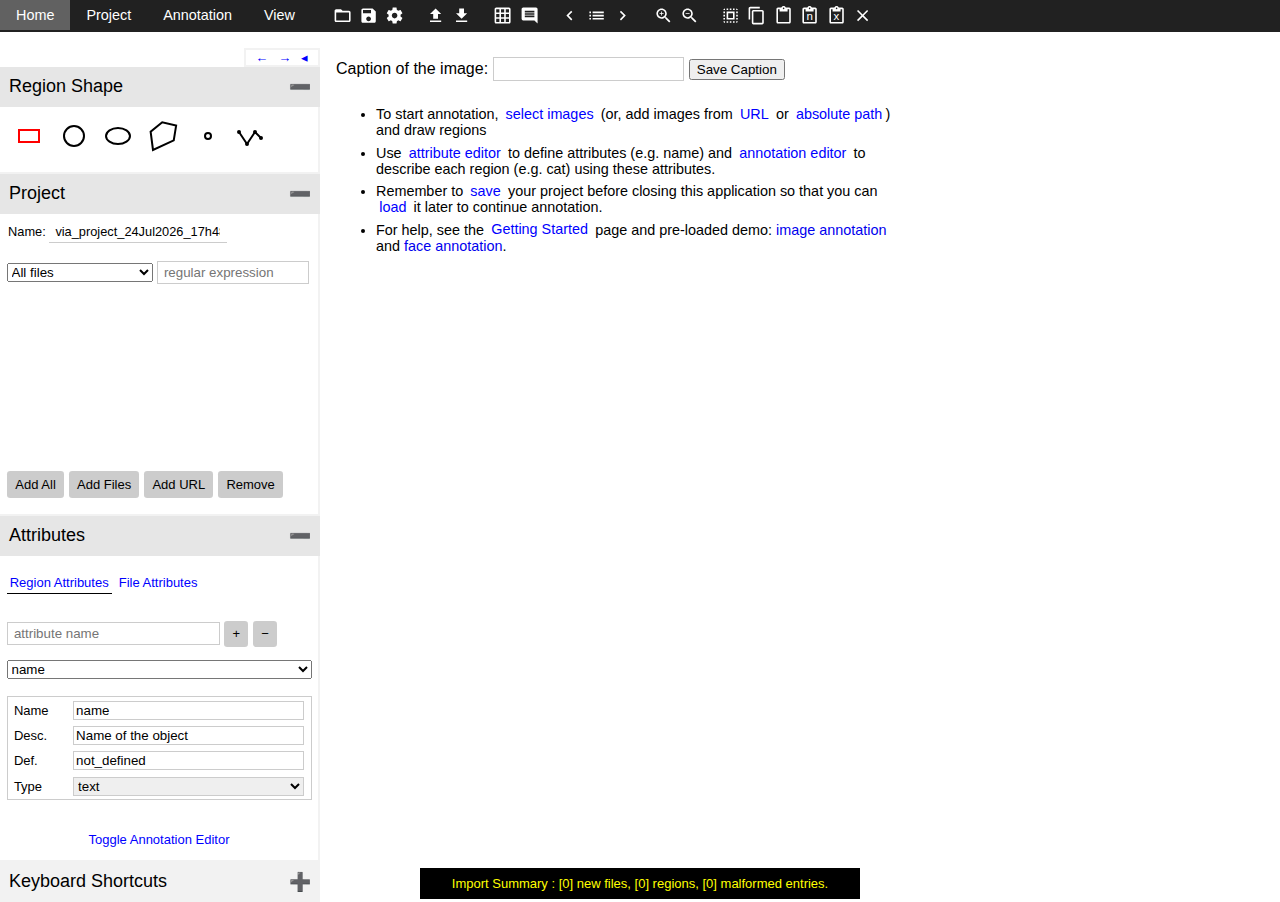
==== commit c2b29180: "fix bug" ====
--- a/index.html
+++ b/index.html
@@ -2018,7 +2018,6 @@
 
     function _via_basic_demo_define_attributes() {
       var attributes_json = '{"region":{"name":{"type":"text","description":"Name of the object","default_value":"not_defined"},"type":{"type":"dropdown","description":"Category of object","options":{"bird":"Bird","human":"Human","cup":"Cup (object)","unknown":"Unknown (object)"},"default_options":{"unknown":true}},"image_quality":{"type":"checkbox","description":"Quality of image region","options":{"blur":"Blurred region","good_illumination":"Good Illumination","frontal":"Object in Frontal View"},"default_options":{"good":true,"frontal":true,"good_illumination":true}}},"file":{"caption":{"type":"text","description":"","default_value":""},"public_domain":{"type":"radio","description":"","options":{"yes":"Yes","no":"No"},"default_options":{"no":true}},"image_url":{"type":"text","description":"","default_value":""}}}';
-      attributes_json = '{}'
       project_import_attributes_from_json(attributes_json);
     }
 
